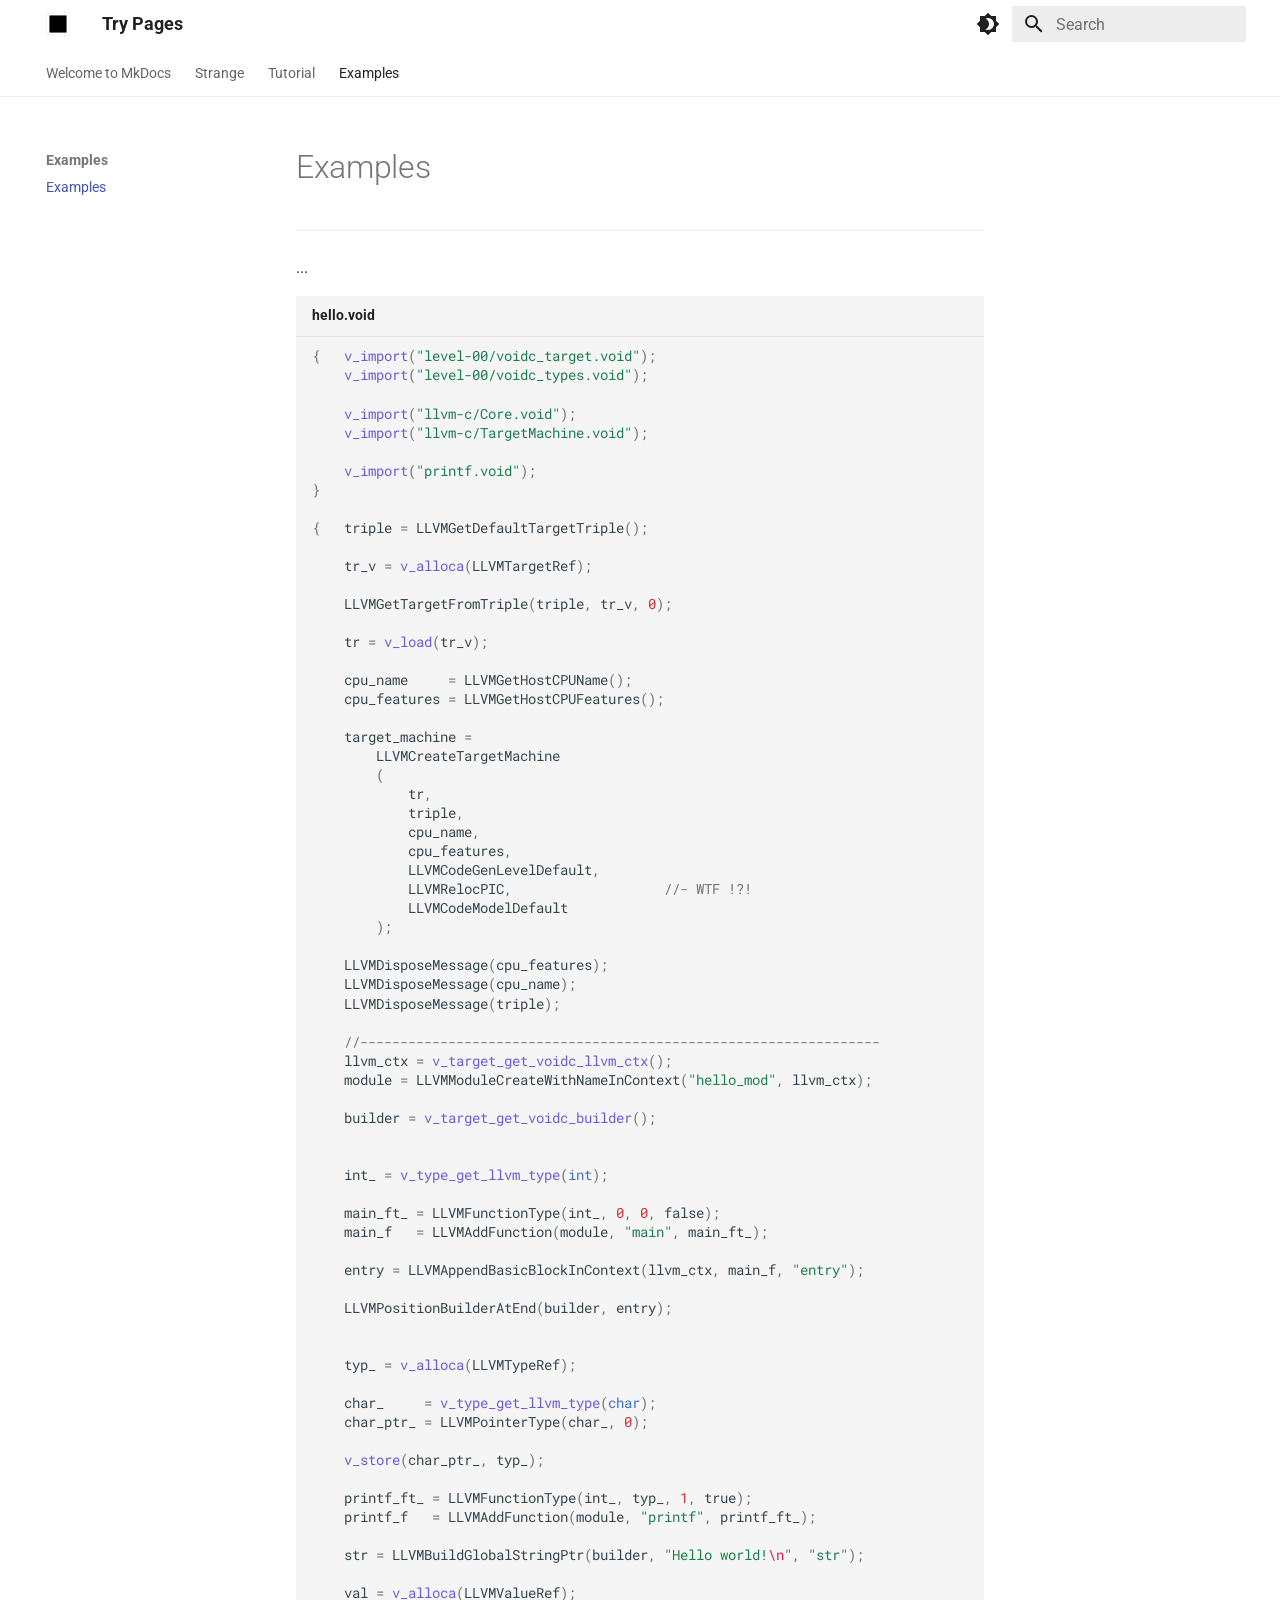
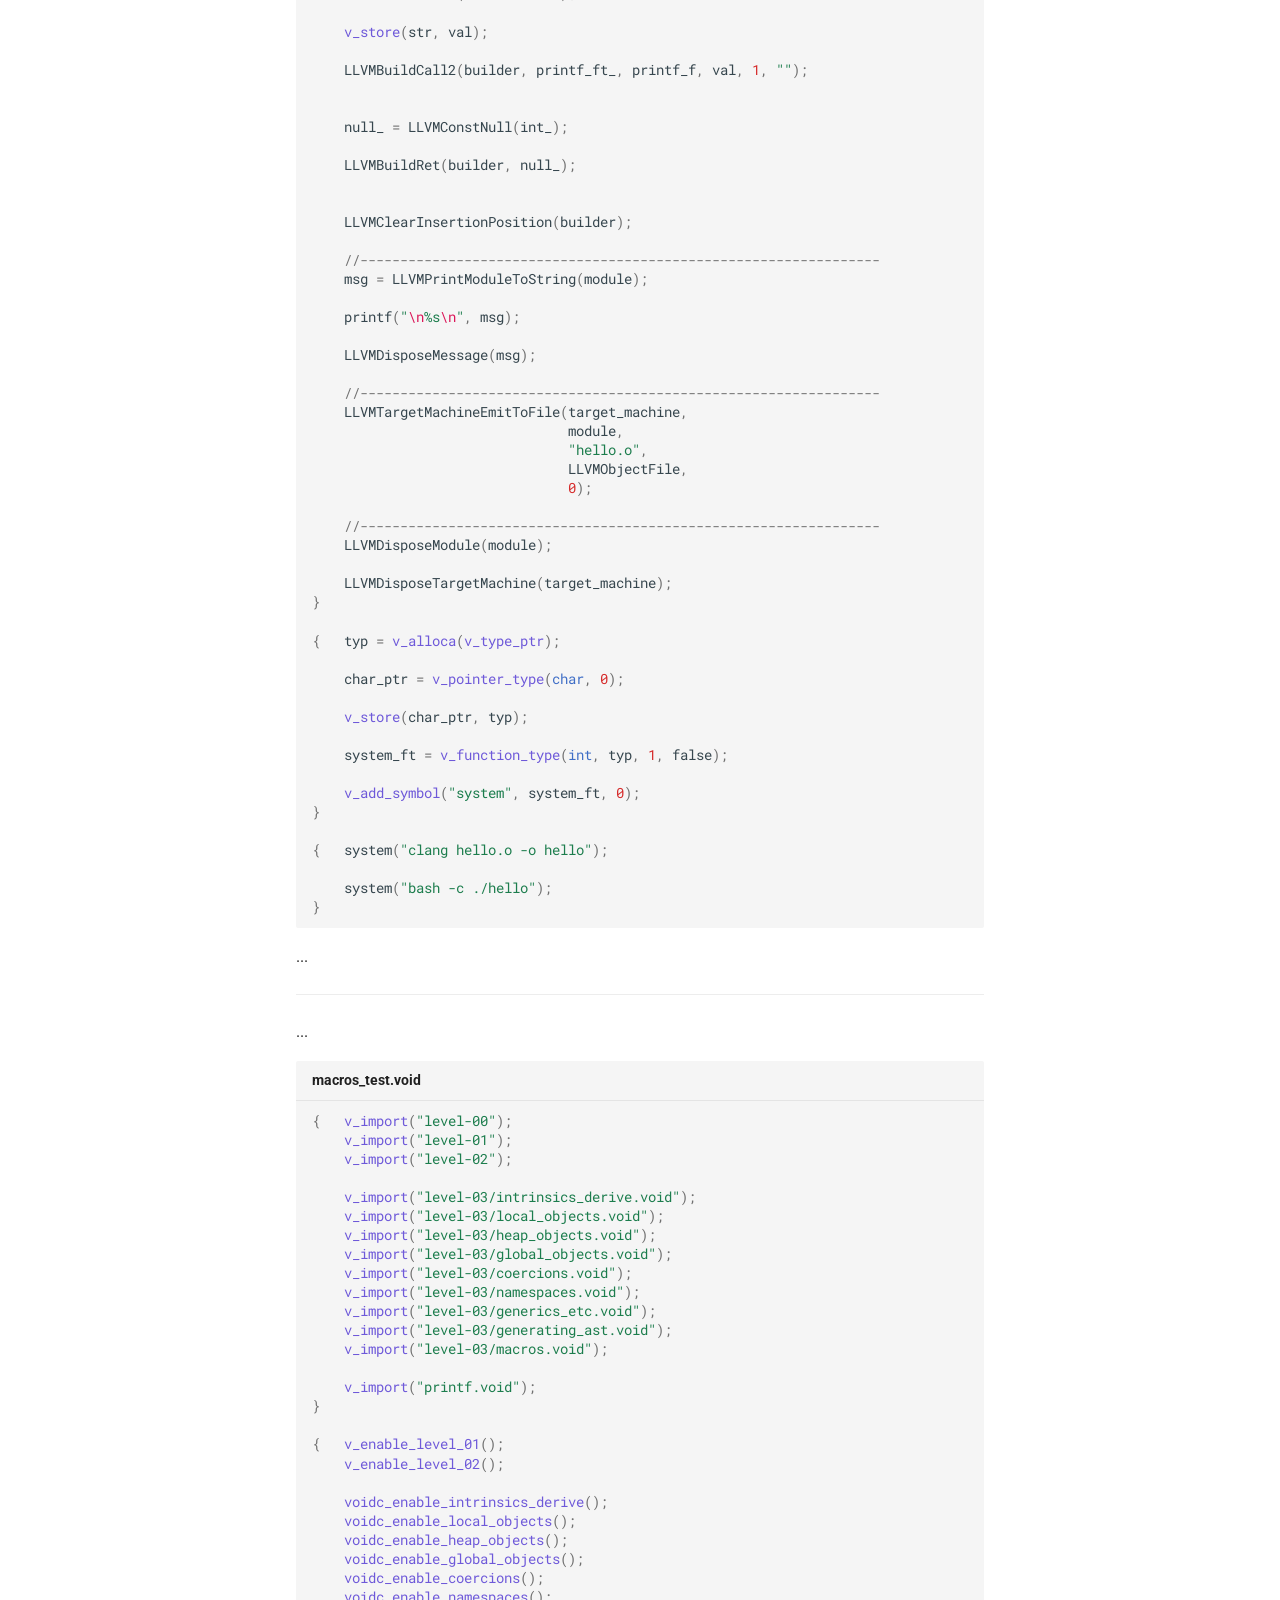
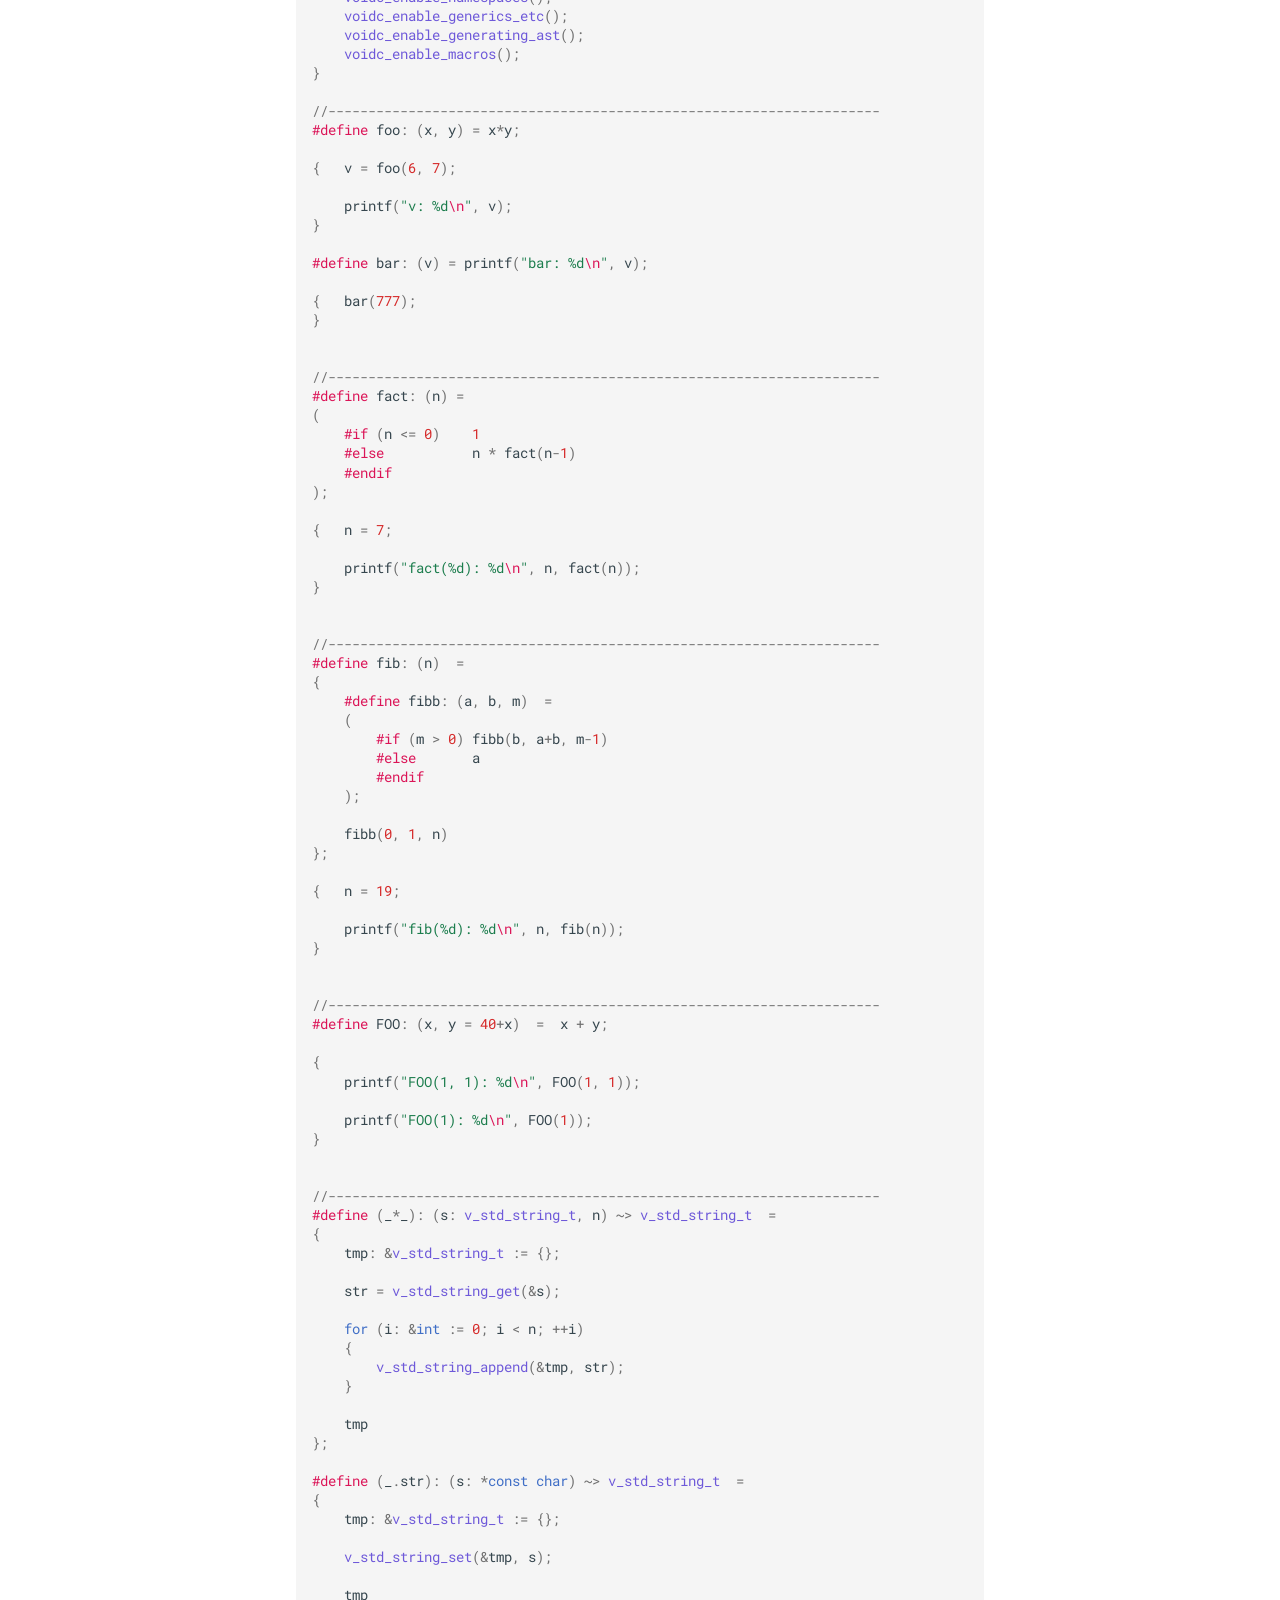
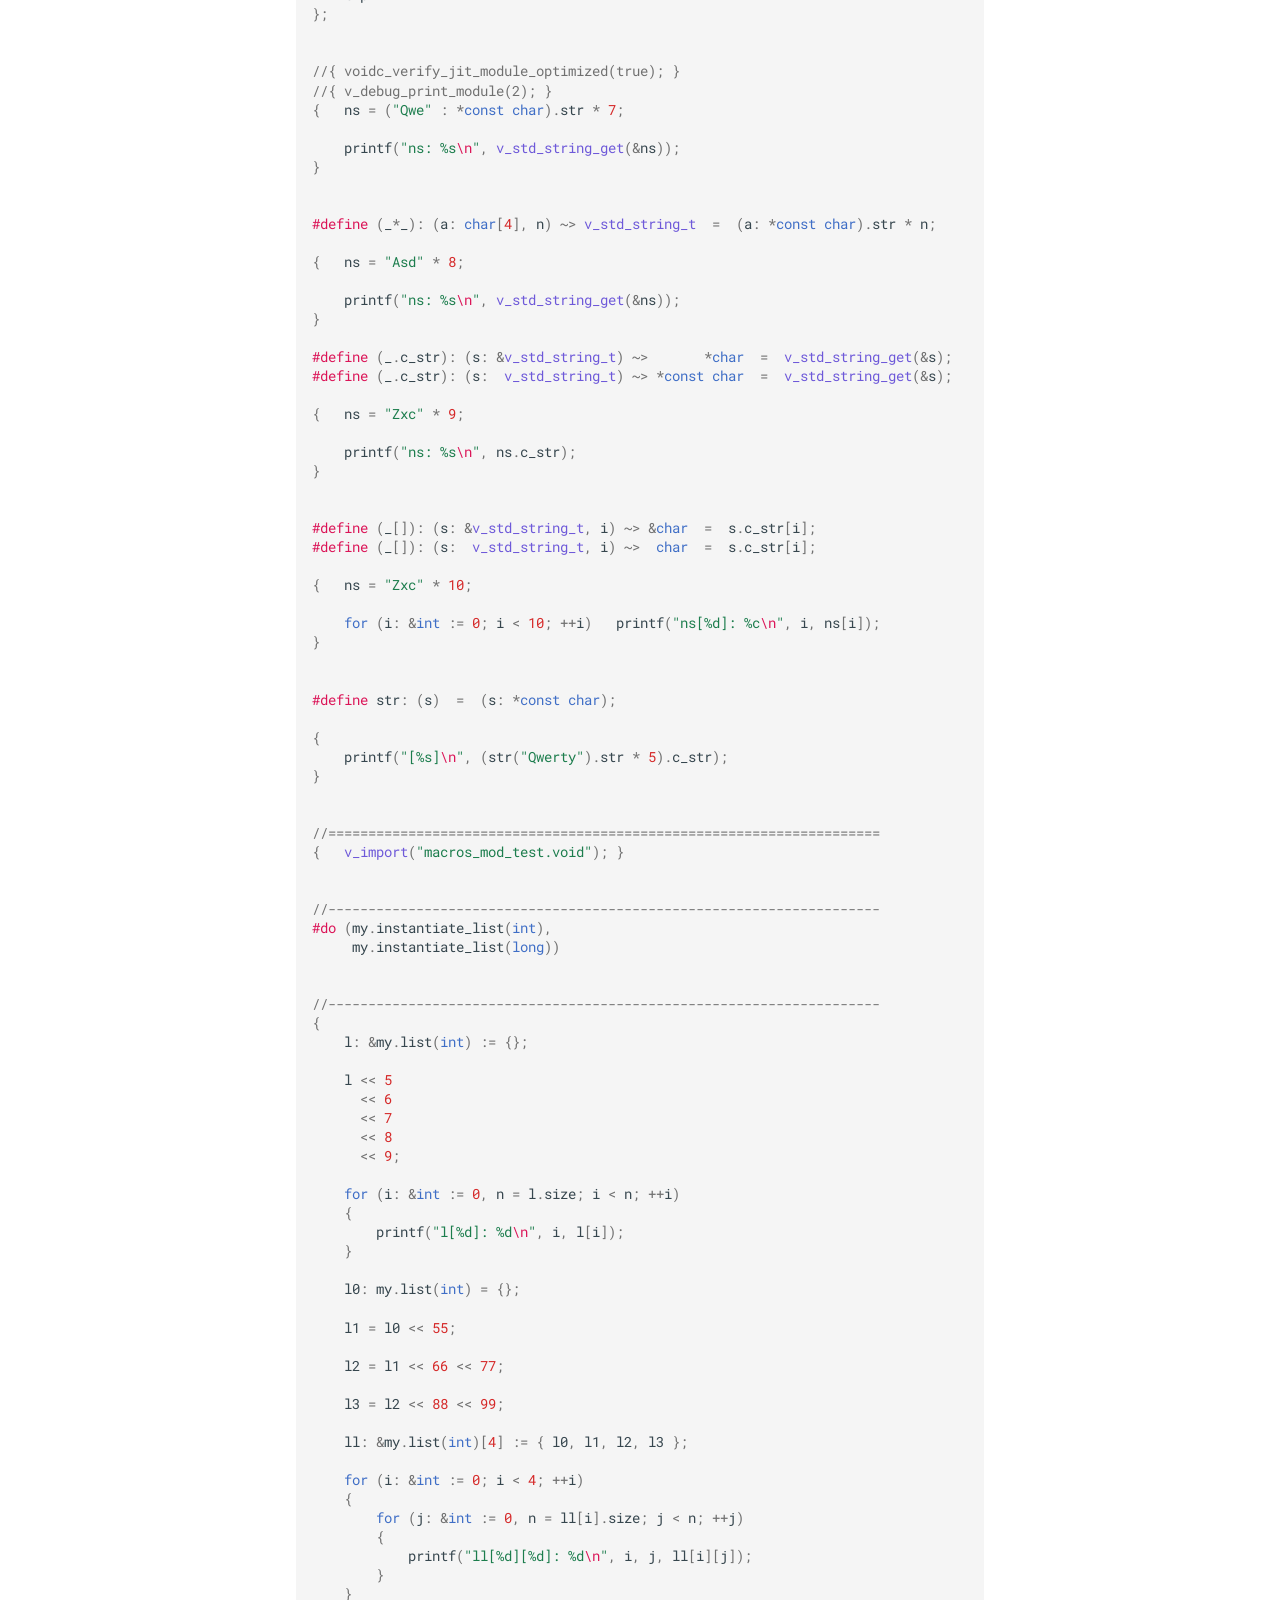
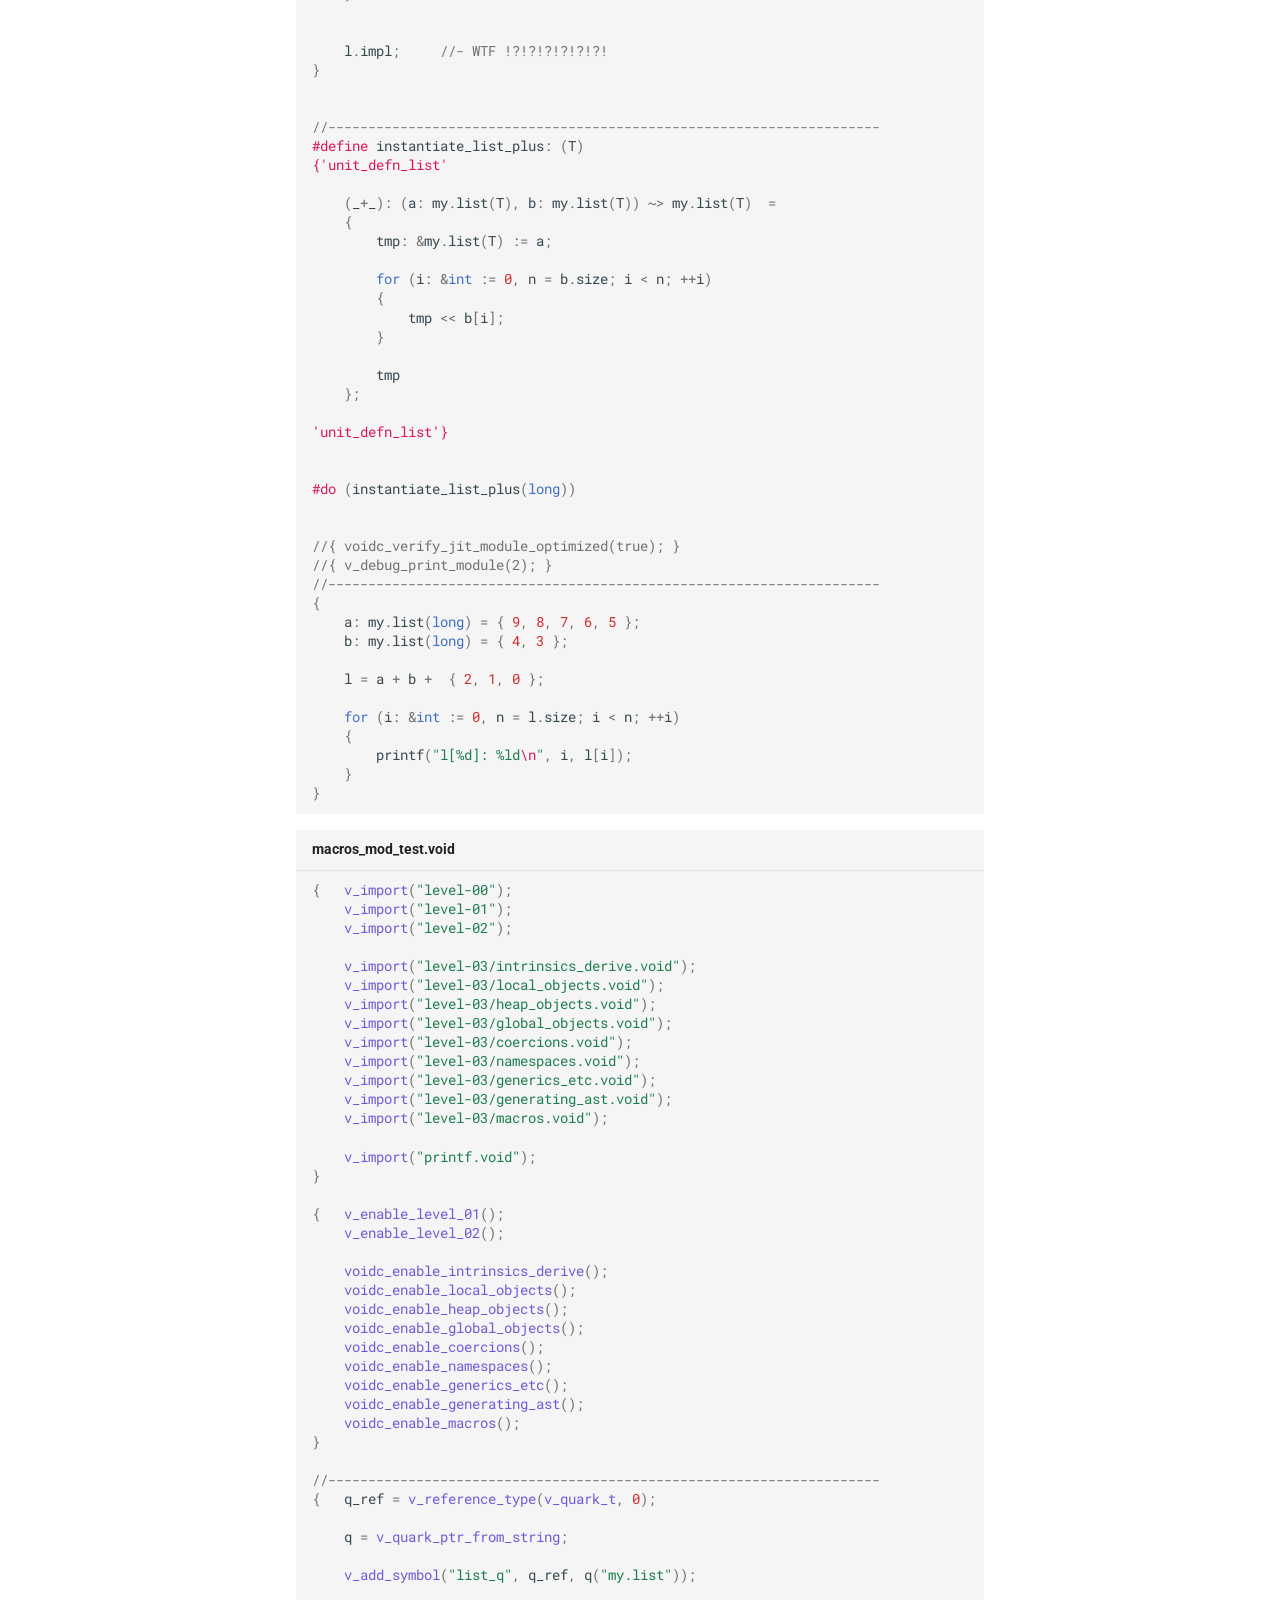
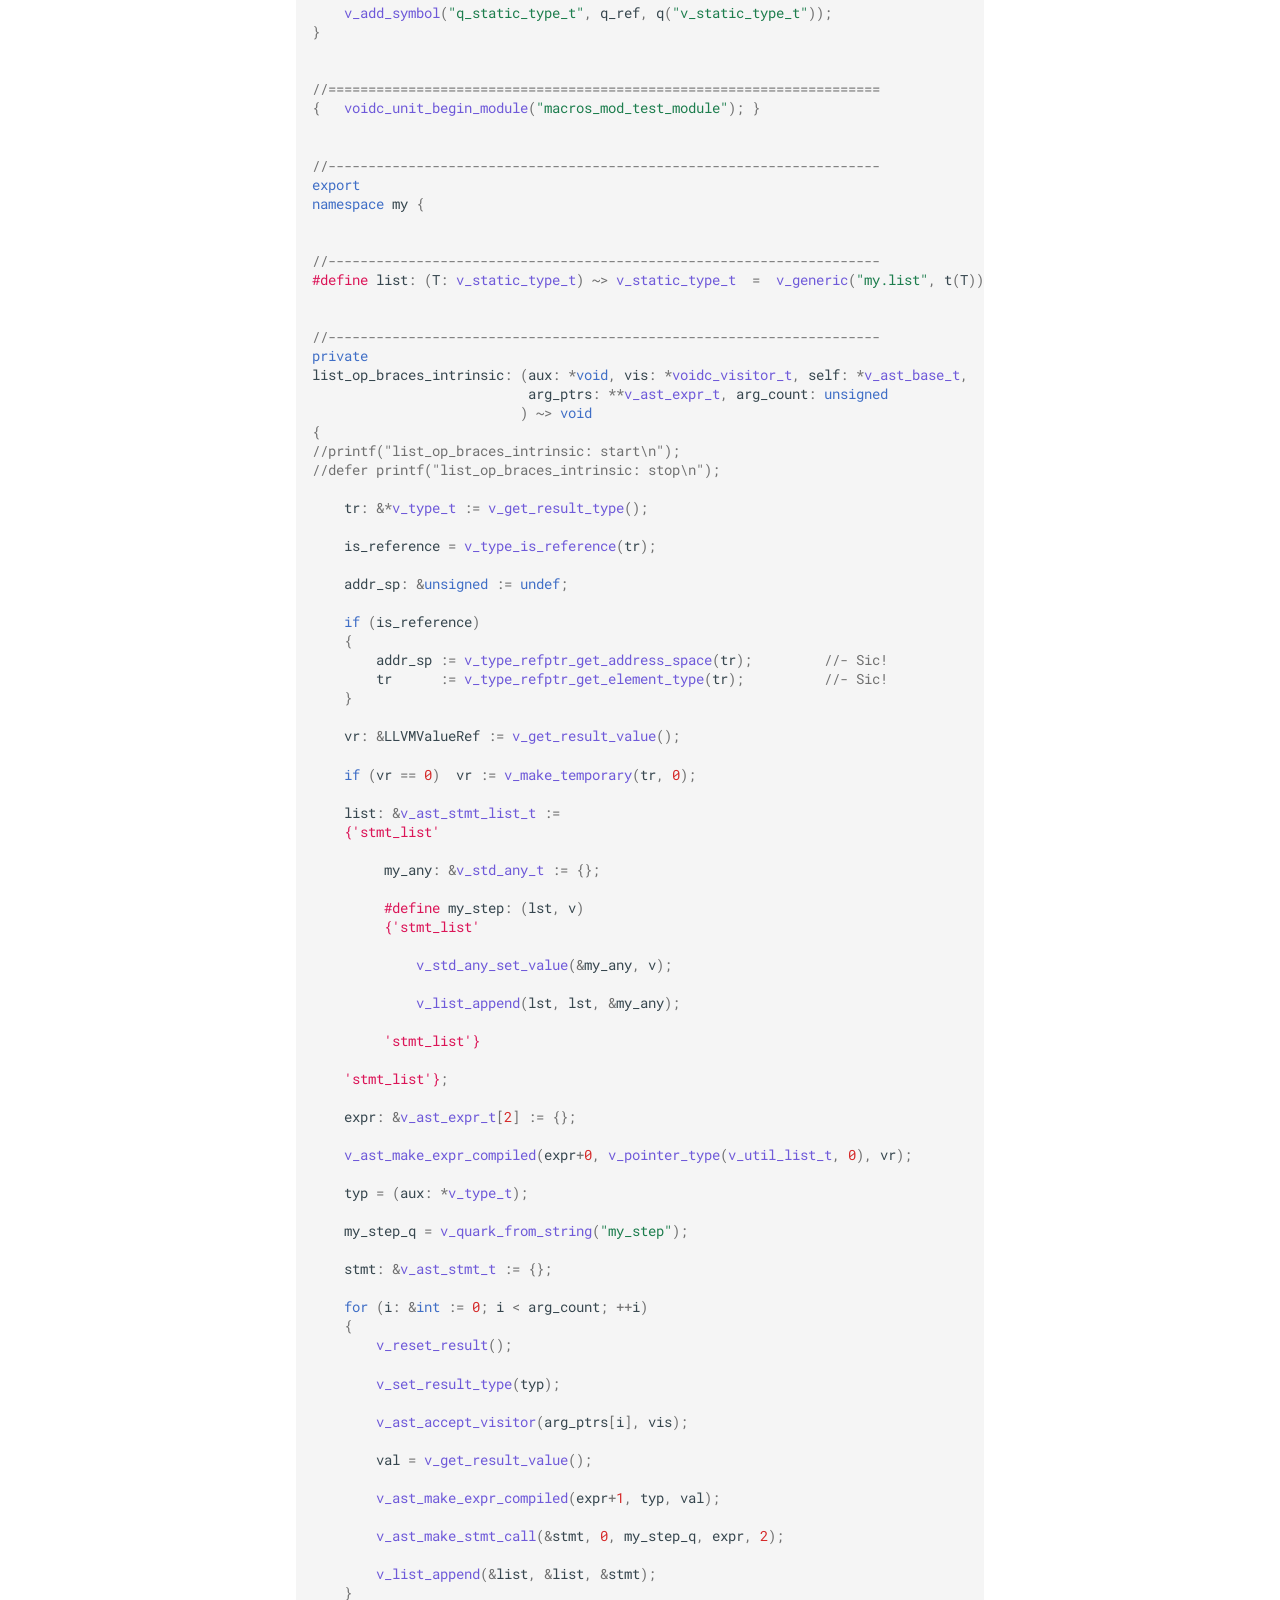
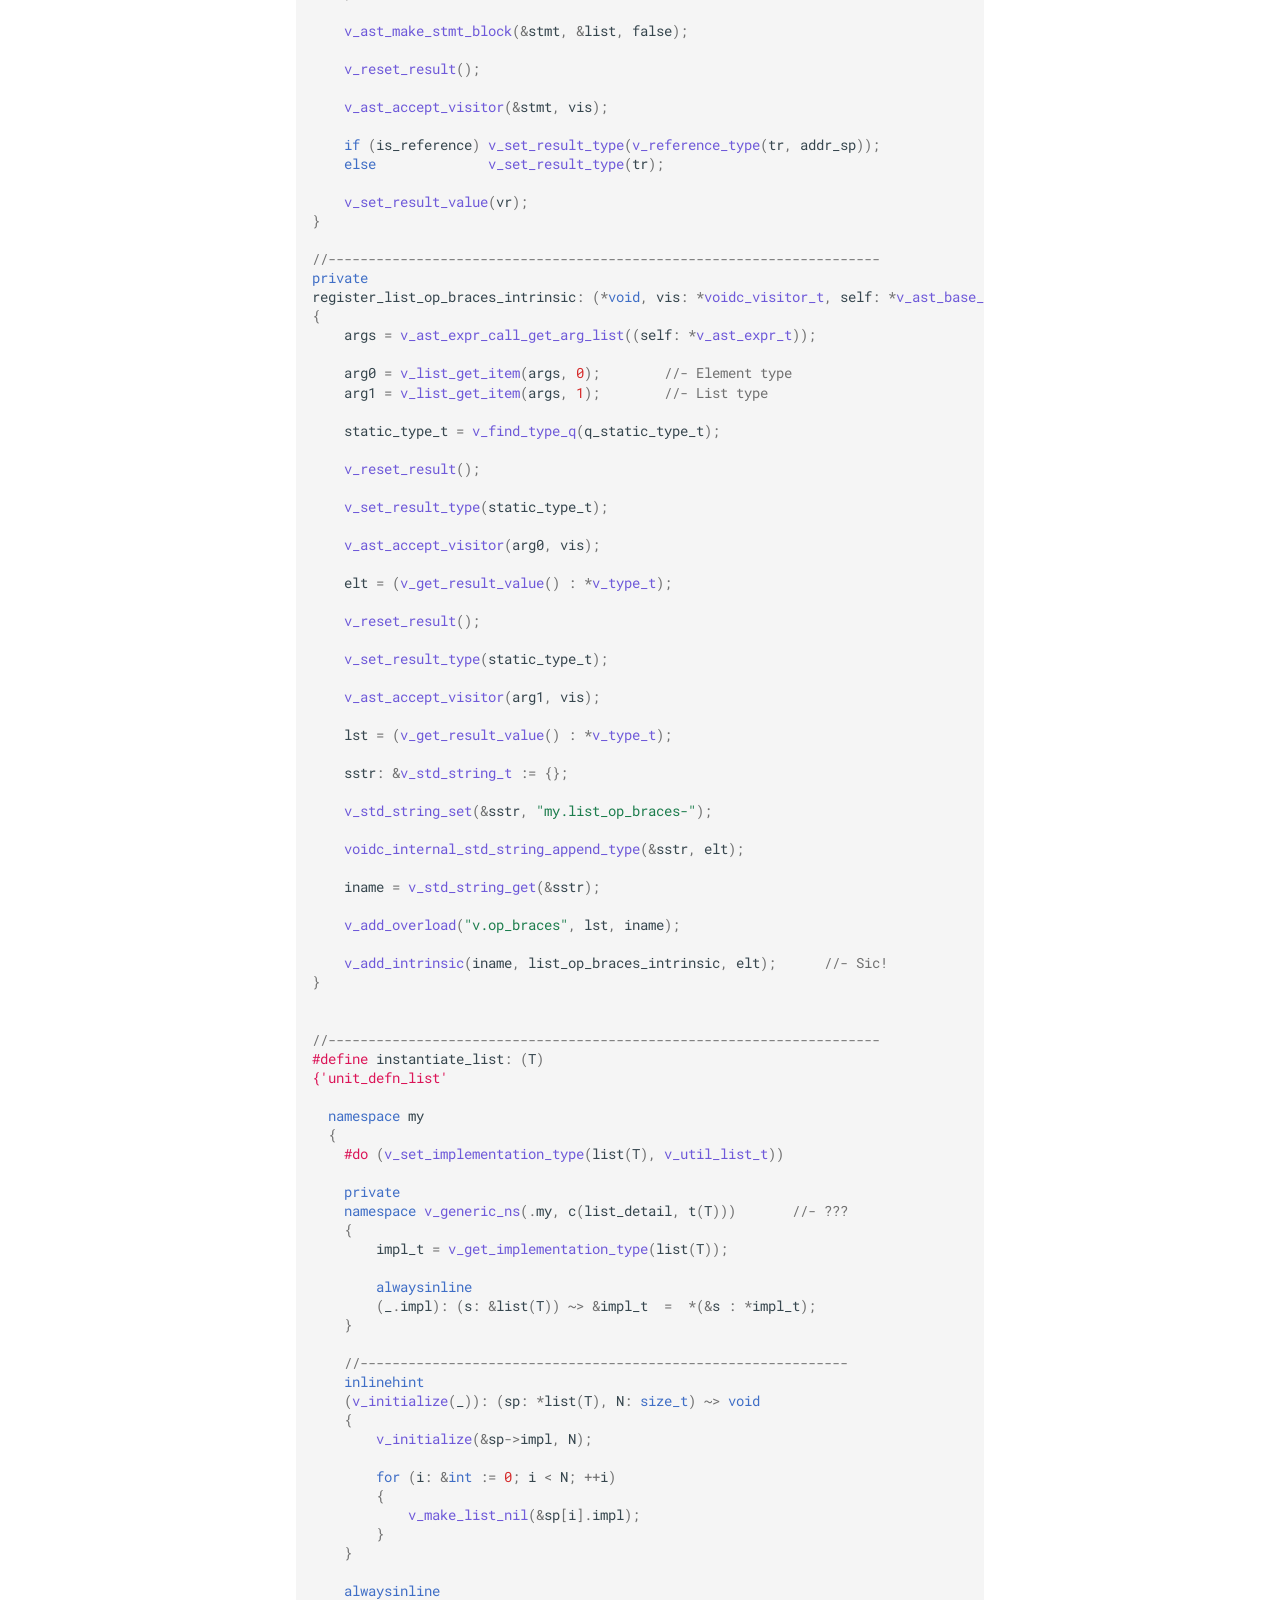
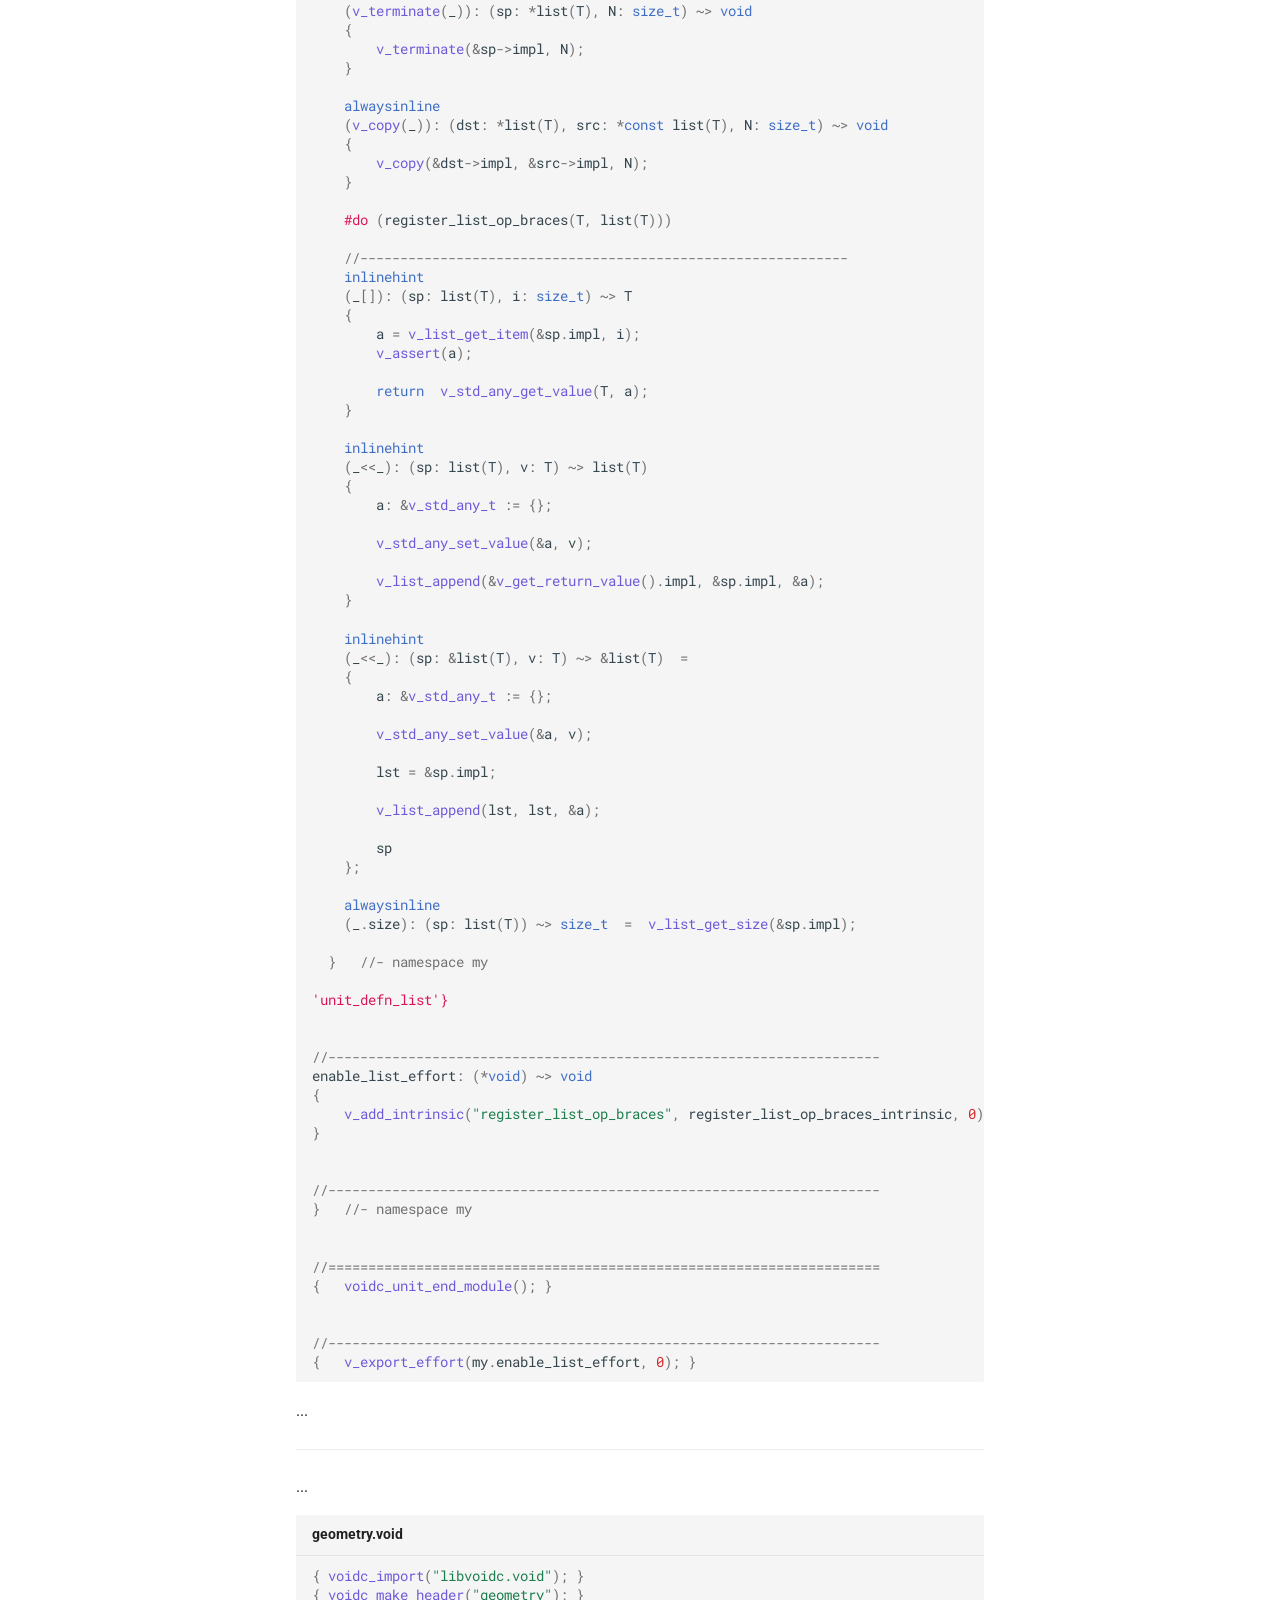
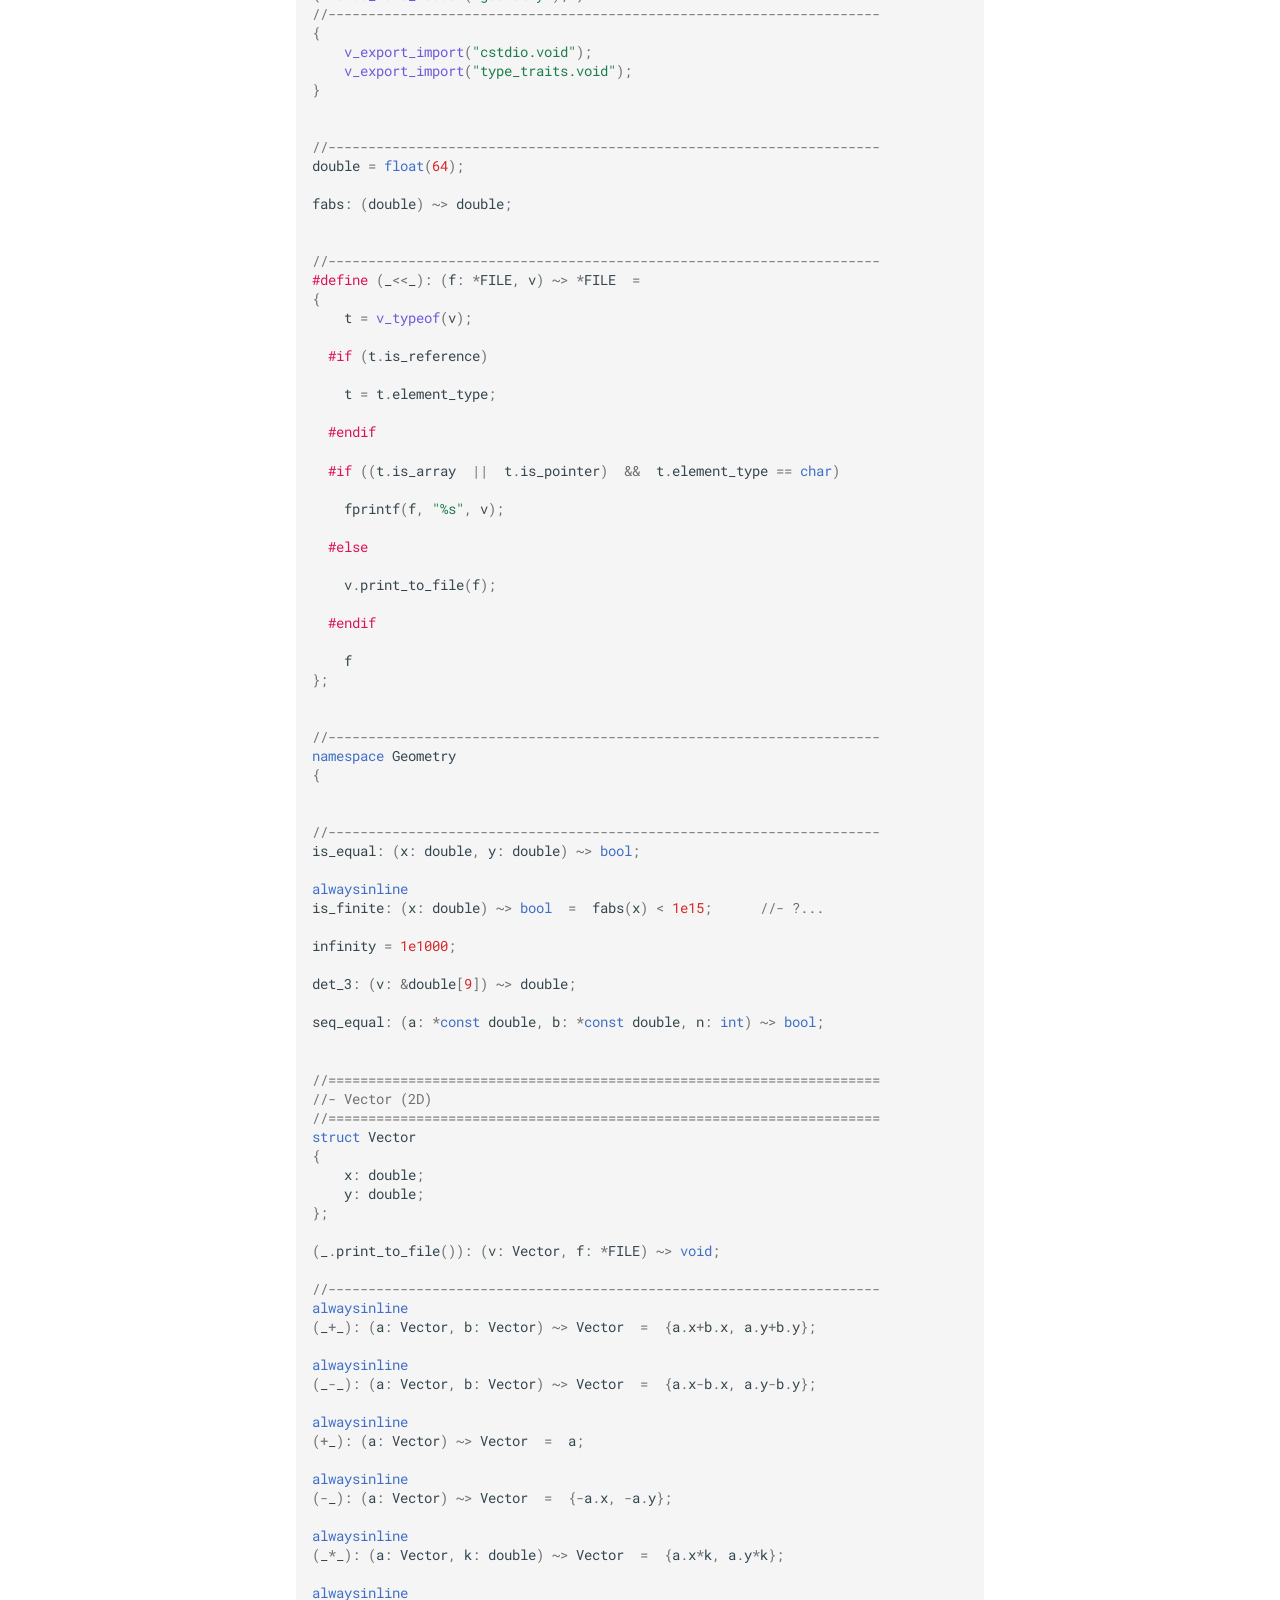
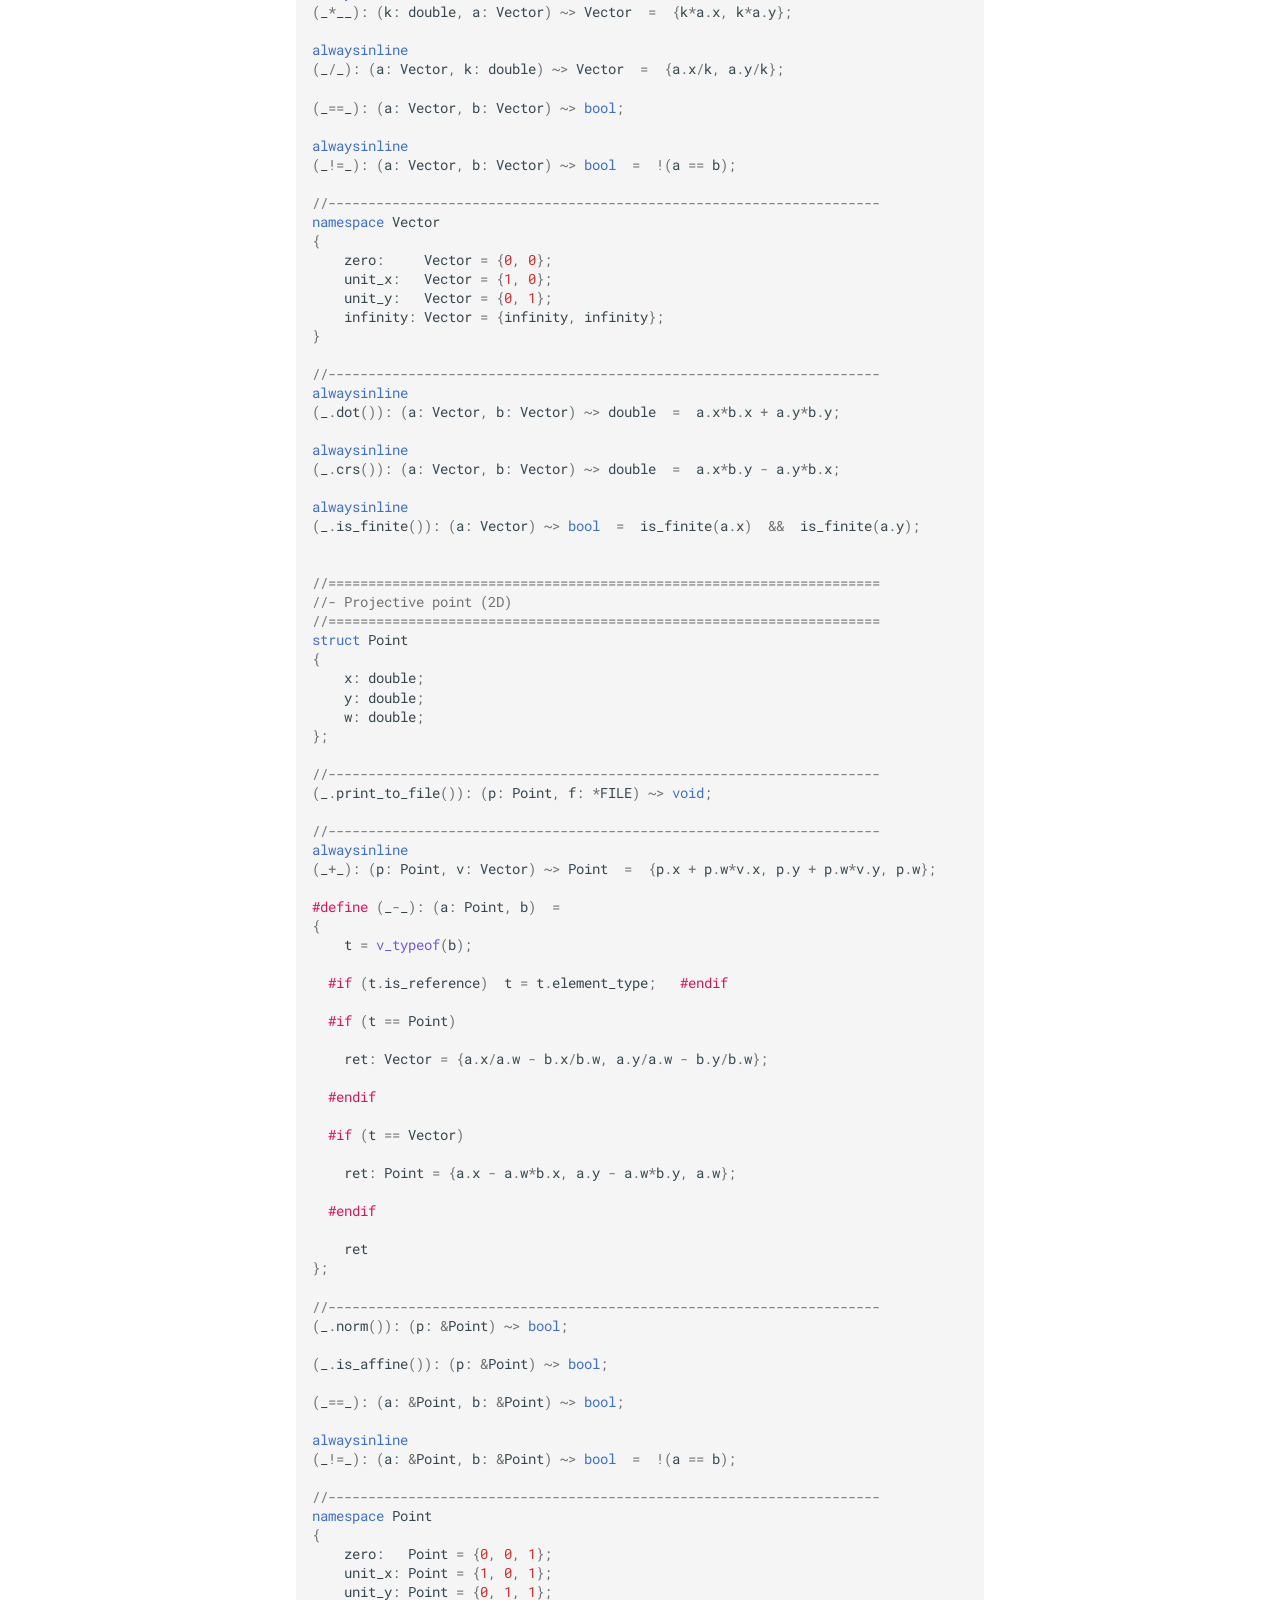
==== examples/index.html @ 0969ecd6 "Deployed 259bcb6 with MkDocs version: 1.6.1" ====
<!doctype html>
<html lang="en" class="no-js">
  <head>
    
      <meta charset="utf-8">
      <meta name="viewport" content="width=device-width,initial-scale=1">
      
      
      
        <link rel="canonical" href="https://dmitry-borodkin.github.io/try-pages/examples/">
      
      
        <link rel="prev" href="../tutorial/">
      
      
      
        
      
      
      <link rel="icon" href="../img/black_square.svg">
      <meta name="generator" content="mkdocs-1.6.1, mkdocs-material-9.7.3">
    
    
      
        <title>Examples - Try Pages</title>
      
    
    
      <link rel="stylesheet" href="../assets/stylesheets/main.484c7ddc.min.css">
      
        
        <link rel="stylesheet" href="../assets/stylesheets/palette.ab4e12ef.min.css">
      
      


    
    
      
    
    
      
        
        
        <link rel="preconnect" href="https://fonts.gstatic.com" crossorigin>
        <link rel="stylesheet" href="https://fonts.googleapis.com/css?family=Roboto:300,300i,400,400i,700,700i%7CRoboto+Mono:400,400i,700,700i&display=fallback">
        <style>:root{--md-text-font:"Roboto";--md-code-font:"Roboto Mono"}</style>
      
    
    
      <link rel="stylesheet" href="../stylesheets/extra.css">
    
    <script>__md_scope=new URL("..",location),__md_hash=e=>[...e].reduce(((e,_)=>(e<<5)-e+_.charCodeAt(0)),0),__md_get=(e,_=localStorage,t=__md_scope)=>JSON.parse(_.getItem(t.pathname+"."+e)),__md_set=(e,_,t=localStorage,a=__md_scope)=>{try{t.setItem(a.pathname+"."+e,JSON.stringify(_))}catch(e){}}</script>
    
      

    
    
  </head>
  
  
    
    
      
    
    
    
    
    <body dir="ltr" data-md-color-scheme="default" data-md-color-primary="white" data-md-color-accent="indigo">
  
    
    <input class="md-toggle" data-md-toggle="drawer" type="checkbox" id="__drawer" autocomplete="off">
    <input class="md-toggle" data-md-toggle="search" type="checkbox" id="__search" autocomplete="off">
    <label class="md-overlay" for="__drawer"></label>
    <div data-md-component="skip">
      
    </div>
    <div data-md-component="announce">
      
    </div>
    
    
      

<header class="md-header" data-md-component="header">
  <nav class="md-header__inner md-grid" aria-label="Header">
    <a href=".." title="Try Pages" class="md-header__button md-logo" aria-label="Try Pages" data-md-component="logo">
      
  <img src="../img/black_square.svg" alt="logo">

    </a>
    <label class="md-header__button md-icon" for="__drawer">
      
      <svg xmlns="http://www.w3.org/2000/svg" viewBox="0 0 24 24"><path d="M3 6h18v2H3zm0 5h18v2H3zm0 5h18v2H3z"/></svg>
    </label>
    <div class="md-header__title" data-md-component="header-title">
      <div class="md-header__ellipsis">
        <div class="md-header__topic">
          <span class="md-ellipsis">
            Try Pages
          </span>
        </div>
        <div class="md-header__topic" data-md-component="header-topic">
          <span class="md-ellipsis">
            
              Examples
            
          </span>
        </div>
      </div>
    </div>
    
      
        <form class="md-header__option" data-md-component="palette">
  
    
    
    
    <input class="md-option" data-md-color-media="" data-md-color-scheme="default" data-md-color-primary="white" data-md-color-accent="indigo"  aria-label="Switch to dark mode"  type="radio" name="__palette" id="__palette_0">
    
      <label class="md-header__button md-icon" title="Switch to dark mode" for="__palette_1" hidden>
        <svg xmlns="http://www.w3.org/2000/svg" viewBox="0 0 24 24"><path d="M12 18c-.89 0-1.74-.2-2.5-.55C11.56 16.5 13 14.42 13 12s-1.44-4.5-3.5-5.45C10.26 6.2 11.11 6 12 6a6 6 0 0 1 6 6 6 6 0 0 1-6 6m8-9.31V4h-4.69L12 .69 8.69 4H4v4.69L.69 12 4 15.31V20h4.69L12 23.31 15.31 20H20v-4.69L23.31 12z"/></svg>
      </label>
    
  
    
    
    
    <input class="md-option" data-md-color-media="" data-md-color-scheme="slate" data-md-color-primary="black" data-md-color-accent="indigo"  aria-label="Switch to light mode"  type="radio" name="__palette" id="__palette_1">
    
      <label class="md-header__button md-icon" title="Switch to light mode" for="__palette_0" hidden>
        <svg xmlns="http://www.w3.org/2000/svg" viewBox="0 0 24 24"><path d="M12 18c-.89 0-1.74-.2-2.5-.55C11.56 16.5 13 14.42 13 12s-1.44-4.5-3.5-5.45C10.26 6.2 11.11 6 12 6a6 6 0 0 1 6 6 6 6 0 0 1-6 6m8-9.31V4h-4.69L12 .69 8.69 4H4v4.69L.69 12 4 15.31V20h4.69L12 23.31 15.31 20H20v-4.69L23.31 12z"/></svg>
      </label>
    
  
</form>
      
    
    
      <script>var palette=__md_get("__palette");if(palette&&palette.color){if("(prefers-color-scheme)"===palette.color.media){var media=matchMedia("(prefers-color-scheme: light)"),input=document.querySelector(media.matches?"[data-md-color-media='(prefers-color-scheme: light)']":"[data-md-color-media='(prefers-color-scheme: dark)']");palette.color.media=input.getAttribute("data-md-color-media"),palette.color.scheme=input.getAttribute("data-md-color-scheme"),palette.color.primary=input.getAttribute("data-md-color-primary"),palette.color.accent=input.getAttribute("data-md-color-accent")}for(var[key,value]of Object.entries(palette.color))document.body.setAttribute("data-md-color-"+key,value)}</script>
    
    
    
      
      
        <label class="md-header__button md-icon" for="__search">
          
          <svg xmlns="http://www.w3.org/2000/svg" viewBox="0 0 24 24"><path d="M9.5 3A6.5 6.5 0 0 1 16 9.5c0 1.61-.59 3.09-1.56 4.23l.27.27h.79l5 5-1.5 1.5-5-5v-.79l-.27-.27A6.52 6.52 0 0 1 9.5 16 6.5 6.5 0 0 1 3 9.5 6.5 6.5 0 0 1 9.5 3m0 2C7 5 5 7 5 9.5S7 14 9.5 14 14 12 14 9.5 12 5 9.5 5"/></svg>
        </label>
        <div class="md-search" data-md-component="search" role="dialog">
  <label class="md-search__overlay" for="__search"></label>
  <div class="md-search__inner" role="search">
    <form class="md-search__form" name="search">
      <input type="text" class="md-search__input" name="query" aria-label="Search" placeholder="Search" autocapitalize="off" autocorrect="off" autocomplete="off" spellcheck="false" data-md-component="search-query" required>
      <label class="md-search__icon md-icon" for="__search">
        
        <svg xmlns="http://www.w3.org/2000/svg" viewBox="0 0 24 24"><path d="M9.5 3A6.5 6.5 0 0 1 16 9.5c0 1.61-.59 3.09-1.56 4.23l.27.27h.79l5 5-1.5 1.5-5-5v-.79l-.27-.27A6.52 6.52 0 0 1 9.5 16 6.5 6.5 0 0 1 3 9.5 6.5 6.5 0 0 1 9.5 3m0 2C7 5 5 7 5 9.5S7 14 9.5 14 14 12 14 9.5 12 5 9.5 5"/></svg>
        
        <svg xmlns="http://www.w3.org/2000/svg" viewBox="0 0 24 24"><path d="M20 11v2H8l5.5 5.5-1.42 1.42L4.16 12l7.92-7.92L13.5 5.5 8 11z"/></svg>
      </label>
      <nav class="md-search__options" aria-label="Search">
        
        <button type="reset" class="md-search__icon md-icon" title="Clear" aria-label="Clear" tabindex="-1">
          
          <svg xmlns="http://www.w3.org/2000/svg" viewBox="0 0 24 24"><path d="M19 6.41 17.59 5 12 10.59 6.41 5 5 6.41 10.59 12 5 17.59 6.41 19 12 13.41 17.59 19 19 17.59 13.41 12z"/></svg>
        </button>
      </nav>
      
    </form>
    <div class="md-search__output">
      <div class="md-search__scrollwrap" tabindex="0" data-md-scrollfix>
        <div class="md-search-result" data-md-component="search-result">
          <div class="md-search-result__meta">
            Initializing search
          </div>
          <ol class="md-search-result__list" role="presentation"></ol>
        </div>
      </div>
    </div>
  </div>
</div>
      
    
    
  </nav>
  
</header>
    
    <div class="md-container" data-md-component="container">
      
      
        
          
            
<nav class="md-tabs" aria-label="Tabs" data-md-component="tabs">
  <div class="md-grid">
    <ul class="md-tabs__list">
      
        
  
  
  
  
    <li class="md-tabs__item">
      <a href=".." class="md-tabs__link">
        
  
  
    
  
  Welcome to MkDocs

      </a>
    </li>
  

      
        
  
  
  
  
    
    
      <li class="md-tabs__item">
        <a href="../strange/" class="md-tabs__link">
          
  
  
  Strange

        </a>
      </li>
    
  

      
        
  
  
  
  
    
    
      <li class="md-tabs__item">
        <a href="../tutorial/" class="md-tabs__link">
          
  
  
  Tutorial

        </a>
      </li>
    
  

      
        
  
  
  
    
  
  
    
    
      <li class="md-tabs__item md-tabs__item--active">
        <a href="./" class="md-tabs__link">
          
  
  
  Examples

        </a>
      </li>
    
  

      
    </ul>
  </div>
</nav>
          
        
      
      <main class="md-main" data-md-component="main">
        <div class="md-main__inner md-grid">
          
            
              
              <div class="md-sidebar md-sidebar--primary" data-md-component="sidebar" data-md-type="navigation" >
                <div class="md-sidebar__scrollwrap">
                  <div class="md-sidebar__inner">
                    


  


<nav class="md-nav md-nav--primary md-nav--lifted" aria-label="Navigation" data-md-level="0">
  <label class="md-nav__title" for="__drawer">
    <a href=".." title="Try Pages" class="md-nav__button md-logo" aria-label="Try Pages" data-md-component="logo">
      
  <img src="../img/black_square.svg" alt="logo">

    </a>
    Try Pages
  </label>
  
  <ul class="md-nav__list" data-md-scrollfix>
    
      
      
  
  
  
  
    <li class="md-nav__item">
      <a href=".." class="md-nav__link">
        
  
  
  <span class="md-ellipsis">
    
  
    Welcome to MkDocs
  

    
  </span>
  
  

      </a>
    </li>
  

    
      
      
  
  
  
  
    
    
    
    
      
      
    
    
    <li class="md-nav__item md-nav__item--nested">
      
        
        
        <input class="md-nav__toggle md-toggle " type="checkbox" id="__nav_2" >
        
          
          <label class="md-nav__link" for="__nav_2" id="__nav_2_label" tabindex="0">
            
  
  
  <span class="md-ellipsis">
    
  
    Strange
  

    
  </span>
  
  

            <span class="md-nav__icon md-icon"></span>
          </label>
        
        <nav class="md-nav" data-md-level="1" aria-labelledby="__nav_2_label" aria-expanded="false">
          <label class="md-nav__title" for="__nav_2">
            <span class="md-nav__icon md-icon"></span>
            
  
    Strange
  

          </label>
          <ul class="md-nav__list" data-md-scrollfix>
            
              
                
  
  
  
  
    <li class="md-nav__item">
      <a href="../strange/" class="md-nav__link">
        
  
  
  <span class="md-ellipsis">
    
  
    Strange
  

    
  </span>
  
  

      </a>
    </li>
  

              
            
          </ul>
        </nav>
      
    </li>
  

    
      
      
  
  
  
  
    
    
    
    
      
      
    
    
    <li class="md-nav__item md-nav__item--nested">
      
        
        
        <input class="md-nav__toggle md-toggle " type="checkbox" id="__nav_3" >
        
          
          <label class="md-nav__link" for="__nav_3" id="__nav_3_label" tabindex="0">
            
  
  
  <span class="md-ellipsis">
    
  
    Tutorial
  

    
  </span>
  
  

            <span class="md-nav__icon md-icon"></span>
          </label>
        
        <nav class="md-nav" data-md-level="1" aria-labelledby="__nav_3_label" aria-expanded="false">
          <label class="md-nav__title" for="__nav_3">
            <span class="md-nav__icon md-icon"></span>
            
  
    Tutorial
  

          </label>
          <ul class="md-nav__list" data-md-scrollfix>
            
              
                
  
  
  
  
    <li class="md-nav__item">
      <a href="../tutorial/" class="md-nav__link">
        
  
  
  <span class="md-ellipsis">
    
  
    The Void Programming Language Tutorial
  

    
  </span>
  
  

      </a>
    </li>
  

              
            
          </ul>
        </nav>
      
    </li>
  

    
      
      
  
  
    
  
  
  
    
    
    
    
      
        
        
      
      
    
    
    <li class="md-nav__item md-nav__item--active md-nav__item--section md-nav__item--nested">
      
        
        
        <input class="md-nav__toggle md-toggle " type="checkbox" id="__nav_4" checked>
        
          
          <label class="md-nav__link" for="__nav_4" id="__nav_4_label" tabindex="">
            
  
  
  <span class="md-ellipsis">
    
  
    Examples
  

    
  </span>
  
  

            <span class="md-nav__icon md-icon"></span>
          </label>
        
        <nav class="md-nav" data-md-level="1" aria-labelledby="__nav_4_label" aria-expanded="true">
          <label class="md-nav__title" for="__nav_4">
            <span class="md-nav__icon md-icon"></span>
            
  
    Examples
  

          </label>
          <ul class="md-nav__list" data-md-scrollfix>
            
              
                
  
  
    
  
  
  
    <li class="md-nav__item md-nav__item--active">
      
      <input class="md-nav__toggle md-toggle" type="checkbox" id="__toc">
      
      
      
      <a href="./" class="md-nav__link md-nav__link--active">
        
  
  
  <span class="md-ellipsis">
    
  
    Examples
  

    
  </span>
  
  

      </a>
      
    </li>
  

              
            
          </ul>
        </nav>
      
    </li>
  

    
  </ul>
</nav>
                  </div>
                </div>
              </div>
            
            
              
              <div class="md-sidebar md-sidebar--secondary" data-md-component="sidebar" data-md-type="toc" >
                <div class="md-sidebar__scrollwrap">
                  <div class="md-sidebar__inner">
                    

<nav class="md-nav md-nav--secondary" aria-label="Table of contents">
  
  
  
  
</nav>
                  </div>
                </div>
              </div>
            
          
          
            <div class="md-content" data-md-component="content">
              
              <article class="md-content__inner md-typeset">
                
                  



  <h1>Examples</h1>

<hr />
<p>...</p>
<div class="language-void highlight"><span class="filename">hello.void</span><pre><span></span><code><span id="__span-0-1"><a id="__codelineno-0-1" name="__codelineno-0-1" href="#__codelineno-0-1"></a><span class="p">{</span>   <span class="nb">v_import</span><span class="p">(</span><span class="s">&quot;level-00/voidc_target.void&quot;</span><span class="p">);</span>
</span><span id="__span-0-2"><a id="__codelineno-0-2" name="__codelineno-0-2" href="#__codelineno-0-2"></a>    <span class="nb">v_import</span><span class="p">(</span><span class="s">&quot;level-00/voidc_types.void&quot;</span><span class="p">);</span>
</span><span id="__span-0-3"><a id="__codelineno-0-3" name="__codelineno-0-3" href="#__codelineno-0-3"></a>
</span><span id="__span-0-4"><a id="__codelineno-0-4" name="__codelineno-0-4" href="#__codelineno-0-4"></a>    <span class="nb">v_import</span><span class="p">(</span><span class="s">&quot;llvm-c/Core.void&quot;</span><span class="p">);</span>
</span><span id="__span-0-5"><a id="__codelineno-0-5" name="__codelineno-0-5" href="#__codelineno-0-5"></a>    <span class="nb">v_import</span><span class="p">(</span><span class="s">&quot;llvm-c/TargetMachine.void&quot;</span><span class="p">);</span>
</span><span id="__span-0-6"><a id="__codelineno-0-6" name="__codelineno-0-6" href="#__codelineno-0-6"></a>
</span><span id="__span-0-7"><a id="__codelineno-0-7" name="__codelineno-0-7" href="#__codelineno-0-7"></a>    <span class="nb">v_import</span><span class="p">(</span><span class="s">&quot;printf.void&quot;</span><span class="p">);</span>
</span><span id="__span-0-8"><a id="__codelineno-0-8" name="__codelineno-0-8" href="#__codelineno-0-8"></a><span class="p">}</span>
</span><span id="__span-0-9"><a id="__codelineno-0-9" name="__codelineno-0-9" href="#__codelineno-0-9"></a>
</span><span id="__span-0-10"><a id="__codelineno-0-10" name="__codelineno-0-10" href="#__codelineno-0-10"></a><span class="p">{</span>   <span class="n">triple</span> <span class="p">=</span> <span class="n">LLVMGetDefaultTargetTriple</span><span class="p">();</span>
</span><span id="__span-0-11"><a id="__codelineno-0-11" name="__codelineno-0-11" href="#__codelineno-0-11"></a>
</span><span id="__span-0-12"><a id="__codelineno-0-12" name="__codelineno-0-12" href="#__codelineno-0-12"></a>    <span class="n">tr_v</span> <span class="p">=</span> <span class="nb">v_alloca</span><span class="p">(</span><span class="n">LLVMTargetRef</span><span class="p">);</span>
</span><span id="__span-0-13"><a id="__codelineno-0-13" name="__codelineno-0-13" href="#__codelineno-0-13"></a>
</span><span id="__span-0-14"><a id="__codelineno-0-14" name="__codelineno-0-14" href="#__codelineno-0-14"></a>    <span class="n">LLVMGetTargetFromTriple</span><span class="p">(</span><span class="n">triple</span><span class="p">,</span> <span class="n">tr_v</span><span class="p">,</span> <span class="mi">0</span><span class="p">);</span>
</span><span id="__span-0-15"><a id="__codelineno-0-15" name="__codelineno-0-15" href="#__codelineno-0-15"></a>
</span><span id="__span-0-16"><a id="__codelineno-0-16" name="__codelineno-0-16" href="#__codelineno-0-16"></a>    <span class="n">tr</span> <span class="p">=</span> <span class="nb">v_load</span><span class="p">(</span><span class="n">tr_v</span><span class="p">);</span>
</span><span id="__span-0-17"><a id="__codelineno-0-17" name="__codelineno-0-17" href="#__codelineno-0-17"></a>
</span><span id="__span-0-18"><a id="__codelineno-0-18" name="__codelineno-0-18" href="#__codelineno-0-18"></a>    <span class="n">cpu_name</span>     <span class="p">=</span> <span class="n">LLVMGetHostCPUName</span><span class="p">();</span>
</span><span id="__span-0-19"><a id="__codelineno-0-19" name="__codelineno-0-19" href="#__codelineno-0-19"></a>    <span class="n">cpu_features</span> <span class="p">=</span> <span class="n">LLVMGetHostCPUFeatures</span><span class="p">();</span>
</span><span id="__span-0-20"><a id="__codelineno-0-20" name="__codelineno-0-20" href="#__codelineno-0-20"></a>
</span><span id="__span-0-21"><a id="__codelineno-0-21" name="__codelineno-0-21" href="#__codelineno-0-21"></a>    <span class="n">target_machine</span> <span class="p">=</span>
</span><span id="__span-0-22"><a id="__codelineno-0-22" name="__codelineno-0-22" href="#__codelineno-0-22"></a>        <span class="n">LLVMCreateTargetMachine</span>
</span><span id="__span-0-23"><a id="__codelineno-0-23" name="__codelineno-0-23" href="#__codelineno-0-23"></a>        <span class="p">(</span>
</span><span id="__span-0-24"><a id="__codelineno-0-24" name="__codelineno-0-24" href="#__codelineno-0-24"></a>            <span class="n">tr</span><span class="p">,</span>
</span><span id="__span-0-25"><a id="__codelineno-0-25" name="__codelineno-0-25" href="#__codelineno-0-25"></a>            <span class="n">triple</span><span class="p">,</span>
</span><span id="__span-0-26"><a id="__codelineno-0-26" name="__codelineno-0-26" href="#__codelineno-0-26"></a>            <span class="n">cpu_name</span><span class="p">,</span>
</span><span id="__span-0-27"><a id="__codelineno-0-27" name="__codelineno-0-27" href="#__codelineno-0-27"></a>            <span class="n">cpu_features</span><span class="p">,</span>
</span><span id="__span-0-28"><a id="__codelineno-0-28" name="__codelineno-0-28" href="#__codelineno-0-28"></a>            <span class="n">LLVMCodeGenLevelDefault</span><span class="p">,</span>
</span><span id="__span-0-29"><a id="__codelineno-0-29" name="__codelineno-0-29" href="#__codelineno-0-29"></a>            <span class="n">LLVMRelocPIC</span><span class="p">,</span>                   <span class="c1">//- WTF !?!</span>
</span><span id="__span-0-30"><a id="__codelineno-0-30" name="__codelineno-0-30" href="#__codelineno-0-30"></a>            <span class="n">LLVMCodeModelDefault</span>
</span><span id="__span-0-31"><a id="__codelineno-0-31" name="__codelineno-0-31" href="#__codelineno-0-31"></a>        <span class="p">);</span>
</span><span id="__span-0-32"><a id="__codelineno-0-32" name="__codelineno-0-32" href="#__codelineno-0-32"></a>
</span><span id="__span-0-33"><a id="__codelineno-0-33" name="__codelineno-0-33" href="#__codelineno-0-33"></a>    <span class="n">LLVMDisposeMessage</span><span class="p">(</span><span class="n">cpu_features</span><span class="p">);</span>
</span><span id="__span-0-34"><a id="__codelineno-0-34" name="__codelineno-0-34" href="#__codelineno-0-34"></a>    <span class="n">LLVMDisposeMessage</span><span class="p">(</span><span class="n">cpu_name</span><span class="p">);</span>
</span><span id="__span-0-35"><a id="__codelineno-0-35" name="__codelineno-0-35" href="#__codelineno-0-35"></a>    <span class="n">LLVMDisposeMessage</span><span class="p">(</span><span class="n">triple</span><span class="p">);</span>
</span><span id="__span-0-36"><a id="__codelineno-0-36" name="__codelineno-0-36" href="#__codelineno-0-36"></a>
</span><span id="__span-0-37"><a id="__codelineno-0-37" name="__codelineno-0-37" href="#__codelineno-0-37"></a>    <span class="c1">//-----------------------------------------------------------------</span>
</span><span id="__span-0-38"><a id="__codelineno-0-38" name="__codelineno-0-38" href="#__codelineno-0-38"></a>    <span class="n">llvm_ctx</span> <span class="p">=</span> <span class="nb">v_target_get_voidc_llvm_ctx</span><span class="p">();</span>
</span><span id="__span-0-39"><a id="__codelineno-0-39" name="__codelineno-0-39" href="#__codelineno-0-39"></a>    <span class="n">module</span> <span class="p">=</span> <span class="n">LLVMModuleCreateWithNameInContext</span><span class="p">(</span><span class="s">&quot;hello_mod&quot;</span><span class="p">,</span> <span class="n">llvm_ctx</span><span class="p">);</span>
</span><span id="__span-0-40"><a id="__codelineno-0-40" name="__codelineno-0-40" href="#__codelineno-0-40"></a>
</span><span id="__span-0-41"><a id="__codelineno-0-41" name="__codelineno-0-41" href="#__codelineno-0-41"></a>    <span class="n">builder</span> <span class="p">=</span> <span class="nb">v_target_get_voidc_builder</span><span class="p">();</span>
</span><span id="__span-0-42"><a id="__codelineno-0-42" name="__codelineno-0-42" href="#__codelineno-0-42"></a>
</span><span id="__span-0-43"><a id="__codelineno-0-43" name="__codelineno-0-43" href="#__codelineno-0-43"></a>
</span><span id="__span-0-44"><a id="__codelineno-0-44" name="__codelineno-0-44" href="#__codelineno-0-44"></a>    <span class="n">int_</span> <span class="p">=</span> <span class="nb">v_type_get_llvm_type</span><span class="p">(</span><span class="kt">int</span><span class="p">);</span>
</span><span id="__span-0-45"><a id="__codelineno-0-45" name="__codelineno-0-45" href="#__codelineno-0-45"></a>
</span><span id="__span-0-46"><a id="__codelineno-0-46" name="__codelineno-0-46" href="#__codelineno-0-46"></a>    <span class="n">main_ft_</span> <span class="p">=</span> <span class="n">LLVMFunctionType</span><span class="p">(</span><span class="n">int_</span><span class="p">,</span> <span class="mi">0</span><span class="p">,</span> <span class="mi">0</span><span class="p">,</span> <span class="kc">false</span><span class="p">);</span>
</span><span id="__span-0-47"><a id="__codelineno-0-47" name="__codelineno-0-47" href="#__codelineno-0-47"></a>    <span class="n">main_f</span>   <span class="p">=</span> <span class="n">LLVMAddFunction</span><span class="p">(</span><span class="n">module</span><span class="p">,</span> <span class="s">&quot;main&quot;</span><span class="p">,</span> <span class="n">main_ft_</span><span class="p">);</span>
</span><span id="__span-0-48"><a id="__codelineno-0-48" name="__codelineno-0-48" href="#__codelineno-0-48"></a>
</span><span id="__span-0-49"><a id="__codelineno-0-49" name="__codelineno-0-49" href="#__codelineno-0-49"></a>    <span class="n">entry</span> <span class="p">=</span> <span class="n">LLVMAppendBasicBlockInContext</span><span class="p">(</span><span class="n">llvm_ctx</span><span class="p">,</span> <span class="n">main_f</span><span class="p">,</span> <span class="s">&quot;entry&quot;</span><span class="p">);</span>
</span><span id="__span-0-50"><a id="__codelineno-0-50" name="__codelineno-0-50" href="#__codelineno-0-50"></a>
</span><span id="__span-0-51"><a id="__codelineno-0-51" name="__codelineno-0-51" href="#__codelineno-0-51"></a>    <span class="n">LLVMPositionBuilderAtEnd</span><span class="p">(</span><span class="n">builder</span><span class="p">,</span> <span class="n">entry</span><span class="p">);</span>
</span><span id="__span-0-52"><a id="__codelineno-0-52" name="__codelineno-0-52" href="#__codelineno-0-52"></a>
</span><span id="__span-0-53"><a id="__codelineno-0-53" name="__codelineno-0-53" href="#__codelineno-0-53"></a>
</span><span id="__span-0-54"><a id="__codelineno-0-54" name="__codelineno-0-54" href="#__codelineno-0-54"></a>    <span class="n">typ_</span> <span class="p">=</span> <span class="nb">v_alloca</span><span class="p">(</span><span class="n">LLVMTypeRef</span><span class="p">);</span>
</span><span id="__span-0-55"><a id="__codelineno-0-55" name="__codelineno-0-55" href="#__codelineno-0-55"></a>
</span><span id="__span-0-56"><a id="__codelineno-0-56" name="__codelineno-0-56" href="#__codelineno-0-56"></a>    <span class="n">char_</span>     <span class="p">=</span> <span class="nb">v_type_get_llvm_type</span><span class="p">(</span><span class="kt">char</span><span class="p">);</span>
</span><span id="__span-0-57"><a id="__codelineno-0-57" name="__codelineno-0-57" href="#__codelineno-0-57"></a>    <span class="n">char_ptr_</span> <span class="p">=</span> <span class="n">LLVMPointerType</span><span class="p">(</span><span class="n">char_</span><span class="p">,</span> <span class="mi">0</span><span class="p">);</span>
</span><span id="__span-0-58"><a id="__codelineno-0-58" name="__codelineno-0-58" href="#__codelineno-0-58"></a>
</span><span id="__span-0-59"><a id="__codelineno-0-59" name="__codelineno-0-59" href="#__codelineno-0-59"></a>    <span class="nb">v_store</span><span class="p">(</span><span class="n">char_ptr_</span><span class="p">,</span> <span class="n">typ_</span><span class="p">);</span>
</span><span id="__span-0-60"><a id="__codelineno-0-60" name="__codelineno-0-60" href="#__codelineno-0-60"></a>
</span><span id="__span-0-61"><a id="__codelineno-0-61" name="__codelineno-0-61" href="#__codelineno-0-61"></a>    <span class="n">printf_ft_</span> <span class="p">=</span> <span class="n">LLVMFunctionType</span><span class="p">(</span><span class="n">int_</span><span class="p">,</span> <span class="n">typ_</span><span class="p">,</span> <span class="mi">1</span><span class="p">,</span> <span class="kc">true</span><span class="p">);</span>
</span><span id="__span-0-62"><a id="__codelineno-0-62" name="__codelineno-0-62" href="#__codelineno-0-62"></a>    <span class="n">printf_f</span>   <span class="p">=</span> <span class="n">LLVMAddFunction</span><span class="p">(</span><span class="n">module</span><span class="p">,</span> <span class="s">&quot;printf&quot;</span><span class="p">,</span> <span class="n">printf_ft_</span><span class="p">);</span>
</span><span id="__span-0-63"><a id="__codelineno-0-63" name="__codelineno-0-63" href="#__codelineno-0-63"></a>
</span><span id="__span-0-64"><a id="__codelineno-0-64" name="__codelineno-0-64" href="#__codelineno-0-64"></a>    <span class="n">str</span> <span class="p">=</span> <span class="n">LLVMBuildGlobalStringPtr</span><span class="p">(</span><span class="n">builder</span><span class="p">,</span> <span class="s">&quot;Hello world!</span><span class="se">\n</span><span class="s">&quot;</span><span class="p">,</span> <span class="s">&quot;str&quot;</span><span class="p">);</span>
</span><span id="__span-0-65"><a id="__codelineno-0-65" name="__codelineno-0-65" href="#__codelineno-0-65"></a>
</span><span id="__span-0-66"><a id="__codelineno-0-66" name="__codelineno-0-66" href="#__codelineno-0-66"></a>    <span class="n">val</span> <span class="p">=</span> <span class="nb">v_alloca</span><span class="p">(</span><span class="n">LLVMValueRef</span><span class="p">);</span>
</span><span id="__span-0-67"><a id="__codelineno-0-67" name="__codelineno-0-67" href="#__codelineno-0-67"></a>
</span><span id="__span-0-68"><a id="__codelineno-0-68" name="__codelineno-0-68" href="#__codelineno-0-68"></a>    <span class="nb">v_store</span><span class="p">(</span><span class="n">str</span><span class="p">,</span> <span class="n">val</span><span class="p">);</span>
</span><span id="__span-0-69"><a id="__codelineno-0-69" name="__codelineno-0-69" href="#__codelineno-0-69"></a>
</span><span id="__span-0-70"><a id="__codelineno-0-70" name="__codelineno-0-70" href="#__codelineno-0-70"></a>    <span class="n">LLVMBuildCall2</span><span class="p">(</span><span class="n">builder</span><span class="p">,</span> <span class="n">printf_ft_</span><span class="p">,</span> <span class="n">printf_f</span><span class="p">,</span> <span class="n">val</span><span class="p">,</span> <span class="mi">1</span><span class="p">,</span> <span class="s">&quot;&quot;</span><span class="p">);</span>
</span><span id="__span-0-71"><a id="__codelineno-0-71" name="__codelineno-0-71" href="#__codelineno-0-71"></a>
</span><span id="__span-0-72"><a id="__codelineno-0-72" name="__codelineno-0-72" href="#__codelineno-0-72"></a>
</span><span id="__span-0-73"><a id="__codelineno-0-73" name="__codelineno-0-73" href="#__codelineno-0-73"></a>    <span class="n">null_</span> <span class="p">=</span> <span class="n">LLVMConstNull</span><span class="p">(</span><span class="n">int_</span><span class="p">);</span>
</span><span id="__span-0-74"><a id="__codelineno-0-74" name="__codelineno-0-74" href="#__codelineno-0-74"></a>
</span><span id="__span-0-75"><a id="__codelineno-0-75" name="__codelineno-0-75" href="#__codelineno-0-75"></a>    <span class="n">LLVMBuildRet</span><span class="p">(</span><span class="n">builder</span><span class="p">,</span> <span class="n">null_</span><span class="p">);</span>
</span><span id="__span-0-76"><a id="__codelineno-0-76" name="__codelineno-0-76" href="#__codelineno-0-76"></a>
</span><span id="__span-0-77"><a id="__codelineno-0-77" name="__codelineno-0-77" href="#__codelineno-0-77"></a>
</span><span id="__span-0-78"><a id="__codelineno-0-78" name="__codelineno-0-78" href="#__codelineno-0-78"></a>    <span class="n">LLVMClearInsertionPosition</span><span class="p">(</span><span class="n">builder</span><span class="p">);</span>
</span><span id="__span-0-79"><a id="__codelineno-0-79" name="__codelineno-0-79" href="#__codelineno-0-79"></a>
</span><span id="__span-0-80"><a id="__codelineno-0-80" name="__codelineno-0-80" href="#__codelineno-0-80"></a>    <span class="c1">//-----------------------------------------------------------------</span>
</span><span id="__span-0-81"><a id="__codelineno-0-81" name="__codelineno-0-81" href="#__codelineno-0-81"></a>    <span class="n">msg</span> <span class="p">=</span> <span class="n">LLVMPrintModuleToString</span><span class="p">(</span><span class="n">module</span><span class="p">);</span>
</span><span id="__span-0-82"><a id="__codelineno-0-82" name="__codelineno-0-82" href="#__codelineno-0-82"></a>
</span><span id="__span-0-83"><a id="__codelineno-0-83" name="__codelineno-0-83" href="#__codelineno-0-83"></a>    <span class="n">printf</span><span class="p">(</span><span class="s">&quot;</span><span class="se">\n</span><span class="s">%s</span><span class="se">\n</span><span class="s">&quot;</span><span class="p">,</span> <span class="n">msg</span><span class="p">);</span>
</span><span id="__span-0-84"><a id="__codelineno-0-84" name="__codelineno-0-84" href="#__codelineno-0-84"></a>
</span><span id="__span-0-85"><a id="__codelineno-0-85" name="__codelineno-0-85" href="#__codelineno-0-85"></a>    <span class="n">LLVMDisposeMessage</span><span class="p">(</span><span class="n">msg</span><span class="p">);</span>
</span><span id="__span-0-86"><a id="__codelineno-0-86" name="__codelineno-0-86" href="#__codelineno-0-86"></a>
</span><span id="__span-0-87"><a id="__codelineno-0-87" name="__codelineno-0-87" href="#__codelineno-0-87"></a>    <span class="c1">//-----------------------------------------------------------------</span>
</span><span id="__span-0-88"><a id="__codelineno-0-88" name="__codelineno-0-88" href="#__codelineno-0-88"></a>    <span class="n">LLVMTargetMachineEmitToFile</span><span class="p">(</span><span class="n">target_machine</span><span class="p">,</span>
</span><span id="__span-0-89"><a id="__codelineno-0-89" name="__codelineno-0-89" href="#__codelineno-0-89"></a>                                <span class="n">module</span><span class="p">,</span>
</span><span id="__span-0-90"><a id="__codelineno-0-90" name="__codelineno-0-90" href="#__codelineno-0-90"></a>                                <span class="s">&quot;hello.o&quot;</span><span class="p">,</span>
</span><span id="__span-0-91"><a id="__codelineno-0-91" name="__codelineno-0-91" href="#__codelineno-0-91"></a>                                <span class="n">LLVMObjectFile</span><span class="p">,</span>
</span><span id="__span-0-92"><a id="__codelineno-0-92" name="__codelineno-0-92" href="#__codelineno-0-92"></a>                                <span class="mi">0</span><span class="p">);</span>
</span><span id="__span-0-93"><a id="__codelineno-0-93" name="__codelineno-0-93" href="#__codelineno-0-93"></a>
</span><span id="__span-0-94"><a id="__codelineno-0-94" name="__codelineno-0-94" href="#__codelineno-0-94"></a>    <span class="c1">//-----------------------------------------------------------------</span>
</span><span id="__span-0-95"><a id="__codelineno-0-95" name="__codelineno-0-95" href="#__codelineno-0-95"></a>    <span class="n">LLVMDisposeModule</span><span class="p">(</span><span class="n">module</span><span class="p">);</span>
</span><span id="__span-0-96"><a id="__codelineno-0-96" name="__codelineno-0-96" href="#__codelineno-0-96"></a>
</span><span id="__span-0-97"><a id="__codelineno-0-97" name="__codelineno-0-97" href="#__codelineno-0-97"></a>    <span class="n">LLVMDisposeTargetMachine</span><span class="p">(</span><span class="n">target_machine</span><span class="p">);</span>
</span><span id="__span-0-98"><a id="__codelineno-0-98" name="__codelineno-0-98" href="#__codelineno-0-98"></a><span class="p">}</span>
</span><span id="__span-0-99"><a id="__codelineno-0-99" name="__codelineno-0-99" href="#__codelineno-0-99"></a>
</span><span id="__span-0-100"><a id="__codelineno-0-100" name="__codelineno-0-100" href="#__codelineno-0-100"></a><span class="p">{</span>   <span class="n">typ</span> <span class="p">=</span> <span class="nb">v_alloca</span><span class="p">(</span><span class="nb">v_type_ptr</span><span class="p">);</span>
</span><span id="__span-0-101"><a id="__codelineno-0-101" name="__codelineno-0-101" href="#__codelineno-0-101"></a>
</span><span id="__span-0-102"><a id="__codelineno-0-102" name="__codelineno-0-102" href="#__codelineno-0-102"></a>    <span class="n">char_ptr</span> <span class="p">=</span> <span class="nb">v_pointer_type</span><span class="p">(</span><span class="kt">char</span><span class="p">,</span> <span class="mi">0</span><span class="p">);</span>
</span><span id="__span-0-103"><a id="__codelineno-0-103" name="__codelineno-0-103" href="#__codelineno-0-103"></a>
</span><span id="__span-0-104"><a id="__codelineno-0-104" name="__codelineno-0-104" href="#__codelineno-0-104"></a>    <span class="nb">v_store</span><span class="p">(</span><span class="n">char_ptr</span><span class="p">,</span> <span class="n">typ</span><span class="p">);</span>
</span><span id="__span-0-105"><a id="__codelineno-0-105" name="__codelineno-0-105" href="#__codelineno-0-105"></a>
</span><span id="__span-0-106"><a id="__codelineno-0-106" name="__codelineno-0-106" href="#__codelineno-0-106"></a>    <span class="n">system_ft</span> <span class="p">=</span> <span class="nb">v_function_type</span><span class="p">(</span><span class="kt">int</span><span class="p">,</span> <span class="n">typ</span><span class="p">,</span> <span class="mi">1</span><span class="p">,</span> <span class="kc">false</span><span class="p">);</span>
</span><span id="__span-0-107"><a id="__codelineno-0-107" name="__codelineno-0-107" href="#__codelineno-0-107"></a>
</span><span id="__span-0-108"><a id="__codelineno-0-108" name="__codelineno-0-108" href="#__codelineno-0-108"></a>    <span class="nb">v_add_symbol</span><span class="p">(</span><span class="s">&quot;system&quot;</span><span class="p">,</span> <span class="n">system_ft</span><span class="p">,</span> <span class="mi">0</span><span class="p">);</span>
</span><span id="__span-0-109"><a id="__codelineno-0-109" name="__codelineno-0-109" href="#__codelineno-0-109"></a><span class="p">}</span>
</span><span id="__span-0-110"><a id="__codelineno-0-110" name="__codelineno-0-110" href="#__codelineno-0-110"></a>
</span><span id="__span-0-111"><a id="__codelineno-0-111" name="__codelineno-0-111" href="#__codelineno-0-111"></a><span class="p">{</span>   <span class="n">system</span><span class="p">(</span><span class="s">&quot;clang hello.o -o hello&quot;</span><span class="p">);</span>
</span><span id="__span-0-112"><a id="__codelineno-0-112" name="__codelineno-0-112" href="#__codelineno-0-112"></a>
</span><span id="__span-0-113"><a id="__codelineno-0-113" name="__codelineno-0-113" href="#__codelineno-0-113"></a>    <span class="n">system</span><span class="p">(</span><span class="s">&quot;bash -c ./hello&quot;</span><span class="p">);</span>
</span><span id="__span-0-114"><a id="__codelineno-0-114" name="__codelineno-0-114" href="#__codelineno-0-114"></a><span class="p">}</span>
</span></code></pre></div>
<p>...</p>
<hr />
<p>...</p>
<div class="language-void highlight"><span class="filename">macros_test.void</span><pre><span></span><code><span id="__span-1-1"><a id="__codelineno-1-1" name="__codelineno-1-1" href="#__codelineno-1-1"></a><span class="p">{</span>   <span class="nb">v_import</span><span class="p">(</span><span class="s">&quot;level-00&quot;</span><span class="p">);</span>
</span><span id="__span-1-2"><a id="__codelineno-1-2" name="__codelineno-1-2" href="#__codelineno-1-2"></a>    <span class="nb">v_import</span><span class="p">(</span><span class="s">&quot;level-01&quot;</span><span class="p">);</span>
</span><span id="__span-1-3"><a id="__codelineno-1-3" name="__codelineno-1-3" href="#__codelineno-1-3"></a>    <span class="nb">v_import</span><span class="p">(</span><span class="s">&quot;level-02&quot;</span><span class="p">);</span>
</span><span id="__span-1-4"><a id="__codelineno-1-4" name="__codelineno-1-4" href="#__codelineno-1-4"></a>
</span><span id="__span-1-5"><a id="__codelineno-1-5" name="__codelineno-1-5" href="#__codelineno-1-5"></a>    <span class="nb">v_import</span><span class="p">(</span><span class="s">&quot;level-03/intrinsics_derive.void&quot;</span><span class="p">);</span>
</span><span id="__span-1-6"><a id="__codelineno-1-6" name="__codelineno-1-6" href="#__codelineno-1-6"></a>    <span class="nb">v_import</span><span class="p">(</span><span class="s">&quot;level-03/local_objects.void&quot;</span><span class="p">);</span>
</span><span id="__span-1-7"><a id="__codelineno-1-7" name="__codelineno-1-7" href="#__codelineno-1-7"></a>    <span class="nb">v_import</span><span class="p">(</span><span class="s">&quot;level-03/heap_objects.void&quot;</span><span class="p">);</span>
</span><span id="__span-1-8"><a id="__codelineno-1-8" name="__codelineno-1-8" href="#__codelineno-1-8"></a>    <span class="nb">v_import</span><span class="p">(</span><span class="s">&quot;level-03/global_objects.void&quot;</span><span class="p">);</span>
</span><span id="__span-1-9"><a id="__codelineno-1-9" name="__codelineno-1-9" href="#__codelineno-1-9"></a>    <span class="nb">v_import</span><span class="p">(</span><span class="s">&quot;level-03/coercions.void&quot;</span><span class="p">);</span>
</span><span id="__span-1-10"><a id="__codelineno-1-10" name="__codelineno-1-10" href="#__codelineno-1-10"></a>    <span class="nb">v_import</span><span class="p">(</span><span class="s">&quot;level-03/namespaces.void&quot;</span><span class="p">);</span>
</span><span id="__span-1-11"><a id="__codelineno-1-11" name="__codelineno-1-11" href="#__codelineno-1-11"></a>    <span class="nb">v_import</span><span class="p">(</span><span class="s">&quot;level-03/generics_etc.void&quot;</span><span class="p">);</span>
</span><span id="__span-1-12"><a id="__codelineno-1-12" name="__codelineno-1-12" href="#__codelineno-1-12"></a>    <span class="nb">v_import</span><span class="p">(</span><span class="s">&quot;level-03/generating_ast.void&quot;</span><span class="p">);</span>
</span><span id="__span-1-13"><a id="__codelineno-1-13" name="__codelineno-1-13" href="#__codelineno-1-13"></a>    <span class="nb">v_import</span><span class="p">(</span><span class="s">&quot;level-03/macros.void&quot;</span><span class="p">);</span>
</span><span id="__span-1-14"><a id="__codelineno-1-14" name="__codelineno-1-14" href="#__codelineno-1-14"></a>
</span><span id="__span-1-15"><a id="__codelineno-1-15" name="__codelineno-1-15" href="#__codelineno-1-15"></a>    <span class="nb">v_import</span><span class="p">(</span><span class="s">&quot;printf.void&quot;</span><span class="p">);</span>
</span><span id="__span-1-16"><a id="__codelineno-1-16" name="__codelineno-1-16" href="#__codelineno-1-16"></a><span class="p">}</span>
</span><span id="__span-1-17"><a id="__codelineno-1-17" name="__codelineno-1-17" href="#__codelineno-1-17"></a>
</span><span id="__span-1-18"><a id="__codelineno-1-18" name="__codelineno-1-18" href="#__codelineno-1-18"></a><span class="p">{</span>   <span class="nb">v_enable_level_01</span><span class="p">();</span>
</span><span id="__span-1-19"><a id="__codelineno-1-19" name="__codelineno-1-19" href="#__codelineno-1-19"></a>    <span class="nb">v_enable_level_02</span><span class="p">();</span>
</span><span id="__span-1-20"><a id="__codelineno-1-20" name="__codelineno-1-20" href="#__codelineno-1-20"></a>
</span><span id="__span-1-21"><a id="__codelineno-1-21" name="__codelineno-1-21" href="#__codelineno-1-21"></a>    <span class="nb">voidc_enable_intrinsics_derive</span><span class="p">();</span>
</span><span id="__span-1-22"><a id="__codelineno-1-22" name="__codelineno-1-22" href="#__codelineno-1-22"></a>    <span class="nb">voidc_enable_local_objects</span><span class="p">();</span>
</span><span id="__span-1-23"><a id="__codelineno-1-23" name="__codelineno-1-23" href="#__codelineno-1-23"></a>    <span class="nb">voidc_enable_heap_objects</span><span class="p">();</span>
</span><span id="__span-1-24"><a id="__codelineno-1-24" name="__codelineno-1-24" href="#__codelineno-1-24"></a>    <span class="nb">voidc_enable_global_objects</span><span class="p">();</span>
</span><span id="__span-1-25"><a id="__codelineno-1-25" name="__codelineno-1-25" href="#__codelineno-1-25"></a>    <span class="nb">voidc_enable_coercions</span><span class="p">();</span>
</span><span id="__span-1-26"><a id="__codelineno-1-26" name="__codelineno-1-26" href="#__codelineno-1-26"></a>    <span class="nb">voidc_enable_namespaces</span><span class="p">();</span>
</span><span id="__span-1-27"><a id="__codelineno-1-27" name="__codelineno-1-27" href="#__codelineno-1-27"></a>    <span class="nb">voidc_enable_generics_etc</span><span class="p">();</span>
</span><span id="__span-1-28"><a id="__codelineno-1-28" name="__codelineno-1-28" href="#__codelineno-1-28"></a>    <span class="nb">voidc_enable_generating_ast</span><span class="p">();</span>
</span><span id="__span-1-29"><a id="__codelineno-1-29" name="__codelineno-1-29" href="#__codelineno-1-29"></a>    <span class="nb">voidc_enable_macros</span><span class="p">();</span>
</span><span id="__span-1-30"><a id="__codelineno-1-30" name="__codelineno-1-30" href="#__codelineno-1-30"></a><span class="p">}</span>
</span><span id="__span-1-31"><a id="__codelineno-1-31" name="__codelineno-1-31" href="#__codelineno-1-31"></a>
</span><span id="__span-1-32"><a id="__codelineno-1-32" name="__codelineno-1-32" href="#__codelineno-1-32"></a><span class="c1">//---------------------------------------------------------------------</span>
</span><span id="__span-1-33"><a id="__codelineno-1-33" name="__codelineno-1-33" href="#__codelineno-1-33"></a><span class="cp">#define</span> <span class="n">foo</span><span class="p">:</span> <span class="p">(</span><span class="n">x</span><span class="p">,</span> <span class="n">y</span><span class="p">)</span> <span class="p">=</span> <span class="n">x</span><span class="p">*</span><span class="n">y</span><span class="p">;</span>
</span><span id="__span-1-34"><a id="__codelineno-1-34" name="__codelineno-1-34" href="#__codelineno-1-34"></a>
</span><span id="__span-1-35"><a id="__codelineno-1-35" name="__codelineno-1-35" href="#__codelineno-1-35"></a><span class="p">{</span>   <span class="n">v</span> <span class="p">=</span> <span class="n">foo</span><span class="p">(</span><span class="mi">6</span><span class="p">,</span> <span class="mi">7</span><span class="p">);</span>
</span><span id="__span-1-36"><a id="__codelineno-1-36" name="__codelineno-1-36" href="#__codelineno-1-36"></a>
</span><span id="__span-1-37"><a id="__codelineno-1-37" name="__codelineno-1-37" href="#__codelineno-1-37"></a>    <span class="n">printf</span><span class="p">(</span><span class="s">&quot;v: %d</span><span class="se">\n</span><span class="s">&quot;</span><span class="p">,</span> <span class="n">v</span><span class="p">);</span>
</span><span id="__span-1-38"><a id="__codelineno-1-38" name="__codelineno-1-38" href="#__codelineno-1-38"></a><span class="p">}</span>
</span><span id="__span-1-39"><a id="__codelineno-1-39" name="__codelineno-1-39" href="#__codelineno-1-39"></a>
</span><span id="__span-1-40"><a id="__codelineno-1-40" name="__codelineno-1-40" href="#__codelineno-1-40"></a><span class="cp">#define</span> <span class="n">bar</span><span class="p">:</span> <span class="p">(</span><span class="n">v</span><span class="p">)</span> <span class="p">=</span> <span class="n">printf</span><span class="p">(</span><span class="s">&quot;bar: %d</span><span class="se">\n</span><span class="s">&quot;</span><span class="p">,</span> <span class="n">v</span><span class="p">);</span>
</span><span id="__span-1-41"><a id="__codelineno-1-41" name="__codelineno-1-41" href="#__codelineno-1-41"></a>
</span><span id="__span-1-42"><a id="__codelineno-1-42" name="__codelineno-1-42" href="#__codelineno-1-42"></a><span class="p">{</span>   <span class="n">bar</span><span class="p">(</span><span class="mi">777</span><span class="p">);</span>
</span><span id="__span-1-43"><a id="__codelineno-1-43" name="__codelineno-1-43" href="#__codelineno-1-43"></a><span class="p">}</span>
</span><span id="__span-1-44"><a id="__codelineno-1-44" name="__codelineno-1-44" href="#__codelineno-1-44"></a>
</span><span id="__span-1-45"><a id="__codelineno-1-45" name="__codelineno-1-45" href="#__codelineno-1-45"></a>
</span><span id="__span-1-46"><a id="__codelineno-1-46" name="__codelineno-1-46" href="#__codelineno-1-46"></a><span class="c1">//---------------------------------------------------------------------</span>
</span><span id="__span-1-47"><a id="__codelineno-1-47" name="__codelineno-1-47" href="#__codelineno-1-47"></a><span class="cp">#define</span> <span class="n">fact</span><span class="p">:</span> <span class="p">(</span><span class="n">n</span><span class="p">)</span> <span class="p">=</span>
</span><span id="__span-1-48"><a id="__codelineno-1-48" name="__codelineno-1-48" href="#__codelineno-1-48"></a><span class="p">(</span>
</span><span id="__span-1-49"><a id="__codelineno-1-49" name="__codelineno-1-49" href="#__codelineno-1-49"></a>    <span class="cp">#if</span> <span class="p">(</span><span class="n">n</span> <span class="p">&lt;=</span> <span class="mi">0</span><span class="p">)</span>    <span class="mi">1</span>
</span><span id="__span-1-50"><a id="__codelineno-1-50" name="__codelineno-1-50" href="#__codelineno-1-50"></a>    <span class="cp">#else</span>           <span class="n">n</span> <span class="p">*</span> <span class="n">fact</span><span class="p">(</span><span class="n">n</span><span class="p">-</span><span class="mi">1</span><span class="p">)</span>
</span><span id="__span-1-51"><a id="__codelineno-1-51" name="__codelineno-1-51" href="#__codelineno-1-51"></a>    <span class="cp">#endif</span>
</span><span id="__span-1-52"><a id="__codelineno-1-52" name="__codelineno-1-52" href="#__codelineno-1-52"></a><span class="p">);</span>
</span><span id="__span-1-53"><a id="__codelineno-1-53" name="__codelineno-1-53" href="#__codelineno-1-53"></a>
</span><span id="__span-1-54"><a id="__codelineno-1-54" name="__codelineno-1-54" href="#__codelineno-1-54"></a><span class="p">{</span>   <span class="n">n</span> <span class="p">=</span> <span class="mi">7</span><span class="p">;</span>
</span><span id="__span-1-55"><a id="__codelineno-1-55" name="__codelineno-1-55" href="#__codelineno-1-55"></a>
</span><span id="__span-1-56"><a id="__codelineno-1-56" name="__codelineno-1-56" href="#__codelineno-1-56"></a>    <span class="n">printf</span><span class="p">(</span><span class="s">&quot;fact(%d): %d</span><span class="se">\n</span><span class="s">&quot;</span><span class="p">,</span> <span class="n">n</span><span class="p">,</span> <span class="n">fact</span><span class="p">(</span><span class="n">n</span><span class="p">));</span>
</span><span id="__span-1-57"><a id="__codelineno-1-57" name="__codelineno-1-57" href="#__codelineno-1-57"></a><span class="p">}</span>
</span><span id="__span-1-58"><a id="__codelineno-1-58" name="__codelineno-1-58" href="#__codelineno-1-58"></a>
</span><span id="__span-1-59"><a id="__codelineno-1-59" name="__codelineno-1-59" href="#__codelineno-1-59"></a>
</span><span id="__span-1-60"><a id="__codelineno-1-60" name="__codelineno-1-60" href="#__codelineno-1-60"></a><span class="c1">//---------------------------------------------------------------------</span>
</span><span id="__span-1-61"><a id="__codelineno-1-61" name="__codelineno-1-61" href="#__codelineno-1-61"></a><span class="cp">#define</span> <span class="n">fib</span><span class="p">:</span> <span class="p">(</span><span class="n">n</span><span class="p">)</span>  <span class="p">=</span>
</span><span id="__span-1-62"><a id="__codelineno-1-62" name="__codelineno-1-62" href="#__codelineno-1-62"></a><span class="p">{</span>
</span><span id="__span-1-63"><a id="__codelineno-1-63" name="__codelineno-1-63" href="#__codelineno-1-63"></a>    <span class="cp">#define</span> <span class="n">fibb</span><span class="p">:</span> <span class="p">(</span><span class="n">a</span><span class="p">,</span> <span class="n">b</span><span class="p">,</span> <span class="n">m</span><span class="p">)</span>  <span class="p">=</span>
</span><span id="__span-1-64"><a id="__codelineno-1-64" name="__codelineno-1-64" href="#__codelineno-1-64"></a>    <span class="p">(</span>
</span><span id="__span-1-65"><a id="__codelineno-1-65" name="__codelineno-1-65" href="#__codelineno-1-65"></a>        <span class="cp">#if</span> <span class="p">(</span><span class="n">m</span> <span class="p">&gt;</span> <span class="mi">0</span><span class="p">)</span> <span class="n">fibb</span><span class="p">(</span><span class="n">b</span><span class="p">,</span> <span class="n">a</span><span class="p">+</span><span class="n">b</span><span class="p">,</span> <span class="n">m</span><span class="p">-</span><span class="mi">1</span><span class="p">)</span>
</span><span id="__span-1-66"><a id="__codelineno-1-66" name="__codelineno-1-66" href="#__codelineno-1-66"></a>        <span class="cp">#else</span>       <span class="n">a</span>
</span><span id="__span-1-67"><a id="__codelineno-1-67" name="__codelineno-1-67" href="#__codelineno-1-67"></a>        <span class="cp">#endif</span>
</span><span id="__span-1-68"><a id="__codelineno-1-68" name="__codelineno-1-68" href="#__codelineno-1-68"></a>    <span class="p">);</span>
</span><span id="__span-1-69"><a id="__codelineno-1-69" name="__codelineno-1-69" href="#__codelineno-1-69"></a>
</span><span id="__span-1-70"><a id="__codelineno-1-70" name="__codelineno-1-70" href="#__codelineno-1-70"></a>    <span class="n">fibb</span><span class="p">(</span><span class="mi">0</span><span class="p">,</span> <span class="mi">1</span><span class="p">,</span> <span class="n">n</span><span class="p">)</span>
</span><span id="__span-1-71"><a id="__codelineno-1-71" name="__codelineno-1-71" href="#__codelineno-1-71"></a><span class="p">};</span>
</span><span id="__span-1-72"><a id="__codelineno-1-72" name="__codelineno-1-72" href="#__codelineno-1-72"></a>
</span><span id="__span-1-73"><a id="__codelineno-1-73" name="__codelineno-1-73" href="#__codelineno-1-73"></a><span class="p">{</span>   <span class="n">n</span> <span class="p">=</span> <span class="mi">19</span><span class="p">;</span>
</span><span id="__span-1-74"><a id="__codelineno-1-74" name="__codelineno-1-74" href="#__codelineno-1-74"></a>
</span><span id="__span-1-75"><a id="__codelineno-1-75" name="__codelineno-1-75" href="#__codelineno-1-75"></a>    <span class="n">printf</span><span class="p">(</span><span class="s">&quot;fib(%d): %d</span><span class="se">\n</span><span class="s">&quot;</span><span class="p">,</span> <span class="n">n</span><span class="p">,</span> <span class="n">fib</span><span class="p">(</span><span class="n">n</span><span class="p">));</span>
</span><span id="__span-1-76"><a id="__codelineno-1-76" name="__codelineno-1-76" href="#__codelineno-1-76"></a><span class="p">}</span>
</span><span id="__span-1-77"><a id="__codelineno-1-77" name="__codelineno-1-77" href="#__codelineno-1-77"></a>
</span><span id="__span-1-78"><a id="__codelineno-1-78" name="__codelineno-1-78" href="#__codelineno-1-78"></a>
</span><span id="__span-1-79"><a id="__codelineno-1-79" name="__codelineno-1-79" href="#__codelineno-1-79"></a><span class="c1">//---------------------------------------------------------------------</span>
</span><span id="__span-1-80"><a id="__codelineno-1-80" name="__codelineno-1-80" href="#__codelineno-1-80"></a><span class="cp">#define</span> <span class="n">FOO</span><span class="p">:</span> <span class="p">(</span><span class="n">x</span><span class="p">,</span> <span class="n">y</span> <span class="p">=</span> <span class="mi">40</span><span class="p">+</span><span class="n">x</span><span class="p">)</span>  <span class="p">=</span>  <span class="n">x</span> <span class="p">+</span> <span class="n">y</span><span class="p">;</span>
</span><span id="__span-1-81"><a id="__codelineno-1-81" name="__codelineno-1-81" href="#__codelineno-1-81"></a>
</span><span id="__span-1-82"><a id="__codelineno-1-82" name="__codelineno-1-82" href="#__codelineno-1-82"></a><span class="p">{</span>
</span><span id="__span-1-83"><a id="__codelineno-1-83" name="__codelineno-1-83" href="#__codelineno-1-83"></a>    <span class="n">printf</span><span class="p">(</span><span class="s">&quot;FOO(1, 1): %d</span><span class="se">\n</span><span class="s">&quot;</span><span class="p">,</span> <span class="n">FOO</span><span class="p">(</span><span class="mi">1</span><span class="p">,</span> <span class="mi">1</span><span class="p">));</span>
</span><span id="__span-1-84"><a id="__codelineno-1-84" name="__codelineno-1-84" href="#__codelineno-1-84"></a>
</span><span id="__span-1-85"><a id="__codelineno-1-85" name="__codelineno-1-85" href="#__codelineno-1-85"></a>    <span class="n">printf</span><span class="p">(</span><span class="s">&quot;FOO(1): %d</span><span class="se">\n</span><span class="s">&quot;</span><span class="p">,</span> <span class="n">FOO</span><span class="p">(</span><span class="mi">1</span><span class="p">));</span>
</span><span id="__span-1-86"><a id="__codelineno-1-86" name="__codelineno-1-86" href="#__codelineno-1-86"></a><span class="p">}</span>
</span><span id="__span-1-87"><a id="__codelineno-1-87" name="__codelineno-1-87" href="#__codelineno-1-87"></a>
</span><span id="__span-1-88"><a id="__codelineno-1-88" name="__codelineno-1-88" href="#__codelineno-1-88"></a>
</span><span id="__span-1-89"><a id="__codelineno-1-89" name="__codelineno-1-89" href="#__codelineno-1-89"></a><span class="c1">//---------------------------------------------------------------------</span>
</span><span id="__span-1-90"><a id="__codelineno-1-90" name="__codelineno-1-90" href="#__codelineno-1-90"></a><span class="cp">#define</span> <span class="p">(</span><span class="n">_</span><span class="p">*</span><span class="n">_</span><span class="p">):</span> <span class="p">(</span><span class="n">s</span><span class="p">:</span> <span class="nb">v_std_string_t</span><span class="p">,</span> <span class="n">n</span><span class="p">)</span> <span class="p">~&gt;</span> <span class="nb">v_std_string_t</span>  <span class="p">=</span>
</span><span id="__span-1-91"><a id="__codelineno-1-91" name="__codelineno-1-91" href="#__codelineno-1-91"></a><span class="p">{</span>
</span><span id="__span-1-92"><a id="__codelineno-1-92" name="__codelineno-1-92" href="#__codelineno-1-92"></a>    <span class="n">tmp</span><span class="p">:</span> <span class="p">&amp;</span><span class="nb">v_std_string_t</span> <span class="p">:=</span> <span class="p">{};</span>
</span><span id="__span-1-93"><a id="__codelineno-1-93" name="__codelineno-1-93" href="#__codelineno-1-93"></a>
</span><span id="__span-1-94"><a id="__codelineno-1-94" name="__codelineno-1-94" href="#__codelineno-1-94"></a>    <span class="n">str</span> <span class="p">=</span> <span class="nb">v_std_string_get</span><span class="p">(&amp;</span><span class="n">s</span><span class="p">);</span>
</span><span id="__span-1-95"><a id="__codelineno-1-95" name="__codelineno-1-95" href="#__codelineno-1-95"></a>
</span><span id="__span-1-96"><a id="__codelineno-1-96" name="__codelineno-1-96" href="#__codelineno-1-96"></a>    <span class="k">for</span> <span class="p">(</span><span class="n">i</span><span class="p">:</span> <span class="p">&amp;</span><span class="kt">int</span> <span class="p">:=</span> <span class="mi">0</span><span class="p">;</span> <span class="n">i</span> <span class="p">&lt;</span> <span class="n">n</span><span class="p">;</span> <span class="p">++</span><span class="n">i</span><span class="p">)</span>
</span><span id="__span-1-97"><a id="__codelineno-1-97" name="__codelineno-1-97" href="#__codelineno-1-97"></a>    <span class="p">{</span>
</span><span id="__span-1-98"><a id="__codelineno-1-98" name="__codelineno-1-98" href="#__codelineno-1-98"></a>        <span class="nb">v_std_string_append</span><span class="p">(&amp;</span><span class="n">tmp</span><span class="p">,</span> <span class="n">str</span><span class="p">);</span>
</span><span id="__span-1-99"><a id="__codelineno-1-99" name="__codelineno-1-99" href="#__codelineno-1-99"></a>    <span class="p">}</span>
</span><span id="__span-1-100"><a id="__codelineno-1-100" name="__codelineno-1-100" href="#__codelineno-1-100"></a>
</span><span id="__span-1-101"><a id="__codelineno-1-101" name="__codelineno-1-101" href="#__codelineno-1-101"></a>    <span class="n">tmp</span>
</span><span id="__span-1-102"><a id="__codelineno-1-102" name="__codelineno-1-102" href="#__codelineno-1-102"></a><span class="p">};</span>
</span><span id="__span-1-103"><a id="__codelineno-1-103" name="__codelineno-1-103" href="#__codelineno-1-103"></a>
</span><span id="__span-1-104"><a id="__codelineno-1-104" name="__codelineno-1-104" href="#__codelineno-1-104"></a><span class="cp">#define</span> <span class="p">(</span><span class="n">_</span><span class="p">.</span><span class="n">str</span><span class="p">):</span> <span class="p">(</span><span class="n">s</span><span class="p">:</span> <span class="p">*</span><span class="k">const</span> <span class="kt">char</span><span class="p">)</span> <span class="p">~&gt;</span> <span class="nb">v_std_string_t</span>  <span class="p">=</span>
</span><span id="__span-1-105"><a id="__codelineno-1-105" name="__codelineno-1-105" href="#__codelineno-1-105"></a><span class="p">{</span>
</span><span id="__span-1-106"><a id="__codelineno-1-106" name="__codelineno-1-106" href="#__codelineno-1-106"></a>    <span class="n">tmp</span><span class="p">:</span> <span class="p">&amp;</span><span class="nb">v_std_string_t</span> <span class="p">:=</span> <span class="p">{};</span>
</span><span id="__span-1-107"><a id="__codelineno-1-107" name="__codelineno-1-107" href="#__codelineno-1-107"></a>
</span><span id="__span-1-108"><a id="__codelineno-1-108" name="__codelineno-1-108" href="#__codelineno-1-108"></a>    <span class="nb">v_std_string_set</span><span class="p">(&amp;</span><span class="n">tmp</span><span class="p">,</span> <span class="n">s</span><span class="p">);</span>
</span><span id="__span-1-109"><a id="__codelineno-1-109" name="__codelineno-1-109" href="#__codelineno-1-109"></a>
</span><span id="__span-1-110"><a id="__codelineno-1-110" name="__codelineno-1-110" href="#__codelineno-1-110"></a>    <span class="n">tmp</span>
</span><span id="__span-1-111"><a id="__codelineno-1-111" name="__codelineno-1-111" href="#__codelineno-1-111"></a><span class="p">};</span>
</span><span id="__span-1-112"><a id="__codelineno-1-112" name="__codelineno-1-112" href="#__codelineno-1-112"></a>
</span><span id="__span-1-113"><a id="__codelineno-1-113" name="__codelineno-1-113" href="#__codelineno-1-113"></a>
</span><span id="__span-1-114"><a id="__codelineno-1-114" name="__codelineno-1-114" href="#__codelineno-1-114"></a><span class="c1">//{ voidc_verify_jit_module_optimized(true); }</span>
</span><span id="__span-1-115"><a id="__codelineno-1-115" name="__codelineno-1-115" href="#__codelineno-1-115"></a><span class="c1">//{ v_debug_print_module(2); }</span>
</span><span id="__span-1-116"><a id="__codelineno-1-116" name="__codelineno-1-116" href="#__codelineno-1-116"></a><span class="p">{</span>   <span class="n">ns</span> <span class="p">=</span> <span class="p">(</span><span class="s">&quot;Qwe&quot;</span> <span class="p">:</span> <span class="p">*</span><span class="k">const</span> <span class="kt">char</span><span class="p">).</span><span class="n">str</span> <span class="p">*</span> <span class="mi">7</span><span class="p">;</span>
</span><span id="__span-1-117"><a id="__codelineno-1-117" name="__codelineno-1-117" href="#__codelineno-1-117"></a>
</span><span id="__span-1-118"><a id="__codelineno-1-118" name="__codelineno-1-118" href="#__codelineno-1-118"></a>    <span class="n">printf</span><span class="p">(</span><span class="s">&quot;ns: %s</span><span class="se">\n</span><span class="s">&quot;</span><span class="p">,</span> <span class="nb">v_std_string_get</span><span class="p">(&amp;</span><span class="n">ns</span><span class="p">));</span>
</span><span id="__span-1-119"><a id="__codelineno-1-119" name="__codelineno-1-119" href="#__codelineno-1-119"></a><span class="p">}</span>
</span><span id="__span-1-120"><a id="__codelineno-1-120" name="__codelineno-1-120" href="#__codelineno-1-120"></a>
</span><span id="__span-1-121"><a id="__codelineno-1-121" name="__codelineno-1-121" href="#__codelineno-1-121"></a>
</span><span id="__span-1-122"><a id="__codelineno-1-122" name="__codelineno-1-122" href="#__codelineno-1-122"></a><span class="cp">#define</span> <span class="p">(</span><span class="n">_</span><span class="p">*</span><span class="n">_</span><span class="p">):</span> <span class="p">(</span><span class="n">a</span><span class="p">:</span> <span class="kt">char</span><span class="p">[</span><span class="mi">4</span><span class="p">],</span> <span class="n">n</span><span class="p">)</span> <span class="p">~&gt;</span> <span class="nb">v_std_string_t</span>  <span class="p">=</span>  <span class="p">(</span><span class="n">a</span><span class="p">:</span> <span class="p">*</span><span class="k">const</span> <span class="kt">char</span><span class="p">).</span><span class="n">str</span> <span class="p">*</span> <span class="n">n</span><span class="p">;</span>
</span><span id="__span-1-123"><a id="__codelineno-1-123" name="__codelineno-1-123" href="#__codelineno-1-123"></a>
</span><span id="__span-1-124"><a id="__codelineno-1-124" name="__codelineno-1-124" href="#__codelineno-1-124"></a><span class="p">{</span>   <span class="n">ns</span> <span class="p">=</span> <span class="s">&quot;Asd&quot;</span> <span class="p">*</span> <span class="mi">8</span><span class="p">;</span>
</span><span id="__span-1-125"><a id="__codelineno-1-125" name="__codelineno-1-125" href="#__codelineno-1-125"></a>
</span><span id="__span-1-126"><a id="__codelineno-1-126" name="__codelineno-1-126" href="#__codelineno-1-126"></a>    <span class="n">printf</span><span class="p">(</span><span class="s">&quot;ns: %s</span><span class="se">\n</span><span class="s">&quot;</span><span class="p">,</span> <span class="nb">v_std_string_get</span><span class="p">(&amp;</span><span class="n">ns</span><span class="p">));</span>
</span><span id="__span-1-127"><a id="__codelineno-1-127" name="__codelineno-1-127" href="#__codelineno-1-127"></a><span class="p">}</span>
</span><span id="__span-1-128"><a id="__codelineno-1-128" name="__codelineno-1-128" href="#__codelineno-1-128"></a>
</span><span id="__span-1-129"><a id="__codelineno-1-129" name="__codelineno-1-129" href="#__codelineno-1-129"></a><span class="cp">#define</span> <span class="p">(</span><span class="n">_</span><span class="p">.</span><span class="n">c_str</span><span class="p">):</span> <span class="p">(</span><span class="n">s</span><span class="p">:</span> <span class="p">&amp;</span><span class="nb">v_std_string_t</span><span class="p">)</span> <span class="p">~&gt;</span>       <span class="p">*</span><span class="kt">char</span>  <span class="p">=</span>  <span class="nb">v_std_string_get</span><span class="p">(&amp;</span><span class="n">s</span><span class="p">);</span>
</span><span id="__span-1-130"><a id="__codelineno-1-130" name="__codelineno-1-130" href="#__codelineno-1-130"></a><span class="cp">#define</span> <span class="p">(</span><span class="n">_</span><span class="p">.</span><span class="n">c_str</span><span class="p">):</span> <span class="p">(</span><span class="n">s</span><span class="p">:</span>  <span class="nb">v_std_string_t</span><span class="p">)</span> <span class="p">~&gt;</span> <span class="p">*</span><span class="k">const</span> <span class="kt">char</span>  <span class="p">=</span>  <span class="nb">v_std_string_get</span><span class="p">(&amp;</span><span class="n">s</span><span class="p">);</span>
</span><span id="__span-1-131"><a id="__codelineno-1-131" name="__codelineno-1-131" href="#__codelineno-1-131"></a>
</span><span id="__span-1-132"><a id="__codelineno-1-132" name="__codelineno-1-132" href="#__codelineno-1-132"></a><span class="p">{</span>   <span class="n">ns</span> <span class="p">=</span> <span class="s">&quot;Zxc&quot;</span> <span class="p">*</span> <span class="mi">9</span><span class="p">;</span>
</span><span id="__span-1-133"><a id="__codelineno-1-133" name="__codelineno-1-133" href="#__codelineno-1-133"></a>
</span><span id="__span-1-134"><a id="__codelineno-1-134" name="__codelineno-1-134" href="#__codelineno-1-134"></a>    <span class="n">printf</span><span class="p">(</span><span class="s">&quot;ns: %s</span><span class="se">\n</span><span class="s">&quot;</span><span class="p">,</span> <span class="n">ns</span><span class="p">.</span><span class="n">c_str</span><span class="p">);</span>
</span><span id="__span-1-135"><a id="__codelineno-1-135" name="__codelineno-1-135" href="#__codelineno-1-135"></a><span class="p">}</span>
</span><span id="__span-1-136"><a id="__codelineno-1-136" name="__codelineno-1-136" href="#__codelineno-1-136"></a>
</span><span id="__span-1-137"><a id="__codelineno-1-137" name="__codelineno-1-137" href="#__codelineno-1-137"></a>
</span><span id="__span-1-138"><a id="__codelineno-1-138" name="__codelineno-1-138" href="#__codelineno-1-138"></a><span class="cp">#define</span> <span class="p">(</span><span class="n">_</span><span class="p">[]):</span> <span class="p">(</span><span class="n">s</span><span class="p">:</span> <span class="p">&amp;</span><span class="nb">v_std_string_t</span><span class="p">,</span> <span class="n">i</span><span class="p">)</span> <span class="p">~&gt;</span> <span class="p">&amp;</span><span class="kt">char</span>  <span class="p">=</span>  <span class="n">s</span><span class="p">.</span><span class="n">c_str</span><span class="p">[</span><span class="n">i</span><span class="p">];</span>
</span><span id="__span-1-139"><a id="__codelineno-1-139" name="__codelineno-1-139" href="#__codelineno-1-139"></a><span class="cp">#define</span> <span class="p">(</span><span class="n">_</span><span class="p">[]):</span> <span class="p">(</span><span class="n">s</span><span class="p">:</span>  <span class="nb">v_std_string_t</span><span class="p">,</span> <span class="n">i</span><span class="p">)</span> <span class="p">~&gt;</span>  <span class="kt">char</span>  <span class="p">=</span>  <span class="n">s</span><span class="p">.</span><span class="n">c_str</span><span class="p">[</span><span class="n">i</span><span class="p">];</span>
</span><span id="__span-1-140"><a id="__codelineno-1-140" name="__codelineno-1-140" href="#__codelineno-1-140"></a>
</span><span id="__span-1-141"><a id="__codelineno-1-141" name="__codelineno-1-141" href="#__codelineno-1-141"></a><span class="p">{</span>   <span class="n">ns</span> <span class="p">=</span> <span class="s">&quot;Zxc&quot;</span> <span class="p">*</span> <span class="mi">10</span><span class="p">;</span>
</span><span id="__span-1-142"><a id="__codelineno-1-142" name="__codelineno-1-142" href="#__codelineno-1-142"></a>
</span><span id="__span-1-143"><a id="__codelineno-1-143" name="__codelineno-1-143" href="#__codelineno-1-143"></a>    <span class="k">for</span> <span class="p">(</span><span class="n">i</span><span class="p">:</span> <span class="p">&amp;</span><span class="kt">int</span> <span class="p">:=</span> <span class="mi">0</span><span class="p">;</span> <span class="n">i</span> <span class="p">&lt;</span> <span class="mi">10</span><span class="p">;</span> <span class="p">++</span><span class="n">i</span><span class="p">)</span>   <span class="n">printf</span><span class="p">(</span><span class="s">&quot;ns[%d]: %c</span><span class="se">\n</span><span class="s">&quot;</span><span class="p">,</span> <span class="n">i</span><span class="p">,</span> <span class="n">ns</span><span class="p">[</span><span class="n">i</span><span class="p">]);</span>
</span><span id="__span-1-144"><a id="__codelineno-1-144" name="__codelineno-1-144" href="#__codelineno-1-144"></a><span class="p">}</span>
</span><span id="__span-1-145"><a id="__codelineno-1-145" name="__codelineno-1-145" href="#__codelineno-1-145"></a>
</span><span id="__span-1-146"><a id="__codelineno-1-146" name="__codelineno-1-146" href="#__codelineno-1-146"></a>
</span><span id="__span-1-147"><a id="__codelineno-1-147" name="__codelineno-1-147" href="#__codelineno-1-147"></a><span class="cp">#define</span> <span class="n">str</span><span class="p">:</span> <span class="p">(</span><span class="n">s</span><span class="p">)</span>  <span class="p">=</span>  <span class="p">(</span><span class="n">s</span><span class="p">:</span> <span class="p">*</span><span class="k">const</span> <span class="kt">char</span><span class="p">);</span>
</span><span id="__span-1-148"><a id="__codelineno-1-148" name="__codelineno-1-148" href="#__codelineno-1-148"></a>
</span><span id="__span-1-149"><a id="__codelineno-1-149" name="__codelineno-1-149" href="#__codelineno-1-149"></a><span class="p">{</span>
</span><span id="__span-1-150"><a id="__codelineno-1-150" name="__codelineno-1-150" href="#__codelineno-1-150"></a>    <span class="n">printf</span><span class="p">(</span><span class="s">&quot;[%s]</span><span class="se">\n</span><span class="s">&quot;</span><span class="p">,</span> <span class="p">(</span><span class="n">str</span><span class="p">(</span><span class="s">&quot;Qwerty&quot;</span><span class="p">).</span><span class="n">str</span> <span class="p">*</span> <span class="mi">5</span><span class="p">).</span><span class="n">c_str</span><span class="p">);</span>
</span><span id="__span-1-151"><a id="__codelineno-1-151" name="__codelineno-1-151" href="#__codelineno-1-151"></a><span class="p">}</span>
</span><span id="__span-1-152"><a id="__codelineno-1-152" name="__codelineno-1-152" href="#__codelineno-1-152"></a>
</span><span id="__span-1-153"><a id="__codelineno-1-153" name="__codelineno-1-153" href="#__codelineno-1-153"></a>
</span><span id="__span-1-154"><a id="__codelineno-1-154" name="__codelineno-1-154" href="#__codelineno-1-154"></a><span class="c1">//=====================================================================</span>
</span><span id="__span-1-155"><a id="__codelineno-1-155" name="__codelineno-1-155" href="#__codelineno-1-155"></a><span class="p">{</span>   <span class="nb">v_import</span><span class="p">(</span><span class="s">&quot;macros_mod_test.void&quot;</span><span class="p">);</span> <span class="p">}</span>
</span><span id="__span-1-156"><a id="__codelineno-1-156" name="__codelineno-1-156" href="#__codelineno-1-156"></a>
</span><span id="__span-1-157"><a id="__codelineno-1-157" name="__codelineno-1-157" href="#__codelineno-1-157"></a>
</span><span id="__span-1-158"><a id="__codelineno-1-158" name="__codelineno-1-158" href="#__codelineno-1-158"></a><span class="c1">//---------------------------------------------------------------------</span>
</span><span id="__span-1-159"><a id="__codelineno-1-159" name="__codelineno-1-159" href="#__codelineno-1-159"></a><span class="cp">#do</span> <span class="p">(</span><span class="n">my</span><span class="p">.</span><span class="n">instantiate_list</span><span class="p">(</span><span class="kt">int</span><span class="p">),</span>
</span><span id="__span-1-160"><a id="__codelineno-1-160" name="__codelineno-1-160" href="#__codelineno-1-160"></a>     <span class="n">my</span><span class="p">.</span><span class="n">instantiate_list</span><span class="p">(</span><span class="kt">long</span><span class="p">))</span>
</span><span id="__span-1-161"><a id="__codelineno-1-161" name="__codelineno-1-161" href="#__codelineno-1-161"></a>
</span><span id="__span-1-162"><a id="__codelineno-1-162" name="__codelineno-1-162" href="#__codelineno-1-162"></a>
</span><span id="__span-1-163"><a id="__codelineno-1-163" name="__codelineno-1-163" href="#__codelineno-1-163"></a><span class="c1">//---------------------------------------------------------------------</span>
</span><span id="__span-1-164"><a id="__codelineno-1-164" name="__codelineno-1-164" href="#__codelineno-1-164"></a><span class="p">{</span>
</span><span id="__span-1-165"><a id="__codelineno-1-165" name="__codelineno-1-165" href="#__codelineno-1-165"></a>    <span class="n">l</span><span class="p">:</span> <span class="p">&amp;</span><span class="n">my</span><span class="p">.</span><span class="n">list</span><span class="p">(</span><span class="kt">int</span><span class="p">)</span> <span class="p">:=</span> <span class="p">{};</span>
</span><span id="__span-1-166"><a id="__codelineno-1-166" name="__codelineno-1-166" href="#__codelineno-1-166"></a>
</span><span id="__span-1-167"><a id="__codelineno-1-167" name="__codelineno-1-167" href="#__codelineno-1-167"></a>    <span class="n">l</span> <span class="p">&lt;&lt;</span> <span class="mi">5</span>
</span><span id="__span-1-168"><a id="__codelineno-1-168" name="__codelineno-1-168" href="#__codelineno-1-168"></a>      <span class="p">&lt;&lt;</span> <span class="mi">6</span>
</span><span id="__span-1-169"><a id="__codelineno-1-169" name="__codelineno-1-169" href="#__codelineno-1-169"></a>      <span class="p">&lt;&lt;</span> <span class="mi">7</span>
</span><span id="__span-1-170"><a id="__codelineno-1-170" name="__codelineno-1-170" href="#__codelineno-1-170"></a>      <span class="p">&lt;&lt;</span> <span class="mi">8</span>
</span><span id="__span-1-171"><a id="__codelineno-1-171" name="__codelineno-1-171" href="#__codelineno-1-171"></a>      <span class="p">&lt;&lt;</span> <span class="mi">9</span><span class="p">;</span>
</span><span id="__span-1-172"><a id="__codelineno-1-172" name="__codelineno-1-172" href="#__codelineno-1-172"></a>
</span><span id="__span-1-173"><a id="__codelineno-1-173" name="__codelineno-1-173" href="#__codelineno-1-173"></a>    <span class="k">for</span> <span class="p">(</span><span class="n">i</span><span class="p">:</span> <span class="p">&amp;</span><span class="kt">int</span> <span class="p">:=</span> <span class="mi">0</span><span class="p">,</span> <span class="n">n</span> <span class="p">=</span> <span class="n">l</span><span class="p">.</span><span class="n">size</span><span class="p">;</span> <span class="n">i</span> <span class="p">&lt;</span> <span class="n">n</span><span class="p">;</span> <span class="p">++</span><span class="n">i</span><span class="p">)</span>
</span><span id="__span-1-174"><a id="__codelineno-1-174" name="__codelineno-1-174" href="#__codelineno-1-174"></a>    <span class="p">{</span>
</span><span id="__span-1-175"><a id="__codelineno-1-175" name="__codelineno-1-175" href="#__codelineno-1-175"></a>        <span class="n">printf</span><span class="p">(</span><span class="s">&quot;l[%d]: %d</span><span class="se">\n</span><span class="s">&quot;</span><span class="p">,</span> <span class="n">i</span><span class="p">,</span> <span class="n">l</span><span class="p">[</span><span class="n">i</span><span class="p">]);</span>
</span><span id="__span-1-176"><a id="__codelineno-1-176" name="__codelineno-1-176" href="#__codelineno-1-176"></a>    <span class="p">}</span>
</span><span id="__span-1-177"><a id="__codelineno-1-177" name="__codelineno-1-177" href="#__codelineno-1-177"></a>
</span><span id="__span-1-178"><a id="__codelineno-1-178" name="__codelineno-1-178" href="#__codelineno-1-178"></a>    <span class="n">l0</span><span class="p">:</span> <span class="n">my</span><span class="p">.</span><span class="n">list</span><span class="p">(</span><span class="kt">int</span><span class="p">)</span> <span class="p">=</span> <span class="p">{};</span>
</span><span id="__span-1-179"><a id="__codelineno-1-179" name="__codelineno-1-179" href="#__codelineno-1-179"></a>
</span><span id="__span-1-180"><a id="__codelineno-1-180" name="__codelineno-1-180" href="#__codelineno-1-180"></a>    <span class="n">l1</span> <span class="p">=</span> <span class="n">l0</span> <span class="p">&lt;&lt;</span> <span class="mi">55</span><span class="p">;</span>
</span><span id="__span-1-181"><a id="__codelineno-1-181" name="__codelineno-1-181" href="#__codelineno-1-181"></a>
</span><span id="__span-1-182"><a id="__codelineno-1-182" name="__codelineno-1-182" href="#__codelineno-1-182"></a>    <span class="n">l2</span> <span class="p">=</span> <span class="n">l1</span> <span class="p">&lt;&lt;</span> <span class="mi">66</span> <span class="p">&lt;&lt;</span> <span class="mi">77</span><span class="p">;</span>
</span><span id="__span-1-183"><a id="__codelineno-1-183" name="__codelineno-1-183" href="#__codelineno-1-183"></a>
</span><span id="__span-1-184"><a id="__codelineno-1-184" name="__codelineno-1-184" href="#__codelineno-1-184"></a>    <span class="n">l3</span> <span class="p">=</span> <span class="n">l2</span> <span class="p">&lt;&lt;</span> <span class="mi">88</span> <span class="p">&lt;&lt;</span> <span class="mi">99</span><span class="p">;</span>
</span><span id="__span-1-185"><a id="__codelineno-1-185" name="__codelineno-1-185" href="#__codelineno-1-185"></a>
</span><span id="__span-1-186"><a id="__codelineno-1-186" name="__codelineno-1-186" href="#__codelineno-1-186"></a>    <span class="n">ll</span><span class="p">:</span> <span class="p">&amp;</span><span class="n">my</span><span class="p">.</span><span class="n">list</span><span class="p">(</span><span class="kt">int</span><span class="p">)[</span><span class="mi">4</span><span class="p">]</span> <span class="p">:=</span> <span class="p">{</span> <span class="n">l0</span><span class="p">,</span> <span class="n">l1</span><span class="p">,</span> <span class="n">l2</span><span class="p">,</span> <span class="n">l3</span> <span class="p">};</span>
</span><span id="__span-1-187"><a id="__codelineno-1-187" name="__codelineno-1-187" href="#__codelineno-1-187"></a>
</span><span id="__span-1-188"><a id="__codelineno-1-188" name="__codelineno-1-188" href="#__codelineno-1-188"></a>    <span class="k">for</span> <span class="p">(</span><span class="n">i</span><span class="p">:</span> <span class="p">&amp;</span><span class="kt">int</span> <span class="p">:=</span> <span class="mi">0</span><span class="p">;</span> <span class="n">i</span> <span class="p">&lt;</span> <span class="mi">4</span><span class="p">;</span> <span class="p">++</span><span class="n">i</span><span class="p">)</span>
</span><span id="__span-1-189"><a id="__codelineno-1-189" name="__codelineno-1-189" href="#__codelineno-1-189"></a>    <span class="p">{</span>
</span><span id="__span-1-190"><a id="__codelineno-1-190" name="__codelineno-1-190" href="#__codelineno-1-190"></a>        <span class="k">for</span> <span class="p">(</span><span class="n">j</span><span class="p">:</span> <span class="p">&amp;</span><span class="kt">int</span> <span class="p">:=</span> <span class="mi">0</span><span class="p">,</span> <span class="n">n</span> <span class="p">=</span> <span class="n">ll</span><span class="p">[</span><span class="n">i</span><span class="p">].</span><span class="n">size</span><span class="p">;</span> <span class="n">j</span> <span class="p">&lt;</span> <span class="n">n</span><span class="p">;</span> <span class="p">++</span><span class="n">j</span><span class="p">)</span>
</span><span id="__span-1-191"><a id="__codelineno-1-191" name="__codelineno-1-191" href="#__codelineno-1-191"></a>        <span class="p">{</span>
</span><span id="__span-1-192"><a id="__codelineno-1-192" name="__codelineno-1-192" href="#__codelineno-1-192"></a>            <span class="n">printf</span><span class="p">(</span><span class="s">&quot;ll[%d][%d]: %d</span><span class="se">\n</span><span class="s">&quot;</span><span class="p">,</span> <span class="n">i</span><span class="p">,</span> <span class="n">j</span><span class="p">,</span> <span class="n">ll</span><span class="p">[</span><span class="n">i</span><span class="p">][</span><span class="n">j</span><span class="p">]);</span>
</span><span id="__span-1-193"><a id="__codelineno-1-193" name="__codelineno-1-193" href="#__codelineno-1-193"></a>        <span class="p">}</span>
</span><span id="__span-1-194"><a id="__codelineno-1-194" name="__codelineno-1-194" href="#__codelineno-1-194"></a>    <span class="p">}</span>
</span><span id="__span-1-195"><a id="__codelineno-1-195" name="__codelineno-1-195" href="#__codelineno-1-195"></a>
</span><span id="__span-1-196"><a id="__codelineno-1-196" name="__codelineno-1-196" href="#__codelineno-1-196"></a>
</span><span id="__span-1-197"><a id="__codelineno-1-197" name="__codelineno-1-197" href="#__codelineno-1-197"></a>    <span class="n">l</span><span class="p">.</span><span class="n">impl</span><span class="p">;</span>     <span class="c1">//- WTF !?!?!?!?!?!?!</span>
</span><span id="__span-1-198"><a id="__codelineno-1-198" name="__codelineno-1-198" href="#__codelineno-1-198"></a><span class="p">}</span>
</span><span id="__span-1-199"><a id="__codelineno-1-199" name="__codelineno-1-199" href="#__codelineno-1-199"></a>
</span><span id="__span-1-200"><a id="__codelineno-1-200" name="__codelineno-1-200" href="#__codelineno-1-200"></a>
</span><span id="__span-1-201"><a id="__codelineno-1-201" name="__codelineno-1-201" href="#__codelineno-1-201"></a><span class="c1">//---------------------------------------------------------------------</span>
</span><span id="__span-1-202"><a id="__codelineno-1-202" name="__codelineno-1-202" href="#__codelineno-1-202"></a><span class="cp">#define</span> <span class="n">instantiate_list_plus</span><span class="p">:</span> <span class="p">(</span><span class="n">T</span><span class="p">)</span>
</span><span id="__span-1-203"><a id="__codelineno-1-203" name="__codelineno-1-203" href="#__codelineno-1-203"></a><span class="cp">{&#39;unit_defn_list&#39;</span>
</span><span id="__span-1-204"><a id="__codelineno-1-204" name="__codelineno-1-204" href="#__codelineno-1-204"></a>
</span><span id="__span-1-205"><a id="__codelineno-1-205" name="__codelineno-1-205" href="#__codelineno-1-205"></a>    <span class="p">(</span><span class="n">_</span><span class="p">+</span><span class="n">_</span><span class="p">):</span> <span class="p">(</span><span class="n">a</span><span class="p">:</span> <span class="n">my</span><span class="p">.</span><span class="n">list</span><span class="p">(</span><span class="n">T</span><span class="p">),</span> <span class="n">b</span><span class="p">:</span> <span class="n">my</span><span class="p">.</span><span class="n">list</span><span class="p">(</span><span class="n">T</span><span class="p">))</span> <span class="p">~&gt;</span> <span class="n">my</span><span class="p">.</span><span class="n">list</span><span class="p">(</span><span class="n">T</span><span class="p">)</span>  <span class="p">=</span>
</span><span id="__span-1-206"><a id="__codelineno-1-206" name="__codelineno-1-206" href="#__codelineno-1-206"></a>    <span class="p">{</span>
</span><span id="__span-1-207"><a id="__codelineno-1-207" name="__codelineno-1-207" href="#__codelineno-1-207"></a>        <span class="n">tmp</span><span class="p">:</span> <span class="p">&amp;</span><span class="n">my</span><span class="p">.</span><span class="n">list</span><span class="p">(</span><span class="n">T</span><span class="p">)</span> <span class="p">:=</span> <span class="n">a</span><span class="p">;</span>
</span><span id="__span-1-208"><a id="__codelineno-1-208" name="__codelineno-1-208" href="#__codelineno-1-208"></a>
</span><span id="__span-1-209"><a id="__codelineno-1-209" name="__codelineno-1-209" href="#__codelineno-1-209"></a>        <span class="k">for</span> <span class="p">(</span><span class="n">i</span><span class="p">:</span> <span class="p">&amp;</span><span class="kt">int</span> <span class="p">:=</span> <span class="mi">0</span><span class="p">,</span> <span class="n">n</span> <span class="p">=</span> <span class="n">b</span><span class="p">.</span><span class="n">size</span><span class="p">;</span> <span class="n">i</span> <span class="p">&lt;</span> <span class="n">n</span><span class="p">;</span> <span class="p">++</span><span class="n">i</span><span class="p">)</span>
</span><span id="__span-1-210"><a id="__codelineno-1-210" name="__codelineno-1-210" href="#__codelineno-1-210"></a>        <span class="p">{</span>
</span><span id="__span-1-211"><a id="__codelineno-1-211" name="__codelineno-1-211" href="#__codelineno-1-211"></a>            <span class="n">tmp</span> <span class="p">&lt;&lt;</span> <span class="n">b</span><span class="p">[</span><span class="n">i</span><span class="p">];</span>
</span><span id="__span-1-212"><a id="__codelineno-1-212" name="__codelineno-1-212" href="#__codelineno-1-212"></a>        <span class="p">}</span>
</span><span id="__span-1-213"><a id="__codelineno-1-213" name="__codelineno-1-213" href="#__codelineno-1-213"></a>
</span><span id="__span-1-214"><a id="__codelineno-1-214" name="__codelineno-1-214" href="#__codelineno-1-214"></a>        <span class="n">tmp</span>
</span><span id="__span-1-215"><a id="__codelineno-1-215" name="__codelineno-1-215" href="#__codelineno-1-215"></a>    <span class="p">};</span>
</span><span id="__span-1-216"><a id="__codelineno-1-216" name="__codelineno-1-216" href="#__codelineno-1-216"></a>
</span><span id="__span-1-217"><a id="__codelineno-1-217" name="__codelineno-1-217" href="#__codelineno-1-217"></a><span class="cp">&#39;unit_defn_list&#39;}</span>
</span><span id="__span-1-218"><a id="__codelineno-1-218" name="__codelineno-1-218" href="#__codelineno-1-218"></a>
</span><span id="__span-1-219"><a id="__codelineno-1-219" name="__codelineno-1-219" href="#__codelineno-1-219"></a>
</span><span id="__span-1-220"><a id="__codelineno-1-220" name="__codelineno-1-220" href="#__codelineno-1-220"></a><span class="cp">#do</span> <span class="p">(</span><span class="n">instantiate_list_plus</span><span class="p">(</span><span class="kt">long</span><span class="p">))</span>
</span><span id="__span-1-221"><a id="__codelineno-1-221" name="__codelineno-1-221" href="#__codelineno-1-221"></a>
</span><span id="__span-1-222"><a id="__codelineno-1-222" name="__codelineno-1-222" href="#__codelineno-1-222"></a>
</span><span id="__span-1-223"><a id="__codelineno-1-223" name="__codelineno-1-223" href="#__codelineno-1-223"></a><span class="c1">//{ voidc_verify_jit_module_optimized(true); }</span>
</span><span id="__span-1-224"><a id="__codelineno-1-224" name="__codelineno-1-224" href="#__codelineno-1-224"></a><span class="c1">//{ v_debug_print_module(2); }</span>
</span><span id="__span-1-225"><a id="__codelineno-1-225" name="__codelineno-1-225" href="#__codelineno-1-225"></a><span class="c1">//---------------------------------------------------------------------</span>
</span><span id="__span-1-226"><a id="__codelineno-1-226" name="__codelineno-1-226" href="#__codelineno-1-226"></a><span class="p">{</span>
</span><span id="__span-1-227"><a id="__codelineno-1-227" name="__codelineno-1-227" href="#__codelineno-1-227"></a>    <span class="n">a</span><span class="p">:</span> <span class="n">my</span><span class="p">.</span><span class="n">list</span><span class="p">(</span><span class="kt">long</span><span class="p">)</span> <span class="p">=</span> <span class="p">{</span> <span class="mi">9</span><span class="p">,</span> <span class="mi">8</span><span class="p">,</span> <span class="mi">7</span><span class="p">,</span> <span class="mi">6</span><span class="p">,</span> <span class="mi">5</span> <span class="p">};</span>
</span><span id="__span-1-228"><a id="__codelineno-1-228" name="__codelineno-1-228" href="#__codelineno-1-228"></a>    <span class="n">b</span><span class="p">:</span> <span class="n">my</span><span class="p">.</span><span class="n">list</span><span class="p">(</span><span class="kt">long</span><span class="p">)</span> <span class="p">=</span> <span class="p">{</span> <span class="mi">4</span><span class="p">,</span> <span class="mi">3</span> <span class="p">};</span>
</span><span id="__span-1-229"><a id="__codelineno-1-229" name="__codelineno-1-229" href="#__codelineno-1-229"></a>
</span><span id="__span-1-230"><a id="__codelineno-1-230" name="__codelineno-1-230" href="#__codelineno-1-230"></a>    <span class="n">l</span> <span class="p">=</span> <span class="n">a</span> <span class="p">+</span> <span class="n">b</span> <span class="p">+</span>  <span class="p">{</span> <span class="mi">2</span><span class="p">,</span> <span class="mi">1</span><span class="p">,</span> <span class="mi">0</span> <span class="p">};</span>
</span><span id="__span-1-231"><a id="__codelineno-1-231" name="__codelineno-1-231" href="#__codelineno-1-231"></a>
</span><span id="__span-1-232"><a id="__codelineno-1-232" name="__codelineno-1-232" href="#__codelineno-1-232"></a>    <span class="k">for</span> <span class="p">(</span><span class="n">i</span><span class="p">:</span> <span class="p">&amp;</span><span class="kt">int</span> <span class="p">:=</span> <span class="mi">0</span><span class="p">,</span> <span class="n">n</span> <span class="p">=</span> <span class="n">l</span><span class="p">.</span><span class="n">size</span><span class="p">;</span> <span class="n">i</span> <span class="p">&lt;</span> <span class="n">n</span><span class="p">;</span> <span class="p">++</span><span class="n">i</span><span class="p">)</span>
</span><span id="__span-1-233"><a id="__codelineno-1-233" name="__codelineno-1-233" href="#__codelineno-1-233"></a>    <span class="p">{</span>
</span><span id="__span-1-234"><a id="__codelineno-1-234" name="__codelineno-1-234" href="#__codelineno-1-234"></a>        <span class="n">printf</span><span class="p">(</span><span class="s">&quot;l[%d]: %ld</span><span class="se">\n</span><span class="s">&quot;</span><span class="p">,</span> <span class="n">i</span><span class="p">,</span> <span class="n">l</span><span class="p">[</span><span class="n">i</span><span class="p">]);</span>
</span><span id="__span-1-235"><a id="__codelineno-1-235" name="__codelineno-1-235" href="#__codelineno-1-235"></a>    <span class="p">}</span>
</span><span id="__span-1-236"><a id="__codelineno-1-236" name="__codelineno-1-236" href="#__codelineno-1-236"></a><span class="p">}</span>
</span></code></pre></div>
<div class="language-void highlight"><span class="filename">macros_mod_test.void</span><pre><span></span><code><span id="__span-2-1"><a id="__codelineno-2-1" name="__codelineno-2-1" href="#__codelineno-2-1"></a><span class="p">{</span>   <span class="nb">v_import</span><span class="p">(</span><span class="s">&quot;level-00&quot;</span><span class="p">);</span>
</span><span id="__span-2-2"><a id="__codelineno-2-2" name="__codelineno-2-2" href="#__codelineno-2-2"></a>    <span class="nb">v_import</span><span class="p">(</span><span class="s">&quot;level-01&quot;</span><span class="p">);</span>
</span><span id="__span-2-3"><a id="__codelineno-2-3" name="__codelineno-2-3" href="#__codelineno-2-3"></a>    <span class="nb">v_import</span><span class="p">(</span><span class="s">&quot;level-02&quot;</span><span class="p">);</span>
</span><span id="__span-2-4"><a id="__codelineno-2-4" name="__codelineno-2-4" href="#__codelineno-2-4"></a>
</span><span id="__span-2-5"><a id="__codelineno-2-5" name="__codelineno-2-5" href="#__codelineno-2-5"></a>    <span class="nb">v_import</span><span class="p">(</span><span class="s">&quot;level-03/intrinsics_derive.void&quot;</span><span class="p">);</span>
</span><span id="__span-2-6"><a id="__codelineno-2-6" name="__codelineno-2-6" href="#__codelineno-2-6"></a>    <span class="nb">v_import</span><span class="p">(</span><span class="s">&quot;level-03/local_objects.void&quot;</span><span class="p">);</span>
</span><span id="__span-2-7"><a id="__codelineno-2-7" name="__codelineno-2-7" href="#__codelineno-2-7"></a>    <span class="nb">v_import</span><span class="p">(</span><span class="s">&quot;level-03/heap_objects.void&quot;</span><span class="p">);</span>
</span><span id="__span-2-8"><a id="__codelineno-2-8" name="__codelineno-2-8" href="#__codelineno-2-8"></a>    <span class="nb">v_import</span><span class="p">(</span><span class="s">&quot;level-03/global_objects.void&quot;</span><span class="p">);</span>
</span><span id="__span-2-9"><a id="__codelineno-2-9" name="__codelineno-2-9" href="#__codelineno-2-9"></a>    <span class="nb">v_import</span><span class="p">(</span><span class="s">&quot;level-03/coercions.void&quot;</span><span class="p">);</span>
</span><span id="__span-2-10"><a id="__codelineno-2-10" name="__codelineno-2-10" href="#__codelineno-2-10"></a>    <span class="nb">v_import</span><span class="p">(</span><span class="s">&quot;level-03/namespaces.void&quot;</span><span class="p">);</span>
</span><span id="__span-2-11"><a id="__codelineno-2-11" name="__codelineno-2-11" href="#__codelineno-2-11"></a>    <span class="nb">v_import</span><span class="p">(</span><span class="s">&quot;level-03/generics_etc.void&quot;</span><span class="p">);</span>
</span><span id="__span-2-12"><a id="__codelineno-2-12" name="__codelineno-2-12" href="#__codelineno-2-12"></a>    <span class="nb">v_import</span><span class="p">(</span><span class="s">&quot;level-03/generating_ast.void&quot;</span><span class="p">);</span>
</span><span id="__span-2-13"><a id="__codelineno-2-13" name="__codelineno-2-13" href="#__codelineno-2-13"></a>    <span class="nb">v_import</span><span class="p">(</span><span class="s">&quot;level-03/macros.void&quot;</span><span class="p">);</span>
</span><span id="__span-2-14"><a id="__codelineno-2-14" name="__codelineno-2-14" href="#__codelineno-2-14"></a>
</span><span id="__span-2-15"><a id="__codelineno-2-15" name="__codelineno-2-15" href="#__codelineno-2-15"></a>    <span class="nb">v_import</span><span class="p">(</span><span class="s">&quot;printf.void&quot;</span><span class="p">);</span>
</span><span id="__span-2-16"><a id="__codelineno-2-16" name="__codelineno-2-16" href="#__codelineno-2-16"></a><span class="p">}</span>
</span><span id="__span-2-17"><a id="__codelineno-2-17" name="__codelineno-2-17" href="#__codelineno-2-17"></a>
</span><span id="__span-2-18"><a id="__codelineno-2-18" name="__codelineno-2-18" href="#__codelineno-2-18"></a><span class="p">{</span>   <span class="nb">v_enable_level_01</span><span class="p">();</span>
</span><span id="__span-2-19"><a id="__codelineno-2-19" name="__codelineno-2-19" href="#__codelineno-2-19"></a>    <span class="nb">v_enable_level_02</span><span class="p">();</span>
</span><span id="__span-2-20"><a id="__codelineno-2-20" name="__codelineno-2-20" href="#__codelineno-2-20"></a>
</span><span id="__span-2-21"><a id="__codelineno-2-21" name="__codelineno-2-21" href="#__codelineno-2-21"></a>    <span class="nb">voidc_enable_intrinsics_derive</span><span class="p">();</span>
</span><span id="__span-2-22"><a id="__codelineno-2-22" name="__codelineno-2-22" href="#__codelineno-2-22"></a>    <span class="nb">voidc_enable_local_objects</span><span class="p">();</span>
</span><span id="__span-2-23"><a id="__codelineno-2-23" name="__codelineno-2-23" href="#__codelineno-2-23"></a>    <span class="nb">voidc_enable_heap_objects</span><span class="p">();</span>
</span><span id="__span-2-24"><a id="__codelineno-2-24" name="__codelineno-2-24" href="#__codelineno-2-24"></a>    <span class="nb">voidc_enable_global_objects</span><span class="p">();</span>
</span><span id="__span-2-25"><a id="__codelineno-2-25" name="__codelineno-2-25" href="#__codelineno-2-25"></a>    <span class="nb">voidc_enable_coercions</span><span class="p">();</span>
</span><span id="__span-2-26"><a id="__codelineno-2-26" name="__codelineno-2-26" href="#__codelineno-2-26"></a>    <span class="nb">voidc_enable_namespaces</span><span class="p">();</span>
</span><span id="__span-2-27"><a id="__codelineno-2-27" name="__codelineno-2-27" href="#__codelineno-2-27"></a>    <span class="nb">voidc_enable_generics_etc</span><span class="p">();</span>
</span><span id="__span-2-28"><a id="__codelineno-2-28" name="__codelineno-2-28" href="#__codelineno-2-28"></a>    <span class="nb">voidc_enable_generating_ast</span><span class="p">();</span>
</span><span id="__span-2-29"><a id="__codelineno-2-29" name="__codelineno-2-29" href="#__codelineno-2-29"></a>    <span class="nb">voidc_enable_macros</span><span class="p">();</span>
</span><span id="__span-2-30"><a id="__codelineno-2-30" name="__codelineno-2-30" href="#__codelineno-2-30"></a><span class="p">}</span>
</span><span id="__span-2-31"><a id="__codelineno-2-31" name="__codelineno-2-31" href="#__codelineno-2-31"></a>
</span><span id="__span-2-32"><a id="__codelineno-2-32" name="__codelineno-2-32" href="#__codelineno-2-32"></a><span class="c1">//---------------------------------------------------------------------</span>
</span><span id="__span-2-33"><a id="__codelineno-2-33" name="__codelineno-2-33" href="#__codelineno-2-33"></a><span class="p">{</span>   <span class="n">q_ref</span> <span class="p">=</span> <span class="nb">v_reference_type</span><span class="p">(</span><span class="nb">v_quark_t</span><span class="p">,</span> <span class="mi">0</span><span class="p">);</span>
</span><span id="__span-2-34"><a id="__codelineno-2-34" name="__codelineno-2-34" href="#__codelineno-2-34"></a>
</span><span id="__span-2-35"><a id="__codelineno-2-35" name="__codelineno-2-35" href="#__codelineno-2-35"></a>    <span class="n">q</span> <span class="p">=</span> <span class="nb">v_quark_ptr_from_string</span><span class="p">;</span>
</span><span id="__span-2-36"><a id="__codelineno-2-36" name="__codelineno-2-36" href="#__codelineno-2-36"></a>
</span><span id="__span-2-37"><a id="__codelineno-2-37" name="__codelineno-2-37" href="#__codelineno-2-37"></a>    <span class="nb">v_add_symbol</span><span class="p">(</span><span class="s">&quot;list_q&quot;</span><span class="p">,</span> <span class="n">q_ref</span><span class="p">,</span> <span class="n">q</span><span class="p">(</span><span class="s">&quot;my.list&quot;</span><span class="p">));</span>
</span><span id="__span-2-38"><a id="__codelineno-2-38" name="__codelineno-2-38" href="#__codelineno-2-38"></a>
</span><span id="__span-2-39"><a id="__codelineno-2-39" name="__codelineno-2-39" href="#__codelineno-2-39"></a>    <span class="nb">v_add_symbol</span><span class="p">(</span><span class="s">&quot;q_static_type_t&quot;</span><span class="p">,</span> <span class="n">q_ref</span><span class="p">,</span> <span class="n">q</span><span class="p">(</span><span class="s">&quot;v_static_type_t&quot;</span><span class="p">));</span>
</span><span id="__span-2-40"><a id="__codelineno-2-40" name="__codelineno-2-40" href="#__codelineno-2-40"></a><span class="p">}</span>
</span><span id="__span-2-41"><a id="__codelineno-2-41" name="__codelineno-2-41" href="#__codelineno-2-41"></a>
</span><span id="__span-2-42"><a id="__codelineno-2-42" name="__codelineno-2-42" href="#__codelineno-2-42"></a>
</span><span id="__span-2-43"><a id="__codelineno-2-43" name="__codelineno-2-43" href="#__codelineno-2-43"></a><span class="c1">//=====================================================================</span>
</span><span id="__span-2-44"><a id="__codelineno-2-44" name="__codelineno-2-44" href="#__codelineno-2-44"></a><span class="p">{</span>   <span class="nb">voidc_unit_begin_module</span><span class="p">(</span><span class="s">&quot;macros_mod_test_module&quot;</span><span class="p">);</span> <span class="p">}</span>
</span><span id="__span-2-45"><a id="__codelineno-2-45" name="__codelineno-2-45" href="#__codelineno-2-45"></a>
</span><span id="__span-2-46"><a id="__codelineno-2-46" name="__codelineno-2-46" href="#__codelineno-2-46"></a>
</span><span id="__span-2-47"><a id="__codelineno-2-47" name="__codelineno-2-47" href="#__codelineno-2-47"></a><span class="c1">//---------------------------------------------------------------------</span>
</span><span id="__span-2-48"><a id="__codelineno-2-48" name="__codelineno-2-48" href="#__codelineno-2-48"></a><span class="k">export</span>
</span><span id="__span-2-49"><a id="__codelineno-2-49" name="__codelineno-2-49" href="#__codelineno-2-49"></a><span class="k">namespace</span> <span class="n">my</span> <span class="p">{</span>
</span><span id="__span-2-50"><a id="__codelineno-2-50" name="__codelineno-2-50" href="#__codelineno-2-50"></a>
</span><span id="__span-2-51"><a id="__codelineno-2-51" name="__codelineno-2-51" href="#__codelineno-2-51"></a>
</span><span id="__span-2-52"><a id="__codelineno-2-52" name="__codelineno-2-52" href="#__codelineno-2-52"></a><span class="c1">//---------------------------------------------------------------------</span>
</span><span id="__span-2-53"><a id="__codelineno-2-53" name="__codelineno-2-53" href="#__codelineno-2-53"></a><span class="cp">#define</span> <span class="n">list</span><span class="p">:</span> <span class="p">(</span><span class="n">T</span><span class="p">:</span> <span class="nb">v_static_type_t</span><span class="p">)</span> <span class="p">~&gt;</span> <span class="nb">v_static_type_t</span>  <span class="p">=</span>  <span class="nb">v_generic</span><span class="p">(</span><span class="s">&quot;my.list&quot;</span><span class="p">,</span> <span class="n">t</span><span class="p">(</span><span class="n">T</span><span class="p">));</span>
</span><span id="__span-2-54"><a id="__codelineno-2-54" name="__codelineno-2-54" href="#__codelineno-2-54"></a>
</span><span id="__span-2-55"><a id="__codelineno-2-55" name="__codelineno-2-55" href="#__codelineno-2-55"></a>
</span><span id="__span-2-56"><a id="__codelineno-2-56" name="__codelineno-2-56" href="#__codelineno-2-56"></a><span class="c1">//---------------------------------------------------------------------</span>
</span><span id="__span-2-57"><a id="__codelineno-2-57" name="__codelineno-2-57" href="#__codelineno-2-57"></a><span class="k">private</span>
</span><span id="__span-2-58"><a id="__codelineno-2-58" name="__codelineno-2-58" href="#__codelineno-2-58"></a><span class="n">list_op_braces_intrinsic</span><span class="p">:</span> <span class="p">(</span><span class="n">aux</span><span class="p">:</span> <span class="p">*</span><span class="kt">void</span><span class="p">,</span> <span class="n">vis</span><span class="p">:</span> <span class="p">*</span><span class="nb">voidc_visitor_t</span><span class="p">,</span> <span class="n">self</span><span class="p">:</span> <span class="p">*</span><span class="nb">v_ast_base_t</span><span class="p">,</span>
</span><span id="__span-2-59"><a id="__codelineno-2-59" name="__codelineno-2-59" href="#__codelineno-2-59"></a>                           <span class="n">arg_ptrs</span><span class="p">:</span> <span class="p">**</span><span class="nb">v_ast_expr_t</span><span class="p">,</span> <span class="n">arg_count</span><span class="p">:</span> <span class="kt">unsigned</span>
</span><span id="__span-2-60"><a id="__codelineno-2-60" name="__codelineno-2-60" href="#__codelineno-2-60"></a>                          <span class="p">)</span> <span class="p">~&gt;</span> <span class="kt">void</span>
</span><span id="__span-2-61"><a id="__codelineno-2-61" name="__codelineno-2-61" href="#__codelineno-2-61"></a><span class="p">{</span>
</span><span id="__span-2-62"><a id="__codelineno-2-62" name="__codelineno-2-62" href="#__codelineno-2-62"></a><span class="c1">//printf(&quot;list_op_braces_intrinsic: start\n&quot;);</span>
</span><span id="__span-2-63"><a id="__codelineno-2-63" name="__codelineno-2-63" href="#__codelineno-2-63"></a><span class="c1">//defer printf(&quot;list_op_braces_intrinsic: stop\n&quot;);</span>
</span><span id="__span-2-64"><a id="__codelineno-2-64" name="__codelineno-2-64" href="#__codelineno-2-64"></a>
</span><span id="__span-2-65"><a id="__codelineno-2-65" name="__codelineno-2-65" href="#__codelineno-2-65"></a>    <span class="n">tr</span><span class="p">:</span> <span class="p">&amp;*</span><span class="nb">v_type_t</span> <span class="p">:=</span> <span class="nb">v_get_result_type</span><span class="p">();</span>
</span><span id="__span-2-66"><a id="__codelineno-2-66" name="__codelineno-2-66" href="#__codelineno-2-66"></a>
</span><span id="__span-2-67"><a id="__codelineno-2-67" name="__codelineno-2-67" href="#__codelineno-2-67"></a>    <span class="n">is_reference</span> <span class="p">=</span> <span class="nb">v_type_is_reference</span><span class="p">(</span><span class="n">tr</span><span class="p">);</span>
</span><span id="__span-2-68"><a id="__codelineno-2-68" name="__codelineno-2-68" href="#__codelineno-2-68"></a>
</span><span id="__span-2-69"><a id="__codelineno-2-69" name="__codelineno-2-69" href="#__codelineno-2-69"></a>    <span class="n">addr_sp</span><span class="p">:</span> <span class="p">&amp;</span><span class="kt">unsigned</span> <span class="p">:=</span> <span class="kp">undef</span><span class="p">;</span>
</span><span id="__span-2-70"><a id="__codelineno-2-70" name="__codelineno-2-70" href="#__codelineno-2-70"></a>
</span><span id="__span-2-71"><a id="__codelineno-2-71" name="__codelineno-2-71" href="#__codelineno-2-71"></a>    <span class="k">if</span> <span class="p">(</span><span class="n">is_reference</span><span class="p">)</span>
</span><span id="__span-2-72"><a id="__codelineno-2-72" name="__codelineno-2-72" href="#__codelineno-2-72"></a>    <span class="p">{</span>
</span><span id="__span-2-73"><a id="__codelineno-2-73" name="__codelineno-2-73" href="#__codelineno-2-73"></a>        <span class="n">addr_sp</span> <span class="p">:=</span> <span class="nb">v_type_refptr_get_address_space</span><span class="p">(</span><span class="n">tr</span><span class="p">);</span>         <span class="c1">//- Sic!</span>
</span><span id="__span-2-74"><a id="__codelineno-2-74" name="__codelineno-2-74" href="#__codelineno-2-74"></a>        <span class="n">tr</span>      <span class="p">:=</span> <span class="nb">v_type_refptr_get_element_type</span><span class="p">(</span><span class="n">tr</span><span class="p">);</span>          <span class="c1">//- Sic!</span>
</span><span id="__span-2-75"><a id="__codelineno-2-75" name="__codelineno-2-75" href="#__codelineno-2-75"></a>    <span class="p">}</span>
</span><span id="__span-2-76"><a id="__codelineno-2-76" name="__codelineno-2-76" href="#__codelineno-2-76"></a>
</span><span id="__span-2-77"><a id="__codelineno-2-77" name="__codelineno-2-77" href="#__codelineno-2-77"></a>    <span class="n">vr</span><span class="p">:</span> <span class="p">&amp;</span><span class="n">LLVMValueRef</span> <span class="p">:=</span> <span class="nb">v_get_result_value</span><span class="p">();</span>
</span><span id="__span-2-78"><a id="__codelineno-2-78" name="__codelineno-2-78" href="#__codelineno-2-78"></a>
</span><span id="__span-2-79"><a id="__codelineno-2-79" name="__codelineno-2-79" href="#__codelineno-2-79"></a>    <span class="k">if</span> <span class="p">(</span><span class="n">vr</span> <span class="p">==</span> <span class="mi">0</span><span class="p">)</span>  <span class="n">vr</span> <span class="p">:=</span> <span class="nb">v_make_temporary</span><span class="p">(</span><span class="n">tr</span><span class="p">,</span> <span class="mi">0</span><span class="p">);</span>
</span><span id="__span-2-80"><a id="__codelineno-2-80" name="__codelineno-2-80" href="#__codelineno-2-80"></a>
</span><span id="__span-2-81"><a id="__codelineno-2-81" name="__codelineno-2-81" href="#__codelineno-2-81"></a>    <span class="n">list</span><span class="p">:</span> <span class="p">&amp;</span><span class="nb">v_ast_stmt_list_t</span> <span class="p">:=</span>
</span><span id="__span-2-82"><a id="__codelineno-2-82" name="__codelineno-2-82" href="#__codelineno-2-82"></a>    <span class="cp">{&#39;stmt_list&#39;</span>
</span><span id="__span-2-83"><a id="__codelineno-2-83" name="__codelineno-2-83" href="#__codelineno-2-83"></a>
</span><span id="__span-2-84"><a id="__codelineno-2-84" name="__codelineno-2-84" href="#__codelineno-2-84"></a>         <span class="n">my_any</span><span class="p">:</span> <span class="p">&amp;</span><span class="nb">v_std_any_t</span> <span class="p">:=</span> <span class="p">{};</span>
</span><span id="__span-2-85"><a id="__codelineno-2-85" name="__codelineno-2-85" href="#__codelineno-2-85"></a>
</span><span id="__span-2-86"><a id="__codelineno-2-86" name="__codelineno-2-86" href="#__codelineno-2-86"></a>         <span class="cp">#define</span> <span class="n">my_step</span><span class="p">:</span> <span class="p">(</span><span class="n">lst</span><span class="p">,</span> <span class="n">v</span><span class="p">)</span>
</span><span id="__span-2-87"><a id="__codelineno-2-87" name="__codelineno-2-87" href="#__codelineno-2-87"></a>         <span class="cp">{&#39;stmt_list&#39;</span>
</span><span id="__span-2-88"><a id="__codelineno-2-88" name="__codelineno-2-88" href="#__codelineno-2-88"></a>
</span><span id="__span-2-89"><a id="__codelineno-2-89" name="__codelineno-2-89" href="#__codelineno-2-89"></a>             <span class="nb">v_std_any_set_value</span><span class="p">(&amp;</span><span class="n">my_any</span><span class="p">,</span> <span class="n">v</span><span class="p">);</span>
</span><span id="__span-2-90"><a id="__codelineno-2-90" name="__codelineno-2-90" href="#__codelineno-2-90"></a>
</span><span id="__span-2-91"><a id="__codelineno-2-91" name="__codelineno-2-91" href="#__codelineno-2-91"></a>             <span class="nb">v_list_append</span><span class="p">(</span><span class="n">lst</span><span class="p">,</span> <span class="n">lst</span><span class="p">,</span> <span class="p">&amp;</span><span class="n">my_any</span><span class="p">);</span>
</span><span id="__span-2-92"><a id="__codelineno-2-92" name="__codelineno-2-92" href="#__codelineno-2-92"></a>
</span><span id="__span-2-93"><a id="__codelineno-2-93" name="__codelineno-2-93" href="#__codelineno-2-93"></a>         <span class="cp">&#39;stmt_list&#39;}</span>
</span><span id="__span-2-94"><a id="__codelineno-2-94" name="__codelineno-2-94" href="#__codelineno-2-94"></a>
</span><span id="__span-2-95"><a id="__codelineno-2-95" name="__codelineno-2-95" href="#__codelineno-2-95"></a>    <span class="cp">&#39;stmt_list&#39;}</span><span class="p">;</span>
</span><span id="__span-2-96"><a id="__codelineno-2-96" name="__codelineno-2-96" href="#__codelineno-2-96"></a>
</span><span id="__span-2-97"><a id="__codelineno-2-97" name="__codelineno-2-97" href="#__codelineno-2-97"></a>    <span class="n">expr</span><span class="p">:</span> <span class="p">&amp;</span><span class="nb">v_ast_expr_t</span><span class="p">[</span><span class="mi">2</span><span class="p">]</span> <span class="p">:=</span> <span class="p">{};</span>
</span><span id="__span-2-98"><a id="__codelineno-2-98" name="__codelineno-2-98" href="#__codelineno-2-98"></a>
</span><span id="__span-2-99"><a id="__codelineno-2-99" name="__codelineno-2-99" href="#__codelineno-2-99"></a>    <span class="nb">v_ast_make_expr_compiled</span><span class="p">(</span><span class="n">expr</span><span class="p">+</span><span class="mi">0</span><span class="p">,</span> <span class="nb">v_pointer_type</span><span class="p">(</span><span class="nb">v_util_list_t</span><span class="p">,</span> <span class="mi">0</span><span class="p">),</span> <span class="n">vr</span><span class="p">);</span>
</span><span id="__span-2-100"><a id="__codelineno-2-100" name="__codelineno-2-100" href="#__codelineno-2-100"></a>
</span><span id="__span-2-101"><a id="__codelineno-2-101" name="__codelineno-2-101" href="#__codelineno-2-101"></a>    <span class="n">typ</span> <span class="p">=</span> <span class="p">(</span><span class="n">aux</span><span class="p">:</span> <span class="p">*</span><span class="nb">v_type_t</span><span class="p">);</span>
</span><span id="__span-2-102"><a id="__codelineno-2-102" name="__codelineno-2-102" href="#__codelineno-2-102"></a>
</span><span id="__span-2-103"><a id="__codelineno-2-103" name="__codelineno-2-103" href="#__codelineno-2-103"></a>    <span class="n">my_step_q</span> <span class="p">=</span> <span class="nb">v_quark_from_string</span><span class="p">(</span><span class="s">&quot;my_step&quot;</span><span class="p">);</span>
</span><span id="__span-2-104"><a id="__codelineno-2-104" name="__codelineno-2-104" href="#__codelineno-2-104"></a>
</span><span id="__span-2-105"><a id="__codelineno-2-105" name="__codelineno-2-105" href="#__codelineno-2-105"></a>    <span class="n">stmt</span><span class="p">:</span> <span class="p">&amp;</span><span class="nb">v_ast_stmt_t</span> <span class="p">:=</span> <span class="p">{};</span>
</span><span id="__span-2-106"><a id="__codelineno-2-106" name="__codelineno-2-106" href="#__codelineno-2-106"></a>
</span><span id="__span-2-107"><a id="__codelineno-2-107" name="__codelineno-2-107" href="#__codelineno-2-107"></a>    <span class="k">for</span> <span class="p">(</span><span class="n">i</span><span class="p">:</span> <span class="p">&amp;</span><span class="kt">int</span> <span class="p">:=</span> <span class="mi">0</span><span class="p">;</span> <span class="n">i</span> <span class="p">&lt;</span> <span class="n">arg_count</span><span class="p">;</span> <span class="p">++</span><span class="n">i</span><span class="p">)</span>
</span><span id="__span-2-108"><a id="__codelineno-2-108" name="__codelineno-2-108" href="#__codelineno-2-108"></a>    <span class="p">{</span>
</span><span id="__span-2-109"><a id="__codelineno-2-109" name="__codelineno-2-109" href="#__codelineno-2-109"></a>        <span class="nb">v_reset_result</span><span class="p">();</span>
</span><span id="__span-2-110"><a id="__codelineno-2-110" name="__codelineno-2-110" href="#__codelineno-2-110"></a>
</span><span id="__span-2-111"><a id="__codelineno-2-111" name="__codelineno-2-111" href="#__codelineno-2-111"></a>        <span class="nb">v_set_result_type</span><span class="p">(</span><span class="n">typ</span><span class="p">);</span>
</span><span id="__span-2-112"><a id="__codelineno-2-112" name="__codelineno-2-112" href="#__codelineno-2-112"></a>
</span><span id="__span-2-113"><a id="__codelineno-2-113" name="__codelineno-2-113" href="#__codelineno-2-113"></a>        <span class="nb">v_ast_accept_visitor</span><span class="p">(</span><span class="n">arg_ptrs</span><span class="p">[</span><span class="n">i</span><span class="p">],</span> <span class="n">vis</span><span class="p">);</span>
</span><span id="__span-2-114"><a id="__codelineno-2-114" name="__codelineno-2-114" href="#__codelineno-2-114"></a>
</span><span id="__span-2-115"><a id="__codelineno-2-115" name="__codelineno-2-115" href="#__codelineno-2-115"></a>        <span class="n">val</span> <span class="p">=</span> <span class="nb">v_get_result_value</span><span class="p">();</span>
</span><span id="__span-2-116"><a id="__codelineno-2-116" name="__codelineno-2-116" href="#__codelineno-2-116"></a>
</span><span id="__span-2-117"><a id="__codelineno-2-117" name="__codelineno-2-117" href="#__codelineno-2-117"></a>        <span class="nb">v_ast_make_expr_compiled</span><span class="p">(</span><span class="n">expr</span><span class="p">+</span><span class="mi">1</span><span class="p">,</span> <span class="n">typ</span><span class="p">,</span> <span class="n">val</span><span class="p">);</span>
</span><span id="__span-2-118"><a id="__codelineno-2-118" name="__codelineno-2-118" href="#__codelineno-2-118"></a>
</span><span id="__span-2-119"><a id="__codelineno-2-119" name="__codelineno-2-119" href="#__codelineno-2-119"></a>        <span class="nb">v_ast_make_stmt_call</span><span class="p">(&amp;</span><span class="n">stmt</span><span class="p">,</span> <span class="mi">0</span><span class="p">,</span> <span class="n">my_step_q</span><span class="p">,</span> <span class="n">expr</span><span class="p">,</span> <span class="mi">2</span><span class="p">);</span>
</span><span id="__span-2-120"><a id="__codelineno-2-120" name="__codelineno-2-120" href="#__codelineno-2-120"></a>
</span><span id="__span-2-121"><a id="__codelineno-2-121" name="__codelineno-2-121" href="#__codelineno-2-121"></a>        <span class="nb">v_list_append</span><span class="p">(&amp;</span><span class="n">list</span><span class="p">,</span> <span class="p">&amp;</span><span class="n">list</span><span class="p">,</span> <span class="p">&amp;</span><span class="n">stmt</span><span class="p">);</span>
</span><span id="__span-2-122"><a id="__codelineno-2-122" name="__codelineno-2-122" href="#__codelineno-2-122"></a>    <span class="p">}</span>
</span><span id="__span-2-123"><a id="__codelineno-2-123" name="__codelineno-2-123" href="#__codelineno-2-123"></a>
</span><span id="__span-2-124"><a id="__codelineno-2-124" name="__codelineno-2-124" href="#__codelineno-2-124"></a>    <span class="nb">v_ast_make_stmt_block</span><span class="p">(&amp;</span><span class="n">stmt</span><span class="p">,</span> <span class="p">&amp;</span><span class="n">list</span><span class="p">,</span> <span class="kc">false</span><span class="p">);</span>
</span><span id="__span-2-125"><a id="__codelineno-2-125" name="__codelineno-2-125" href="#__codelineno-2-125"></a>
</span><span id="__span-2-126"><a id="__codelineno-2-126" name="__codelineno-2-126" href="#__codelineno-2-126"></a>    <span class="nb">v_reset_result</span><span class="p">();</span>
</span><span id="__span-2-127"><a id="__codelineno-2-127" name="__codelineno-2-127" href="#__codelineno-2-127"></a>
</span><span id="__span-2-128"><a id="__codelineno-2-128" name="__codelineno-2-128" href="#__codelineno-2-128"></a>    <span class="nb">v_ast_accept_visitor</span><span class="p">(&amp;</span><span class="n">stmt</span><span class="p">,</span> <span class="n">vis</span><span class="p">);</span>
</span><span id="__span-2-129"><a id="__codelineno-2-129" name="__codelineno-2-129" href="#__codelineno-2-129"></a>
</span><span id="__span-2-130"><a id="__codelineno-2-130" name="__codelineno-2-130" href="#__codelineno-2-130"></a>    <span class="k">if</span> <span class="p">(</span><span class="n">is_reference</span><span class="p">)</span> <span class="nb">v_set_result_type</span><span class="p">(</span><span class="nb">v_reference_type</span><span class="p">(</span><span class="n">tr</span><span class="p">,</span> <span class="n">addr_sp</span><span class="p">));</span>
</span><span id="__span-2-131"><a id="__codelineno-2-131" name="__codelineno-2-131" href="#__codelineno-2-131"></a>    <span class="k">else</span>              <span class="nb">v_set_result_type</span><span class="p">(</span><span class="n">tr</span><span class="p">);</span>
</span><span id="__span-2-132"><a id="__codelineno-2-132" name="__codelineno-2-132" href="#__codelineno-2-132"></a>
</span><span id="__span-2-133"><a id="__codelineno-2-133" name="__codelineno-2-133" href="#__codelineno-2-133"></a>    <span class="nb">v_set_result_value</span><span class="p">(</span><span class="n">vr</span><span class="p">);</span>
</span><span id="__span-2-134"><a id="__codelineno-2-134" name="__codelineno-2-134" href="#__codelineno-2-134"></a><span class="p">}</span>
</span><span id="__span-2-135"><a id="__codelineno-2-135" name="__codelineno-2-135" href="#__codelineno-2-135"></a>
</span><span id="__span-2-136"><a id="__codelineno-2-136" name="__codelineno-2-136" href="#__codelineno-2-136"></a><span class="c1">//---------------------------------------------------------------------</span>
</span><span id="__span-2-137"><a id="__codelineno-2-137" name="__codelineno-2-137" href="#__codelineno-2-137"></a><span class="k">private</span>
</span><span id="__span-2-138"><a id="__codelineno-2-138" name="__codelineno-2-138" href="#__codelineno-2-138"></a><span class="n">register_list_op_braces_intrinsic</span><span class="p">:</span> <span class="p">(*</span><span class="kt">void</span><span class="p">,</span> <span class="n">vis</span><span class="p">:</span> <span class="p">*</span><span class="nb">voidc_visitor_t</span><span class="p">,</span> <span class="n">self</span><span class="p">:</span> <span class="p">*</span><span class="nb">v_ast_base_t</span><span class="p">)</span> <span class="p">~&gt;</span> <span class="kt">void</span>
</span><span id="__span-2-139"><a id="__codelineno-2-139" name="__codelineno-2-139" href="#__codelineno-2-139"></a><span class="p">{</span>
</span><span id="__span-2-140"><a id="__codelineno-2-140" name="__codelineno-2-140" href="#__codelineno-2-140"></a>    <span class="n">args</span> <span class="p">=</span> <span class="nb">v_ast_expr_call_get_arg_list</span><span class="p">((</span><span class="n">self</span><span class="p">:</span> <span class="p">*</span><span class="nb">v_ast_expr_t</span><span class="p">));</span>
</span><span id="__span-2-141"><a id="__codelineno-2-141" name="__codelineno-2-141" href="#__codelineno-2-141"></a>
</span><span id="__span-2-142"><a id="__codelineno-2-142" name="__codelineno-2-142" href="#__codelineno-2-142"></a>    <span class="n">arg0</span> <span class="p">=</span> <span class="nb">v_list_get_item</span><span class="p">(</span><span class="n">args</span><span class="p">,</span> <span class="mi">0</span><span class="p">);</span>        <span class="c1">//- Element type</span>
</span><span id="__span-2-143"><a id="__codelineno-2-143" name="__codelineno-2-143" href="#__codelineno-2-143"></a>    <span class="n">arg1</span> <span class="p">=</span> <span class="nb">v_list_get_item</span><span class="p">(</span><span class="n">args</span><span class="p">,</span> <span class="mi">1</span><span class="p">);</span>        <span class="c1">//- List type</span>
</span><span id="__span-2-144"><a id="__codelineno-2-144" name="__codelineno-2-144" href="#__codelineno-2-144"></a>
</span><span id="__span-2-145"><a id="__codelineno-2-145" name="__codelineno-2-145" href="#__codelineno-2-145"></a>    <span class="n">static_type_t</span> <span class="p">=</span> <span class="nb">v_find_type_q</span><span class="p">(</span><span class="n">q_static_type_t</span><span class="p">);</span>
</span><span id="__span-2-146"><a id="__codelineno-2-146" name="__codelineno-2-146" href="#__codelineno-2-146"></a>
</span><span id="__span-2-147"><a id="__codelineno-2-147" name="__codelineno-2-147" href="#__codelineno-2-147"></a>    <span class="nb">v_reset_result</span><span class="p">();</span>
</span><span id="__span-2-148"><a id="__codelineno-2-148" name="__codelineno-2-148" href="#__codelineno-2-148"></a>
</span><span id="__span-2-149"><a id="__codelineno-2-149" name="__codelineno-2-149" href="#__codelineno-2-149"></a>    <span class="nb">v_set_result_type</span><span class="p">(</span><span class="n">static_type_t</span><span class="p">);</span>
</span><span id="__span-2-150"><a id="__codelineno-2-150" name="__codelineno-2-150" href="#__codelineno-2-150"></a>
</span><span id="__span-2-151"><a id="__codelineno-2-151" name="__codelineno-2-151" href="#__codelineno-2-151"></a>    <span class="nb">v_ast_accept_visitor</span><span class="p">(</span><span class="n">arg0</span><span class="p">,</span> <span class="n">vis</span><span class="p">);</span>
</span><span id="__span-2-152"><a id="__codelineno-2-152" name="__codelineno-2-152" href="#__codelineno-2-152"></a>
</span><span id="__span-2-153"><a id="__codelineno-2-153" name="__codelineno-2-153" href="#__codelineno-2-153"></a>    <span class="n">elt</span> <span class="p">=</span> <span class="p">(</span><span class="nb">v_get_result_value</span><span class="p">()</span> <span class="p">:</span> <span class="p">*</span><span class="nb">v_type_t</span><span class="p">);</span>
</span><span id="__span-2-154"><a id="__codelineno-2-154" name="__codelineno-2-154" href="#__codelineno-2-154"></a>
</span><span id="__span-2-155"><a id="__codelineno-2-155" name="__codelineno-2-155" href="#__codelineno-2-155"></a>    <span class="nb">v_reset_result</span><span class="p">();</span>
</span><span id="__span-2-156"><a id="__codelineno-2-156" name="__codelineno-2-156" href="#__codelineno-2-156"></a>
</span><span id="__span-2-157"><a id="__codelineno-2-157" name="__codelineno-2-157" href="#__codelineno-2-157"></a>    <span class="nb">v_set_result_type</span><span class="p">(</span><span class="n">static_type_t</span><span class="p">);</span>
</span><span id="__span-2-158"><a id="__codelineno-2-158" name="__codelineno-2-158" href="#__codelineno-2-158"></a>
</span><span id="__span-2-159"><a id="__codelineno-2-159" name="__codelineno-2-159" href="#__codelineno-2-159"></a>    <span class="nb">v_ast_accept_visitor</span><span class="p">(</span><span class="n">arg1</span><span class="p">,</span> <span class="n">vis</span><span class="p">);</span>
</span><span id="__span-2-160"><a id="__codelineno-2-160" name="__codelineno-2-160" href="#__codelineno-2-160"></a>
</span><span id="__span-2-161"><a id="__codelineno-2-161" name="__codelineno-2-161" href="#__codelineno-2-161"></a>    <span class="n">lst</span> <span class="p">=</span> <span class="p">(</span><span class="nb">v_get_result_value</span><span class="p">()</span> <span class="p">:</span> <span class="p">*</span><span class="nb">v_type_t</span><span class="p">);</span>
</span><span id="__span-2-162"><a id="__codelineno-2-162" name="__codelineno-2-162" href="#__codelineno-2-162"></a>
</span><span id="__span-2-163"><a id="__codelineno-2-163" name="__codelineno-2-163" href="#__codelineno-2-163"></a>    <span class="n">sstr</span><span class="p">:</span> <span class="p">&amp;</span><span class="nb">v_std_string_t</span> <span class="p">:=</span> <span class="p">{};</span>
</span><span id="__span-2-164"><a id="__codelineno-2-164" name="__codelineno-2-164" href="#__codelineno-2-164"></a>
</span><span id="__span-2-165"><a id="__codelineno-2-165" name="__codelineno-2-165" href="#__codelineno-2-165"></a>    <span class="nb">v_std_string_set</span><span class="p">(&amp;</span><span class="n">sstr</span><span class="p">,</span> <span class="s">&quot;my.list_op_braces-&quot;</span><span class="p">);</span>
</span><span id="__span-2-166"><a id="__codelineno-2-166" name="__codelineno-2-166" href="#__codelineno-2-166"></a>
</span><span id="__span-2-167"><a id="__codelineno-2-167" name="__codelineno-2-167" href="#__codelineno-2-167"></a>    <span class="nb">voidc_internal_std_string_append_type</span><span class="p">(&amp;</span><span class="n">sstr</span><span class="p">,</span> <span class="n">elt</span><span class="p">);</span>
</span><span id="__span-2-168"><a id="__codelineno-2-168" name="__codelineno-2-168" href="#__codelineno-2-168"></a>
</span><span id="__span-2-169"><a id="__codelineno-2-169" name="__codelineno-2-169" href="#__codelineno-2-169"></a>    <span class="n">iname</span> <span class="p">=</span> <span class="nb">v_std_string_get</span><span class="p">(&amp;</span><span class="n">sstr</span><span class="p">);</span>
</span><span id="__span-2-170"><a id="__codelineno-2-170" name="__codelineno-2-170" href="#__codelineno-2-170"></a>
</span><span id="__span-2-171"><a id="__codelineno-2-171" name="__codelineno-2-171" href="#__codelineno-2-171"></a>    <span class="nb">v_add_overload</span><span class="p">(</span><span class="s">&quot;v.op_braces&quot;</span><span class="p">,</span> <span class="n">lst</span><span class="p">,</span> <span class="n">iname</span><span class="p">);</span>
</span><span id="__span-2-172"><a id="__codelineno-2-172" name="__codelineno-2-172" href="#__codelineno-2-172"></a>
</span><span id="__span-2-173"><a id="__codelineno-2-173" name="__codelineno-2-173" href="#__codelineno-2-173"></a>    <span class="nb">v_add_intrinsic</span><span class="p">(</span><span class="n">iname</span><span class="p">,</span> <span class="n">list_op_braces_intrinsic</span><span class="p">,</span> <span class="n">elt</span><span class="p">);</span>      <span class="c1">//- Sic!</span>
</span><span id="__span-2-174"><a id="__codelineno-2-174" name="__codelineno-2-174" href="#__codelineno-2-174"></a><span class="p">}</span>
</span><span id="__span-2-175"><a id="__codelineno-2-175" name="__codelineno-2-175" href="#__codelineno-2-175"></a>
</span><span id="__span-2-176"><a id="__codelineno-2-176" name="__codelineno-2-176" href="#__codelineno-2-176"></a>
</span><span id="__span-2-177"><a id="__codelineno-2-177" name="__codelineno-2-177" href="#__codelineno-2-177"></a><span class="c1">//---------------------------------------------------------------------</span>
</span><span id="__span-2-178"><a id="__codelineno-2-178" name="__codelineno-2-178" href="#__codelineno-2-178"></a><span class="cp">#define</span> <span class="n">instantiate_list</span><span class="p">:</span> <span class="p">(</span><span class="n">T</span><span class="p">)</span>
</span><span id="__span-2-179"><a id="__codelineno-2-179" name="__codelineno-2-179" href="#__codelineno-2-179"></a><span class="cp">{&#39;unit_defn_list&#39;</span>
</span><span id="__span-2-180"><a id="__codelineno-2-180" name="__codelineno-2-180" href="#__codelineno-2-180"></a>
</span><span id="__span-2-181"><a id="__codelineno-2-181" name="__codelineno-2-181" href="#__codelineno-2-181"></a>  <span class="k">namespace</span> <span class="n">my</span>
</span><span id="__span-2-182"><a id="__codelineno-2-182" name="__codelineno-2-182" href="#__codelineno-2-182"></a>  <span class="p">{</span>
</span><span id="__span-2-183"><a id="__codelineno-2-183" name="__codelineno-2-183" href="#__codelineno-2-183"></a>    <span class="cp">#do</span> <span class="p">(</span><span class="nb">v_set_implementation_type</span><span class="p">(</span><span class="n">list</span><span class="p">(</span><span class="n">T</span><span class="p">),</span> <span class="nb">v_util_list_t</span><span class="p">))</span>
</span><span id="__span-2-184"><a id="__codelineno-2-184" name="__codelineno-2-184" href="#__codelineno-2-184"></a>
</span><span id="__span-2-185"><a id="__codelineno-2-185" name="__codelineno-2-185" href="#__codelineno-2-185"></a>    <span class="k">private</span>
</span><span id="__span-2-186"><a id="__codelineno-2-186" name="__codelineno-2-186" href="#__codelineno-2-186"></a>    <span class="k">namespace</span> <span class="nb">v_generic_ns</span><span class="p">(.</span><span class="n">my</span><span class="p">,</span> <span class="n">c</span><span class="p">(</span><span class="n">list_detail</span><span class="p">,</span> <span class="n">t</span><span class="p">(</span><span class="n">T</span><span class="p">)))</span>       <span class="c1">//- ???</span>
</span><span id="__span-2-187"><a id="__codelineno-2-187" name="__codelineno-2-187" href="#__codelineno-2-187"></a>    <span class="p">{</span>
</span><span id="__span-2-188"><a id="__codelineno-2-188" name="__codelineno-2-188" href="#__codelineno-2-188"></a>        <span class="n">impl_t</span> <span class="p">=</span> <span class="nb">v_get_implementation_type</span><span class="p">(</span><span class="n">list</span><span class="p">(</span><span class="n">T</span><span class="p">));</span>
</span><span id="__span-2-189"><a id="__codelineno-2-189" name="__codelineno-2-189" href="#__codelineno-2-189"></a>
</span><span id="__span-2-190"><a id="__codelineno-2-190" name="__codelineno-2-190" href="#__codelineno-2-190"></a>        <span class="k">alwaysinline</span>
</span><span id="__span-2-191"><a id="__codelineno-2-191" name="__codelineno-2-191" href="#__codelineno-2-191"></a>        <span class="p">(</span><span class="n">_</span><span class="p">.</span><span class="n">impl</span><span class="p">):</span> <span class="p">(</span><span class="n">s</span><span class="p">:</span> <span class="p">&amp;</span><span class="n">list</span><span class="p">(</span><span class="n">T</span><span class="p">))</span> <span class="p">~&gt;</span> <span class="p">&amp;</span><span class="n">impl_t</span>  <span class="p">=</span>  <span class="p">*(&amp;</span><span class="n">s</span> <span class="p">:</span> <span class="p">*</span><span class="n">impl_t</span><span class="p">);</span>
</span><span id="__span-2-192"><a id="__codelineno-2-192" name="__codelineno-2-192" href="#__codelineno-2-192"></a>    <span class="p">}</span>
</span><span id="__span-2-193"><a id="__codelineno-2-193" name="__codelineno-2-193" href="#__codelineno-2-193"></a>
</span><span id="__span-2-194"><a id="__codelineno-2-194" name="__codelineno-2-194" href="#__codelineno-2-194"></a>    <span class="c1">//-------------------------------------------------------------</span>
</span><span id="__span-2-195"><a id="__codelineno-2-195" name="__codelineno-2-195" href="#__codelineno-2-195"></a>    <span class="k">inlinehint</span>
</span><span id="__span-2-196"><a id="__codelineno-2-196" name="__codelineno-2-196" href="#__codelineno-2-196"></a>    <span class="p">(</span><span class="nb">v_initialize</span><span class="p">(</span><span class="n">_</span><span class="p">)):</span> <span class="p">(</span><span class="n">sp</span><span class="p">:</span> <span class="p">*</span><span class="n">list</span><span class="p">(</span><span class="n">T</span><span class="p">),</span> <span class="n">N</span><span class="p">:</span> <span class="kt">size_t</span><span class="p">)</span> <span class="p">~&gt;</span> <span class="kt">void</span>
</span><span id="__span-2-197"><a id="__codelineno-2-197" name="__codelineno-2-197" href="#__codelineno-2-197"></a>    <span class="p">{</span>
</span><span id="__span-2-198"><a id="__codelineno-2-198" name="__codelineno-2-198" href="#__codelineno-2-198"></a>        <span class="nb">v_initialize</span><span class="p">(&amp;</span><span class="n">sp</span><span class="p">-&gt;</span><span class="n">impl</span><span class="p">,</span> <span class="n">N</span><span class="p">);</span>
</span><span id="__span-2-199"><a id="__codelineno-2-199" name="__codelineno-2-199" href="#__codelineno-2-199"></a>
</span><span id="__span-2-200"><a id="__codelineno-2-200" name="__codelineno-2-200" href="#__codelineno-2-200"></a>        <span class="k">for</span> <span class="p">(</span><span class="n">i</span><span class="p">:</span> <span class="p">&amp;</span><span class="kt">int</span> <span class="p">:=</span> <span class="mi">0</span><span class="p">;</span> <span class="n">i</span> <span class="p">&lt;</span> <span class="n">N</span><span class="p">;</span> <span class="p">++</span><span class="n">i</span><span class="p">)</span>
</span><span id="__span-2-201"><a id="__codelineno-2-201" name="__codelineno-2-201" href="#__codelineno-2-201"></a>        <span class="p">{</span>
</span><span id="__span-2-202"><a id="__codelineno-2-202" name="__codelineno-2-202" href="#__codelineno-2-202"></a>            <span class="nb">v_make_list_nil</span><span class="p">(&amp;</span><span class="n">sp</span><span class="p">[</span><span class="n">i</span><span class="p">].</span><span class="n">impl</span><span class="p">);</span>
</span><span id="__span-2-203"><a id="__codelineno-2-203" name="__codelineno-2-203" href="#__codelineno-2-203"></a>        <span class="p">}</span>
</span><span id="__span-2-204"><a id="__codelineno-2-204" name="__codelineno-2-204" href="#__codelineno-2-204"></a>    <span class="p">}</span>
</span><span id="__span-2-205"><a id="__codelineno-2-205" name="__codelineno-2-205" href="#__codelineno-2-205"></a>
</span><span id="__span-2-206"><a id="__codelineno-2-206" name="__codelineno-2-206" href="#__codelineno-2-206"></a>    <span class="k">alwaysinline</span>
</span><span id="__span-2-207"><a id="__codelineno-2-207" name="__codelineno-2-207" href="#__codelineno-2-207"></a>    <span class="p">(</span><span class="nb">v_terminate</span><span class="p">(</span><span class="n">_</span><span class="p">)):</span> <span class="p">(</span><span class="n">sp</span><span class="p">:</span> <span class="p">*</span><span class="n">list</span><span class="p">(</span><span class="n">T</span><span class="p">),</span> <span class="n">N</span><span class="p">:</span> <span class="kt">size_t</span><span class="p">)</span> <span class="p">~&gt;</span> <span class="kt">void</span>
</span><span id="__span-2-208"><a id="__codelineno-2-208" name="__codelineno-2-208" href="#__codelineno-2-208"></a>    <span class="p">{</span>
</span><span id="__span-2-209"><a id="__codelineno-2-209" name="__codelineno-2-209" href="#__codelineno-2-209"></a>        <span class="nb">v_terminate</span><span class="p">(&amp;</span><span class="n">sp</span><span class="p">-&gt;</span><span class="n">impl</span><span class="p">,</span> <span class="n">N</span><span class="p">);</span>
</span><span id="__span-2-210"><a id="__codelineno-2-210" name="__codelineno-2-210" href="#__codelineno-2-210"></a>    <span class="p">}</span>
</span><span id="__span-2-211"><a id="__codelineno-2-211" name="__codelineno-2-211" href="#__codelineno-2-211"></a>
</span><span id="__span-2-212"><a id="__codelineno-2-212" name="__codelineno-2-212" href="#__codelineno-2-212"></a>    <span class="k">alwaysinline</span>
</span><span id="__span-2-213"><a id="__codelineno-2-213" name="__codelineno-2-213" href="#__codelineno-2-213"></a>    <span class="p">(</span><span class="nb">v_copy</span><span class="p">(</span><span class="n">_</span><span class="p">)):</span> <span class="p">(</span><span class="n">dst</span><span class="p">:</span> <span class="p">*</span><span class="n">list</span><span class="p">(</span><span class="n">T</span><span class="p">),</span> <span class="n">src</span><span class="p">:</span> <span class="p">*</span><span class="k">const</span> <span class="n">list</span><span class="p">(</span><span class="n">T</span><span class="p">),</span> <span class="n">N</span><span class="p">:</span> <span class="kt">size_t</span><span class="p">)</span> <span class="p">~&gt;</span> <span class="kt">void</span>
</span><span id="__span-2-214"><a id="__codelineno-2-214" name="__codelineno-2-214" href="#__codelineno-2-214"></a>    <span class="p">{</span>
</span><span id="__span-2-215"><a id="__codelineno-2-215" name="__codelineno-2-215" href="#__codelineno-2-215"></a>        <span class="nb">v_copy</span><span class="p">(&amp;</span><span class="n">dst</span><span class="p">-&gt;</span><span class="n">impl</span><span class="p">,</span> <span class="p">&amp;</span><span class="n">src</span><span class="p">-&gt;</span><span class="n">impl</span><span class="p">,</span> <span class="n">N</span><span class="p">);</span>
</span><span id="__span-2-216"><a id="__codelineno-2-216" name="__codelineno-2-216" href="#__codelineno-2-216"></a>    <span class="p">}</span>
</span><span id="__span-2-217"><a id="__codelineno-2-217" name="__codelineno-2-217" href="#__codelineno-2-217"></a>
</span><span id="__span-2-218"><a id="__codelineno-2-218" name="__codelineno-2-218" href="#__codelineno-2-218"></a>    <span class="cp">#do</span> <span class="p">(</span><span class="n">register_list_op_braces</span><span class="p">(</span><span class="n">T</span><span class="p">,</span> <span class="n">list</span><span class="p">(</span><span class="n">T</span><span class="p">)))</span>
</span><span id="__span-2-219"><a id="__codelineno-2-219" name="__codelineno-2-219" href="#__codelineno-2-219"></a>
</span><span id="__span-2-220"><a id="__codelineno-2-220" name="__codelineno-2-220" href="#__codelineno-2-220"></a>    <span class="c1">//-------------------------------------------------------------</span>
</span><span id="__span-2-221"><a id="__codelineno-2-221" name="__codelineno-2-221" href="#__codelineno-2-221"></a>    <span class="k">inlinehint</span>
</span><span id="__span-2-222"><a id="__codelineno-2-222" name="__codelineno-2-222" href="#__codelineno-2-222"></a>    <span class="p">(</span><span class="n">_</span><span class="p">[]):</span> <span class="p">(</span><span class="n">sp</span><span class="p">:</span> <span class="n">list</span><span class="p">(</span><span class="n">T</span><span class="p">),</span> <span class="n">i</span><span class="p">:</span> <span class="kt">size_t</span><span class="p">)</span> <span class="p">~&gt;</span> <span class="n">T</span>
</span><span id="__span-2-223"><a id="__codelineno-2-223" name="__codelineno-2-223" href="#__codelineno-2-223"></a>    <span class="p">{</span>
</span><span id="__span-2-224"><a id="__codelineno-2-224" name="__codelineno-2-224" href="#__codelineno-2-224"></a>        <span class="n">a</span> <span class="p">=</span> <span class="nb">v_list_get_item</span><span class="p">(&amp;</span><span class="n">sp</span><span class="p">.</span><span class="n">impl</span><span class="p">,</span> <span class="n">i</span><span class="p">);</span>
</span><span id="__span-2-225"><a id="__codelineno-2-225" name="__codelineno-2-225" href="#__codelineno-2-225"></a>        <span class="nb">v_assert</span><span class="p">(</span><span class="n">a</span><span class="p">);</span>
</span><span id="__span-2-226"><a id="__codelineno-2-226" name="__codelineno-2-226" href="#__codelineno-2-226"></a>
</span><span id="__span-2-227"><a id="__codelineno-2-227" name="__codelineno-2-227" href="#__codelineno-2-227"></a>        <span class="k">return</span>  <span class="nb">v_std_any_get_value</span><span class="p">(</span><span class="n">T</span><span class="p">,</span> <span class="n">a</span><span class="p">);</span>
</span><span id="__span-2-228"><a id="__codelineno-2-228" name="__codelineno-2-228" href="#__codelineno-2-228"></a>    <span class="p">}</span>
</span><span id="__span-2-229"><a id="__codelineno-2-229" name="__codelineno-2-229" href="#__codelineno-2-229"></a>
</span><span id="__span-2-230"><a id="__codelineno-2-230" name="__codelineno-2-230" href="#__codelineno-2-230"></a>    <span class="k">inlinehint</span>
</span><span id="__span-2-231"><a id="__codelineno-2-231" name="__codelineno-2-231" href="#__codelineno-2-231"></a>    <span class="p">(</span><span class="n">_</span><span class="p">&lt;&lt;</span><span class="n">_</span><span class="p">):</span> <span class="p">(</span><span class="n">sp</span><span class="p">:</span> <span class="n">list</span><span class="p">(</span><span class="n">T</span><span class="p">),</span> <span class="n">v</span><span class="p">:</span> <span class="n">T</span><span class="p">)</span> <span class="p">~&gt;</span> <span class="n">list</span><span class="p">(</span><span class="n">T</span><span class="p">)</span>
</span><span id="__span-2-232"><a id="__codelineno-2-232" name="__codelineno-2-232" href="#__codelineno-2-232"></a>    <span class="p">{</span>
</span><span id="__span-2-233"><a id="__codelineno-2-233" name="__codelineno-2-233" href="#__codelineno-2-233"></a>        <span class="n">a</span><span class="p">:</span> <span class="p">&amp;</span><span class="nb">v_std_any_t</span> <span class="p">:=</span> <span class="p">{};</span>
</span><span id="__span-2-234"><a id="__codelineno-2-234" name="__codelineno-2-234" href="#__codelineno-2-234"></a>
</span><span id="__span-2-235"><a id="__codelineno-2-235" name="__codelineno-2-235" href="#__codelineno-2-235"></a>        <span class="nb">v_std_any_set_value</span><span class="p">(&amp;</span><span class="n">a</span><span class="p">,</span> <span class="n">v</span><span class="p">);</span>
</span><span id="__span-2-236"><a id="__codelineno-2-236" name="__codelineno-2-236" href="#__codelineno-2-236"></a>
</span><span id="__span-2-237"><a id="__codelineno-2-237" name="__codelineno-2-237" href="#__codelineno-2-237"></a>        <span class="nb">v_list_append</span><span class="p">(&amp;</span><span class="nb">v_get_return_value</span><span class="p">().</span><span class="n">impl</span><span class="p">,</span> <span class="p">&amp;</span><span class="n">sp</span><span class="p">.</span><span class="n">impl</span><span class="p">,</span> <span class="p">&amp;</span><span class="n">a</span><span class="p">);</span>
</span><span id="__span-2-238"><a id="__codelineno-2-238" name="__codelineno-2-238" href="#__codelineno-2-238"></a>    <span class="p">}</span>
</span><span id="__span-2-239"><a id="__codelineno-2-239" name="__codelineno-2-239" href="#__codelineno-2-239"></a>
</span><span id="__span-2-240"><a id="__codelineno-2-240" name="__codelineno-2-240" href="#__codelineno-2-240"></a>    <span class="k">inlinehint</span>
</span><span id="__span-2-241"><a id="__codelineno-2-241" name="__codelineno-2-241" href="#__codelineno-2-241"></a>    <span class="p">(</span><span class="n">_</span><span class="p">&lt;&lt;</span><span class="n">_</span><span class="p">):</span> <span class="p">(</span><span class="n">sp</span><span class="p">:</span> <span class="p">&amp;</span><span class="n">list</span><span class="p">(</span><span class="n">T</span><span class="p">),</span> <span class="n">v</span><span class="p">:</span> <span class="n">T</span><span class="p">)</span> <span class="p">~&gt;</span> <span class="p">&amp;</span><span class="n">list</span><span class="p">(</span><span class="n">T</span><span class="p">)</span>  <span class="p">=</span>
</span><span id="__span-2-242"><a id="__codelineno-2-242" name="__codelineno-2-242" href="#__codelineno-2-242"></a>    <span class="p">{</span>
</span><span id="__span-2-243"><a id="__codelineno-2-243" name="__codelineno-2-243" href="#__codelineno-2-243"></a>        <span class="n">a</span><span class="p">:</span> <span class="p">&amp;</span><span class="nb">v_std_any_t</span> <span class="p">:=</span> <span class="p">{};</span>
</span><span id="__span-2-244"><a id="__codelineno-2-244" name="__codelineno-2-244" href="#__codelineno-2-244"></a>
</span><span id="__span-2-245"><a id="__codelineno-2-245" name="__codelineno-2-245" href="#__codelineno-2-245"></a>        <span class="nb">v_std_any_set_value</span><span class="p">(&amp;</span><span class="n">a</span><span class="p">,</span> <span class="n">v</span><span class="p">);</span>
</span><span id="__span-2-246"><a id="__codelineno-2-246" name="__codelineno-2-246" href="#__codelineno-2-246"></a>
</span><span id="__span-2-247"><a id="__codelineno-2-247" name="__codelineno-2-247" href="#__codelineno-2-247"></a>        <span class="n">lst</span> <span class="p">=</span> <span class="p">&amp;</span><span class="n">sp</span><span class="p">.</span><span class="n">impl</span><span class="p">;</span>
</span><span id="__span-2-248"><a id="__codelineno-2-248" name="__codelineno-2-248" href="#__codelineno-2-248"></a>
</span><span id="__span-2-249"><a id="__codelineno-2-249" name="__codelineno-2-249" href="#__codelineno-2-249"></a>        <span class="nb">v_list_append</span><span class="p">(</span><span class="n">lst</span><span class="p">,</span> <span class="n">lst</span><span class="p">,</span> <span class="p">&amp;</span><span class="n">a</span><span class="p">);</span>
</span><span id="__span-2-250"><a id="__codelineno-2-250" name="__codelineno-2-250" href="#__codelineno-2-250"></a>
</span><span id="__span-2-251"><a id="__codelineno-2-251" name="__codelineno-2-251" href="#__codelineno-2-251"></a>        <span class="n">sp</span>
</span><span id="__span-2-252"><a id="__codelineno-2-252" name="__codelineno-2-252" href="#__codelineno-2-252"></a>    <span class="p">};</span>
</span><span id="__span-2-253"><a id="__codelineno-2-253" name="__codelineno-2-253" href="#__codelineno-2-253"></a>
</span><span id="__span-2-254"><a id="__codelineno-2-254" name="__codelineno-2-254" href="#__codelineno-2-254"></a>    <span class="k">alwaysinline</span>
</span><span id="__span-2-255"><a id="__codelineno-2-255" name="__codelineno-2-255" href="#__codelineno-2-255"></a>    <span class="p">(</span><span class="n">_</span><span class="p">.</span><span class="n">size</span><span class="p">):</span> <span class="p">(</span><span class="n">sp</span><span class="p">:</span> <span class="n">list</span><span class="p">(</span><span class="n">T</span><span class="p">))</span> <span class="p">~&gt;</span> <span class="kt">size_t</span>  <span class="p">=</span>  <span class="nb">v_list_get_size</span><span class="p">(&amp;</span><span class="n">sp</span><span class="p">.</span><span class="n">impl</span><span class="p">);</span>
</span><span id="__span-2-256"><a id="__codelineno-2-256" name="__codelineno-2-256" href="#__codelineno-2-256"></a>
</span><span id="__span-2-257"><a id="__codelineno-2-257" name="__codelineno-2-257" href="#__codelineno-2-257"></a>  <span class="p">}</span>   <span class="c1">//- namespace my</span>
</span><span id="__span-2-258"><a id="__codelineno-2-258" name="__codelineno-2-258" href="#__codelineno-2-258"></a>
</span><span id="__span-2-259"><a id="__codelineno-2-259" name="__codelineno-2-259" href="#__codelineno-2-259"></a><span class="cp">&#39;unit_defn_list&#39;}</span>
</span><span id="__span-2-260"><a id="__codelineno-2-260" name="__codelineno-2-260" href="#__codelineno-2-260"></a>
</span><span id="__span-2-261"><a id="__codelineno-2-261" name="__codelineno-2-261" href="#__codelineno-2-261"></a>
</span><span id="__span-2-262"><a id="__codelineno-2-262" name="__codelineno-2-262" href="#__codelineno-2-262"></a><span class="c1">//---------------------------------------------------------------------</span>
</span><span id="__span-2-263"><a id="__codelineno-2-263" name="__codelineno-2-263" href="#__codelineno-2-263"></a><span class="n">enable_list_effort</span><span class="p">:</span> <span class="p">(*</span><span class="kt">void</span><span class="p">)</span> <span class="p">~&gt;</span> <span class="kt">void</span>
</span><span id="__span-2-264"><a id="__codelineno-2-264" name="__codelineno-2-264" href="#__codelineno-2-264"></a><span class="p">{</span>
</span><span id="__span-2-265"><a id="__codelineno-2-265" name="__codelineno-2-265" href="#__codelineno-2-265"></a>    <span class="nb">v_add_intrinsic</span><span class="p">(</span><span class="s">&quot;register_list_op_braces&quot;</span><span class="p">,</span> <span class="n">register_list_op_braces_intrinsic</span><span class="p">,</span> <span class="mi">0</span><span class="p">);</span>
</span><span id="__span-2-266"><a id="__codelineno-2-266" name="__codelineno-2-266" href="#__codelineno-2-266"></a><span class="p">}</span>
</span><span id="__span-2-267"><a id="__codelineno-2-267" name="__codelineno-2-267" href="#__codelineno-2-267"></a>
</span><span id="__span-2-268"><a id="__codelineno-2-268" name="__codelineno-2-268" href="#__codelineno-2-268"></a>
</span><span id="__span-2-269"><a id="__codelineno-2-269" name="__codelineno-2-269" href="#__codelineno-2-269"></a><span class="c1">//---------------------------------------------------------------------</span>
</span><span id="__span-2-270"><a id="__codelineno-2-270" name="__codelineno-2-270" href="#__codelineno-2-270"></a><span class="p">}</span>   <span class="c1">//- namespace my</span>
</span><span id="__span-2-271"><a id="__codelineno-2-271" name="__codelineno-2-271" href="#__codelineno-2-271"></a>
</span><span id="__span-2-272"><a id="__codelineno-2-272" name="__codelineno-2-272" href="#__codelineno-2-272"></a>
</span><span id="__span-2-273"><a id="__codelineno-2-273" name="__codelineno-2-273" href="#__codelineno-2-273"></a><span class="c1">//=====================================================================</span>
</span><span id="__span-2-274"><a id="__codelineno-2-274" name="__codelineno-2-274" href="#__codelineno-2-274"></a><span class="p">{</span>   <span class="nb">voidc_unit_end_module</span><span class="p">();</span> <span class="p">}</span>
</span><span id="__span-2-275"><a id="__codelineno-2-275" name="__codelineno-2-275" href="#__codelineno-2-275"></a>
</span><span id="__span-2-276"><a id="__codelineno-2-276" name="__codelineno-2-276" href="#__codelineno-2-276"></a>
</span><span id="__span-2-277"><a id="__codelineno-2-277" name="__codelineno-2-277" href="#__codelineno-2-277"></a><span class="c1">//---------------------------------------------------------------------</span>
</span><span id="__span-2-278"><a id="__codelineno-2-278" name="__codelineno-2-278" href="#__codelineno-2-278"></a><span class="p">{</span>   <span class="nb">v_export_effort</span><span class="p">(</span><span class="n">my</span><span class="p">.</span><span class="n">enable_list_effort</span><span class="p">,</span> <span class="mi">0</span><span class="p">);</span> <span class="p">}</span>
</span></code></pre></div>
<p>...</p>
<hr />
<p>...</p>
<div class="language-void highlight"><span class="filename">geometry.void</span><pre><span></span><code><span id="__span-3-1"><a id="__codelineno-3-1" name="__codelineno-3-1" href="#__codelineno-3-1"></a><span class="p">{</span> <span class="nb">voidc_import</span><span class="p">(</span><span class="s">&quot;libvoidc.void&quot;</span><span class="p">);</span> <span class="p">}</span>
</span><span id="__span-3-2"><a id="__codelineno-3-2" name="__codelineno-3-2" href="#__codelineno-3-2"></a><span class="p">{</span> <span class="nb">voidc_make_header</span><span class="p">(</span><span class="s">&quot;geometry&quot;</span><span class="p">);</span> <span class="p">}</span>
</span><span id="__span-3-3"><a id="__codelineno-3-3" name="__codelineno-3-3" href="#__codelineno-3-3"></a><span class="c1">//---------------------------------------------------------------------</span>
</span><span id="__span-3-4"><a id="__codelineno-3-4" name="__codelineno-3-4" href="#__codelineno-3-4"></a><span class="p">{</span>
</span><span id="__span-3-5"><a id="__codelineno-3-5" name="__codelineno-3-5" href="#__codelineno-3-5"></a>    <span class="nb">v_export_import</span><span class="p">(</span><span class="s">&quot;cstdio.void&quot;</span><span class="p">);</span>
</span><span id="__span-3-6"><a id="__codelineno-3-6" name="__codelineno-3-6" href="#__codelineno-3-6"></a>    <span class="nb">v_export_import</span><span class="p">(</span><span class="s">&quot;type_traits.void&quot;</span><span class="p">);</span>
</span><span id="__span-3-7"><a id="__codelineno-3-7" name="__codelineno-3-7" href="#__codelineno-3-7"></a><span class="p">}</span>
</span><span id="__span-3-8"><a id="__codelineno-3-8" name="__codelineno-3-8" href="#__codelineno-3-8"></a>
</span><span id="__span-3-9"><a id="__codelineno-3-9" name="__codelineno-3-9" href="#__codelineno-3-9"></a>
</span><span id="__span-3-10"><a id="__codelineno-3-10" name="__codelineno-3-10" href="#__codelineno-3-10"></a><span class="c1">//---------------------------------------------------------------------</span>
</span><span id="__span-3-11"><a id="__codelineno-3-11" name="__codelineno-3-11" href="#__codelineno-3-11"></a><span class="n">double</span> <span class="p">=</span> <span class="kt">float</span><span class="p">(</span><span class="mi">64</span><span class="p">);</span>
</span><span id="__span-3-12"><a id="__codelineno-3-12" name="__codelineno-3-12" href="#__codelineno-3-12"></a>
</span><span id="__span-3-13"><a id="__codelineno-3-13" name="__codelineno-3-13" href="#__codelineno-3-13"></a><span class="n">fabs</span><span class="p">:</span> <span class="p">(</span><span class="n">double</span><span class="p">)</span> <span class="p">~&gt;</span> <span class="n">double</span><span class="p">;</span>
</span><span id="__span-3-14"><a id="__codelineno-3-14" name="__codelineno-3-14" href="#__codelineno-3-14"></a>
</span><span id="__span-3-15"><a id="__codelineno-3-15" name="__codelineno-3-15" href="#__codelineno-3-15"></a>
</span><span id="__span-3-16"><a id="__codelineno-3-16" name="__codelineno-3-16" href="#__codelineno-3-16"></a><span class="c1">//---------------------------------------------------------------------</span>
</span><span id="__span-3-17"><a id="__codelineno-3-17" name="__codelineno-3-17" href="#__codelineno-3-17"></a><span class="cp">#define</span> <span class="p">(</span><span class="n">_</span><span class="p">&lt;&lt;</span><span class="n">_</span><span class="p">):</span> <span class="p">(</span><span class="n">f</span><span class="p">:</span> <span class="p">*</span><span class="n">FILE</span><span class="p">,</span> <span class="n">v</span><span class="p">)</span> <span class="p">~&gt;</span> <span class="p">*</span><span class="n">FILE</span>  <span class="p">=</span>
</span><span id="__span-3-18"><a id="__codelineno-3-18" name="__codelineno-3-18" href="#__codelineno-3-18"></a><span class="p">{</span>
</span><span id="__span-3-19"><a id="__codelineno-3-19" name="__codelineno-3-19" href="#__codelineno-3-19"></a>    <span class="n">t</span> <span class="p">=</span> <span class="nb">v_typeof</span><span class="p">(</span><span class="n">v</span><span class="p">);</span>
</span><span id="__span-3-20"><a id="__codelineno-3-20" name="__codelineno-3-20" href="#__codelineno-3-20"></a>
</span><span id="__span-3-21"><a id="__codelineno-3-21" name="__codelineno-3-21" href="#__codelineno-3-21"></a>  <span class="cp">#if</span> <span class="p">(</span><span class="n">t</span><span class="p">.</span><span class="n">is_reference</span><span class="p">)</span>
</span><span id="__span-3-22"><a id="__codelineno-3-22" name="__codelineno-3-22" href="#__codelineno-3-22"></a>
</span><span id="__span-3-23"><a id="__codelineno-3-23" name="__codelineno-3-23" href="#__codelineno-3-23"></a>    <span class="n">t</span> <span class="p">=</span> <span class="n">t</span><span class="p">.</span><span class="n">element_type</span><span class="p">;</span>
</span><span id="__span-3-24"><a id="__codelineno-3-24" name="__codelineno-3-24" href="#__codelineno-3-24"></a>
</span><span id="__span-3-25"><a id="__codelineno-3-25" name="__codelineno-3-25" href="#__codelineno-3-25"></a>  <span class="cp">#endif</span>
</span><span id="__span-3-26"><a id="__codelineno-3-26" name="__codelineno-3-26" href="#__codelineno-3-26"></a>
</span><span id="__span-3-27"><a id="__codelineno-3-27" name="__codelineno-3-27" href="#__codelineno-3-27"></a>  <span class="cp">#if</span> <span class="p">((</span><span class="n">t</span><span class="p">.</span><span class="n">is_array</span>  <span class="p">||</span>  <span class="n">t</span><span class="p">.</span><span class="n">is_pointer</span><span class="p">)</span>  <span class="p">&amp;&amp;</span>  <span class="n">t</span><span class="p">.</span><span class="n">element_type</span> <span class="p">==</span> <span class="kt">char</span><span class="p">)</span>
</span><span id="__span-3-28"><a id="__codelineno-3-28" name="__codelineno-3-28" href="#__codelineno-3-28"></a>
</span><span id="__span-3-29"><a id="__codelineno-3-29" name="__codelineno-3-29" href="#__codelineno-3-29"></a>    <span class="n">fprintf</span><span class="p">(</span><span class="n">f</span><span class="p">,</span> <span class="s">&quot;%s&quot;</span><span class="p">,</span> <span class="n">v</span><span class="p">);</span>
</span><span id="__span-3-30"><a id="__codelineno-3-30" name="__codelineno-3-30" href="#__codelineno-3-30"></a>
</span><span id="__span-3-31"><a id="__codelineno-3-31" name="__codelineno-3-31" href="#__codelineno-3-31"></a>  <span class="cp">#else</span>
</span><span id="__span-3-32"><a id="__codelineno-3-32" name="__codelineno-3-32" href="#__codelineno-3-32"></a>
</span><span id="__span-3-33"><a id="__codelineno-3-33" name="__codelineno-3-33" href="#__codelineno-3-33"></a>    <span class="n">v</span><span class="p">.</span><span class="n">print_to_file</span><span class="p">(</span><span class="n">f</span><span class="p">);</span>
</span><span id="__span-3-34"><a id="__codelineno-3-34" name="__codelineno-3-34" href="#__codelineno-3-34"></a>
</span><span id="__span-3-35"><a id="__codelineno-3-35" name="__codelineno-3-35" href="#__codelineno-3-35"></a>  <span class="cp">#endif</span>
</span><span id="__span-3-36"><a id="__codelineno-3-36" name="__codelineno-3-36" href="#__codelineno-3-36"></a>
</span><span id="__span-3-37"><a id="__codelineno-3-37" name="__codelineno-3-37" href="#__codelineno-3-37"></a>    <span class="n">f</span>
</span><span id="__span-3-38"><a id="__codelineno-3-38" name="__codelineno-3-38" href="#__codelineno-3-38"></a><span class="p">};</span>
</span><span id="__span-3-39"><a id="__codelineno-3-39" name="__codelineno-3-39" href="#__codelineno-3-39"></a>
</span><span id="__span-3-40"><a id="__codelineno-3-40" name="__codelineno-3-40" href="#__codelineno-3-40"></a>
</span><span id="__span-3-41"><a id="__codelineno-3-41" name="__codelineno-3-41" href="#__codelineno-3-41"></a><span class="c1">//---------------------------------------------------------------------</span>
</span><span id="__span-3-42"><a id="__codelineno-3-42" name="__codelineno-3-42" href="#__codelineno-3-42"></a><span class="k">namespace</span> <span class="n">Geometry</span>
</span><span id="__span-3-43"><a id="__codelineno-3-43" name="__codelineno-3-43" href="#__codelineno-3-43"></a><span class="p">{</span>
</span><span id="__span-3-44"><a id="__codelineno-3-44" name="__codelineno-3-44" href="#__codelineno-3-44"></a>
</span><span id="__span-3-45"><a id="__codelineno-3-45" name="__codelineno-3-45" href="#__codelineno-3-45"></a>
</span><span id="__span-3-46"><a id="__codelineno-3-46" name="__codelineno-3-46" href="#__codelineno-3-46"></a><span class="c1">//---------------------------------------------------------------------</span>
</span><span id="__span-3-47"><a id="__codelineno-3-47" name="__codelineno-3-47" href="#__codelineno-3-47"></a><span class="n">is_equal</span><span class="p">:</span> <span class="p">(</span><span class="n">x</span><span class="p">:</span> <span class="n">double</span><span class="p">,</span> <span class="n">y</span><span class="p">:</span> <span class="n">double</span><span class="p">)</span> <span class="p">~&gt;</span> <span class="kt">bool</span><span class="p">;</span>
</span><span id="__span-3-48"><a id="__codelineno-3-48" name="__codelineno-3-48" href="#__codelineno-3-48"></a>
</span><span id="__span-3-49"><a id="__codelineno-3-49" name="__codelineno-3-49" href="#__codelineno-3-49"></a><span class="k">alwaysinline</span>
</span><span id="__span-3-50"><a id="__codelineno-3-50" name="__codelineno-3-50" href="#__codelineno-3-50"></a><span class="n">is_finite</span><span class="p">:</span> <span class="p">(</span><span class="n">x</span><span class="p">:</span> <span class="n">double</span><span class="p">)</span> <span class="p">~&gt;</span> <span class="kt">bool</span>  <span class="p">=</span>  <span class="n">fabs</span><span class="p">(</span><span class="n">x</span><span class="p">)</span> <span class="p">&lt;</span> <span class="mf">1e15</span><span class="p">;</span>      <span class="c1">//- ?...</span>
</span><span id="__span-3-51"><a id="__codelineno-3-51" name="__codelineno-3-51" href="#__codelineno-3-51"></a>
</span><span id="__span-3-52"><a id="__codelineno-3-52" name="__codelineno-3-52" href="#__codelineno-3-52"></a><span class="n">infinity</span> <span class="p">=</span> <span class="mf">1e1000</span><span class="p">;</span>
</span><span id="__span-3-53"><a id="__codelineno-3-53" name="__codelineno-3-53" href="#__codelineno-3-53"></a>
</span><span id="__span-3-54"><a id="__codelineno-3-54" name="__codelineno-3-54" href="#__codelineno-3-54"></a><span class="n">det_3</span><span class="p">:</span> <span class="p">(</span><span class="n">v</span><span class="p">:</span> <span class="p">&amp;</span><span class="n">double</span><span class="p">[</span><span class="mi">9</span><span class="p">])</span> <span class="p">~&gt;</span> <span class="n">double</span><span class="p">;</span>
</span><span id="__span-3-55"><a id="__codelineno-3-55" name="__codelineno-3-55" href="#__codelineno-3-55"></a>
</span><span id="__span-3-56"><a id="__codelineno-3-56" name="__codelineno-3-56" href="#__codelineno-3-56"></a><span class="n">seq_equal</span><span class="p">:</span> <span class="p">(</span><span class="n">a</span><span class="p">:</span> <span class="p">*</span><span class="k">const</span> <span class="n">double</span><span class="p">,</span> <span class="n">b</span><span class="p">:</span> <span class="p">*</span><span class="k">const</span> <span class="n">double</span><span class="p">,</span> <span class="n">n</span><span class="p">:</span> <span class="kt">int</span><span class="p">)</span> <span class="p">~&gt;</span> <span class="kt">bool</span><span class="p">;</span>
</span><span id="__span-3-57"><a id="__codelineno-3-57" name="__codelineno-3-57" href="#__codelineno-3-57"></a>
</span><span id="__span-3-58"><a id="__codelineno-3-58" name="__codelineno-3-58" href="#__codelineno-3-58"></a>
</span><span id="__span-3-59"><a id="__codelineno-3-59" name="__codelineno-3-59" href="#__codelineno-3-59"></a><span class="c1">//=====================================================================</span>
</span><span id="__span-3-60"><a id="__codelineno-3-60" name="__codelineno-3-60" href="#__codelineno-3-60"></a><span class="c1">//- Vector (2D)</span>
</span><span id="__span-3-61"><a id="__codelineno-3-61" name="__codelineno-3-61" href="#__codelineno-3-61"></a><span class="c1">//=====================================================================</span>
</span><span id="__span-3-62"><a id="__codelineno-3-62" name="__codelineno-3-62" href="#__codelineno-3-62"></a><span class="k">struct</span> <span class="n">Vector</span>
</span><span id="__span-3-63"><a id="__codelineno-3-63" name="__codelineno-3-63" href="#__codelineno-3-63"></a><span class="p">{</span>
</span><span id="__span-3-64"><a id="__codelineno-3-64" name="__codelineno-3-64" href="#__codelineno-3-64"></a>    <span class="n">x</span><span class="p">:</span> <span class="n">double</span><span class="p">;</span>
</span><span id="__span-3-65"><a id="__codelineno-3-65" name="__codelineno-3-65" href="#__codelineno-3-65"></a>    <span class="n">y</span><span class="p">:</span> <span class="n">double</span><span class="p">;</span>
</span><span id="__span-3-66"><a id="__codelineno-3-66" name="__codelineno-3-66" href="#__codelineno-3-66"></a><span class="p">};</span>
</span><span id="__span-3-67"><a id="__codelineno-3-67" name="__codelineno-3-67" href="#__codelineno-3-67"></a>
</span><span id="__span-3-68"><a id="__codelineno-3-68" name="__codelineno-3-68" href="#__codelineno-3-68"></a><span class="p">(</span><span class="n">_</span><span class="p">.</span><span class="n">print_to_file</span><span class="p">()):</span> <span class="p">(</span><span class="n">v</span><span class="p">:</span> <span class="n">Vector</span><span class="p">,</span> <span class="n">f</span><span class="p">:</span> <span class="p">*</span><span class="n">FILE</span><span class="p">)</span> <span class="p">~&gt;</span> <span class="kt">void</span><span class="p">;</span>
</span><span id="__span-3-69"><a id="__codelineno-3-69" name="__codelineno-3-69" href="#__codelineno-3-69"></a>
</span><span id="__span-3-70"><a id="__codelineno-3-70" name="__codelineno-3-70" href="#__codelineno-3-70"></a><span class="c1">//---------------------------------------------------------------------</span>
</span><span id="__span-3-71"><a id="__codelineno-3-71" name="__codelineno-3-71" href="#__codelineno-3-71"></a><span class="k">alwaysinline</span>
</span><span id="__span-3-72"><a id="__codelineno-3-72" name="__codelineno-3-72" href="#__codelineno-3-72"></a><span class="p">(</span><span class="n">_</span><span class="p">+</span><span class="n">_</span><span class="p">):</span> <span class="p">(</span><span class="n">a</span><span class="p">:</span> <span class="n">Vector</span><span class="p">,</span> <span class="n">b</span><span class="p">:</span> <span class="n">Vector</span><span class="p">)</span> <span class="p">~&gt;</span> <span class="n">Vector</span>  <span class="p">=</span>  <span class="p">{</span><span class="n">a</span><span class="p">.</span><span class="n">x</span><span class="p">+</span><span class="n">b</span><span class="p">.</span><span class="n">x</span><span class="p">,</span> <span class="n">a</span><span class="p">.</span><span class="n">y</span><span class="p">+</span><span class="n">b</span><span class="p">.</span><span class="n">y</span><span class="p">};</span>
</span><span id="__span-3-73"><a id="__codelineno-3-73" name="__codelineno-3-73" href="#__codelineno-3-73"></a>
</span><span id="__span-3-74"><a id="__codelineno-3-74" name="__codelineno-3-74" href="#__codelineno-3-74"></a><span class="k">alwaysinline</span>
</span><span id="__span-3-75"><a id="__codelineno-3-75" name="__codelineno-3-75" href="#__codelineno-3-75"></a><span class="p">(</span><span class="n">_</span><span class="p">-</span><span class="n">_</span><span class="p">):</span> <span class="p">(</span><span class="n">a</span><span class="p">:</span> <span class="n">Vector</span><span class="p">,</span> <span class="n">b</span><span class="p">:</span> <span class="n">Vector</span><span class="p">)</span> <span class="p">~&gt;</span> <span class="n">Vector</span>  <span class="p">=</span>  <span class="p">{</span><span class="n">a</span><span class="p">.</span><span class="n">x</span><span class="p">-</span><span class="n">b</span><span class="p">.</span><span class="n">x</span><span class="p">,</span> <span class="n">a</span><span class="p">.</span><span class="n">y</span><span class="p">-</span><span class="n">b</span><span class="p">.</span><span class="n">y</span><span class="p">};</span>
</span><span id="__span-3-76"><a id="__codelineno-3-76" name="__codelineno-3-76" href="#__codelineno-3-76"></a>
</span><span id="__span-3-77"><a id="__codelineno-3-77" name="__codelineno-3-77" href="#__codelineno-3-77"></a><span class="k">alwaysinline</span>
</span><span id="__span-3-78"><a id="__codelineno-3-78" name="__codelineno-3-78" href="#__codelineno-3-78"></a><span class="p">(+</span><span class="n">_</span><span class="p">):</span> <span class="p">(</span><span class="n">a</span><span class="p">:</span> <span class="n">Vector</span><span class="p">)</span> <span class="p">~&gt;</span> <span class="n">Vector</span>  <span class="p">=</span>  <span class="n">a</span><span class="p">;</span>
</span><span id="__span-3-79"><a id="__codelineno-3-79" name="__codelineno-3-79" href="#__codelineno-3-79"></a>
</span><span id="__span-3-80"><a id="__codelineno-3-80" name="__codelineno-3-80" href="#__codelineno-3-80"></a><span class="k">alwaysinline</span>
</span><span id="__span-3-81"><a id="__codelineno-3-81" name="__codelineno-3-81" href="#__codelineno-3-81"></a><span class="p">(-</span><span class="n">_</span><span class="p">):</span> <span class="p">(</span><span class="n">a</span><span class="p">:</span> <span class="n">Vector</span><span class="p">)</span> <span class="p">~&gt;</span> <span class="n">Vector</span>  <span class="p">=</span>  <span class="p">{-</span><span class="n">a</span><span class="p">.</span><span class="n">x</span><span class="p">,</span> <span class="p">-</span><span class="n">a</span><span class="p">.</span><span class="n">y</span><span class="p">};</span>
</span><span id="__span-3-82"><a id="__codelineno-3-82" name="__codelineno-3-82" href="#__codelineno-3-82"></a>
</span><span id="__span-3-83"><a id="__codelineno-3-83" name="__codelineno-3-83" href="#__codelineno-3-83"></a><span class="k">alwaysinline</span>
</span><span id="__span-3-84"><a id="__codelineno-3-84" name="__codelineno-3-84" href="#__codelineno-3-84"></a><span class="p">(</span><span class="n">_</span><span class="p">*</span><span class="n">_</span><span class="p">):</span> <span class="p">(</span><span class="n">a</span><span class="p">:</span> <span class="n">Vector</span><span class="p">,</span> <span class="n">k</span><span class="p">:</span> <span class="n">double</span><span class="p">)</span> <span class="p">~&gt;</span> <span class="n">Vector</span>  <span class="p">=</span>  <span class="p">{</span><span class="n">a</span><span class="p">.</span><span class="n">x</span><span class="p">*</span><span class="n">k</span><span class="p">,</span> <span class="n">a</span><span class="p">.</span><span class="n">y</span><span class="p">*</span><span class="n">k</span><span class="p">};</span>
</span><span id="__span-3-85"><a id="__codelineno-3-85" name="__codelineno-3-85" href="#__codelineno-3-85"></a>
</span><span id="__span-3-86"><a id="__codelineno-3-86" name="__codelineno-3-86" href="#__codelineno-3-86"></a><span class="k">alwaysinline</span>
</span><span id="__span-3-87"><a id="__codelineno-3-87" name="__codelineno-3-87" href="#__codelineno-3-87"></a><span class="p">(</span><span class="n">_</span><span class="p">*</span><span class="n">__</span><span class="p">):</span> <span class="p">(</span><span class="n">k</span><span class="p">:</span> <span class="n">double</span><span class="p">,</span> <span class="n">a</span><span class="p">:</span> <span class="n">Vector</span><span class="p">)</span> <span class="p">~&gt;</span> <span class="n">Vector</span>  <span class="p">=</span>  <span class="p">{</span><span class="n">k</span><span class="p">*</span><span class="n">a</span><span class="p">.</span><span class="n">x</span><span class="p">,</span> <span class="n">k</span><span class="p">*</span><span class="n">a</span><span class="p">.</span><span class="n">y</span><span class="p">};</span>
</span><span id="__span-3-88"><a id="__codelineno-3-88" name="__codelineno-3-88" href="#__codelineno-3-88"></a>
</span><span id="__span-3-89"><a id="__codelineno-3-89" name="__codelineno-3-89" href="#__codelineno-3-89"></a><span class="k">alwaysinline</span>
</span><span id="__span-3-90"><a id="__codelineno-3-90" name="__codelineno-3-90" href="#__codelineno-3-90"></a><span class="p">(</span><span class="n">_</span><span class="p">/</span><span class="n">_</span><span class="p">):</span> <span class="p">(</span><span class="n">a</span><span class="p">:</span> <span class="n">Vector</span><span class="p">,</span> <span class="n">k</span><span class="p">:</span> <span class="n">double</span><span class="p">)</span> <span class="p">~&gt;</span> <span class="n">Vector</span>  <span class="p">=</span>  <span class="p">{</span><span class="n">a</span><span class="p">.</span><span class="n">x</span><span class="p">/</span><span class="n">k</span><span class="p">,</span> <span class="n">a</span><span class="p">.</span><span class="n">y</span><span class="p">/</span><span class="n">k</span><span class="p">};</span>
</span><span id="__span-3-91"><a id="__codelineno-3-91" name="__codelineno-3-91" href="#__codelineno-3-91"></a>
</span><span id="__span-3-92"><a id="__codelineno-3-92" name="__codelineno-3-92" href="#__codelineno-3-92"></a><span class="p">(</span><span class="n">_</span><span class="p">==</span><span class="n">_</span><span class="p">):</span> <span class="p">(</span><span class="n">a</span><span class="p">:</span> <span class="n">Vector</span><span class="p">,</span> <span class="n">b</span><span class="p">:</span> <span class="n">Vector</span><span class="p">)</span> <span class="p">~&gt;</span> <span class="kt">bool</span><span class="p">;</span>
</span><span id="__span-3-93"><a id="__codelineno-3-93" name="__codelineno-3-93" href="#__codelineno-3-93"></a>
</span><span id="__span-3-94"><a id="__codelineno-3-94" name="__codelineno-3-94" href="#__codelineno-3-94"></a><span class="k">alwaysinline</span>
</span><span id="__span-3-95"><a id="__codelineno-3-95" name="__codelineno-3-95" href="#__codelineno-3-95"></a><span class="p">(</span><span class="n">_</span><span class="p">!=</span><span class="n">_</span><span class="p">):</span> <span class="p">(</span><span class="n">a</span><span class="p">:</span> <span class="n">Vector</span><span class="p">,</span> <span class="n">b</span><span class="p">:</span> <span class="n">Vector</span><span class="p">)</span> <span class="p">~&gt;</span> <span class="kt">bool</span>  <span class="p">=</span>  <span class="p">!(</span><span class="n">a</span> <span class="p">==</span> <span class="n">b</span><span class="p">);</span>
</span><span id="__span-3-96"><a id="__codelineno-3-96" name="__codelineno-3-96" href="#__codelineno-3-96"></a>
</span><span id="__span-3-97"><a id="__codelineno-3-97" name="__codelineno-3-97" href="#__codelineno-3-97"></a><span class="c1">//---------------------------------------------------------------------</span>
</span><span id="__span-3-98"><a id="__codelineno-3-98" name="__codelineno-3-98" href="#__codelineno-3-98"></a><span class="k">namespace</span> <span class="n">Vector</span>
</span><span id="__span-3-99"><a id="__codelineno-3-99" name="__codelineno-3-99" href="#__codelineno-3-99"></a><span class="p">{</span>
</span><span id="__span-3-100"><a id="__codelineno-3-100" name="__codelineno-3-100" href="#__codelineno-3-100"></a>    <span class="n">zero</span><span class="p">:</span>     <span class="n">Vector</span> <span class="p">=</span> <span class="p">{</span><span class="mi">0</span><span class="p">,</span> <span class="mi">0</span><span class="p">};</span>
</span><span id="__span-3-101"><a id="__codelineno-3-101" name="__codelineno-3-101" href="#__codelineno-3-101"></a>    <span class="n">unit_x</span><span class="p">:</span>   <span class="n">Vector</span> <span class="p">=</span> <span class="p">{</span><span class="mi">1</span><span class="p">,</span> <span class="mi">0</span><span class="p">};</span>
</span><span id="__span-3-102"><a id="__codelineno-3-102" name="__codelineno-3-102" href="#__codelineno-3-102"></a>    <span class="n">unit_y</span><span class="p">:</span>   <span class="n">Vector</span> <span class="p">=</span> <span class="p">{</span><span class="mi">0</span><span class="p">,</span> <span class="mi">1</span><span class="p">};</span>
</span><span id="__span-3-103"><a id="__codelineno-3-103" name="__codelineno-3-103" href="#__codelineno-3-103"></a>    <span class="n">infinity</span><span class="p">:</span> <span class="n">Vector</span> <span class="p">=</span> <span class="p">{</span><span class="n">infinity</span><span class="p">,</span> <span class="n">infinity</span><span class="p">};</span>
</span><span id="__span-3-104"><a id="__codelineno-3-104" name="__codelineno-3-104" href="#__codelineno-3-104"></a><span class="p">}</span>
</span><span id="__span-3-105"><a id="__codelineno-3-105" name="__codelineno-3-105" href="#__codelineno-3-105"></a>
</span><span id="__span-3-106"><a id="__codelineno-3-106" name="__codelineno-3-106" href="#__codelineno-3-106"></a><span class="c1">//---------------------------------------------------------------------</span>
</span><span id="__span-3-107"><a id="__codelineno-3-107" name="__codelineno-3-107" href="#__codelineno-3-107"></a><span class="k">alwaysinline</span>
</span><span id="__span-3-108"><a id="__codelineno-3-108" name="__codelineno-3-108" href="#__codelineno-3-108"></a><span class="p">(</span><span class="n">_</span><span class="p">.</span><span class="n">dot</span><span class="p">()):</span> <span class="p">(</span><span class="n">a</span><span class="p">:</span> <span class="n">Vector</span><span class="p">,</span> <span class="n">b</span><span class="p">:</span> <span class="n">Vector</span><span class="p">)</span> <span class="p">~&gt;</span> <span class="n">double</span>  <span class="p">=</span>  <span class="n">a</span><span class="p">.</span><span class="n">x</span><span class="p">*</span><span class="n">b</span><span class="p">.</span><span class="n">x</span> <span class="p">+</span> <span class="n">a</span><span class="p">.</span><span class="n">y</span><span class="p">*</span><span class="n">b</span><span class="p">.</span><span class="n">y</span><span class="p">;</span>
</span><span id="__span-3-109"><a id="__codelineno-3-109" name="__codelineno-3-109" href="#__codelineno-3-109"></a>
</span><span id="__span-3-110"><a id="__codelineno-3-110" name="__codelineno-3-110" href="#__codelineno-3-110"></a><span class="k">alwaysinline</span>
</span><span id="__span-3-111"><a id="__codelineno-3-111" name="__codelineno-3-111" href="#__codelineno-3-111"></a><span class="p">(</span><span class="n">_</span><span class="p">.</span><span class="n">crs</span><span class="p">()):</span> <span class="p">(</span><span class="n">a</span><span class="p">:</span> <span class="n">Vector</span><span class="p">,</span> <span class="n">b</span><span class="p">:</span> <span class="n">Vector</span><span class="p">)</span> <span class="p">~&gt;</span> <span class="n">double</span>  <span class="p">=</span>  <span class="n">a</span><span class="p">.</span><span class="n">x</span><span class="p">*</span><span class="n">b</span><span class="p">.</span><span class="n">y</span> <span class="p">-</span> <span class="n">a</span><span class="p">.</span><span class="n">y</span><span class="p">*</span><span class="n">b</span><span class="p">.</span><span class="n">x</span><span class="p">;</span>
</span><span id="__span-3-112"><a id="__codelineno-3-112" name="__codelineno-3-112" href="#__codelineno-3-112"></a>
</span><span id="__span-3-113"><a id="__codelineno-3-113" name="__codelineno-3-113" href="#__codelineno-3-113"></a><span class="k">alwaysinline</span>
</span><span id="__span-3-114"><a id="__codelineno-3-114" name="__codelineno-3-114" href="#__codelineno-3-114"></a><span class="p">(</span><span class="n">_</span><span class="p">.</span><span class="n">is_finite</span><span class="p">()):</span> <span class="p">(</span><span class="n">a</span><span class="p">:</span> <span class="n">Vector</span><span class="p">)</span> <span class="p">~&gt;</span> <span class="kt">bool</span>  <span class="p">=</span>  <span class="n">is_finite</span><span class="p">(</span><span class="n">a</span><span class="p">.</span><span class="n">x</span><span class="p">)</span>  <span class="p">&amp;&amp;</span>  <span class="n">is_finite</span><span class="p">(</span><span class="n">a</span><span class="p">.</span><span class="n">y</span><span class="p">);</span>
</span><span id="__span-3-115"><a id="__codelineno-3-115" name="__codelineno-3-115" href="#__codelineno-3-115"></a>
</span><span id="__span-3-116"><a id="__codelineno-3-116" name="__codelineno-3-116" href="#__codelineno-3-116"></a>
</span><span id="__span-3-117"><a id="__codelineno-3-117" name="__codelineno-3-117" href="#__codelineno-3-117"></a><span class="c1">//=====================================================================</span>
</span><span id="__span-3-118"><a id="__codelineno-3-118" name="__codelineno-3-118" href="#__codelineno-3-118"></a><span class="c1">//- Projective point (2D)</span>
</span><span id="__span-3-119"><a id="__codelineno-3-119" name="__codelineno-3-119" href="#__codelineno-3-119"></a><span class="c1">//=====================================================================</span>
</span><span id="__span-3-120"><a id="__codelineno-3-120" name="__codelineno-3-120" href="#__codelineno-3-120"></a><span class="k">struct</span> <span class="n">Point</span>
</span><span id="__span-3-121"><a id="__codelineno-3-121" name="__codelineno-3-121" href="#__codelineno-3-121"></a><span class="p">{</span>
</span><span id="__span-3-122"><a id="__codelineno-3-122" name="__codelineno-3-122" href="#__codelineno-3-122"></a>    <span class="n">x</span><span class="p">:</span> <span class="n">double</span><span class="p">;</span>
</span><span id="__span-3-123"><a id="__codelineno-3-123" name="__codelineno-3-123" href="#__codelineno-3-123"></a>    <span class="n">y</span><span class="p">:</span> <span class="n">double</span><span class="p">;</span>
</span><span id="__span-3-124"><a id="__codelineno-3-124" name="__codelineno-3-124" href="#__codelineno-3-124"></a>    <span class="n">w</span><span class="p">:</span> <span class="n">double</span><span class="p">;</span>
</span><span id="__span-3-125"><a id="__codelineno-3-125" name="__codelineno-3-125" href="#__codelineno-3-125"></a><span class="p">};</span>
</span><span id="__span-3-126"><a id="__codelineno-3-126" name="__codelineno-3-126" href="#__codelineno-3-126"></a>
</span><span id="__span-3-127"><a id="__codelineno-3-127" name="__codelineno-3-127" href="#__codelineno-3-127"></a><span class="c1">//---------------------------------------------------------------------</span>
</span><span id="__span-3-128"><a id="__codelineno-3-128" name="__codelineno-3-128" href="#__codelineno-3-128"></a><span class="p">(</span><span class="n">_</span><span class="p">.</span><span class="n">print_to_file</span><span class="p">()):</span> <span class="p">(</span><span class="n">p</span><span class="p">:</span> <span class="n">Point</span><span class="p">,</span> <span class="n">f</span><span class="p">:</span> <span class="p">*</span><span class="n">FILE</span><span class="p">)</span> <span class="p">~&gt;</span> <span class="kt">void</span><span class="p">;</span>
</span><span id="__span-3-129"><a id="__codelineno-3-129" name="__codelineno-3-129" href="#__codelineno-3-129"></a>
</span><span id="__span-3-130"><a id="__codelineno-3-130" name="__codelineno-3-130" href="#__codelineno-3-130"></a><span class="c1">//---------------------------------------------------------------------</span>
</span><span id="__span-3-131"><a id="__codelineno-3-131" name="__codelineno-3-131" href="#__codelineno-3-131"></a><span class="k">alwaysinline</span>
</span><span id="__span-3-132"><a id="__codelineno-3-132" name="__codelineno-3-132" href="#__codelineno-3-132"></a><span class="p">(</span><span class="n">_</span><span class="p">+</span><span class="n">_</span><span class="p">):</span> <span class="p">(</span><span class="n">p</span><span class="p">:</span> <span class="n">Point</span><span class="p">,</span> <span class="n">v</span><span class="p">:</span> <span class="n">Vector</span><span class="p">)</span> <span class="p">~&gt;</span> <span class="n">Point</span>  <span class="p">=</span>  <span class="p">{</span><span class="n">p</span><span class="p">.</span><span class="n">x</span> <span class="p">+</span> <span class="n">p</span><span class="p">.</span><span class="n">w</span><span class="p">*</span><span class="n">v</span><span class="p">.</span><span class="n">x</span><span class="p">,</span> <span class="n">p</span><span class="p">.</span><span class="n">y</span> <span class="p">+</span> <span class="n">p</span><span class="p">.</span><span class="n">w</span><span class="p">*</span><span class="n">v</span><span class="p">.</span><span class="n">y</span><span class="p">,</span> <span class="n">p</span><span class="p">.</span><span class="n">w</span><span class="p">};</span>
</span><span id="__span-3-133"><a id="__codelineno-3-133" name="__codelineno-3-133" href="#__codelineno-3-133"></a>
</span><span id="__span-3-134"><a id="__codelineno-3-134" name="__codelineno-3-134" href="#__codelineno-3-134"></a><span class="cp">#define</span> <span class="p">(</span><span class="n">_</span><span class="p">-</span><span class="n">_</span><span class="p">):</span> <span class="p">(</span><span class="n">a</span><span class="p">:</span> <span class="n">Point</span><span class="p">,</span> <span class="n">b</span><span class="p">)</span>  <span class="p">=</span>
</span><span id="__span-3-135"><a id="__codelineno-3-135" name="__codelineno-3-135" href="#__codelineno-3-135"></a><span class="p">{</span>
</span><span id="__span-3-136"><a id="__codelineno-3-136" name="__codelineno-3-136" href="#__codelineno-3-136"></a>    <span class="n">t</span> <span class="p">=</span> <span class="nb">v_typeof</span><span class="p">(</span><span class="n">b</span><span class="p">);</span>
</span><span id="__span-3-137"><a id="__codelineno-3-137" name="__codelineno-3-137" href="#__codelineno-3-137"></a>
</span><span id="__span-3-138"><a id="__codelineno-3-138" name="__codelineno-3-138" href="#__codelineno-3-138"></a>  <span class="cp">#if</span> <span class="p">(</span><span class="n">t</span><span class="p">.</span><span class="n">is_reference</span><span class="p">)</span>  <span class="n">t</span> <span class="p">=</span> <span class="n">t</span><span class="p">.</span><span class="n">element_type</span><span class="p">;</span>   <span class="cp">#endif</span>
</span><span id="__span-3-139"><a id="__codelineno-3-139" name="__codelineno-3-139" href="#__codelineno-3-139"></a>
</span><span id="__span-3-140"><a id="__codelineno-3-140" name="__codelineno-3-140" href="#__codelineno-3-140"></a>  <span class="cp">#if</span> <span class="p">(</span><span class="n">t</span> <span class="p">==</span> <span class="n">Point</span><span class="p">)</span>
</span><span id="__span-3-141"><a id="__codelineno-3-141" name="__codelineno-3-141" href="#__codelineno-3-141"></a>
</span><span id="__span-3-142"><a id="__codelineno-3-142" name="__codelineno-3-142" href="#__codelineno-3-142"></a>    <span class="n">ret</span><span class="p">:</span> <span class="n">Vector</span> <span class="p">=</span> <span class="p">{</span><span class="n">a</span><span class="p">.</span><span class="n">x</span><span class="p">/</span><span class="n">a</span><span class="p">.</span><span class="n">w</span> <span class="p">-</span> <span class="n">b</span><span class="p">.</span><span class="n">x</span><span class="p">/</span><span class="n">b</span><span class="p">.</span><span class="n">w</span><span class="p">,</span> <span class="n">a</span><span class="p">.</span><span class="n">y</span><span class="p">/</span><span class="n">a</span><span class="p">.</span><span class="n">w</span> <span class="p">-</span> <span class="n">b</span><span class="p">.</span><span class="n">y</span><span class="p">/</span><span class="n">b</span><span class="p">.</span><span class="n">w</span><span class="p">};</span>
</span><span id="__span-3-143"><a id="__codelineno-3-143" name="__codelineno-3-143" href="#__codelineno-3-143"></a>
</span><span id="__span-3-144"><a id="__codelineno-3-144" name="__codelineno-3-144" href="#__codelineno-3-144"></a>  <span class="cp">#endif</span>
</span><span id="__span-3-145"><a id="__codelineno-3-145" name="__codelineno-3-145" href="#__codelineno-3-145"></a>
</span><span id="__span-3-146"><a id="__codelineno-3-146" name="__codelineno-3-146" href="#__codelineno-3-146"></a>  <span class="cp">#if</span> <span class="p">(</span><span class="n">t</span> <span class="p">==</span> <span class="n">Vector</span><span class="p">)</span>
</span><span id="__span-3-147"><a id="__codelineno-3-147" name="__codelineno-3-147" href="#__codelineno-3-147"></a>
</span><span id="__span-3-148"><a id="__codelineno-3-148" name="__codelineno-3-148" href="#__codelineno-3-148"></a>    <span class="n">ret</span><span class="p">:</span> <span class="n">Point</span> <span class="p">=</span> <span class="p">{</span><span class="n">a</span><span class="p">.</span><span class="n">x</span> <span class="p">-</span> <span class="n">a</span><span class="p">.</span><span class="n">w</span><span class="p">*</span><span class="n">b</span><span class="p">.</span><span class="n">x</span><span class="p">,</span> <span class="n">a</span><span class="p">.</span><span class="n">y</span> <span class="p">-</span> <span class="n">a</span><span class="p">.</span><span class="n">w</span><span class="p">*</span><span class="n">b</span><span class="p">.</span><span class="n">y</span><span class="p">,</span> <span class="n">a</span><span class="p">.</span><span class="n">w</span><span class="p">};</span>
</span><span id="__span-3-149"><a id="__codelineno-3-149" name="__codelineno-3-149" href="#__codelineno-3-149"></a>
</span><span id="__span-3-150"><a id="__codelineno-3-150" name="__codelineno-3-150" href="#__codelineno-3-150"></a>  <span class="cp">#endif</span>
</span><span id="__span-3-151"><a id="__codelineno-3-151" name="__codelineno-3-151" href="#__codelineno-3-151"></a>
</span><span id="__span-3-152"><a id="__codelineno-3-152" name="__codelineno-3-152" href="#__codelineno-3-152"></a>    <span class="n">ret</span>
</span><span id="__span-3-153"><a id="__codelineno-3-153" name="__codelineno-3-153" href="#__codelineno-3-153"></a><span class="p">};</span>
</span><span id="__span-3-154"><a id="__codelineno-3-154" name="__codelineno-3-154" href="#__codelineno-3-154"></a>
</span><span id="__span-3-155"><a id="__codelineno-3-155" name="__codelineno-3-155" href="#__codelineno-3-155"></a><span class="c1">//---------------------------------------------------------------------</span>
</span><span id="__span-3-156"><a id="__codelineno-3-156" name="__codelineno-3-156" href="#__codelineno-3-156"></a><span class="p">(</span><span class="n">_</span><span class="p">.</span><span class="n">norm</span><span class="p">()):</span> <span class="p">(</span><span class="n">p</span><span class="p">:</span> <span class="p">&amp;</span><span class="n">Point</span><span class="p">)</span> <span class="p">~&gt;</span> <span class="kt">bool</span><span class="p">;</span>
</span><span id="__span-3-157"><a id="__codelineno-3-157" name="__codelineno-3-157" href="#__codelineno-3-157"></a>
</span><span id="__span-3-158"><a id="__codelineno-3-158" name="__codelineno-3-158" href="#__codelineno-3-158"></a><span class="p">(</span><span class="n">_</span><span class="p">.</span><span class="n">is_affine</span><span class="p">()):</span> <span class="p">(</span><span class="n">p</span><span class="p">:</span> <span class="p">&amp;</span><span class="n">Point</span><span class="p">)</span> <span class="p">~&gt;</span> <span class="kt">bool</span><span class="p">;</span>
</span><span id="__span-3-159"><a id="__codelineno-3-159" name="__codelineno-3-159" href="#__codelineno-3-159"></a>
</span><span id="__span-3-160"><a id="__codelineno-3-160" name="__codelineno-3-160" href="#__codelineno-3-160"></a><span class="p">(</span><span class="n">_</span><span class="p">==</span><span class="n">_</span><span class="p">):</span> <span class="p">(</span><span class="n">a</span><span class="p">:</span> <span class="p">&amp;</span><span class="n">Point</span><span class="p">,</span> <span class="n">b</span><span class="p">:</span> <span class="p">&amp;</span><span class="n">Point</span><span class="p">)</span> <span class="p">~&gt;</span> <span class="kt">bool</span><span class="p">;</span>
</span><span id="__span-3-161"><a id="__codelineno-3-161" name="__codelineno-3-161" href="#__codelineno-3-161"></a>
</span><span id="__span-3-162"><a id="__codelineno-3-162" name="__codelineno-3-162" href="#__codelineno-3-162"></a><span class="k">alwaysinline</span>
</span><span id="__span-3-163"><a id="__codelineno-3-163" name="__codelineno-3-163" href="#__codelineno-3-163"></a><span class="p">(</span><span class="n">_</span><span class="p">!=</span><span class="n">_</span><span class="p">):</span> <span class="p">(</span><span class="n">a</span><span class="p">:</span> <span class="p">&amp;</span><span class="n">Point</span><span class="p">,</span> <span class="n">b</span><span class="p">:</span> <span class="p">&amp;</span><span class="n">Point</span><span class="p">)</span> <span class="p">~&gt;</span> <span class="kt">bool</span>  <span class="p">=</span>  <span class="p">!(</span><span class="n">a</span> <span class="p">==</span> <span class="n">b</span><span class="p">);</span>
</span><span id="__span-3-164"><a id="__codelineno-3-164" name="__codelineno-3-164" href="#__codelineno-3-164"></a>
</span><span id="__span-3-165"><a id="__codelineno-3-165" name="__codelineno-3-165" href="#__codelineno-3-165"></a><span class="c1">//---------------------------------------------------------------------</span>
</span><span id="__span-3-166"><a id="__codelineno-3-166" name="__codelineno-3-166" href="#__codelineno-3-166"></a><span class="k">namespace</span> <span class="n">Point</span>
</span><span id="__span-3-167"><a id="__codelineno-3-167" name="__codelineno-3-167" href="#__codelineno-3-167"></a><span class="p">{</span>
</span><span id="__span-3-168"><a id="__codelineno-3-168" name="__codelineno-3-168" href="#__codelineno-3-168"></a>    <span class="n">zero</span><span class="p">:</span>   <span class="n">Point</span> <span class="p">=</span> <span class="p">{</span><span class="mi">0</span><span class="p">,</span> <span class="mi">0</span><span class="p">,</span> <span class="mi">1</span><span class="p">};</span>
</span><span id="__span-3-169"><a id="__codelineno-3-169" name="__codelineno-3-169" href="#__codelineno-3-169"></a>    <span class="n">unit_x</span><span class="p">:</span> <span class="n">Point</span> <span class="p">=</span> <span class="p">{</span><span class="mi">1</span><span class="p">,</span> <span class="mi">0</span><span class="p">,</span> <span class="mi">1</span><span class="p">};</span>
</span><span id="__span-3-170"><a id="__codelineno-3-170" name="__codelineno-3-170" href="#__codelineno-3-170"></a>    <span class="n">unit_y</span><span class="p">:</span> <span class="n">Point</span> <span class="p">=</span> <span class="p">{</span><span class="mi">0</span><span class="p">,</span> <span class="mi">1</span><span class="p">,</span> <span class="mi">1</span><span class="p">};</span>
</span><span id="__span-3-171"><a id="__codelineno-3-171" name="__codelineno-3-171" href="#__codelineno-3-171"></a>    <span class="n">inf_x</span><span class="p">:</span>  <span class="n">Point</span> <span class="p">=</span> <span class="p">{</span><span class="mi">1</span><span class="p">,</span> <span class="mi">0</span><span class="p">,</span> <span class="mi">0</span><span class="p">};</span>
</span><span id="__span-3-172"><a id="__codelineno-3-172" name="__codelineno-3-172" href="#__codelineno-3-172"></a>    <span class="n">inf_y</span><span class="p">:</span>  <span class="n">Point</span> <span class="p">=</span> <span class="p">{</span><span class="mi">0</span><span class="p">,</span> <span class="mi">1</span><span class="p">,</span> <span class="mi">0</span><span class="p">};</span>
</span><span id="__span-3-173"><a id="__codelineno-3-173" name="__codelineno-3-173" href="#__codelineno-3-173"></a><span class="p">}</span>
</span><span id="__span-3-174"><a id="__codelineno-3-174" name="__codelineno-3-174" href="#__codelineno-3-174"></a>
</span><span id="__span-3-175"><a id="__codelineno-3-175" name="__codelineno-3-175" href="#__codelineno-3-175"></a>
</span><span id="__span-3-176"><a id="__codelineno-3-176" name="__codelineno-3-176" href="#__codelineno-3-176"></a><span class="c1">//=====================================================================</span>
</span><span id="__span-3-177"><a id="__codelineno-3-177" name="__codelineno-3-177" href="#__codelineno-3-177"></a><span class="c1">//- Projective line (2D)</span>
</span><span id="__span-3-178"><a id="__codelineno-3-178" name="__codelineno-3-178" href="#__codelineno-3-178"></a><span class="c1">//=====================================================================</span>
</span><span id="__span-3-179"><a id="__codelineno-3-179" name="__codelineno-3-179" href="#__codelineno-3-179"></a><span class="k">struct</span> <span class="n">Line</span>
</span><span id="__span-3-180"><a id="__codelineno-3-180" name="__codelineno-3-180" href="#__codelineno-3-180"></a><span class="p">{</span>
</span><span id="__span-3-181"><a id="__codelineno-3-181" name="__codelineno-3-181" href="#__codelineno-3-181"></a>    <span class="n">cx</span><span class="p">:</span> <span class="n">double</span><span class="p">;</span>
</span><span id="__span-3-182"><a id="__codelineno-3-182" name="__codelineno-3-182" href="#__codelineno-3-182"></a>    <span class="n">cy</span><span class="p">:</span> <span class="n">double</span><span class="p">;</span>
</span><span id="__span-3-183"><a id="__codelineno-3-183" name="__codelineno-3-183" href="#__codelineno-3-183"></a>    <span class="n">cw</span><span class="p">:</span> <span class="n">double</span><span class="p">;</span>
</span><span id="__span-3-184"><a id="__codelineno-3-184" name="__codelineno-3-184" href="#__codelineno-3-184"></a><span class="p">};</span>
</span><span id="__span-3-185"><a id="__codelineno-3-185" name="__codelineno-3-185" href="#__codelineno-3-185"></a>
</span><span id="__span-3-186"><a id="__codelineno-3-186" name="__codelineno-3-186" href="#__codelineno-3-186"></a><span class="c1">//---------------------------------------------------------------------</span>
</span><span id="__span-3-187"><a id="__codelineno-3-187" name="__codelineno-3-187" href="#__codelineno-3-187"></a><span class="p">(</span><span class="n">_</span><span class="p">.</span><span class="n">print_to_file</span><span class="p">()):</span> <span class="p">(</span><span class="n">l</span><span class="p">:</span> <span class="n">Line</span><span class="p">,</span> <span class="n">f</span><span class="p">:</span> <span class="p">*</span><span class="n">FILE</span><span class="p">)</span> <span class="p">~&gt;</span> <span class="kt">void</span><span class="p">;</span>
</span><span id="__span-3-188"><a id="__codelineno-3-188" name="__codelineno-3-188" href="#__codelineno-3-188"></a>
</span><span id="__span-3-189"><a id="__codelineno-3-189" name="__codelineno-3-189" href="#__codelineno-3-189"></a><span class="c1">//---------------------------------------------------------------------</span>
</span><span id="__span-3-190"><a id="__codelineno-3-190" name="__codelineno-3-190" href="#__codelineno-3-190"></a><span class="k">alwaysinline</span>
</span><span id="__span-3-191"><a id="__codelineno-3-191" name="__codelineno-3-191" href="#__codelineno-3-191"></a><span class="p">(</span><span class="n">_</span><span class="p">+</span><span class="n">_</span><span class="p">):</span> <span class="p">(</span><span class="n">l</span><span class="p">:</span> <span class="n">Line</span><span class="p">,</span> <span class="n">v</span><span class="p">:</span> <span class="n">Vector</span><span class="p">)</span> <span class="p">~&gt;</span> <span class="n">Line</span>  <span class="p">=</span>  <span class="p">{</span><span class="n">l</span><span class="p">.</span><span class="n">cx</span><span class="p">,</span> <span class="n">l</span><span class="p">.</span><span class="n">cy</span><span class="p">,</span> <span class="n">l</span><span class="p">.</span><span class="n">cw</span> <span class="p">-</span> <span class="n">l</span><span class="p">.</span><span class="n">cx</span><span class="p">*</span><span class="n">v</span><span class="p">.</span><span class="n">x</span> <span class="p">-</span> <span class="n">l</span><span class="p">.</span><span class="n">cy</span><span class="p">*</span><span class="n">v</span><span class="p">.</span><span class="n">y</span><span class="p">};</span>
</span><span id="__span-3-192"><a id="__codelineno-3-192" name="__codelineno-3-192" href="#__codelineno-3-192"></a>
</span><span id="__span-3-193"><a id="__codelineno-3-193" name="__codelineno-3-193" href="#__codelineno-3-193"></a><span class="k">alwaysinline</span>
</span><span id="__span-3-194"><a id="__codelineno-3-194" name="__codelineno-3-194" href="#__codelineno-3-194"></a><span class="p">(</span><span class="n">_</span><span class="p">-</span><span class="n">_</span><span class="p">):</span> <span class="p">(</span><span class="n">l</span><span class="p">:</span> <span class="n">Line</span><span class="p">,</span> <span class="n">v</span><span class="p">:</span> <span class="n">Vector</span><span class="p">)</span> <span class="p">~&gt;</span> <span class="n">Line</span>  <span class="p">=</span>  <span class="p">{</span><span class="n">l</span><span class="p">.</span><span class="n">cx</span><span class="p">,</span> <span class="n">l</span><span class="p">.</span><span class="n">cy</span><span class="p">,</span> <span class="n">l</span><span class="p">.</span><span class="n">cw</span> <span class="p">+</span> <span class="n">l</span><span class="p">.</span><span class="n">cx</span><span class="p">*</span><span class="n">v</span><span class="p">.</span><span class="n">x</span> <span class="p">+</span> <span class="n">l</span><span class="p">.</span><span class="n">cy</span><span class="p">*</span><span class="n">v</span><span class="p">.</span><span class="n">y</span><span class="p">};</span>
</span><span id="__span-3-195"><a id="__codelineno-3-195" name="__codelineno-3-195" href="#__codelineno-3-195"></a>
</span><span id="__span-3-196"><a id="__codelineno-3-196" name="__codelineno-3-196" href="#__codelineno-3-196"></a><span class="c1">//---------------------------------------------------------------------</span>
</span><span id="__span-3-197"><a id="__codelineno-3-197" name="__codelineno-3-197" href="#__codelineno-3-197"></a><span class="p">(</span><span class="n">_</span><span class="p">.</span><span class="n">norm</span><span class="p">()):</span> <span class="p">(</span><span class="n">l</span><span class="p">:</span> <span class="p">&amp;</span><span class="n">Line</span><span class="p">)</span> <span class="p">~&gt;</span> <span class="kt">bool</span><span class="p">;</span>
</span><span id="__span-3-198"><a id="__codelineno-3-198" name="__codelineno-3-198" href="#__codelineno-3-198"></a>
</span><span id="__span-3-199"><a id="__codelineno-3-199" name="__codelineno-3-199" href="#__codelineno-3-199"></a><span class="p">(</span><span class="n">_</span><span class="p">.</span><span class="n">is_affine</span><span class="p">()):</span> <span class="p">(</span><span class="n">l</span><span class="p">:</span> <span class="p">&amp;</span><span class="n">Line</span><span class="p">)</span> <span class="p">~&gt;</span> <span class="kt">bool</span><span class="p">;</span>
</span><span id="__span-3-200"><a id="__codelineno-3-200" name="__codelineno-3-200" href="#__codelineno-3-200"></a>
</span><span id="__span-3-201"><a id="__codelineno-3-201" name="__codelineno-3-201" href="#__codelineno-3-201"></a><span class="p">(</span><span class="n">_</span><span class="p">==</span><span class="n">_</span><span class="p">):</span> <span class="p">(</span><span class="n">a</span><span class="p">:</span> <span class="p">&amp;</span><span class="n">Line</span><span class="p">,</span> <span class="n">b</span><span class="p">:</span> <span class="p">&amp;</span><span class="n">Line</span><span class="p">)</span> <span class="p">~&gt;</span> <span class="kt">bool</span><span class="p">;</span>
</span><span id="__span-3-202"><a id="__codelineno-3-202" name="__codelineno-3-202" href="#__codelineno-3-202"></a>
</span><span id="__span-3-203"><a id="__codelineno-3-203" name="__codelineno-3-203" href="#__codelineno-3-203"></a><span class="k">alwaysinline</span>
</span><span id="__span-3-204"><a id="__codelineno-3-204" name="__codelineno-3-204" href="#__codelineno-3-204"></a><span class="p">(</span><span class="n">_</span><span class="p">!=</span><span class="n">_</span><span class="p">):</span> <span class="p">(</span><span class="n">a</span><span class="p">:</span> <span class="p">&amp;</span><span class="n">Line</span><span class="p">,</span> <span class="n">b</span><span class="p">:</span> <span class="p">&amp;</span><span class="n">Line</span><span class="p">)</span> <span class="p">~&gt;</span> <span class="kt">bool</span>  <span class="p">=</span>  <span class="p">!(</span><span class="n">a</span> <span class="p">==</span> <span class="n">b</span><span class="p">);</span>
</span><span id="__span-3-205"><a id="__codelineno-3-205" name="__codelineno-3-205" href="#__codelineno-3-205"></a>
</span><span id="__span-3-206"><a id="__codelineno-3-206" name="__codelineno-3-206" href="#__codelineno-3-206"></a><span class="c1">//---------------------------------------------------------------------</span>
</span><span id="__span-3-207"><a id="__codelineno-3-207" name="__codelineno-3-207" href="#__codelineno-3-207"></a><span class="k">namespace</span> <span class="n">Line</span>
</span><span id="__span-3-208"><a id="__codelineno-3-208" name="__codelineno-3-208" href="#__codelineno-3-208"></a><span class="p">{</span>
</span><span id="__span-3-209"><a id="__codelineno-3-209" name="__codelineno-3-209" href="#__codelineno-3-209"></a>    <span class="n">infinity</span><span class="p">:</span> <span class="n">Line</span> <span class="p">=</span> <span class="p">{</span><span class="mi">0</span><span class="p">,</span> <span class="mi">0</span><span class="p">,</span> <span class="mi">1</span><span class="p">};</span>
</span><span id="__span-3-210"><a id="__codelineno-3-210" name="__codelineno-3-210" href="#__codelineno-3-210"></a>    <span class="n">abscissa</span><span class="p">:</span> <span class="n">Line</span> <span class="p">=</span> <span class="p">{</span><span class="mi">0</span><span class="p">,</span> <span class="mi">1</span><span class="p">,</span> <span class="mi">0</span><span class="p">};</span>
</span><span id="__span-3-211"><a id="__codelineno-3-211" name="__codelineno-3-211" href="#__codelineno-3-211"></a>    <span class="n">ordinate</span><span class="p">:</span> <span class="n">Line</span> <span class="p">=</span> <span class="p">{</span><span class="mi">1</span><span class="p">,</span> <span class="mi">0</span><span class="p">,</span> <span class="mi">0</span><span class="p">};</span>
</span><span id="__span-3-212"><a id="__codelineno-3-212" name="__codelineno-3-212" href="#__codelineno-3-212"></a><span class="p">}</span>
</span><span id="__span-3-213"><a id="__codelineno-3-213" name="__codelineno-3-213" href="#__codelineno-3-213"></a>
</span><span id="__span-3-214"><a id="__codelineno-3-214" name="__codelineno-3-214" href="#__codelineno-3-214"></a>
</span><span id="__span-3-215"><a id="__codelineno-3-215" name="__codelineno-3-215" href="#__codelineno-3-215"></a><span class="c1">//=====================================================================</span>
</span><span id="__span-3-216"><a id="__codelineno-3-216" name="__codelineno-3-216" href="#__codelineno-3-216"></a><span class="p">(</span><span class="n">_</span><span class="p">.</span><span class="n">incident</span><span class="p">()):</span> <span class="p">(</span><span class="n">l</span><span class="p">:</span> <span class="p">&amp;</span><span class="n">Line</span><span class="p">,</span> <span class="n">p</span><span class="p">:</span> <span class="p">&amp;</span><span class="n">Point</span><span class="p">)</span> <span class="p">~&gt;</span> <span class="kt">bool</span><span class="p">;</span>
</span><span id="__span-3-217"><a id="__codelineno-3-217" name="__codelineno-3-217" href="#__codelineno-3-217"></a>
</span><span id="__span-3-218"><a id="__codelineno-3-218" name="__codelineno-3-218" href="#__codelineno-3-218"></a><span class="c1">//---------------------------------------------------------------------</span>
</span><span id="__span-3-219"><a id="__codelineno-3-219" name="__codelineno-3-219" href="#__codelineno-3-219"></a><span class="k">alwaysinline</span>
</span><span id="__span-3-220"><a id="__codelineno-3-220" name="__codelineno-3-220" href="#__codelineno-3-220"></a><span class="p">(</span><span class="n">_</span><span class="p">&amp;</span><span class="n">_</span><span class="p">):</span> <span class="p">(</span><span class="n">a</span><span class="p">:</span> <span class="n">Point</span><span class="p">,</span> <span class="n">b</span><span class="p">:</span> <span class="n">Point</span><span class="p">)</span> <span class="p">~&gt;</span> <span class="n">Line</span>  <span class="p">=</span>  <span class="p">{</span><span class="n">a</span><span class="p">.</span><span class="n">y</span><span class="p">*</span><span class="n">b</span><span class="p">.</span><span class="n">w</span> <span class="p">-</span> <span class="n">a</span><span class="p">.</span><span class="n">w</span><span class="p">*</span><span class="n">b</span><span class="p">.</span><span class="n">y</span><span class="p">,</span> <span class="n">a</span><span class="p">.</span><span class="n">w</span><span class="p">*</span><span class="n">b</span><span class="p">.</span><span class="n">x</span> <span class="p">-</span> <span class="n">a</span><span class="p">.</span><span class="n">x</span><span class="p">*</span><span class="n">b</span><span class="p">.</span><span class="n">w</span><span class="p">,</span> <span class="n">a</span><span class="p">.</span><span class="n">x</span><span class="p">*</span><span class="n">b</span><span class="p">.</span><span class="n">y</span> <span class="p">-</span> <span class="n">a</span><span class="p">.</span><span class="n">y</span><span class="p">*</span><span class="n">b</span><span class="p">.</span><span class="n">x</span><span class="p">};</span>
</span><span id="__span-3-221"><a id="__codelineno-3-221" name="__codelineno-3-221" href="#__codelineno-3-221"></a>
</span><span id="__span-3-222"><a id="__codelineno-3-222" name="__codelineno-3-222" href="#__codelineno-3-222"></a><span class="k">alwaysinline</span>
</span><span id="__span-3-223"><a id="__codelineno-3-223" name="__codelineno-3-223" href="#__codelineno-3-223"></a><span class="p">(</span><span class="n">_</span><span class="p">&amp;</span><span class="n">_</span><span class="p">):</span> <span class="p">(</span><span class="n">a</span><span class="p">:</span> <span class="n">Line</span><span class="p">,</span> <span class="n">b</span><span class="p">:</span> <span class="n">Line</span><span class="p">)</span> <span class="p">~&gt;</span> <span class="n">Point</span>  <span class="p">=</span>  <span class="p">{</span><span class="n">a</span><span class="p">.</span><span class="n">cy</span><span class="p">*</span><span class="n">b</span><span class="p">.</span><span class="n">cw</span> <span class="p">-</span> <span class="n">a</span><span class="p">.</span><span class="n">cw</span><span class="p">*</span><span class="n">b</span><span class="p">.</span><span class="n">cy</span><span class="p">,</span> <span class="n">a</span><span class="p">.</span><span class="n">cw</span><span class="p">*</span><span class="n">b</span><span class="p">.</span><span class="n">cx</span> <span class="p">-</span> <span class="n">a</span><span class="p">.</span><span class="n">cx</span><span class="p">*</span><span class="n">b</span><span class="p">.</span><span class="n">cw</span><span class="p">,</span> <span class="n">a</span><span class="p">.</span><span class="n">cx</span><span class="p">*</span><span class="n">b</span><span class="p">.</span><span class="n">cy</span> <span class="p">-</span> <span class="n">a</span><span class="p">.</span><span class="n">cy</span><span class="p">*</span><span class="n">b</span><span class="p">.</span><span class="n">cx</span><span class="p">};</span>
</span><span id="__span-3-224"><a id="__codelineno-3-224" name="__codelineno-3-224" href="#__codelineno-3-224"></a>
</span><span id="__span-3-225"><a id="__codelineno-3-225" name="__codelineno-3-225" href="#__codelineno-3-225"></a>
</span><span id="__span-3-226"><a id="__codelineno-3-226" name="__codelineno-3-226" href="#__codelineno-3-226"></a><span class="c1">//=====================================================================</span>
</span><span id="__span-3-227"><a id="__codelineno-3-227" name="__codelineno-3-227" href="#__codelineno-3-227"></a><span class="c1">//- Projective transformation (2D)</span>
</span><span id="__span-3-228"><a id="__codelineno-3-228" name="__codelineno-3-228" href="#__codelineno-3-228"></a><span class="c1">//=====================================================================</span>
</span><span id="__span-3-229"><a id="__codelineno-3-229" name="__codelineno-3-229" href="#__codelineno-3-229"></a><span class="k">struct</span> <span class="n">Transform</span>
</span><span id="__span-3-230"><a id="__codelineno-3-230" name="__codelineno-3-230" href="#__codelineno-3-230"></a><span class="p">{</span>
</span><span id="__span-3-231"><a id="__codelineno-3-231" name="__codelineno-3-231" href="#__codelineno-3-231"></a>    <span class="n">double</span><span class="p">[</span><span class="mi">9</span><span class="p">];</span>
</span><span id="__span-3-232"><a id="__codelineno-3-232" name="__codelineno-3-232" href="#__codelineno-3-232"></a><span class="p">};</span>
</span><span id="__span-3-233"><a id="__codelineno-3-233" name="__codelineno-3-233" href="#__codelineno-3-233"></a>
</span><span id="__span-3-234"><a id="__codelineno-3-234" name="__codelineno-3-234" href="#__codelineno-3-234"></a><span class="c1">//---------------------------------------------------------------------</span>
</span><span id="__span-3-235"><a id="__codelineno-3-235" name="__codelineno-3-235" href="#__codelineno-3-235"></a><span class="p">(</span><span class="n">_</span><span class="p">.</span><span class="n">print_to_file</span><span class="p">()):</span> <span class="p">(</span><span class="n">t</span><span class="p">:</span> <span class="p">&amp;</span><span class="n">Transform</span><span class="p">,</span> <span class="n">f</span><span class="p">:</span> <span class="p">*</span><span class="n">FILE</span><span class="p">)</span> <span class="p">~&gt;</span> <span class="kt">void</span><span class="p">;</span>
</span><span id="__span-3-236"><a id="__codelineno-3-236" name="__codelineno-3-236" href="#__codelineno-3-236"></a>
</span><span id="__span-3-237"><a id="__codelineno-3-237" name="__codelineno-3-237" href="#__codelineno-3-237"></a><span class="c1">//---------------------------------------------------------------------</span>
</span><span id="__span-3-238"><a id="__codelineno-3-238" name="__codelineno-3-238" href="#__codelineno-3-238"></a><span class="p">(</span><span class="n">_</span><span class="p">.</span><span class="n">norm</span><span class="p">()):</span> <span class="p">(</span><span class="n">t</span><span class="p">:</span> <span class="p">&amp;</span><span class="n">Transform</span><span class="p">)</span> <span class="p">~&gt;</span> <span class="kt">bool</span><span class="p">;</span>
</span><span id="__span-3-239"><a id="__codelineno-3-239" name="__codelineno-3-239" href="#__codelineno-3-239"></a>
</span><span id="__span-3-240"><a id="__codelineno-3-240" name="__codelineno-3-240" href="#__codelineno-3-240"></a><span class="p">(</span><span class="n">_</span><span class="p">.</span><span class="n">is_regular</span><span class="p">()):</span> <span class="p">(</span><span class="n">t</span><span class="p">:</span> <span class="p">&amp;</span><span class="n">Transform</span><span class="p">)</span> <span class="p">~&gt;</span> <span class="kt">bool</span><span class="p">;</span>
</span><span id="__span-3-241"><a id="__codelineno-3-241" name="__codelineno-3-241" href="#__codelineno-3-241"></a>
</span><span id="__span-3-242"><a id="__codelineno-3-242" name="__codelineno-3-242" href="#__codelineno-3-242"></a><span class="p">(</span><span class="n">_</span><span class="p">.</span><span class="n">is_affine</span><span class="p">()):</span> <span class="p">(</span><span class="n">t</span><span class="p">:</span> <span class="p">&amp;</span><span class="n">Transform</span><span class="p">)</span> <span class="p">~&gt;</span> <span class="kt">bool</span><span class="p">;</span>
</span><span id="__span-3-243"><a id="__codelineno-3-243" name="__codelineno-3-243" href="#__codelineno-3-243"></a>
</span><span id="__span-3-244"><a id="__codelineno-3-244" name="__codelineno-3-244" href="#__codelineno-3-244"></a><span class="p">(</span><span class="n">_</span><span class="p">==</span><span class="n">_</span><span class="p">):</span> <span class="p">(</span><span class="n">a</span><span class="p">:</span> <span class="p">&amp;</span><span class="n">Transform</span><span class="p">,</span> <span class="n">b</span><span class="p">:</span> <span class="p">&amp;</span><span class="n">Transform</span><span class="p">)</span> <span class="p">~&gt;</span> <span class="kt">bool</span><span class="p">;</span>
</span><span id="__span-3-245"><a id="__codelineno-3-245" name="__codelineno-3-245" href="#__codelineno-3-245"></a>
</span><span id="__span-3-246"><a id="__codelineno-3-246" name="__codelineno-3-246" href="#__codelineno-3-246"></a><span class="k">alwaysinline</span>
</span><span id="__span-3-247"><a id="__codelineno-3-247" name="__codelineno-3-247" href="#__codelineno-3-247"></a><span class="p">(</span><span class="n">_</span><span class="p">!=</span><span class="n">_</span><span class="p">):</span> <span class="p">(</span><span class="n">a</span><span class="p">:</span> <span class="p">&amp;</span><span class="n">Transform</span><span class="p">,</span> <span class="n">b</span><span class="p">:</span> <span class="p">&amp;</span><span class="n">Transform</span><span class="p">)</span> <span class="p">~&gt;</span> <span class="kt">bool</span>  <span class="p">=</span>  <span class="p">!(</span><span class="n">a</span> <span class="p">==</span> <span class="n">b</span><span class="p">);</span>
</span><span id="__span-3-248"><a id="__codelineno-3-248" name="__codelineno-3-248" href="#__codelineno-3-248"></a>
</span><span id="__span-3-249"><a id="__codelineno-3-249" name="__codelineno-3-249" href="#__codelineno-3-249"></a><span class="c1">//---------------------------------------------------------------------</span>
</span><span id="__span-3-250"><a id="__codelineno-3-250" name="__codelineno-3-250" href="#__codelineno-3-250"></a><span class="k">alwaysinline</span>
</span><span id="__span-3-251"><a id="__codelineno-3-251" name="__codelineno-3-251" href="#__codelineno-3-251"></a><span class="p">(</span><span class="n">_</span><span class="p">.</span><span class="n">det</span><span class="p">()):</span> <span class="p">(</span><span class="n">t</span><span class="p">:</span> <span class="p">&amp;</span><span class="n">Transform</span><span class="p">)</span> <span class="p">~&gt;</span> <span class="n">double</span>  <span class="p">=</span>  <span class="n">det_3</span><span class="p">(</span><span class="n">t</span><span class="p">[</span><span class="mi">0</span><span class="p">]);</span>
</span><span id="__span-3-252"><a id="__codelineno-3-252" name="__codelineno-3-252" href="#__codelineno-3-252"></a>
</span><span id="__span-3-253"><a id="__codelineno-3-253" name="__codelineno-3-253" href="#__codelineno-3-253"></a>
</span><span id="__span-3-254"><a id="__codelineno-3-254" name="__codelineno-3-254" href="#__codelineno-3-254"></a><span class="c1">//---------------------------------------------------------------------</span>
</span><span id="__span-3-255"><a id="__codelineno-3-255" name="__codelineno-3-255" href="#__codelineno-3-255"></a><span class="cp">#define</span> <span class="p">(</span><span class="n">_</span><span class="p">()):</span> <span class="p">(</span><span class="n">t</span><span class="p">:</span> <span class="n">Transform</span><span class="p">,</span> <span class="n">v</span><span class="p">)</span>  <span class="p">=</span>  <span class="n">v</span><span class="p">.</span><span class="n">transform_by</span><span class="p">(</span><span class="n">t</span><span class="p">);</span>
</span><span id="__span-3-256"><a id="__codelineno-3-256" name="__codelineno-3-256" href="#__codelineno-3-256"></a>
</span><span id="__span-3-257"><a id="__codelineno-3-257" name="__codelineno-3-257" href="#__codelineno-3-257"></a><span class="c1">//---------------------------------------------------------------------</span>
</span><span id="__span-3-258"><a id="__codelineno-3-258" name="__codelineno-3-258" href="#__codelineno-3-258"></a><span class="p">(</span><span class="n">_</span><span class="p">.</span><span class="n">transform_by</span><span class="p">()):</span> <span class="p">(</span><span class="n">v</span><span class="p">:</span> <span class="n">Vector</span><span class="p">,</span> <span class="n">t</span><span class="p">:</span> <span class="n">Transform</span><span class="p">)</span> <span class="p">~&gt;</span> <span class="n">Vector</span><span class="p">;</span>
</span><span id="__span-3-259"><a id="__codelineno-3-259" name="__codelineno-3-259" href="#__codelineno-3-259"></a><span class="p">(</span><span class="n">_</span><span class="p">.</span><span class="n">transform_by</span><span class="p">()):</span> <span class="p">(</span><span class="n">p</span><span class="p">:</span> <span class="n">Point</span><span class="p">,</span> <span class="n">t</span><span class="p">:</span> <span class="n">Transform</span><span class="p">)</span> <span class="p">~&gt;</span> <span class="n">Point</span><span class="p">;</span>
</span><span id="__span-3-260"><a id="__codelineno-3-260" name="__codelineno-3-260" href="#__codelineno-3-260"></a><span class="p">(</span><span class="n">_</span><span class="p">.</span><span class="n">transform_by</span><span class="p">()):</span> <span class="p">(</span><span class="n">l</span><span class="p">:</span> <span class="n">Line</span><span class="p">,</span> <span class="n">t</span><span class="p">:</span> <span class="n">Transform</span><span class="p">)</span> <span class="p">~&gt;</span> <span class="n">Line</span><span class="p">;</span>
</span><span id="__span-3-261"><a id="__codelineno-3-261" name="__codelineno-3-261" href="#__codelineno-3-261"></a>
</span><span id="__span-3-262"><a id="__codelineno-3-262" name="__codelineno-3-262" href="#__codelineno-3-262"></a><span class="c1">//---------------------------------------------------------------------</span>
</span><span id="__span-3-263"><a id="__codelineno-3-263" name="__codelineno-3-263" href="#__codelineno-3-263"></a><span class="p">(</span><span class="n">_</span><span class="p">+</span><span class="n">_</span><span class="p">):</span> <span class="p">(</span><span class="n">t</span><span class="p">:</span> <span class="n">Transform</span><span class="p">,</span> <span class="n">v</span><span class="p">:</span> <span class="n">Vector</span><span class="p">)</span> <span class="p">~&gt;</span> <span class="n">Transform</span><span class="p">;</span>
</span><span id="__span-3-264"><a id="__codelineno-3-264" name="__codelineno-3-264" href="#__codelineno-3-264"></a>
</span><span id="__span-3-265"><a id="__codelineno-3-265" name="__codelineno-3-265" href="#__codelineno-3-265"></a><span class="k">alwaysinline</span>
</span><span id="__span-3-266"><a id="__codelineno-3-266" name="__codelineno-3-266" href="#__codelineno-3-266"></a><span class="p">(</span><span class="n">_</span><span class="p">-</span><span class="n">_</span><span class="p">):</span> <span class="p">(</span><span class="n">t</span><span class="p">:</span> <span class="n">Transform</span><span class="p">,</span> <span class="n">v</span><span class="p">:</span> <span class="n">Vector</span><span class="p">)</span> <span class="p">~&gt;</span> <span class="n">Transform</span>  <span class="p">=</span>  <span class="n">t</span> <span class="p">+</span> <span class="p">-</span><span class="n">v</span><span class="p">;</span>
</span><span id="__span-3-267"><a id="__codelineno-3-267" name="__codelineno-3-267" href="#__codelineno-3-267"></a>
</span><span id="__span-3-268"><a id="__codelineno-3-268" name="__codelineno-3-268" href="#__codelineno-3-268"></a><span class="p">(</span><span class="n">_</span><span class="p">*</span><span class="n">_</span><span class="p">):</span> <span class="p">(</span><span class="n">a</span><span class="p">:</span> <span class="n">Transform</span><span class="p">,</span> <span class="n">b</span><span class="p">:</span> <span class="n">Transform</span><span class="p">)</span> <span class="p">~&gt;</span> <span class="n">Transform</span><span class="p">;</span>
</span><span id="__span-3-269"><a id="__codelineno-3-269" name="__codelineno-3-269" href="#__codelineno-3-269"></a><span class="p">(</span><span class="n">_</span><span class="p">*</span><span class="n">__</span><span class="p">):</span> <span class="p">(</span><span class="n">k</span><span class="p">:</span> <span class="n">double</span><span class="p">,</span> <span class="n">t</span><span class="p">:</span> <span class="n">Transform</span><span class="p">)</span> <span class="p">~&gt;</span> <span class="n">Transform</span><span class="p">;</span>
</span><span id="__span-3-270"><a id="__codelineno-3-270" name="__codelineno-3-270" href="#__codelineno-3-270"></a>
</span><span id="__span-3-271"><a id="__codelineno-3-271" name="__codelineno-3-271" href="#__codelineno-3-271"></a><span class="p">(~</span><span class="n">_</span><span class="p">):</span> <span class="p">(</span><span class="n">t</span><span class="p">:</span> <span class="n">Transform</span><span class="p">)</span> <span class="p">~&gt;</span> <span class="n">Transform</span><span class="p">;</span>
</span><span id="__span-3-272"><a id="__codelineno-3-272" name="__codelineno-3-272" href="#__codelineno-3-272"></a>
</span><span id="__span-3-273"><a id="__codelineno-3-273" name="__codelineno-3-273" href="#__codelineno-3-273"></a><span class="p">(</span><span class="n">_</span><span class="p">/</span><span class="n">_</span><span class="p">):</span> <span class="p">(</span><span class="n">a</span><span class="p">:</span> <span class="n">Transform</span><span class="p">,</span> <span class="n">b</span><span class="p">:</span> <span class="n">Transform</span><span class="p">)</span> <span class="p">~&gt;</span> <span class="n">Transform</span><span class="p">;</span>
</span><span id="__span-3-274"><a id="__codelineno-3-274" name="__codelineno-3-274" href="#__codelineno-3-274"></a>
</span><span id="__span-3-275"><a id="__codelineno-3-275" name="__codelineno-3-275" href="#__codelineno-3-275"></a><span class="c1">//---------------------------------------------------------------------</span>
</span><span id="__span-3-276"><a id="__codelineno-3-276" name="__codelineno-3-276" href="#__codelineno-3-276"></a><span class="k">alwaysinline</span>
</span><span id="__span-3-277"><a id="__codelineno-3-277" name="__codelineno-3-277" href="#__codelineno-3-277"></a><span class="p">(</span><span class="n">_</span><span class="p">.</span><span class="n">scaled</span><span class="p">()):</span> <span class="p">(</span><span class="n">t</span><span class="p">:</span> <span class="n">Transform</span><span class="p">,</span> <span class="n">k</span><span class="p">:</span> <span class="n">double</span><span class="p">)</span> <span class="p">~&gt;</span> <span class="n">Transform</span>  <span class="p">=</span>  <span class="n">k</span> <span class="p">*</span> <span class="n">t</span><span class="p">;</span>
</span><span id="__span-3-278"><a id="__codelineno-3-278" name="__codelineno-3-278" href="#__codelineno-3-278"></a>
</span><span id="__span-3-279"><a id="__codelineno-3-279" name="__codelineno-3-279" href="#__codelineno-3-279"></a><span class="k">alwaysinline</span>
</span><span id="__span-3-280"><a id="__codelineno-3-280" name="__codelineno-3-280" href="#__codelineno-3-280"></a><span class="p">(</span><span class="n">_</span><span class="p">.</span><span class="n">shifted</span><span class="p">()):</span> <span class="p">(</span><span class="n">t</span><span class="p">:</span> <span class="n">Transform</span><span class="p">,</span> <span class="n">v</span><span class="p">:</span> <span class="n">Vector</span><span class="p">)</span> <span class="p">~&gt;</span> <span class="n">Transform</span>  <span class="p">=</span>  <span class="n">t</span> <span class="p">+</span> <span class="n">v</span><span class="p">;</span>
</span><span id="__span-3-281"><a id="__codelineno-3-281" name="__codelineno-3-281" href="#__codelineno-3-281"></a>
</span><span id="__span-3-282"><a id="__codelineno-3-282" name="__codelineno-3-282" href="#__codelineno-3-282"></a><span class="p">(</span><span class="n">_</span><span class="p">.</span><span class="n">rotated</span><span class="p">()):</span> <span class="p">(</span><span class="n">t</span><span class="p">:</span> <span class="n">Transform</span><span class="p">,</span> <span class="n">d</span><span class="p">:</span> <span class="n">double</span><span class="p">)</span> <span class="p">~&gt;</span> <span class="n">Transform</span><span class="p">;</span>
</span><span id="__span-3-283"><a id="__codelineno-3-283" name="__codelineno-3-283" href="#__codelineno-3-283"></a>
</span><span id="__span-3-284"><a id="__codelineno-3-284" name="__codelineno-3-284" href="#__codelineno-3-284"></a><span class="c1">//---------------------------------------------------------------------</span>
</span><span id="__span-3-285"><a id="__codelineno-3-285" name="__codelineno-3-285" href="#__codelineno-3-285"></a><span class="k">namespace</span> <span class="n">Transform</span>
</span><span id="__span-3-286"><a id="__codelineno-3-286" name="__codelineno-3-286" href="#__codelineno-3-286"></a><span class="p">{</span>
</span><span id="__span-3-287"><a id="__codelineno-3-287" name="__codelineno-3-287" href="#__codelineno-3-287"></a>    <span class="n">map4</span><span class="p">:</span> <span class="p">(</span><span class="n">i1</span><span class="p">:</span> <span class="p">&amp;</span><span class="n">Point</span><span class="p">,</span> <span class="n">i2</span><span class="p">:</span> <span class="p">&amp;</span><span class="n">Point</span><span class="p">,</span> <span class="n">i3</span><span class="p">:</span> <span class="p">&amp;</span><span class="n">Point</span><span class="p">,</span> <span class="n">i4</span><span class="p">:</span> <span class="p">&amp;</span><span class="n">Point</span><span class="p">,</span>
</span><span id="__span-3-288"><a id="__codelineno-3-288" name="__codelineno-3-288" href="#__codelineno-3-288"></a>           <span class="n">o1</span><span class="p">:</span> <span class="p">&amp;</span><span class="n">Point</span><span class="p">,</span> <span class="n">o2</span><span class="p">:</span> <span class="p">&amp;</span><span class="n">Point</span><span class="p">,</span> <span class="n">o3</span><span class="p">:</span> <span class="p">&amp;</span><span class="n">Point</span><span class="p">,</span> <span class="n">o4</span><span class="p">:</span> <span class="p">&amp;</span><span class="n">Point</span>
</span><span id="__span-3-289"><a id="__codelineno-3-289" name="__codelineno-3-289" href="#__codelineno-3-289"></a>          <span class="p">)</span> <span class="p">~&gt;</span> <span class="n">Transform</span><span class="p">;</span>
</span><span id="__span-3-290"><a id="__codelineno-3-290" name="__codelineno-3-290" href="#__codelineno-3-290"></a>
</span><span id="__span-3-291"><a id="__codelineno-3-291" name="__codelineno-3-291" href="#__codelineno-3-291"></a>    <span class="n">map3</span><span class="p">:</span> <span class="p">(</span><span class="n">i1</span><span class="p">:</span> <span class="p">&amp;</span><span class="n">Point</span><span class="p">,</span> <span class="n">i2</span><span class="p">:</span> <span class="p">&amp;</span><span class="n">Point</span><span class="p">,</span> <span class="n">i3</span><span class="p">:</span> <span class="p">&amp;</span><span class="n">Point</span><span class="p">,</span>
</span><span id="__span-3-292"><a id="__codelineno-3-292" name="__codelineno-3-292" href="#__codelineno-3-292"></a>           <span class="n">o1</span><span class="p">:</span> <span class="p">&amp;</span><span class="n">Point</span><span class="p">,</span> <span class="n">o2</span><span class="p">:</span> <span class="p">&amp;</span><span class="n">Point</span><span class="p">,</span> <span class="n">o3</span><span class="p">:</span> <span class="p">&amp;</span><span class="n">Point</span>
</span><span id="__span-3-293"><a id="__codelineno-3-293" name="__codelineno-3-293" href="#__codelineno-3-293"></a>          <span class="p">)</span> <span class="p">~&gt;</span> <span class="n">Transform</span><span class="p">;</span>
</span><span id="__span-3-294"><a id="__codelineno-3-294" name="__codelineno-3-294" href="#__codelineno-3-294"></a>
</span><span id="__span-3-295"><a id="__codelineno-3-295" name="__codelineno-3-295" href="#__codelineno-3-295"></a>    <span class="n">map2</span><span class="p">:</span> <span class="p">(</span><span class="n">i1</span><span class="p">:</span> <span class="p">&amp;</span><span class="n">Point</span><span class="p">,</span> <span class="n">i2</span><span class="p">:</span> <span class="p">&amp;</span><span class="n">Point</span><span class="p">,</span>
</span><span id="__span-3-296"><a id="__codelineno-3-296" name="__codelineno-3-296" href="#__codelineno-3-296"></a>           <span class="n">o1</span><span class="p">:</span> <span class="p">&amp;</span><span class="n">Point</span><span class="p">,</span> <span class="n">o2</span><span class="p">:</span> <span class="p">&amp;</span><span class="n">Point</span>
</span><span id="__span-3-297"><a id="__codelineno-3-297" name="__codelineno-3-297" href="#__codelineno-3-297"></a>          <span class="p">)</span> <span class="p">~&gt;</span> <span class="n">Transform</span><span class="p">;</span>
</span><span id="__span-3-298"><a id="__codelineno-3-298" name="__codelineno-3-298" href="#__codelineno-3-298"></a>
</span><span id="__span-3-299"><a id="__codelineno-3-299" name="__codelineno-3-299" href="#__codelineno-3-299"></a>    <span class="n">map2_mirror</span><span class="p">:</span> <span class="p">(</span><span class="n">i1</span><span class="p">:</span> <span class="p">&amp;</span><span class="n">Point</span><span class="p">,</span> <span class="n">i2</span><span class="p">:</span> <span class="p">&amp;</span><span class="n">Point</span><span class="p">,</span>
</span><span id="__span-3-300"><a id="__codelineno-3-300" name="__codelineno-3-300" href="#__codelineno-3-300"></a>                  <span class="n">o1</span><span class="p">:</span> <span class="p">&amp;</span><span class="n">Point</span><span class="p">,</span> <span class="n">o2</span><span class="p">:</span> <span class="p">&amp;</span><span class="n">Point</span>
</span><span id="__span-3-301"><a id="__codelineno-3-301" name="__codelineno-3-301" href="#__codelineno-3-301"></a>                 <span class="p">)</span> <span class="p">~&gt;</span> <span class="n">Transform</span><span class="p">;</span>
</span><span id="__span-3-302"><a id="__codelineno-3-302" name="__codelineno-3-302" href="#__codelineno-3-302"></a>
</span><span id="__span-3-303"><a id="__codelineno-3-303" name="__codelineno-3-303" href="#__codelineno-3-303"></a>    <span class="c1">//------------------------------------------------------</span>
</span><span id="__span-3-304"><a id="__codelineno-3-304" name="__codelineno-3-304" href="#__codelineno-3-304"></a>    <span class="n">identity</span><span class="p">:</span> <span class="n">Transform</span> <span class="p">=</span> <span class="p">{{</span> <span class="mi">1</span><span class="p">,</span> <span class="mi">0</span><span class="p">,</span> <span class="mi">0</span><span class="p">,</span>  <span class="mi">0</span><span class="p">,</span> <span class="mi">1</span><span class="p">,</span> <span class="mi">0</span><span class="p">,</span>  <span class="mi">0</span><span class="p">,</span> <span class="mi">0</span><span class="p">,</span> <span class="mi">1</span> <span class="p">}};</span>
</span><span id="__span-3-305"><a id="__codelineno-3-305" name="__codelineno-3-305" href="#__codelineno-3-305"></a>    <span class="n">flip_x</span><span class="p">:</span>   <span class="n">Transform</span> <span class="p">=</span> <span class="p">{{-</span><span class="mi">1</span><span class="p">,</span> <span class="mi">0</span><span class="p">,</span> <span class="mi">0</span><span class="p">,</span>  <span class="mi">0</span><span class="p">,</span> <span class="mi">1</span><span class="p">,</span> <span class="mi">0</span><span class="p">,</span>  <span class="mi">0</span><span class="p">,</span> <span class="mi">0</span><span class="p">,</span> <span class="mi">1</span> <span class="p">}};</span>
</span><span id="__span-3-306"><a id="__codelineno-3-306" name="__codelineno-3-306" href="#__codelineno-3-306"></a>    <span class="n">flip_y</span><span class="p">:</span>   <span class="n">Transform</span> <span class="p">=</span> <span class="p">{{</span> <span class="mi">1</span><span class="p">,</span> <span class="mi">0</span><span class="p">,</span> <span class="mi">0</span><span class="p">,</span>  <span class="mi">0</span><span class="p">,-</span><span class="mi">1</span><span class="p">,</span> <span class="mi">0</span><span class="p">,</span>  <span class="mi">0</span><span class="p">,</span> <span class="mi">0</span><span class="p">,</span> <span class="mi">1</span> <span class="p">}};</span>
</span><span id="__span-3-307"><a id="__codelineno-3-307" name="__codelineno-3-307" href="#__codelineno-3-307"></a><span class="p">}</span>
</span><span id="__span-3-308"><a id="__codelineno-3-308" name="__codelineno-3-308" href="#__codelineno-3-308"></a>
</span><span id="__span-3-309"><a id="__codelineno-3-309" name="__codelineno-3-309" href="#__codelineno-3-309"></a><span class="c1">//---------------------------------------------------------------------</span>
</span><span id="__span-3-310"><a id="__codelineno-3-310" name="__codelineno-3-310" href="#__codelineno-3-310"></a><span class="p">}</span>   <span class="c1">//- namespace Geometry</span>
</span></code></pre></div>
<div class="language-void highlight"><span class="filename">geometry_mod.void</span><pre><span></span><code><span id="__span-4-1"><a id="__codelineno-4-1" name="__codelineno-4-1" href="#__codelineno-4-1"></a><span class="p">{</span> <span class="nb">v_import</span><span class="p">(</span><span class="s">&quot;libvoidc.void&quot;</span><span class="p">);</span> <span class="p">}</span>
</span><span id="__span-4-2"><a id="__codelineno-4-2" name="__codelineno-4-2" href="#__codelineno-4-2"></a><span class="p">{</span> <span class="nb">voidc_make_module</span><span class="p">(</span><span class="s">&quot;geometry&quot;</span><span class="p">);</span> <span class="p">}</span>
</span><span id="__span-4-3"><a id="__codelineno-4-3" name="__codelineno-4-3" href="#__codelineno-4-3"></a><span class="c1">//---------------------------------------------------------------------</span>
</span><span id="__span-4-4"><a id="__codelineno-4-4" name="__codelineno-4-4" href="#__codelineno-4-4"></a><span class="p">{</span>
</span><span id="__span-4-5"><a id="__codelineno-4-5" name="__codelineno-4-5" href="#__codelineno-4-5"></a>    <span class="nb">v_import</span><span class="p">(</span><span class="s">&quot;geometry.void&quot;</span><span class="p">);</span>
</span><span id="__span-4-6"><a id="__codelineno-4-6" name="__codelineno-4-6" href="#__codelineno-4-6"></a><span class="p">}</span>
</span><span id="__span-4-7"><a id="__codelineno-4-7" name="__codelineno-4-7" href="#__codelineno-4-7"></a>
</span><span id="__span-4-8"><a id="__codelineno-4-8" name="__codelineno-4-8" href="#__codelineno-4-8"></a>
</span><span id="__span-4-9"><a id="__codelineno-4-9" name="__codelineno-4-9" href="#__codelineno-4-9"></a><span class="c1">//---------------------------------------------------------------------</span>
</span><span id="__span-4-10"><a id="__codelineno-4-10" name="__codelineno-4-10" href="#__codelineno-4-10"></a><span class="n">sin</span><span class="p">:</span> <span class="p">(</span><span class="n">double</span><span class="p">)</span> <span class="p">~&gt;</span> <span class="n">double</span><span class="p">;</span>
</span><span id="__span-4-11"><a id="__codelineno-4-11" name="__codelineno-4-11" href="#__codelineno-4-11"></a><span class="n">cos</span><span class="p">:</span> <span class="p">(</span><span class="n">double</span><span class="p">)</span> <span class="p">~&gt;</span> <span class="n">double</span><span class="p">;</span>
</span><span id="__span-4-12"><a id="__codelineno-4-12" name="__codelineno-4-12" href="#__codelineno-4-12"></a>
</span><span id="__span-4-13"><a id="__codelineno-4-13" name="__codelineno-4-13" href="#__codelineno-4-13"></a><span class="n">M_PI</span> <span class="p">=</span> <span class="mf">3.14159265358979323846264338327950288419716939937510582</span><span class="p">;</span>
</span><span id="__span-4-14"><a id="__codelineno-4-14" name="__codelineno-4-14" href="#__codelineno-4-14"></a>
</span><span id="__span-4-15"><a id="__codelineno-4-15" name="__codelineno-4-15" href="#__codelineno-4-15"></a>
</span><span id="__span-4-16"><a id="__codelineno-4-16" name="__codelineno-4-16" href="#__codelineno-4-16"></a><span class="c1">//---------------------------------------------------------------------</span>
</span><span id="__span-4-17"><a id="__codelineno-4-17" name="__codelineno-4-17" href="#__codelineno-4-17"></a><span class="k">namespace</span> <span class="n">Geometry</span>
</span><span id="__span-4-18"><a id="__codelineno-4-18" name="__codelineno-4-18" href="#__codelineno-4-18"></a><span class="p">{</span>
</span><span id="__span-4-19"><a id="__codelineno-4-19" name="__codelineno-4-19" href="#__codelineno-4-19"></a>
</span><span id="__span-4-20"><a id="__codelineno-4-20" name="__codelineno-4-20" href="#__codelineno-4-20"></a>
</span><span id="__span-4-21"><a id="__codelineno-4-21" name="__codelineno-4-21" href="#__codelineno-4-21"></a><span class="c1">//---------------------------------------------------------------------</span>
</span><span id="__span-4-22"><a id="__codelineno-4-22" name="__codelineno-4-22" href="#__codelineno-4-22"></a><span class="n">EPSILON</span> <span class="p">=</span> <span class="mf">1e-9</span><span class="p">;</span>
</span><span id="__span-4-23"><a id="__codelineno-4-23" name="__codelineno-4-23" href="#__codelineno-4-23"></a>
</span><span id="__span-4-24"><a id="__codelineno-4-24" name="__codelineno-4-24" href="#__codelineno-4-24"></a><span class="n">is_equal</span><span class="p">:</span> <span class="p">(</span><span class="n">x</span><span class="p">:</span> <span class="n">double</span><span class="p">,</span> <span class="n">y</span><span class="p">:</span> <span class="n">double</span><span class="p">)</span> <span class="p">~&gt;</span> <span class="kt">bool</span>
</span><span id="__span-4-25"><a id="__codelineno-4-25" name="__codelineno-4-25" href="#__codelineno-4-25"></a><span class="p">{</span>
</span><span id="__span-4-26"><a id="__codelineno-4-26" name="__codelineno-4-26" href="#__codelineno-4-26"></a>    <span class="k">if</span> <span class="p">(</span><span class="n">x</span> <span class="p">==</span> <span class="n">y</span><span class="p">)</span>  <span class="k">return</span> <span class="kc">true</span><span class="p">;</span>
</span><span id="__span-4-27"><a id="__codelineno-4-27" name="__codelineno-4-27" href="#__codelineno-4-27"></a>
</span><span id="__span-4-28"><a id="__codelineno-4-28" name="__codelineno-4-28" href="#__codelineno-4-28"></a>    <span class="n">size</span> <span class="p">=</span> <span class="n">fabs</span><span class="p">(</span><span class="n">x</span><span class="p">)</span> <span class="p">+</span> <span class="n">fabs</span><span class="p">(</span><span class="n">y</span><span class="p">);</span>
</span><span id="__span-4-29"><a id="__codelineno-4-29" name="__codelineno-4-29" href="#__codelineno-4-29"></a>
</span><span id="__span-4-30"><a id="__codelineno-4-30" name="__codelineno-4-30" href="#__codelineno-4-30"></a>    <span class="k">if</span> <span class="p">(</span><span class="n">size</span> <span class="p">&lt;=</span> <span class="n">EPSILON</span><span class="p">)</span>  <span class="k">return</span> <span class="kc">true</span><span class="p">;</span>
</span><span id="__span-4-31"><a id="__codelineno-4-31" name="__codelineno-4-31" href="#__codelineno-4-31"></a>
</span><span id="__span-4-32"><a id="__codelineno-4-32" name="__codelineno-4-32" href="#__codelineno-4-32"></a>    <span class="n">diff</span> <span class="p">=</span> <span class="n">fabs</span><span class="p">(</span><span class="n">x</span> <span class="p">-</span> <span class="n">y</span><span class="p">);</span>
</span><span id="__span-4-33"><a id="__codelineno-4-33" name="__codelineno-4-33" href="#__codelineno-4-33"></a>
</span><span id="__span-4-34"><a id="__codelineno-4-34" name="__codelineno-4-34" href="#__codelineno-4-34"></a>    <span class="k">if</span> <span class="p">(</span><span class="n">diff</span> <span class="p">&lt;=</span> <span class="n">EPSILON</span><span class="p">)</span>  <span class="k">return</span> <span class="kc">true</span><span class="p">;</span>
</span><span id="__span-4-35"><a id="__codelineno-4-35" name="__codelineno-4-35" href="#__codelineno-4-35"></a>
</span><span id="__span-4-36"><a id="__codelineno-4-36" name="__codelineno-4-36" href="#__codelineno-4-36"></a>    <span class="k">if</span> <span class="p">(</span><span class="n">size</span> <span class="p">&gt;</span> <span class="mi">1</span>  <span class="p">&amp;&amp;</span>  <span class="n">diff</span><span class="p">/</span><span class="n">size</span> <span class="p">&lt;=</span> <span class="n">EPSILON</span><span class="p">)</span>  <span class="k">return</span> <span class="kc">true</span><span class="p">;</span>
</span><span id="__span-4-37"><a id="__codelineno-4-37" name="__codelineno-4-37" href="#__codelineno-4-37"></a>
</span><span id="__span-4-38"><a id="__codelineno-4-38" name="__codelineno-4-38" href="#__codelineno-4-38"></a>    <span class="k">return</span>  <span class="kc">false</span><span class="p">;</span>
</span><span id="__span-4-39"><a id="__codelineno-4-39" name="__codelineno-4-39" href="#__codelineno-4-39"></a><span class="p">}</span>
</span><span id="__span-4-40"><a id="__codelineno-4-40" name="__codelineno-4-40" href="#__codelineno-4-40"></a>
</span><span id="__span-4-41"><a id="__codelineno-4-41" name="__codelineno-4-41" href="#__codelineno-4-41"></a><span class="n">det_3</span><span class="p">:</span> <span class="p">(</span><span class="n">v</span><span class="p">:</span> <span class="p">&amp;</span><span class="n">double</span><span class="p">[</span><span class="mi">9</span><span class="p">])</span> <span class="p">~&gt;</span> <span class="n">double</span>
</span><span id="__span-4-42"><a id="__codelineno-4-42" name="__codelineno-4-42" href="#__codelineno-4-42"></a><span class="p">{</span>
</span><span id="__span-4-43"><a id="__codelineno-4-43" name="__codelineno-4-43" href="#__codelineno-4-43"></a>    <span class="n">v00</span> <span class="p">=</span> <span class="n">v</span><span class="p">[</span><span class="mi">0</span><span class="p">];</span> <span class="n">v01</span> <span class="p">=</span> <span class="n">v</span><span class="p">[</span><span class="mi">1</span><span class="p">];</span> <span class="n">v02</span> <span class="p">=</span> <span class="n">v</span><span class="p">[</span><span class="mi">2</span><span class="p">];</span>
</span><span id="__span-4-44"><a id="__codelineno-4-44" name="__codelineno-4-44" href="#__codelineno-4-44"></a>    <span class="n">v10</span> <span class="p">=</span> <span class="n">v</span><span class="p">[</span><span class="mi">3</span><span class="p">];</span> <span class="n">v11</span> <span class="p">=</span> <span class="n">v</span><span class="p">[</span><span class="mi">4</span><span class="p">];</span> <span class="n">v12</span> <span class="p">=</span> <span class="n">v</span><span class="p">[</span><span class="mi">5</span><span class="p">];</span>
</span><span id="__span-4-45"><a id="__codelineno-4-45" name="__codelineno-4-45" href="#__codelineno-4-45"></a>    <span class="n">v20</span> <span class="p">=</span> <span class="n">v</span><span class="p">[</span><span class="mi">6</span><span class="p">];</span> <span class="n">v21</span> <span class="p">=</span> <span class="n">v</span><span class="p">[</span><span class="mi">7</span><span class="p">];</span> <span class="n">v22</span> <span class="p">=</span> <span class="n">v</span><span class="p">[</span><span class="mi">8</span><span class="p">];</span>
</span><span id="__span-4-46"><a id="__codelineno-4-46" name="__codelineno-4-46" href="#__codelineno-4-46"></a>
</span><span id="__span-4-47"><a id="__codelineno-4-47" name="__codelineno-4-47" href="#__codelineno-4-47"></a>    <span class="k">return</span>  <span class="n">v00</span> <span class="p">*</span> <span class="p">(</span><span class="n">v11</span><span class="p">*</span><span class="n">v22</span> <span class="p">-</span> <span class="n">v12</span><span class="p">*</span><span class="n">v21</span><span class="p">)</span>
</span><span id="__span-4-48"><a id="__codelineno-4-48" name="__codelineno-4-48" href="#__codelineno-4-48"></a>          <span class="p">-</span> <span class="n">v10</span> <span class="p">*</span> <span class="p">(</span><span class="n">v01</span><span class="p">*</span><span class="n">v22</span> <span class="p">-</span> <span class="n">v02</span><span class="p">*</span><span class="n">v21</span><span class="p">)</span>
</span><span id="__span-4-49"><a id="__codelineno-4-49" name="__codelineno-4-49" href="#__codelineno-4-49"></a>          <span class="p">+</span> <span class="n">v20</span> <span class="p">*</span> <span class="p">(</span><span class="n">v01</span><span class="p">*</span><span class="n">v12</span> <span class="p">-</span> <span class="n">v02</span><span class="p">*</span><span class="n">v11</span><span class="p">);</span>
</span><span id="__span-4-50"><a id="__codelineno-4-50" name="__codelineno-4-50" href="#__codelineno-4-50"></a><span class="p">}</span>
</span><span id="__span-4-51"><a id="__codelineno-4-51" name="__codelineno-4-51" href="#__codelineno-4-51"></a>
</span><span id="__span-4-52"><a id="__codelineno-4-52" name="__codelineno-4-52" href="#__codelineno-4-52"></a>
</span><span id="__span-4-53"><a id="__codelineno-4-53" name="__codelineno-4-53" href="#__codelineno-4-53"></a><span class="c1">//---------------------------------------------------------------------</span>
</span><span id="__span-4-54"><a id="__codelineno-4-54" name="__codelineno-4-54" href="#__codelineno-4-54"></a><span class="n">seq_equal</span><span class="p">:</span> <span class="p">(</span><span class="n">a</span><span class="p">:</span> <span class="p">*</span><span class="k">const</span> <span class="n">double</span><span class="p">,</span> <span class="n">b</span><span class="p">:</span> <span class="p">*</span><span class="k">const</span> <span class="n">double</span><span class="p">,</span> <span class="n">n</span><span class="p">:</span> <span class="kt">int</span><span class="p">)</span> <span class="p">~&gt;</span> <span class="kt">bool</span>
</span><span id="__span-4-55"><a id="__codelineno-4-55" name="__codelineno-4-55" href="#__codelineno-4-55"></a><span class="p">{</span>
</span><span id="__span-4-56"><a id="__codelineno-4-56" name="__codelineno-4-56" href="#__codelineno-4-56"></a>    <span class="n">ret</span><span class="p">:</span> <span class="p">&amp;</span><span class="kt">bool</span> <span class="p">:=</span> <span class="kc">true</span><span class="p">;</span>
</span><span id="__span-4-57"><a id="__codelineno-4-57" name="__codelineno-4-57" href="#__codelineno-4-57"></a>
</span><span id="__span-4-58"><a id="__codelineno-4-58" name="__codelineno-4-58" href="#__codelineno-4-58"></a>    <span class="k">for</span> <span class="p">(</span><span class="n">i</span><span class="p">:</span> <span class="p">&amp;</span><span class="kt">int</span> <span class="p">:=</span> <span class="mi">0</span><span class="p">;</span> <span class="n">i</span> <span class="p">&lt;</span> <span class="n">n</span><span class="p">;</span> <span class="p">++</span><span class="n">i</span><span class="p">)</span>  <span class="k">if</span> <span class="p">(!</span><span class="n">is_equal</span><span class="p">(</span> <span class="n">a</span><span class="p">[</span><span class="n">i</span><span class="p">],</span> <span class="n">b</span><span class="p">[</span><span class="n">i</span><span class="p">]))</span>  <span class="p">{</span> <span class="n">ret</span> <span class="p">:=</span> <span class="kc">false</span><span class="p">;</span>  <span class="k">break</span><span class="p">;</span> <span class="p">}</span>
</span><span id="__span-4-59"><a id="__codelineno-4-59" name="__codelineno-4-59" href="#__codelineno-4-59"></a>
</span><span id="__span-4-60"><a id="__codelineno-4-60" name="__codelineno-4-60" href="#__codelineno-4-60"></a>    <span class="k">if</span> <span class="p">(</span><span class="n">ret</span><span class="p">)</span>  <span class="k">return</span> <span class="kc">true</span><span class="p">;</span>
</span><span id="__span-4-61"><a id="__codelineno-4-61" name="__codelineno-4-61" href="#__codelineno-4-61"></a>
</span><span id="__span-4-62"><a id="__codelineno-4-62" name="__codelineno-4-62" href="#__codelineno-4-62"></a>    <span class="k">for</span> <span class="p">(</span><span class="n">i</span><span class="p">:</span> <span class="p">&amp;</span><span class="kt">int</span> <span class="p">:=</span> <span class="mi">0</span><span class="p">;</span> <span class="n">i</span> <span class="p">&lt;</span> <span class="n">n</span><span class="p">;</span> <span class="p">++</span><span class="n">i</span><span class="p">)</span>  <span class="k">if</span> <span class="p">(!</span><span class="n">is_equal</span><span class="p">(-</span><span class="n">a</span><span class="p">[</span><span class="n">i</span><span class="p">],</span> <span class="n">b</span><span class="p">[</span><span class="n">i</span><span class="p">]))</span>  <span class="p">{</span> <span class="k">return</span> <span class="kc">false</span><span class="p">;</span> <span class="p">}</span>
</span><span id="__span-4-63"><a id="__codelineno-4-63" name="__codelineno-4-63" href="#__codelineno-4-63"></a>
</span><span id="__span-4-64"><a id="__codelineno-4-64" name="__codelineno-4-64" href="#__codelineno-4-64"></a>    <span class="k">return</span>  <span class="kc">true</span><span class="p">;</span>
</span><span id="__span-4-65"><a id="__codelineno-4-65" name="__codelineno-4-65" href="#__codelineno-4-65"></a><span class="p">}</span>
</span><span id="__span-4-66"><a id="__codelineno-4-66" name="__codelineno-4-66" href="#__codelineno-4-66"></a>
</span><span id="__span-4-67"><a id="__codelineno-4-67" name="__codelineno-4-67" href="#__codelineno-4-67"></a>
</span><span id="__span-4-68"><a id="__codelineno-4-68" name="__codelineno-4-68" href="#__codelineno-4-68"></a><span class="c1">//=====================================================================</span>
</span><span id="__span-4-69"><a id="__codelineno-4-69" name="__codelineno-4-69" href="#__codelineno-4-69"></a><span class="c1">//- Vector (2D)</span>
</span><span id="__span-4-70"><a id="__codelineno-4-70" name="__codelineno-4-70" href="#__codelineno-4-70"></a><span class="c1">//=====================================================================</span>
</span><span id="__span-4-71"><a id="__codelineno-4-71" name="__codelineno-4-71" href="#__codelineno-4-71"></a><span class="p">(</span><span class="n">_</span><span class="p">.</span><span class="n">print_to_file</span><span class="p">()):</span> <span class="p">(</span><span class="n">v</span><span class="p">:</span> <span class="n">Vector</span><span class="p">,</span> <span class="n">f</span><span class="p">:</span> <span class="p">*</span><span class="n">FILE</span><span class="p">)</span> <span class="p">~&gt;</span> <span class="kt">void</span>
</span><span id="__span-4-72"><a id="__codelineno-4-72" name="__codelineno-4-72" href="#__codelineno-4-72"></a><span class="p">{</span>
</span><span id="__span-4-73"><a id="__codelineno-4-73" name="__codelineno-4-73" href="#__codelineno-4-73"></a>    <span class="n">fprintf</span><span class="p">(</span><span class="n">f</span><span class="p">,</span> <span class="s">&quot;(%g, %g)&quot;</span><span class="p">,</span> <span class="n">v</span><span class="p">.</span><span class="n">x</span><span class="p">,</span> <span class="n">v</span><span class="p">.</span><span class="n">y</span><span class="p">);</span>
</span><span id="__span-4-74"><a id="__codelineno-4-74" name="__codelineno-4-74" href="#__codelineno-4-74"></a><span class="p">}</span>
</span><span id="__span-4-75"><a id="__codelineno-4-75" name="__codelineno-4-75" href="#__codelineno-4-75"></a>
</span><span id="__span-4-76"><a id="__codelineno-4-76" name="__codelineno-4-76" href="#__codelineno-4-76"></a><span class="p">(</span><span class="n">_</span><span class="p">==</span><span class="n">_</span><span class="p">):</span> <span class="p">(</span><span class="n">a</span><span class="p">:</span> <span class="n">Vector</span><span class="p">,</span> <span class="n">b</span><span class="p">:</span> <span class="n">Vector</span><span class="p">)</span> <span class="p">~&gt;</span> <span class="kt">bool</span>
</span><span id="__span-4-77"><a id="__codelineno-4-77" name="__codelineno-4-77" href="#__codelineno-4-77"></a><span class="p">{</span>
</span><span id="__span-4-78"><a id="__codelineno-4-78" name="__codelineno-4-78" href="#__codelineno-4-78"></a>    <span class="k">return</span>  <span class="n">is_equal</span><span class="p">(</span><span class="n">a</span><span class="p">.</span><span class="n">x</span><span class="p">,</span> <span class="n">b</span><span class="p">.</span><span class="n">x</span><span class="p">)</span>  <span class="p">&amp;&amp;</span>  <span class="n">is_equal</span><span class="p">(</span><span class="n">a</span><span class="p">.</span><span class="n">y</span><span class="p">,</span> <span class="n">b</span><span class="p">.</span><span class="n">y</span><span class="p">);</span>
</span><span id="__span-4-79"><a id="__codelineno-4-79" name="__codelineno-4-79" href="#__codelineno-4-79"></a><span class="p">}</span>
</span><span id="__span-4-80"><a id="__codelineno-4-80" name="__codelineno-4-80" href="#__codelineno-4-80"></a>
</span><span id="__span-4-81"><a id="__codelineno-4-81" name="__codelineno-4-81" href="#__codelineno-4-81"></a>
</span><span id="__span-4-82"><a id="__codelineno-4-82" name="__codelineno-4-82" href="#__codelineno-4-82"></a><span class="c1">//=====================================================================</span>
</span><span id="__span-4-83"><a id="__codelineno-4-83" name="__codelineno-4-83" href="#__codelineno-4-83"></a><span class="c1">//- Projective point (2D)</span>
</span><span id="__span-4-84"><a id="__codelineno-4-84" name="__codelineno-4-84" href="#__codelineno-4-84"></a><span class="c1">//=====================================================================</span>
</span><span id="__span-4-85"><a id="__codelineno-4-85" name="__codelineno-4-85" href="#__codelineno-4-85"></a><span class="p">(</span><span class="n">_</span><span class="p">.</span><span class="n">print_to_file</span><span class="p">()):</span> <span class="p">(</span><span class="n">p</span><span class="p">:</span> <span class="n">Point</span><span class="p">,</span> <span class="n">f</span><span class="p">:</span> <span class="p">*</span><span class="n">FILE</span><span class="p">)</span> <span class="p">~&gt;</span> <span class="kt">void</span>
</span><span id="__span-4-86"><a id="__codelineno-4-86" name="__codelineno-4-86" href="#__codelineno-4-86"></a><span class="p">{</span>
</span><span id="__span-4-87"><a id="__codelineno-4-87" name="__codelineno-4-87" href="#__codelineno-4-87"></a>    <span class="n">fprintf</span><span class="p">(</span><span class="n">f</span><span class="p">,</span> <span class="s">&quot;(%g, %g, %g)&quot;</span><span class="p">,</span> <span class="n">p</span><span class="p">.</span><span class="n">x</span><span class="p">,</span> <span class="n">p</span><span class="p">.</span><span class="n">y</span><span class="p">,</span> <span class="n">p</span><span class="p">.</span><span class="n">w</span><span class="p">);</span>
</span><span id="__span-4-88"><a id="__codelineno-4-88" name="__codelineno-4-88" href="#__codelineno-4-88"></a><span class="p">}</span>
</span><span id="__span-4-89"><a id="__codelineno-4-89" name="__codelineno-4-89" href="#__codelineno-4-89"></a>
</span><span id="__span-4-90"><a id="__codelineno-4-90" name="__codelineno-4-90" href="#__codelineno-4-90"></a><span class="c1">//---------------------------------------------------------------------</span>
</span><span id="__span-4-91"><a id="__codelineno-4-91" name="__codelineno-4-91" href="#__codelineno-4-91"></a><span class="p">(</span><span class="n">_</span><span class="p">.</span><span class="n">norm</span><span class="p">()):</span> <span class="p">(</span><span class="n">p</span><span class="p">:</span> <span class="p">&amp;</span><span class="n">Point</span><span class="p">)</span> <span class="p">~&gt;</span> <span class="kt">bool</span>
</span><span id="__span-4-92"><a id="__codelineno-4-92" name="__codelineno-4-92" href="#__codelineno-4-92"></a><span class="p">{</span>
</span><span id="__span-4-93"><a id="__codelineno-4-93" name="__codelineno-4-93" href="#__codelineno-4-93"></a>    <span class="n">pa</span><span class="p">:</span> <span class="p">&amp;</span><span class="n">double</span><span class="p">[</span><span class="mi">3</span><span class="p">]</span> <span class="p">:=</span> <span class="p">{</span><span class="n">p</span><span class="p">.</span><span class="n">x</span><span class="p">,</span> <span class="n">p</span><span class="p">.</span><span class="n">y</span><span class="p">,</span> <span class="n">p</span><span class="p">.</span><span class="n">w</span><span class="p">};</span>
</span><span id="__span-4-94"><a id="__codelineno-4-94" name="__codelineno-4-94" href="#__codelineno-4-94"></a>
</span><span id="__span-4-95"><a id="__codelineno-4-95" name="__codelineno-4-95" href="#__codelineno-4-95"></a>    <span class="n">d</span><span class="p">:</span> <span class="p">&amp;</span><span class="n">double</span> <span class="p">:=</span> <span class="mi">0</span><span class="p">;</span>
</span><span id="__span-4-96"><a id="__codelineno-4-96" name="__codelineno-4-96" href="#__codelineno-4-96"></a>
</span><span id="__span-4-97"><a id="__codelineno-4-97" name="__codelineno-4-97" href="#__codelineno-4-97"></a>    <span class="k">for</span> <span class="p">(</span><span class="n">i</span><span class="p">:</span> <span class="p">&amp;</span><span class="kt">int</span> <span class="p">:=</span> <span class="mi">0</span><span class="p">;</span> <span class="n">i</span> <span class="p">&lt;</span> <span class="mi">3</span><span class="p">;</span> <span class="p">++</span><span class="n">i</span><span class="p">)</span>
</span><span id="__span-4-98"><a id="__codelineno-4-98" name="__codelineno-4-98" href="#__codelineno-4-98"></a>    <span class="p">{</span>
</span><span id="__span-4-99"><a id="__codelineno-4-99" name="__codelineno-4-99" href="#__codelineno-4-99"></a>        <span class="k">if</span> <span class="p">(!</span><span class="n">is_finite</span><span class="p">(</span><span class="n">pa</span><span class="p">[</span><span class="n">i</span><span class="p">]))</span>  <span class="k">return</span> <span class="kc">false</span><span class="p">;</span>
</span><span id="__span-4-100"><a id="__codelineno-4-100" name="__codelineno-4-100" href="#__codelineno-4-100"></a>
</span><span id="__span-4-101"><a id="__codelineno-4-101" name="__codelineno-4-101" href="#__codelineno-4-101"></a>        <span class="k">if</span> <span class="p">(</span><span class="n">di</span> <span class="p">=</span> <span class="n">fabs</span><span class="p">(</span><span class="n">pa</span><span class="p">[</span><span class="n">i</span><span class="p">]),</span> <span class="n">d</span> <span class="p">&lt;</span> <span class="n">di</span><span class="p">)</span>   <span class="n">d</span> <span class="p">:=</span> <span class="n">di</span><span class="p">;</span>
</span><span id="__span-4-102"><a id="__codelineno-4-102" name="__codelineno-4-102" href="#__codelineno-4-102"></a>    <span class="p">}</span>
</span><span id="__span-4-103"><a id="__codelineno-4-103" name="__codelineno-4-103" href="#__codelineno-4-103"></a>
</span><span id="__span-4-104"><a id="__codelineno-4-104" name="__codelineno-4-104" href="#__codelineno-4-104"></a>    <span class="k">if</span> <span class="p">(</span><span class="n">d</span> <span class="p">==</span> <span class="mi">0</span><span class="p">)</span>  <span class="k">return</span> <span class="kc">false</span><span class="p">;</span>
</span><span id="__span-4-105"><a id="__codelineno-4-105" name="__codelineno-4-105" href="#__codelineno-4-105"></a>    <span class="k">if</span> <span class="p">(</span><span class="n">d</span> <span class="p">==</span> <span class="mi">1</span><span class="p">)</span>  <span class="k">return</span> <span class="kc">true</span><span class="p">;</span>
</span><span id="__span-4-106"><a id="__codelineno-4-106" name="__codelineno-4-106" href="#__codelineno-4-106"></a>
</span><span id="__span-4-107"><a id="__codelineno-4-107" name="__codelineno-4-107" href="#__codelineno-4-107"></a>    <span class="n">p</span><span class="p">.</span><span class="n">x</span> <span class="p">/=</span> <span class="n">d</span><span class="p">;</span>
</span><span id="__span-4-108"><a id="__codelineno-4-108" name="__codelineno-4-108" href="#__codelineno-4-108"></a>    <span class="n">p</span><span class="p">.</span><span class="n">y</span> <span class="p">/=</span> <span class="n">d</span><span class="p">;</span>
</span><span id="__span-4-109"><a id="__codelineno-4-109" name="__codelineno-4-109" href="#__codelineno-4-109"></a>    <span class="n">p</span><span class="p">.</span><span class="n">w</span> <span class="p">/=</span> <span class="n">d</span><span class="p">;</span>
</span><span id="__span-4-110"><a id="__codelineno-4-110" name="__codelineno-4-110" href="#__codelineno-4-110"></a>
</span><span id="__span-4-111"><a id="__codelineno-4-111" name="__codelineno-4-111" href="#__codelineno-4-111"></a>    <span class="k">return</span>  <span class="kc">true</span><span class="p">;</span>
</span><span id="__span-4-112"><a id="__codelineno-4-112" name="__codelineno-4-112" href="#__codelineno-4-112"></a><span class="p">}</span>
</span><span id="__span-4-113"><a id="__codelineno-4-113" name="__codelineno-4-113" href="#__codelineno-4-113"></a>
</span><span id="__span-4-114"><a id="__codelineno-4-114" name="__codelineno-4-114" href="#__codelineno-4-114"></a><span class="c1">//---------------------------------------------------------------------</span>
</span><span id="__span-4-115"><a id="__codelineno-4-115" name="__codelineno-4-115" href="#__codelineno-4-115"></a><span class="p">(</span><span class="n">_</span><span class="p">.</span><span class="n">is_affine</span><span class="p">()):</span> <span class="p">(</span><span class="n">p</span><span class="p">:</span> <span class="p">&amp;</span><span class="n">Point</span><span class="p">)</span> <span class="p">~&gt;</span> <span class="kt">bool</span>
</span><span id="__span-4-116"><a id="__codelineno-4-116" name="__codelineno-4-116" href="#__codelineno-4-116"></a><span class="p">{</span>
</span><span id="__span-4-117"><a id="__codelineno-4-117" name="__codelineno-4-117" href="#__codelineno-4-117"></a>    <span class="k">if</span> <span class="p">(!</span><span class="n">p</span><span class="p">.</span><span class="n">norm</span><span class="p">())</span>  <span class="k">return</span> <span class="kc">false</span><span class="p">;</span>
</span><span id="__span-4-118"><a id="__codelineno-4-118" name="__codelineno-4-118" href="#__codelineno-4-118"></a>
</span><span id="__span-4-119"><a id="__codelineno-4-119" name="__codelineno-4-119" href="#__codelineno-4-119"></a>    <span class="k">return</span>  <span class="n">fabs</span><span class="p">(</span><span class="n">p</span><span class="p">.</span><span class="n">w</span><span class="p">)</span> <span class="p">&gt;</span> <span class="n">EPSILON</span><span class="p">;</span>
</span><span id="__span-4-120"><a id="__codelineno-4-120" name="__codelineno-4-120" href="#__codelineno-4-120"></a><span class="p">}</span>
</span><span id="__span-4-121"><a id="__codelineno-4-121" name="__codelineno-4-121" href="#__codelineno-4-121"></a>
</span><span id="__span-4-122"><a id="__codelineno-4-122" name="__codelineno-4-122" href="#__codelineno-4-122"></a><span class="c1">//---------------------------------------------------------------------</span>
</span><span id="__span-4-123"><a id="__codelineno-4-123" name="__codelineno-4-123" href="#__codelineno-4-123"></a><span class="p">(</span><span class="n">_</span><span class="p">==</span><span class="n">_</span><span class="p">):</span> <span class="p">(</span><span class="n">a</span><span class="p">:</span> <span class="p">&amp;</span><span class="n">Point</span><span class="p">,</span> <span class="n">b</span><span class="p">:</span> <span class="p">&amp;</span><span class="n">Point</span><span class="p">)</span> <span class="p">~&gt;</span> <span class="kt">bool</span>
</span><span id="__span-4-124"><a id="__codelineno-4-124" name="__codelineno-4-124" href="#__codelineno-4-124"></a><span class="p">{</span>
</span><span id="__span-4-125"><a id="__codelineno-4-125" name="__codelineno-4-125" href="#__codelineno-4-125"></a>    <span class="k">if</span> <span class="p">(!(</span><span class="n">a</span><span class="p">.</span><span class="n">norm</span><span class="p">()</span>  <span class="p">&amp;&amp;</span>  <span class="n">b</span><span class="p">.</span><span class="n">norm</span><span class="p">()))</span>  <span class="k">return</span> <span class="kc">false</span><span class="p">;</span>
</span><span id="__span-4-126"><a id="__codelineno-4-126" name="__codelineno-4-126" href="#__codelineno-4-126"></a>
</span><span id="__span-4-127"><a id="__codelineno-4-127" name="__codelineno-4-127" href="#__codelineno-4-127"></a>    <span class="n">sa</span><span class="p">:</span> <span class="p">&amp;</span><span class="n">double</span><span class="p">[]</span> <span class="p">:=</span> <span class="p">{</span><span class="n">a</span><span class="p">.</span><span class="n">x</span><span class="p">,</span> <span class="n">a</span><span class="p">.</span><span class="n">y</span><span class="p">,</span> <span class="n">a</span><span class="p">.</span><span class="n">w</span><span class="p">};</span>
</span><span id="__span-4-128"><a id="__codelineno-4-128" name="__codelineno-4-128" href="#__codelineno-4-128"></a>    <span class="n">sb</span><span class="p">:</span> <span class="p">&amp;</span><span class="n">double</span><span class="p">[]</span> <span class="p">:=</span> <span class="p">{</span><span class="n">b</span><span class="p">.</span><span class="n">x</span><span class="p">,</span> <span class="n">b</span><span class="p">.</span><span class="n">y</span><span class="p">,</span> <span class="n">b</span><span class="p">.</span><span class="n">w</span><span class="p">};</span>
</span><span id="__span-4-129"><a id="__codelineno-4-129" name="__codelineno-4-129" href="#__codelineno-4-129"></a>
</span><span id="__span-4-130"><a id="__codelineno-4-130" name="__codelineno-4-130" href="#__codelineno-4-130"></a>    <span class="k">return</span>  <span class="n">seq_equal</span><span class="p">(</span><span class="n">sa</span><span class="p">,</span> <span class="n">sb</span><span class="p">,</span> <span class="mi">3</span><span class="p">);</span>
</span><span id="__span-4-131"><a id="__codelineno-4-131" name="__codelineno-4-131" href="#__codelineno-4-131"></a><span class="p">}</span>
</span><span id="__span-4-132"><a id="__codelineno-4-132" name="__codelineno-4-132" href="#__codelineno-4-132"></a>
</span><span id="__span-4-133"><a id="__codelineno-4-133" name="__codelineno-4-133" href="#__codelineno-4-133"></a>
</span><span id="__span-4-134"><a id="__codelineno-4-134" name="__codelineno-4-134" href="#__codelineno-4-134"></a><span class="c1">//=====================================================================</span>
</span><span id="__span-4-135"><a id="__codelineno-4-135" name="__codelineno-4-135" href="#__codelineno-4-135"></a><span class="c1">//- Projective line (2D)</span>
</span><span id="__span-4-136"><a id="__codelineno-4-136" name="__codelineno-4-136" href="#__codelineno-4-136"></a><span class="c1">//=====================================================================</span>
</span><span id="__span-4-137"><a id="__codelineno-4-137" name="__codelineno-4-137" href="#__codelineno-4-137"></a><span class="p">(</span><span class="n">_</span><span class="p">.</span><span class="n">print_to_file</span><span class="p">()):</span> <span class="p">(</span><span class="n">l</span><span class="p">:</span> <span class="n">Line</span><span class="p">,</span> <span class="n">f</span><span class="p">:</span> <span class="p">*</span><span class="n">FILE</span><span class="p">)</span> <span class="p">~&gt;</span> <span class="kt">void</span>
</span><span id="__span-4-138"><a id="__codelineno-4-138" name="__codelineno-4-138" href="#__codelineno-4-138"></a><span class="p">{</span>
</span><span id="__span-4-139"><a id="__codelineno-4-139" name="__codelineno-4-139" href="#__codelineno-4-139"></a>    <span class="n">fprintf</span><span class="p">(</span><span class="n">f</span><span class="p">,</span> <span class="s">&quot;(%g, %g, %g)&quot;</span><span class="p">,</span> <span class="n">l</span><span class="p">.</span><span class="n">cx</span><span class="p">,</span> <span class="n">l</span><span class="p">.</span><span class="n">cy</span><span class="p">,</span> <span class="n">l</span><span class="p">.</span><span class="n">cw</span><span class="p">);</span>
</span><span id="__span-4-140"><a id="__codelineno-4-140" name="__codelineno-4-140" href="#__codelineno-4-140"></a><span class="p">}</span>
</span><span id="__span-4-141"><a id="__codelineno-4-141" name="__codelineno-4-141" href="#__codelineno-4-141"></a>
</span><span id="__span-4-142"><a id="__codelineno-4-142" name="__codelineno-4-142" href="#__codelineno-4-142"></a><span class="c1">//---------------------------------------------------------------------</span>
</span><span id="__span-4-143"><a id="__codelineno-4-143" name="__codelineno-4-143" href="#__codelineno-4-143"></a><span class="p">(</span><span class="n">_</span><span class="p">.</span><span class="n">norm</span><span class="p">()):</span> <span class="p">(</span><span class="n">l</span><span class="p">:</span> <span class="p">&amp;</span><span class="n">Line</span><span class="p">)</span> <span class="p">~&gt;</span> <span class="kt">bool</span>
</span><span id="__span-4-144"><a id="__codelineno-4-144" name="__codelineno-4-144" href="#__codelineno-4-144"></a><span class="p">{</span>
</span><span id="__span-4-145"><a id="__codelineno-4-145" name="__codelineno-4-145" href="#__codelineno-4-145"></a>    <span class="n">la</span><span class="p">:</span> <span class="p">&amp;</span><span class="n">double</span><span class="p">[</span><span class="mi">3</span><span class="p">]</span> <span class="p">:=</span> <span class="p">{</span><span class="n">l</span><span class="p">.</span><span class="n">cx</span><span class="p">,</span> <span class="n">l</span><span class="p">.</span><span class="n">cy</span><span class="p">,</span> <span class="n">l</span><span class="p">.</span><span class="n">cw</span><span class="p">};</span>
</span><span id="__span-4-146"><a id="__codelineno-4-146" name="__codelineno-4-146" href="#__codelineno-4-146"></a>
</span><span id="__span-4-147"><a id="__codelineno-4-147" name="__codelineno-4-147" href="#__codelineno-4-147"></a>    <span class="n">d</span><span class="p">:</span> <span class="p">&amp;</span><span class="n">double</span> <span class="p">:=</span> <span class="mi">0</span><span class="p">;</span>
</span><span id="__span-4-148"><a id="__codelineno-4-148" name="__codelineno-4-148" href="#__codelineno-4-148"></a>
</span><span id="__span-4-149"><a id="__codelineno-4-149" name="__codelineno-4-149" href="#__codelineno-4-149"></a>    <span class="k">for</span> <span class="p">(</span><span class="n">i</span><span class="p">:</span> <span class="p">&amp;</span><span class="kt">int</span> <span class="p">:=</span> <span class="mi">0</span><span class="p">;</span> <span class="n">i</span> <span class="p">&lt;</span> <span class="mi">3</span><span class="p">;</span> <span class="p">++</span><span class="n">i</span><span class="p">)</span>
</span><span id="__span-4-150"><a id="__codelineno-4-150" name="__codelineno-4-150" href="#__codelineno-4-150"></a>    <span class="p">{</span>
</span><span id="__span-4-151"><a id="__codelineno-4-151" name="__codelineno-4-151" href="#__codelineno-4-151"></a>        <span class="k">if</span> <span class="p">(!</span><span class="n">is_finite</span><span class="p">(</span><span class="n">la</span><span class="p">[</span><span class="n">i</span><span class="p">]))</span>  <span class="k">return</span> <span class="kc">false</span><span class="p">;</span>
</span><span id="__span-4-152"><a id="__codelineno-4-152" name="__codelineno-4-152" href="#__codelineno-4-152"></a>
</span><span id="__span-4-153"><a id="__codelineno-4-153" name="__codelineno-4-153" href="#__codelineno-4-153"></a>        <span class="k">if</span> <span class="p">(</span><span class="n">di</span> <span class="p">=</span> <span class="n">fabs</span><span class="p">(</span><span class="n">la</span><span class="p">[</span><span class="n">i</span><span class="p">]),</span> <span class="n">d</span> <span class="p">&lt;</span> <span class="n">di</span><span class="p">)</span>   <span class="n">d</span> <span class="p">:=</span> <span class="n">di</span><span class="p">;</span>
</span><span id="__span-4-154"><a id="__codelineno-4-154" name="__codelineno-4-154" href="#__codelineno-4-154"></a>    <span class="p">}</span>
</span><span id="__span-4-155"><a id="__codelineno-4-155" name="__codelineno-4-155" href="#__codelineno-4-155"></a>
</span><span id="__span-4-156"><a id="__codelineno-4-156" name="__codelineno-4-156" href="#__codelineno-4-156"></a>    <span class="k">if</span> <span class="p">(</span><span class="n">d</span> <span class="p">==</span> <span class="mi">0</span><span class="p">)</span>  <span class="k">return</span> <span class="kc">false</span><span class="p">;</span>
</span><span id="__span-4-157"><a id="__codelineno-4-157" name="__codelineno-4-157" href="#__codelineno-4-157"></a>    <span class="k">if</span> <span class="p">(</span><span class="n">d</span> <span class="p">==</span> <span class="mi">1</span><span class="p">)</span>  <span class="k">return</span> <span class="kc">true</span><span class="p">;</span>
</span><span id="__span-4-158"><a id="__codelineno-4-158" name="__codelineno-4-158" href="#__codelineno-4-158"></a>
</span><span id="__span-4-159"><a id="__codelineno-4-159" name="__codelineno-4-159" href="#__codelineno-4-159"></a>    <span class="n">l</span><span class="p">.</span><span class="n">cx</span> <span class="p">/=</span> <span class="n">d</span><span class="p">;</span>
</span><span id="__span-4-160"><a id="__codelineno-4-160" name="__codelineno-4-160" href="#__codelineno-4-160"></a>    <span class="n">l</span><span class="p">.</span><span class="n">cy</span> <span class="p">/=</span> <span class="n">d</span><span class="p">;</span>
</span><span id="__span-4-161"><a id="__codelineno-4-161" name="__codelineno-4-161" href="#__codelineno-4-161"></a>    <span class="n">l</span><span class="p">.</span><span class="n">cw</span> <span class="p">/=</span> <span class="n">d</span><span class="p">;</span>
</span><span id="__span-4-162"><a id="__codelineno-4-162" name="__codelineno-4-162" href="#__codelineno-4-162"></a>
</span><span id="__span-4-163"><a id="__codelineno-4-163" name="__codelineno-4-163" href="#__codelineno-4-163"></a>    <span class="k">return</span>  <span class="kc">true</span><span class="p">;</span>
</span><span id="__span-4-164"><a id="__codelineno-4-164" name="__codelineno-4-164" href="#__codelineno-4-164"></a><span class="p">}</span>
</span><span id="__span-4-165"><a id="__codelineno-4-165" name="__codelineno-4-165" href="#__codelineno-4-165"></a>
</span><span id="__span-4-166"><a id="__codelineno-4-166" name="__codelineno-4-166" href="#__codelineno-4-166"></a><span class="c1">//---------------------------------------------------------------------</span>
</span><span id="__span-4-167"><a id="__codelineno-4-167" name="__codelineno-4-167" href="#__codelineno-4-167"></a><span class="p">(</span><span class="n">_</span><span class="p">.</span><span class="n">is_affine</span><span class="p">()):</span> <span class="p">(</span><span class="n">l</span><span class="p">:</span> <span class="p">&amp;</span><span class="n">Line</span><span class="p">)</span> <span class="p">~&gt;</span> <span class="kt">bool</span>
</span><span id="__span-4-168"><a id="__codelineno-4-168" name="__codelineno-4-168" href="#__codelineno-4-168"></a><span class="p">{</span>
</span><span id="__span-4-169"><a id="__codelineno-4-169" name="__codelineno-4-169" href="#__codelineno-4-169"></a>    <span class="k">if</span> <span class="p">(!</span><span class="n">l</span><span class="p">.</span><span class="n">norm</span><span class="p">())</span>  <span class="k">return</span> <span class="kc">false</span><span class="p">;</span>
</span><span id="__span-4-170"><a id="__codelineno-4-170" name="__codelineno-4-170" href="#__codelineno-4-170"></a>
</span><span id="__span-4-171"><a id="__codelineno-4-171" name="__codelineno-4-171" href="#__codelineno-4-171"></a>    <span class="k">return</span>  <span class="n">fabs</span><span class="p">(</span><span class="n">l</span><span class="p">.</span><span class="n">cx</span><span class="p">)</span> <span class="p">&gt;</span> <span class="n">EPSILON</span>  <span class="p">||</span>  <span class="n">fabs</span><span class="p">(</span><span class="n">l</span><span class="p">.</span><span class="n">cy</span><span class="p">)</span> <span class="p">&gt;</span> <span class="n">EPSILON</span><span class="p">;</span>
</span><span id="__span-4-172"><a id="__codelineno-4-172" name="__codelineno-4-172" href="#__codelineno-4-172"></a><span class="p">}</span>
</span><span id="__span-4-173"><a id="__codelineno-4-173" name="__codelineno-4-173" href="#__codelineno-4-173"></a>
</span><span id="__span-4-174"><a id="__codelineno-4-174" name="__codelineno-4-174" href="#__codelineno-4-174"></a><span class="c1">//---------------------------------------------------------------------</span>
</span><span id="__span-4-175"><a id="__codelineno-4-175" name="__codelineno-4-175" href="#__codelineno-4-175"></a><span class="p">(</span><span class="n">_</span><span class="p">==</span><span class="n">_</span><span class="p">):</span> <span class="p">(</span><span class="n">a</span><span class="p">:</span> <span class="p">&amp;</span><span class="n">Line</span><span class="p">,</span> <span class="n">b</span><span class="p">:</span> <span class="p">&amp;</span><span class="n">Line</span><span class="p">)</span> <span class="p">~&gt;</span> <span class="kt">bool</span>
</span><span id="__span-4-176"><a id="__codelineno-4-176" name="__codelineno-4-176" href="#__codelineno-4-176"></a><span class="p">{</span>
</span><span id="__span-4-177"><a id="__codelineno-4-177" name="__codelineno-4-177" href="#__codelineno-4-177"></a>    <span class="k">if</span> <span class="p">(!(</span><span class="n">a</span><span class="p">.</span><span class="n">norm</span><span class="p">()</span>  <span class="p">&amp;&amp;</span>  <span class="n">b</span><span class="p">.</span><span class="n">norm</span><span class="p">()))</span>  <span class="k">return</span> <span class="kc">false</span><span class="p">;</span>
</span><span id="__span-4-178"><a id="__codelineno-4-178" name="__codelineno-4-178" href="#__codelineno-4-178"></a>
</span><span id="__span-4-179"><a id="__codelineno-4-179" name="__codelineno-4-179" href="#__codelineno-4-179"></a>    <span class="n">sa</span><span class="p">:</span> <span class="p">&amp;</span><span class="n">double</span><span class="p">[]</span> <span class="p">:=</span> <span class="p">{</span><span class="n">a</span><span class="p">.</span><span class="n">cx</span><span class="p">,</span> <span class="n">a</span><span class="p">.</span><span class="n">cy</span><span class="p">,</span> <span class="n">a</span><span class="p">.</span><span class="n">cw</span><span class="p">};</span>
</span><span id="__span-4-180"><a id="__codelineno-4-180" name="__codelineno-4-180" href="#__codelineno-4-180"></a>    <span class="n">sb</span><span class="p">:</span> <span class="p">&amp;</span><span class="n">double</span><span class="p">[]</span> <span class="p">:=</span> <span class="p">{</span><span class="n">b</span><span class="p">.</span><span class="n">cx</span><span class="p">,</span> <span class="n">b</span><span class="p">.</span><span class="n">cy</span><span class="p">,</span> <span class="n">b</span><span class="p">.</span><span class="n">cw</span><span class="p">};</span>
</span><span id="__span-4-181"><a id="__codelineno-4-181" name="__codelineno-4-181" href="#__codelineno-4-181"></a>
</span><span id="__span-4-182"><a id="__codelineno-4-182" name="__codelineno-4-182" href="#__codelineno-4-182"></a>    <span class="k">return</span>  <span class="n">seq_equal</span><span class="p">(</span><span class="n">sa</span><span class="p">,</span> <span class="n">sb</span><span class="p">,</span> <span class="mi">3</span><span class="p">);</span>
</span><span id="__span-4-183"><a id="__codelineno-4-183" name="__codelineno-4-183" href="#__codelineno-4-183"></a><span class="p">}</span>
</span><span id="__span-4-184"><a id="__codelineno-4-184" name="__codelineno-4-184" href="#__codelineno-4-184"></a>
</span><span id="__span-4-185"><a id="__codelineno-4-185" name="__codelineno-4-185" href="#__codelineno-4-185"></a>
</span><span id="__span-4-186"><a id="__codelineno-4-186" name="__codelineno-4-186" href="#__codelineno-4-186"></a><span class="c1">//=====================================================================</span>
</span><span id="__span-4-187"><a id="__codelineno-4-187" name="__codelineno-4-187" href="#__codelineno-4-187"></a><span class="p">(</span><span class="n">_</span><span class="p">.</span><span class="n">incident</span><span class="p">()):</span> <span class="p">(</span><span class="n">l</span><span class="p">:</span> <span class="p">&amp;</span><span class="n">Line</span><span class="p">,</span> <span class="n">p</span><span class="p">:</span> <span class="p">&amp;</span><span class="n">Point</span><span class="p">)</span> <span class="p">~&gt;</span> <span class="kt">bool</span>
</span><span id="__span-4-188"><a id="__codelineno-4-188" name="__codelineno-4-188" href="#__codelineno-4-188"></a><span class="p">{</span>
</span><span id="__span-4-189"><a id="__codelineno-4-189" name="__codelineno-4-189" href="#__codelineno-4-189"></a>    <span class="n">l</span><span class="p">.</span><span class="n">norm</span><span class="p">();</span>
</span><span id="__span-4-190"><a id="__codelineno-4-190" name="__codelineno-4-190" href="#__codelineno-4-190"></a>    <span class="n">p</span><span class="p">.</span><span class="n">norm</span><span class="p">();</span>
</span><span id="__span-4-191"><a id="__codelineno-4-191" name="__codelineno-4-191" href="#__codelineno-4-191"></a>
</span><span id="__span-4-192"><a id="__codelineno-4-192" name="__codelineno-4-192" href="#__codelineno-4-192"></a>    <span class="k">return</span>  <span class="n">fabs</span><span class="p">(</span><span class="n">l</span><span class="p">.</span><span class="n">cx</span><span class="p">*</span><span class="n">p</span><span class="p">.</span><span class="n">x</span> <span class="p">+</span> <span class="n">l</span><span class="p">.</span><span class="n">cy</span><span class="p">*</span><span class="n">p</span><span class="p">.</span><span class="n">y</span> <span class="p">+</span> <span class="n">l</span><span class="p">.</span><span class="n">cw</span><span class="p">*</span><span class="n">p</span><span class="p">.</span><span class="n">w</span><span class="p">)</span> <span class="p">&lt;</span> <span class="n">EPSILON</span><span class="p">;</span>
</span><span id="__span-4-193"><a id="__codelineno-4-193" name="__codelineno-4-193" href="#__codelineno-4-193"></a><span class="p">}</span>
</span><span id="__span-4-194"><a id="__codelineno-4-194" name="__codelineno-4-194" href="#__codelineno-4-194"></a>
</span><span id="__span-4-195"><a id="__codelineno-4-195" name="__codelineno-4-195" href="#__codelineno-4-195"></a>
</span><span id="__span-4-196"><a id="__codelineno-4-196" name="__codelineno-4-196" href="#__codelineno-4-196"></a><span class="c1">//=====================================================================</span>
</span><span id="__span-4-197"><a id="__codelineno-4-197" name="__codelineno-4-197" href="#__codelineno-4-197"></a><span class="c1">//- Projective transformation (2D)</span>
</span><span id="__span-4-198"><a id="__codelineno-4-198" name="__codelineno-4-198" href="#__codelineno-4-198"></a><span class="c1">//=====================================================================</span>
</span><span id="__span-4-199"><a id="__codelineno-4-199" name="__codelineno-4-199" href="#__codelineno-4-199"></a><span class="p">(</span><span class="n">_</span><span class="p">.</span><span class="n">print_to_file</span><span class="p">()):</span> <span class="p">(</span><span class="n">t</span><span class="p">:</span> <span class="p">&amp;</span><span class="n">Transform</span><span class="p">,</span> <span class="n">f</span><span class="p">:</span> <span class="p">*</span><span class="n">FILE</span><span class="p">)</span> <span class="p">~&gt;</span> <span class="kt">void</span>
</span><span id="__span-4-200"><a id="__codelineno-4-200" name="__codelineno-4-200" href="#__codelineno-4-200"></a><span class="p">{</span>
</span><span id="__span-4-201"><a id="__codelineno-4-201" name="__codelineno-4-201" href="#__codelineno-4-201"></a>    <span class="n">t</span> <span class="p">=</span> <span class="n">t</span><span class="p">[</span><span class="mi">0</span><span class="p">];</span>
</span><span id="__span-4-202"><a id="__codelineno-4-202" name="__codelineno-4-202" href="#__codelineno-4-202"></a>
</span><span id="__span-4-203"><a id="__codelineno-4-203" name="__codelineno-4-203" href="#__codelineno-4-203"></a>    <span class="n">fprintf</span><span class="p">(</span><span class="n">f</span><span class="p">,</span> <span class="s">&quot;(%g, %g, %g, %g, %g, %g, %g, %g, %g)&quot;</span><span class="p">,</span> <span class="n">t</span><span class="p">[</span><span class="mi">0</span><span class="p">],</span> <span class="n">t</span><span class="p">[</span><span class="mi">1</span><span class="p">],</span> <span class="n">t</span><span class="p">[</span><span class="mi">2</span><span class="p">],</span> <span class="n">t</span><span class="p">[</span><span class="mi">3</span><span class="p">],</span> <span class="n">t</span><span class="p">[</span><span class="mi">4</span><span class="p">],</span> <span class="n">t</span><span class="p">[</span><span class="mi">5</span><span class="p">],</span> <span class="n">t</span><span class="p">[</span><span class="mi">6</span><span class="p">],</span> <span class="n">t</span><span class="p">[</span><span class="mi">7</span><span class="p">],</span> <span class="n">t</span><span class="p">[</span><span class="mi">8</span><span class="p">]);</span>
</span><span id="__span-4-204"><a id="__codelineno-4-204" name="__codelineno-4-204" href="#__codelineno-4-204"></a><span class="p">}</span>
</span><span id="__span-4-205"><a id="__codelineno-4-205" name="__codelineno-4-205" href="#__codelineno-4-205"></a>
</span><span id="__span-4-206"><a id="__codelineno-4-206" name="__codelineno-4-206" href="#__codelineno-4-206"></a><span class="c1">//---------------------------------------------------------------------</span>
</span><span id="__span-4-207"><a id="__codelineno-4-207" name="__codelineno-4-207" href="#__codelineno-4-207"></a><span class="p">(</span><span class="n">_</span><span class="p">.</span><span class="n">norm</span><span class="p">()):</span> <span class="p">(</span><span class="n">t</span><span class="p">:</span> <span class="p">&amp;</span><span class="n">Transform</span><span class="p">)</span> <span class="p">~&gt;</span> <span class="kt">bool</span>
</span><span id="__span-4-208"><a id="__codelineno-4-208" name="__codelineno-4-208" href="#__codelineno-4-208"></a><span class="p">{</span>
</span><span id="__span-4-209"><a id="__codelineno-4-209" name="__codelineno-4-209" href="#__codelineno-4-209"></a>    <span class="n">t</span> <span class="p">=</span> <span class="n">t</span><span class="p">[</span><span class="mi">0</span><span class="p">];</span>
</span><span id="__span-4-210"><a id="__codelineno-4-210" name="__codelineno-4-210" href="#__codelineno-4-210"></a>
</span><span id="__span-4-211"><a id="__codelineno-4-211" name="__codelineno-4-211" href="#__codelineno-4-211"></a>    <span class="n">d</span><span class="p">:</span> <span class="p">&amp;</span><span class="n">double</span> <span class="p">:=</span> <span class="mi">0</span><span class="p">;</span>
</span><span id="__span-4-212"><a id="__codelineno-4-212" name="__codelineno-4-212" href="#__codelineno-4-212"></a>
</span><span id="__span-4-213"><a id="__codelineno-4-213" name="__codelineno-4-213" href="#__codelineno-4-213"></a>    <span class="k">for</span> <span class="p">(</span><span class="n">i</span><span class="p">:</span> <span class="p">&amp;</span><span class="kt">int</span> <span class="p">:=</span> <span class="mi">0</span><span class="p">;</span> <span class="n">i</span> <span class="p">&lt;</span> <span class="mi">9</span><span class="p">;</span> <span class="p">++</span><span class="n">i</span><span class="p">)</span>
</span><span id="__span-4-214"><a id="__codelineno-4-214" name="__codelineno-4-214" href="#__codelineno-4-214"></a>    <span class="p">{</span>
</span><span id="__span-4-215"><a id="__codelineno-4-215" name="__codelineno-4-215" href="#__codelineno-4-215"></a>        <span class="k">if</span> <span class="p">(!</span><span class="n">is_finite</span><span class="p">(</span><span class="n">t</span><span class="p">[</span><span class="n">i</span><span class="p">]))</span>  <span class="k">return</span> <span class="kc">false</span><span class="p">;</span>
</span><span id="__span-4-216"><a id="__codelineno-4-216" name="__codelineno-4-216" href="#__codelineno-4-216"></a>
</span><span id="__span-4-217"><a id="__codelineno-4-217" name="__codelineno-4-217" href="#__codelineno-4-217"></a>        <span class="k">if</span> <span class="p">(</span><span class="n">di</span> <span class="p">=</span> <span class="n">fabs</span><span class="p">(</span><span class="n">t</span><span class="p">[</span><span class="n">i</span><span class="p">]),</span> <span class="n">d</span> <span class="p">&lt;</span> <span class="n">di</span><span class="p">)</span>  <span class="n">d</span> <span class="p">:=</span> <span class="n">di</span><span class="p">;</span>
</span><span id="__span-4-218"><a id="__codelineno-4-218" name="__codelineno-4-218" href="#__codelineno-4-218"></a>    <span class="p">}</span>
</span><span id="__span-4-219"><a id="__codelineno-4-219" name="__codelineno-4-219" href="#__codelineno-4-219"></a>
</span><span id="__span-4-220"><a id="__codelineno-4-220" name="__codelineno-4-220" href="#__codelineno-4-220"></a>    <span class="k">if</span> <span class="p">(</span><span class="n">d</span> <span class="p">==</span> <span class="mi">0</span><span class="p">)</span>  <span class="k">return</span> <span class="kc">false</span><span class="p">;</span>
</span><span id="__span-4-221"><a id="__codelineno-4-221" name="__codelineno-4-221" href="#__codelineno-4-221"></a>    <span class="k">if</span> <span class="p">(</span><span class="n">d</span> <span class="p">==</span> <span class="mi">1</span><span class="p">)</span>  <span class="k">return</span> <span class="kc">true</span><span class="p">;</span>
</span><span id="__span-4-222"><a id="__codelineno-4-222" name="__codelineno-4-222" href="#__codelineno-4-222"></a>
</span><span id="__span-4-223"><a id="__codelineno-4-223" name="__codelineno-4-223" href="#__codelineno-4-223"></a>    <span class="k">for</span> <span class="p">(</span><span class="n">i</span><span class="p">:</span> <span class="p">&amp;</span><span class="kt">int</span> <span class="p">:=</span> <span class="mi">0</span><span class="p">;</span> <span class="n">i</span> <span class="p">&lt;</span> <span class="mi">9</span><span class="p">;</span> <span class="p">++</span><span class="n">i</span><span class="p">)</span>
</span><span id="__span-4-224"><a id="__codelineno-4-224" name="__codelineno-4-224" href="#__codelineno-4-224"></a>    <span class="p">{</span>
</span><span id="__span-4-225"><a id="__codelineno-4-225" name="__codelineno-4-225" href="#__codelineno-4-225"></a>        <span class="n">t</span><span class="p">[</span><span class="n">i</span><span class="p">]</span> <span class="p">/=</span> <span class="n">d</span><span class="p">;</span>
</span><span id="__span-4-226"><a id="__codelineno-4-226" name="__codelineno-4-226" href="#__codelineno-4-226"></a>    <span class="p">}</span>
</span><span id="__span-4-227"><a id="__codelineno-4-227" name="__codelineno-4-227" href="#__codelineno-4-227"></a>
</span><span id="__span-4-228"><a id="__codelineno-4-228" name="__codelineno-4-228" href="#__codelineno-4-228"></a>    <span class="k">return</span>  <span class="kc">true</span><span class="p">;</span>
</span><span id="__span-4-229"><a id="__codelineno-4-229" name="__codelineno-4-229" href="#__codelineno-4-229"></a><span class="p">}</span>
</span><span id="__span-4-230"><a id="__codelineno-4-230" name="__codelineno-4-230" href="#__codelineno-4-230"></a>
</span><span id="__span-4-231"><a id="__codelineno-4-231" name="__codelineno-4-231" href="#__codelineno-4-231"></a><span class="c1">//---------------------------------------------------------------------</span>
</span><span id="__span-4-232"><a id="__codelineno-4-232" name="__codelineno-4-232" href="#__codelineno-4-232"></a><span class="p">(</span><span class="n">_</span><span class="p">.</span><span class="n">is_regular</span><span class="p">()):</span> <span class="p">(</span><span class="n">t</span><span class="p">:</span> <span class="p">&amp;</span><span class="n">Transform</span><span class="p">)</span> <span class="p">~&gt;</span> <span class="kt">bool</span>
</span><span id="__span-4-233"><a id="__codelineno-4-233" name="__codelineno-4-233" href="#__codelineno-4-233"></a><span class="p">{</span>
</span><span id="__span-4-234"><a id="__codelineno-4-234" name="__codelineno-4-234" href="#__codelineno-4-234"></a>    <span class="k">if</span> <span class="p">(!</span><span class="n">t</span><span class="p">.</span><span class="n">norm</span><span class="p">())</span>  <span class="k">return</span> <span class="kc">false</span><span class="p">;</span>
</span><span id="__span-4-235"><a id="__codelineno-4-235" name="__codelineno-4-235" href="#__codelineno-4-235"></a>
</span><span id="__span-4-236"><a id="__codelineno-4-236" name="__codelineno-4-236" href="#__codelineno-4-236"></a>    <span class="k">return</span>  <span class="n">fabs</span><span class="p">(</span><span class="n">t</span><span class="p">.</span><span class="n">det</span><span class="p">())</span> <span class="p">&gt;</span> <span class="n">EPSILON</span><span class="p">;</span>
</span><span id="__span-4-237"><a id="__codelineno-4-237" name="__codelineno-4-237" href="#__codelineno-4-237"></a><span class="p">}</span>
</span><span id="__span-4-238"><a id="__codelineno-4-238" name="__codelineno-4-238" href="#__codelineno-4-238"></a>
</span><span id="__span-4-239"><a id="__codelineno-4-239" name="__codelineno-4-239" href="#__codelineno-4-239"></a><span class="c1">//---------------------------------------------------------------------</span>
</span><span id="__span-4-240"><a id="__codelineno-4-240" name="__codelineno-4-240" href="#__codelineno-4-240"></a><span class="p">(</span><span class="n">_</span><span class="p">.</span><span class="n">is_affine</span><span class="p">()):</span> <span class="p">(</span><span class="n">t</span><span class="p">:</span> <span class="p">&amp;</span><span class="n">Transform</span><span class="p">)</span> <span class="p">~&gt;</span> <span class="kt">bool</span>
</span><span id="__span-4-241"><a id="__codelineno-4-241" name="__codelineno-4-241" href="#__codelineno-4-241"></a><span class="p">{</span>
</span><span id="__span-4-242"><a id="__codelineno-4-242" name="__codelineno-4-242" href="#__codelineno-4-242"></a>    <span class="k">if</span> <span class="p">(!</span><span class="n">t</span><span class="p">.</span><span class="n">norm</span><span class="p">())</span>  <span class="k">return</span> <span class="kc">false</span><span class="p">;</span>
</span><span id="__span-4-243"><a id="__codelineno-4-243" name="__codelineno-4-243" href="#__codelineno-4-243"></a>
</span><span id="__span-4-244"><a id="__codelineno-4-244" name="__codelineno-4-244" href="#__codelineno-4-244"></a>    <span class="n">t</span> <span class="p">=</span> <span class="n">t</span><span class="p">[</span><span class="mi">0</span><span class="p">];</span>
</span><span id="__span-4-245"><a id="__codelineno-4-245" name="__codelineno-4-245" href="#__codelineno-4-245"></a>
</span><span id="__span-4-246"><a id="__codelineno-4-246" name="__codelineno-4-246" href="#__codelineno-4-246"></a>    <span class="k">return</span>  <span class="n">fabs</span><span class="p">(</span><span class="n">t</span><span class="p">[</span><span class="mi">6</span><span class="p">])</span> <span class="p">&lt;=</span> <span class="n">EPSILON</span>  <span class="p">&amp;&amp;</span>
</span><span id="__span-4-247"><a id="__codelineno-4-247" name="__codelineno-4-247" href="#__codelineno-4-247"></a>            <span class="n">fabs</span><span class="p">(</span><span class="n">t</span><span class="p">[</span><span class="mi">7</span><span class="p">])</span> <span class="p">&lt;=</span> <span class="n">EPSILON</span>  <span class="p">&amp;&amp;</span>
</span><span id="__span-4-248"><a id="__codelineno-4-248" name="__codelineno-4-248" href="#__codelineno-4-248"></a>            <span class="n">fabs</span><span class="p">(</span><span class="n">t</span><span class="p">[</span><span class="mi">8</span><span class="p">])</span> <span class="p">&gt;</span>  <span class="n">EPSILON</span><span class="p">;</span>
</span><span id="__span-4-249"><a id="__codelineno-4-249" name="__codelineno-4-249" href="#__codelineno-4-249"></a><span class="p">}</span>
</span><span id="__span-4-250"><a id="__codelineno-4-250" name="__codelineno-4-250" href="#__codelineno-4-250"></a>
</span><span id="__span-4-251"><a id="__codelineno-4-251" name="__codelineno-4-251" href="#__codelineno-4-251"></a><span class="c1">//---------------------------------------------------------------------</span>
</span><span id="__span-4-252"><a id="__codelineno-4-252" name="__codelineno-4-252" href="#__codelineno-4-252"></a><span class="p">(</span><span class="n">_</span><span class="p">==</span><span class="n">_</span><span class="p">):</span> <span class="p">(</span><span class="n">a</span><span class="p">:</span> <span class="p">&amp;</span><span class="n">Transform</span><span class="p">,</span> <span class="n">b</span><span class="p">:</span> <span class="p">&amp;</span><span class="n">Transform</span><span class="p">)</span> <span class="p">~&gt;</span> <span class="kt">bool</span>
</span><span id="__span-4-253"><a id="__codelineno-4-253" name="__codelineno-4-253" href="#__codelineno-4-253"></a><span class="p">{</span>
</span><span id="__span-4-254"><a id="__codelineno-4-254" name="__codelineno-4-254" href="#__codelineno-4-254"></a>    <span class="k">if</span> <span class="p">(!(</span><span class="n">a</span><span class="p">.</span><span class="n">norm</span><span class="p">()</span>  <span class="p">&amp;&amp;</span>  <span class="n">b</span><span class="p">.</span><span class="n">norm</span><span class="p">()))</span>  <span class="k">return</span> <span class="kc">false</span><span class="p">;</span>
</span><span id="__span-4-255"><a id="__codelineno-4-255" name="__codelineno-4-255" href="#__codelineno-4-255"></a>
</span><span id="__span-4-256"><a id="__codelineno-4-256" name="__codelineno-4-256" href="#__codelineno-4-256"></a>    <span class="k">return</span>  <span class="n">seq_equal</span><span class="p">(</span><span class="n">a</span><span class="p">[</span><span class="mi">0</span><span class="p">],</span> <span class="n">b</span><span class="p">[</span><span class="mi">0</span><span class="p">],</span> <span class="mi">9</span><span class="p">);</span>
</span><span id="__span-4-257"><a id="__codelineno-4-257" name="__codelineno-4-257" href="#__codelineno-4-257"></a><span class="p">}</span>
</span><span id="__span-4-258"><a id="__codelineno-4-258" name="__codelineno-4-258" href="#__codelineno-4-258"></a>
</span><span id="__span-4-259"><a id="__codelineno-4-259" name="__codelineno-4-259" href="#__codelineno-4-259"></a><span class="c1">//---------------------------------------------------------------------</span>
</span><span id="__span-4-260"><a id="__codelineno-4-260" name="__codelineno-4-260" href="#__codelineno-4-260"></a><span class="p">(</span><span class="n">_</span><span class="p">.</span><span class="n">transform_by</span><span class="p">()):</span> <span class="p">(</span><span class="n">v</span><span class="p">:</span> <span class="n">Vector</span><span class="p">,</span> <span class="n">t</span><span class="p">:</span> <span class="n">Transform</span><span class="p">)</span> <span class="p">~&gt;</span> <span class="n">Vector</span>
</span><span id="__span-4-261"><a id="__codelineno-4-261" name="__codelineno-4-261" href="#__codelineno-4-261"></a><span class="p">{</span>
</span><span id="__span-4-262"><a id="__codelineno-4-262" name="__codelineno-4-262" href="#__codelineno-4-262"></a>    <span class="n">t</span> <span class="p">=</span> <span class="n">t</span><span class="p">[</span><span class="mi">0</span><span class="p">];</span>
</span><span id="__span-4-263"><a id="__codelineno-4-263" name="__codelineno-4-263" href="#__codelineno-4-263"></a>
</span><span id="__span-4-264"><a id="__codelineno-4-264" name="__codelineno-4-264" href="#__codelineno-4-264"></a>    <span class="n">x</span> <span class="p">=</span> <span class="n">t</span><span class="p">[</span><span class="mi">0</span><span class="p">]*</span><span class="n">v</span><span class="p">.</span><span class="n">x</span> <span class="p">+</span> <span class="n">t</span><span class="p">[</span><span class="mi">1</span><span class="p">]*</span><span class="n">v</span><span class="p">.</span><span class="n">y</span> <span class="p">+</span> <span class="n">t</span><span class="p">[</span><span class="mi">2</span><span class="p">];</span>
</span><span id="__span-4-265"><a id="__codelineno-4-265" name="__codelineno-4-265" href="#__codelineno-4-265"></a>    <span class="n">y</span> <span class="p">=</span> <span class="n">t</span><span class="p">[</span><span class="mi">3</span><span class="p">]*</span><span class="n">v</span><span class="p">.</span><span class="n">x</span> <span class="p">+</span> <span class="n">t</span><span class="p">[</span><span class="mi">4</span><span class="p">]*</span><span class="n">v</span><span class="p">.</span><span class="n">y</span> <span class="p">+</span> <span class="n">t</span><span class="p">[</span><span class="mi">5</span><span class="p">];</span>
</span><span id="__span-4-266"><a id="__codelineno-4-266" name="__codelineno-4-266" href="#__codelineno-4-266"></a>    <span class="n">w</span> <span class="p">=</span> <span class="n">t</span><span class="p">[</span><span class="mi">6</span><span class="p">]*</span><span class="n">v</span><span class="p">.</span><span class="n">x</span> <span class="p">+</span> <span class="n">t</span><span class="p">[</span><span class="mi">7</span><span class="p">]*</span><span class="n">v</span><span class="p">.</span><span class="n">y</span> <span class="p">+</span> <span class="n">t</span><span class="p">[</span><span class="mi">8</span><span class="p">];</span>
</span><span id="__span-4-267"><a id="__codelineno-4-267" name="__codelineno-4-267" href="#__codelineno-4-267"></a>
</span><span id="__span-4-268"><a id="__codelineno-4-268" name="__codelineno-4-268" href="#__codelineno-4-268"></a>    <span class="k">return</span>  <span class="p">{</span> <span class="n">x</span><span class="p">/</span><span class="n">w</span><span class="p">,</span> <span class="n">y</span><span class="p">/</span><span class="n">w</span> <span class="p">};</span>
</span><span id="__span-4-269"><a id="__codelineno-4-269" name="__codelineno-4-269" href="#__codelineno-4-269"></a><span class="p">}</span>
</span><span id="__span-4-270"><a id="__codelineno-4-270" name="__codelineno-4-270" href="#__codelineno-4-270"></a>
</span><span id="__span-4-271"><a id="__codelineno-4-271" name="__codelineno-4-271" href="#__codelineno-4-271"></a><span class="p">(</span><span class="n">_</span><span class="p">.</span><span class="n">transform_by</span><span class="p">()):</span> <span class="p">(</span><span class="n">p</span><span class="p">:</span> <span class="n">Point</span><span class="p">,</span> <span class="n">t</span><span class="p">:</span> <span class="n">Transform</span><span class="p">)</span> <span class="p">~&gt;</span> <span class="n">Point</span>
</span><span id="__span-4-272"><a id="__codelineno-4-272" name="__codelineno-4-272" href="#__codelineno-4-272"></a><span class="p">{</span>
</span><span id="__span-4-273"><a id="__codelineno-4-273" name="__codelineno-4-273" href="#__codelineno-4-273"></a>    <span class="n">t</span> <span class="p">=</span> <span class="n">t</span><span class="p">[</span><span class="mi">0</span><span class="p">];</span>
</span><span id="__span-4-274"><a id="__codelineno-4-274" name="__codelineno-4-274" href="#__codelineno-4-274"></a>
</span><span id="__span-4-275"><a id="__codelineno-4-275" name="__codelineno-4-275" href="#__codelineno-4-275"></a>    <span class="n">x</span> <span class="p">=</span> <span class="n">t</span><span class="p">[</span><span class="mi">0</span><span class="p">]*</span><span class="n">p</span><span class="p">.</span><span class="n">x</span> <span class="p">+</span> <span class="n">t</span><span class="p">[</span><span class="mi">1</span><span class="p">]*</span><span class="n">p</span><span class="p">.</span><span class="n">y</span> <span class="p">+</span> <span class="n">t</span><span class="p">[</span><span class="mi">2</span><span class="p">]*</span><span class="n">p</span><span class="p">.</span><span class="n">w</span><span class="p">;</span>
</span><span id="__span-4-276"><a id="__codelineno-4-276" name="__codelineno-4-276" href="#__codelineno-4-276"></a>    <span class="n">y</span> <span class="p">=</span> <span class="n">t</span><span class="p">[</span><span class="mi">3</span><span class="p">]*</span><span class="n">p</span><span class="p">.</span><span class="n">x</span> <span class="p">+</span> <span class="n">t</span><span class="p">[</span><span class="mi">4</span><span class="p">]*</span><span class="n">p</span><span class="p">.</span><span class="n">y</span> <span class="p">+</span> <span class="n">t</span><span class="p">[</span><span class="mi">5</span><span class="p">]*</span><span class="n">p</span><span class="p">.</span><span class="n">w</span><span class="p">;</span>
</span><span id="__span-4-277"><a id="__codelineno-4-277" name="__codelineno-4-277" href="#__codelineno-4-277"></a>    <span class="n">w</span> <span class="p">=</span> <span class="n">t</span><span class="p">[</span><span class="mi">6</span><span class="p">]*</span><span class="n">p</span><span class="p">.</span><span class="n">x</span> <span class="p">+</span> <span class="n">t</span><span class="p">[</span><span class="mi">7</span><span class="p">]*</span><span class="n">p</span><span class="p">.</span><span class="n">y</span> <span class="p">+</span> <span class="n">t</span><span class="p">[</span><span class="mi">8</span><span class="p">]*</span><span class="n">p</span><span class="p">.</span><span class="n">w</span><span class="p">;</span>
</span><span id="__span-4-278"><a id="__codelineno-4-278" name="__codelineno-4-278" href="#__codelineno-4-278"></a>
</span><span id="__span-4-279"><a id="__codelineno-4-279" name="__codelineno-4-279" href="#__codelineno-4-279"></a>    <span class="k">return</span>  <span class="p">{</span> <span class="n">x</span><span class="p">,</span> <span class="n">y</span><span class="p">,</span> <span class="n">w</span> <span class="p">};</span>
</span><span id="__span-4-280"><a id="__codelineno-4-280" name="__codelineno-4-280" href="#__codelineno-4-280"></a><span class="p">}</span>
</span><span id="__span-4-281"><a id="__codelineno-4-281" name="__codelineno-4-281" href="#__codelineno-4-281"></a>
</span><span id="__span-4-282"><a id="__codelineno-4-282" name="__codelineno-4-282" href="#__codelineno-4-282"></a><span class="p">(</span><span class="n">_</span><span class="p">.</span><span class="n">transform_by</span><span class="p">()):</span> <span class="p">(</span><span class="n">l</span><span class="p">:</span> <span class="n">Line</span><span class="p">,</span> <span class="n">t</span><span class="p">:</span> <span class="n">Transform</span><span class="p">)</span> <span class="p">~&gt;</span> <span class="n">Line</span>
</span><span id="__span-4-283"><a id="__codelineno-4-283" name="__codelineno-4-283" href="#__codelineno-4-283"></a><span class="p">{</span>
</span><span id="__span-4-284"><a id="__codelineno-4-284" name="__codelineno-4-284" href="#__codelineno-4-284"></a>    <span class="n">t</span> <span class="p">=</span> <span class="n">t</span><span class="p">[</span><span class="mi">0</span><span class="p">];</span>
</span><span id="__span-4-285"><a id="__codelineno-4-285" name="__codelineno-4-285" href="#__codelineno-4-285"></a>
</span><span id="__span-4-286"><a id="__codelineno-4-286" name="__codelineno-4-286" href="#__codelineno-4-286"></a>    <span class="n">cx</span> <span class="p">=</span> <span class="n">det_3</span><span class="p">({</span> <span class="n">l</span><span class="p">.</span><span class="n">cx</span><span class="p">,</span> <span class="n">t</span><span class="p">[</span><span class="mi">3</span><span class="p">],</span> <span class="n">t</span><span class="p">[</span><span class="mi">6</span><span class="p">],</span>
</span><span id="__span-4-287"><a id="__codelineno-4-287" name="__codelineno-4-287" href="#__codelineno-4-287"></a>                 <span class="n">l</span><span class="p">.</span><span class="n">cy</span><span class="p">,</span> <span class="n">t</span><span class="p">[</span><span class="mi">4</span><span class="p">],</span> <span class="n">t</span><span class="p">[</span><span class="mi">7</span><span class="p">],</span>
</span><span id="__span-4-288"><a id="__codelineno-4-288" name="__codelineno-4-288" href="#__codelineno-4-288"></a>                 <span class="n">l</span><span class="p">.</span><span class="n">cw</span><span class="p">,</span> <span class="n">t</span><span class="p">[</span><span class="mi">5</span><span class="p">],</span> <span class="n">t</span><span class="p">[</span><span class="mi">8</span><span class="p">]</span> <span class="p">});</span>
</span><span id="__span-4-289"><a id="__codelineno-4-289" name="__codelineno-4-289" href="#__codelineno-4-289"></a>
</span><span id="__span-4-290"><a id="__codelineno-4-290" name="__codelineno-4-290" href="#__codelineno-4-290"></a>    <span class="n">cy</span> <span class="p">=</span> <span class="n">det_3</span><span class="p">({</span> <span class="n">t</span><span class="p">[</span><span class="mi">0</span><span class="p">],</span> <span class="n">l</span><span class="p">.</span><span class="n">cx</span><span class="p">,</span> <span class="n">t</span><span class="p">[</span><span class="mi">6</span><span class="p">],</span>
</span><span id="__span-4-291"><a id="__codelineno-4-291" name="__codelineno-4-291" href="#__codelineno-4-291"></a>                 <span class="n">t</span><span class="p">[</span><span class="mi">1</span><span class="p">],</span> <span class="n">l</span><span class="p">.</span><span class="n">cy</span><span class="p">,</span> <span class="n">t</span><span class="p">[</span><span class="mi">7</span><span class="p">],</span>
</span><span id="__span-4-292"><a id="__codelineno-4-292" name="__codelineno-4-292" href="#__codelineno-4-292"></a>                 <span class="n">t</span><span class="p">[</span><span class="mi">2</span><span class="p">],</span> <span class="n">l</span><span class="p">.</span><span class="n">cw</span><span class="p">,</span> <span class="n">t</span><span class="p">[</span><span class="mi">8</span><span class="p">]</span> <span class="p">});</span>
</span><span id="__span-4-293"><a id="__codelineno-4-293" name="__codelineno-4-293" href="#__codelineno-4-293"></a>
</span><span id="__span-4-294"><a id="__codelineno-4-294" name="__codelineno-4-294" href="#__codelineno-4-294"></a>    <span class="n">cw</span> <span class="p">=</span> <span class="n">det_3</span><span class="p">({</span> <span class="n">t</span><span class="p">[</span><span class="mi">0</span><span class="p">],</span> <span class="n">t</span><span class="p">[</span><span class="mi">3</span><span class="p">],</span> <span class="n">l</span><span class="p">.</span><span class="n">cx</span><span class="p">,</span>
</span><span id="__span-4-295"><a id="__codelineno-4-295" name="__codelineno-4-295" href="#__codelineno-4-295"></a>                 <span class="n">t</span><span class="p">[</span><span class="mi">1</span><span class="p">],</span> <span class="n">t</span><span class="p">[</span><span class="mi">4</span><span class="p">],</span> <span class="n">l</span><span class="p">.</span><span class="n">cy</span><span class="p">,</span>
</span><span id="__span-4-296"><a id="__codelineno-4-296" name="__codelineno-4-296" href="#__codelineno-4-296"></a>                 <span class="n">t</span><span class="p">[</span><span class="mi">2</span><span class="p">],</span> <span class="n">t</span><span class="p">[</span><span class="mi">5</span><span class="p">],</span> <span class="n">l</span><span class="p">.</span><span class="n">cw</span> <span class="p">});</span>
</span><span id="__span-4-297"><a id="__codelineno-4-297" name="__codelineno-4-297" href="#__codelineno-4-297"></a>
</span><span id="__span-4-298"><a id="__codelineno-4-298" name="__codelineno-4-298" href="#__codelineno-4-298"></a>    <span class="k">return</span>  <span class="p">{</span> <span class="n">cx</span><span class="p">,</span> <span class="n">cy</span><span class="p">,</span> <span class="n">cw</span> <span class="p">};</span>
</span><span id="__span-4-299"><a id="__codelineno-4-299" name="__codelineno-4-299" href="#__codelineno-4-299"></a><span class="p">}</span>
</span><span id="__span-4-300"><a id="__codelineno-4-300" name="__codelineno-4-300" href="#__codelineno-4-300"></a>
</span><span id="__span-4-301"><a id="__codelineno-4-301" name="__codelineno-4-301" href="#__codelineno-4-301"></a><span class="c1">//---------------------------------------------------------------------</span>
</span><span id="__span-4-302"><a id="__codelineno-4-302" name="__codelineno-4-302" href="#__codelineno-4-302"></a><span class="p">(</span><span class="n">_</span><span class="p">+</span><span class="n">_</span><span class="p">):</span> <span class="p">(</span><span class="n">t</span><span class="p">:</span> <span class="n">Transform</span><span class="p">,</span> <span class="n">v</span><span class="p">:</span> <span class="n">Vector</span><span class="p">)</span> <span class="p">~&gt;</span> <span class="n">Transform</span>
</span><span id="__span-4-303"><a id="__codelineno-4-303" name="__codelineno-4-303" href="#__codelineno-4-303"></a><span class="p">{</span>
</span><span id="__span-4-304"><a id="__codelineno-4-304" name="__codelineno-4-304" href="#__codelineno-4-304"></a>    <span class="n">t</span> <span class="p">=</span> <span class="n">t</span><span class="p">[</span><span class="mi">0</span><span class="p">];</span>
</span><span id="__span-4-305"><a id="__codelineno-4-305" name="__codelineno-4-305" href="#__codelineno-4-305"></a>
</span><span id="__span-4-306"><a id="__codelineno-4-306" name="__codelineno-4-306" href="#__codelineno-4-306"></a>    <span class="n">xx</span> <span class="p">=</span> <span class="n">t</span><span class="p">[</span><span class="mi">0</span><span class="p">]</span> <span class="p">+</span> <span class="n">v</span><span class="p">.</span><span class="n">x</span><span class="p">*</span><span class="n">t</span><span class="p">[</span><span class="mi">6</span><span class="p">];</span>
</span><span id="__span-4-307"><a id="__codelineno-4-307" name="__codelineno-4-307" href="#__codelineno-4-307"></a>    <span class="n">xy</span> <span class="p">=</span> <span class="n">t</span><span class="p">[</span><span class="mi">1</span><span class="p">]</span> <span class="p">+</span> <span class="n">v</span><span class="p">.</span><span class="n">x</span><span class="p">*</span><span class="n">t</span><span class="p">[</span><span class="mi">7</span><span class="p">];</span>
</span><span id="__span-4-308"><a id="__codelineno-4-308" name="__codelineno-4-308" href="#__codelineno-4-308"></a>    <span class="n">xw</span> <span class="p">=</span> <span class="n">t</span><span class="p">[</span><span class="mi">2</span><span class="p">]</span> <span class="p">+</span> <span class="n">v</span><span class="p">.</span><span class="n">x</span><span class="p">*</span><span class="n">t</span><span class="p">[</span><span class="mi">8</span><span class="p">];</span>
</span><span id="__span-4-309"><a id="__codelineno-4-309" name="__codelineno-4-309" href="#__codelineno-4-309"></a>
</span><span id="__span-4-310"><a id="__codelineno-4-310" name="__codelineno-4-310" href="#__codelineno-4-310"></a>    <span class="n">yx</span> <span class="p">=</span> <span class="n">t</span><span class="p">[</span><span class="mi">3</span><span class="p">]</span> <span class="p">+</span> <span class="n">v</span><span class="p">.</span><span class="n">y</span><span class="p">*</span><span class="n">t</span><span class="p">[</span><span class="mi">6</span><span class="p">];</span>
</span><span id="__span-4-311"><a id="__codelineno-4-311" name="__codelineno-4-311" href="#__codelineno-4-311"></a>    <span class="n">yy</span> <span class="p">=</span> <span class="n">t</span><span class="p">[</span><span class="mi">4</span><span class="p">]</span> <span class="p">+</span> <span class="n">v</span><span class="p">.</span><span class="n">y</span><span class="p">*</span><span class="n">t</span><span class="p">[</span><span class="mi">7</span><span class="p">];</span>
</span><span id="__span-4-312"><a id="__codelineno-4-312" name="__codelineno-4-312" href="#__codelineno-4-312"></a>    <span class="n">yw</span> <span class="p">=</span> <span class="n">t</span><span class="p">[</span><span class="mi">5</span><span class="p">]</span> <span class="p">+</span> <span class="n">v</span><span class="p">.</span><span class="n">y</span><span class="p">*</span><span class="n">t</span><span class="p">[</span><span class="mi">8</span><span class="p">];</span>
</span><span id="__span-4-313"><a id="__codelineno-4-313" name="__codelineno-4-313" href="#__codelineno-4-313"></a>
</span><span id="__span-4-314"><a id="__codelineno-4-314" name="__codelineno-4-314" href="#__codelineno-4-314"></a>    <span class="n">wx</span> <span class="p">=</span> <span class="n">t</span><span class="p">[</span><span class="mi">6</span><span class="p">];</span>
</span><span id="__span-4-315"><a id="__codelineno-4-315" name="__codelineno-4-315" href="#__codelineno-4-315"></a>    <span class="n">wy</span> <span class="p">=</span> <span class="n">t</span><span class="p">[</span><span class="mi">7</span><span class="p">];</span>
</span><span id="__span-4-316"><a id="__codelineno-4-316" name="__codelineno-4-316" href="#__codelineno-4-316"></a>    <span class="n">ww</span> <span class="p">=</span> <span class="n">t</span><span class="p">[</span><span class="mi">8</span><span class="p">];</span>
</span><span id="__span-4-317"><a id="__codelineno-4-317" name="__codelineno-4-317" href="#__codelineno-4-317"></a>
</span><span id="__span-4-318"><a id="__codelineno-4-318" name="__codelineno-4-318" href="#__codelineno-4-318"></a>    <span class="k">return</span>  <span class="p">{{</span> <span class="n">xx</span><span class="p">,</span> <span class="n">xy</span><span class="p">,</span> <span class="n">xw</span><span class="p">,</span>
</span><span id="__span-4-319"><a id="__codelineno-4-319" name="__codelineno-4-319" href="#__codelineno-4-319"></a>               <span class="n">yx</span><span class="p">,</span> <span class="n">yy</span><span class="p">,</span> <span class="n">yw</span><span class="p">,</span>
</span><span id="__span-4-320"><a id="__codelineno-4-320" name="__codelineno-4-320" href="#__codelineno-4-320"></a>               <span class="n">wx</span><span class="p">,</span> <span class="n">wy</span><span class="p">,</span> <span class="n">ww</span> <span class="p">}};</span>
</span><span id="__span-4-321"><a id="__codelineno-4-321" name="__codelineno-4-321" href="#__codelineno-4-321"></a><span class="p">}</span>
</span><span id="__span-4-322"><a id="__codelineno-4-322" name="__codelineno-4-322" href="#__codelineno-4-322"></a>
</span><span id="__span-4-323"><a id="__codelineno-4-323" name="__codelineno-4-323" href="#__codelineno-4-323"></a><span class="c1">//---------------------------------------------------------------------</span>
</span><span id="__span-4-324"><a id="__codelineno-4-324" name="__codelineno-4-324" href="#__codelineno-4-324"></a><span class="p">(</span><span class="n">_</span><span class="p">*</span><span class="n">_</span><span class="p">):</span> <span class="p">(</span><span class="n">a</span><span class="p">:</span> <span class="n">Transform</span><span class="p">,</span> <span class="n">b</span><span class="p">:</span> <span class="n">Transform</span><span class="p">)</span> <span class="p">~&gt;</span> <span class="n">Transform</span>
</span><span id="__span-4-325"><a id="__codelineno-4-325" name="__codelineno-4-325" href="#__codelineno-4-325"></a><span class="p">{</span>
</span><span id="__span-4-326"><a id="__codelineno-4-326" name="__codelineno-4-326" href="#__codelineno-4-326"></a>    <span class="n">a</span> <span class="p">=</span> <span class="n">a</span><span class="p">[</span><span class="mi">0</span><span class="p">];</span>
</span><span id="__span-4-327"><a id="__codelineno-4-327" name="__codelineno-4-327" href="#__codelineno-4-327"></a>    <span class="n">b</span> <span class="p">=</span> <span class="n">b</span><span class="p">[</span><span class="mi">0</span><span class="p">];</span>
</span><span id="__span-4-328"><a id="__codelineno-4-328" name="__codelineno-4-328" href="#__codelineno-4-328"></a>
</span><span id="__span-4-329"><a id="__codelineno-4-329" name="__codelineno-4-329" href="#__codelineno-4-329"></a>    <span class="n">xx</span> <span class="p">=</span> <span class="n">a</span><span class="p">[</span><span class="mi">0</span><span class="p">]*</span><span class="n">b</span><span class="p">[</span><span class="mi">0</span><span class="p">]</span> <span class="p">+</span> <span class="n">a</span><span class="p">[</span><span class="mi">1</span><span class="p">]*</span><span class="n">b</span><span class="p">[</span><span class="mi">3</span><span class="p">]</span> <span class="p">+</span> <span class="n">a</span><span class="p">[</span><span class="mi">2</span><span class="p">]*</span><span class="n">b</span><span class="p">[</span><span class="mi">6</span><span class="p">];</span>
</span><span id="__span-4-330"><a id="__codelineno-4-330" name="__codelineno-4-330" href="#__codelineno-4-330"></a>    <span class="n">xy</span> <span class="p">=</span> <span class="n">a</span><span class="p">[</span><span class="mi">0</span><span class="p">]*</span><span class="n">b</span><span class="p">[</span><span class="mi">1</span><span class="p">]</span> <span class="p">+</span> <span class="n">a</span><span class="p">[</span><span class="mi">1</span><span class="p">]*</span><span class="n">b</span><span class="p">[</span><span class="mi">4</span><span class="p">]</span> <span class="p">+</span> <span class="n">a</span><span class="p">[</span><span class="mi">2</span><span class="p">]*</span><span class="n">b</span><span class="p">[</span><span class="mi">7</span><span class="p">];</span>
</span><span id="__span-4-331"><a id="__codelineno-4-331" name="__codelineno-4-331" href="#__codelineno-4-331"></a>    <span class="n">xw</span> <span class="p">=</span> <span class="n">a</span><span class="p">[</span><span class="mi">0</span><span class="p">]*</span><span class="n">b</span><span class="p">[</span><span class="mi">2</span><span class="p">]</span> <span class="p">+</span> <span class="n">a</span><span class="p">[</span><span class="mi">1</span><span class="p">]*</span><span class="n">b</span><span class="p">[</span><span class="mi">5</span><span class="p">]</span> <span class="p">+</span> <span class="n">a</span><span class="p">[</span><span class="mi">2</span><span class="p">]*</span><span class="n">b</span><span class="p">[</span><span class="mi">8</span><span class="p">];</span>
</span><span id="__span-4-332"><a id="__codelineno-4-332" name="__codelineno-4-332" href="#__codelineno-4-332"></a>
</span><span id="__span-4-333"><a id="__codelineno-4-333" name="__codelineno-4-333" href="#__codelineno-4-333"></a>    <span class="n">yx</span> <span class="p">=</span> <span class="n">a</span><span class="p">[</span><span class="mi">3</span><span class="p">]*</span><span class="n">b</span><span class="p">[</span><span class="mi">0</span><span class="p">]</span> <span class="p">+</span> <span class="n">a</span><span class="p">[</span><span class="mi">4</span><span class="p">]*</span><span class="n">b</span><span class="p">[</span><span class="mi">3</span><span class="p">]</span> <span class="p">+</span> <span class="n">a</span><span class="p">[</span><span class="mi">5</span><span class="p">]*</span><span class="n">b</span><span class="p">[</span><span class="mi">6</span><span class="p">];</span>
</span><span id="__span-4-334"><a id="__codelineno-4-334" name="__codelineno-4-334" href="#__codelineno-4-334"></a>    <span class="n">yy</span> <span class="p">=</span> <span class="n">a</span><span class="p">[</span><span class="mi">3</span><span class="p">]*</span><span class="n">b</span><span class="p">[</span><span class="mi">1</span><span class="p">]</span> <span class="p">+</span> <span class="n">a</span><span class="p">[</span><span class="mi">4</span><span class="p">]*</span><span class="n">b</span><span class="p">[</span><span class="mi">4</span><span class="p">]</span> <span class="p">+</span> <span class="n">a</span><span class="p">[</span><span class="mi">5</span><span class="p">]*</span><span class="n">b</span><span class="p">[</span><span class="mi">7</span><span class="p">];</span>
</span><span id="__span-4-335"><a id="__codelineno-4-335" name="__codelineno-4-335" href="#__codelineno-4-335"></a>    <span class="n">yw</span> <span class="p">=</span> <span class="n">a</span><span class="p">[</span><span class="mi">3</span><span class="p">]*</span><span class="n">b</span><span class="p">[</span><span class="mi">2</span><span class="p">]</span> <span class="p">+</span> <span class="n">a</span><span class="p">[</span><span class="mi">4</span><span class="p">]*</span><span class="n">b</span><span class="p">[</span><span class="mi">5</span><span class="p">]</span> <span class="p">+</span> <span class="n">a</span><span class="p">[</span><span class="mi">5</span><span class="p">]*</span><span class="n">b</span><span class="p">[</span><span class="mi">8</span><span class="p">];</span>
</span><span id="__span-4-336"><a id="__codelineno-4-336" name="__codelineno-4-336" href="#__codelineno-4-336"></a>
</span><span id="__span-4-337"><a id="__codelineno-4-337" name="__codelineno-4-337" href="#__codelineno-4-337"></a>    <span class="n">wx</span> <span class="p">=</span> <span class="n">a</span><span class="p">[</span><span class="mi">6</span><span class="p">]*</span><span class="n">b</span><span class="p">[</span><span class="mi">0</span><span class="p">]</span> <span class="p">+</span> <span class="n">a</span><span class="p">[</span><span class="mi">7</span><span class="p">]*</span><span class="n">b</span><span class="p">[</span><span class="mi">3</span><span class="p">]</span> <span class="p">+</span> <span class="n">a</span><span class="p">[</span><span class="mi">8</span><span class="p">]*</span><span class="n">b</span><span class="p">[</span><span class="mi">6</span><span class="p">];</span>
</span><span id="__span-4-338"><a id="__codelineno-4-338" name="__codelineno-4-338" href="#__codelineno-4-338"></a>    <span class="n">wy</span> <span class="p">=</span> <span class="n">a</span><span class="p">[</span><span class="mi">6</span><span class="p">]*</span><span class="n">b</span><span class="p">[</span><span class="mi">1</span><span class="p">]</span> <span class="p">+</span> <span class="n">a</span><span class="p">[</span><span class="mi">7</span><span class="p">]*</span><span class="n">b</span><span class="p">[</span><span class="mi">4</span><span class="p">]</span> <span class="p">+</span> <span class="n">a</span><span class="p">[</span><span class="mi">8</span><span class="p">]*</span><span class="n">b</span><span class="p">[</span><span class="mi">7</span><span class="p">];</span>
</span><span id="__span-4-339"><a id="__codelineno-4-339" name="__codelineno-4-339" href="#__codelineno-4-339"></a>    <span class="n">ww</span> <span class="p">=</span> <span class="n">a</span><span class="p">[</span><span class="mi">6</span><span class="p">]*</span><span class="n">b</span><span class="p">[</span><span class="mi">2</span><span class="p">]</span> <span class="p">+</span> <span class="n">a</span><span class="p">[</span><span class="mi">7</span><span class="p">]*</span><span class="n">b</span><span class="p">[</span><span class="mi">5</span><span class="p">]</span> <span class="p">+</span> <span class="n">a</span><span class="p">[</span><span class="mi">8</span><span class="p">]*</span><span class="n">b</span><span class="p">[</span><span class="mi">8</span><span class="p">];</span>
</span><span id="__span-4-340"><a id="__codelineno-4-340" name="__codelineno-4-340" href="#__codelineno-4-340"></a>
</span><span id="__span-4-341"><a id="__codelineno-4-341" name="__codelineno-4-341" href="#__codelineno-4-341"></a>    <span class="k">return</span>  <span class="p">{{</span> <span class="n">xx</span><span class="p">,</span> <span class="n">xy</span><span class="p">,</span> <span class="n">xw</span><span class="p">,</span>
</span><span id="__span-4-342"><a id="__codelineno-4-342" name="__codelineno-4-342" href="#__codelineno-4-342"></a>               <span class="n">yx</span><span class="p">,</span> <span class="n">yy</span><span class="p">,</span> <span class="n">yw</span><span class="p">,</span>
</span><span id="__span-4-343"><a id="__codelineno-4-343" name="__codelineno-4-343" href="#__codelineno-4-343"></a>               <span class="n">wx</span><span class="p">,</span> <span class="n">wy</span><span class="p">,</span> <span class="n">ww</span> <span class="p">}};</span>
</span><span id="__span-4-344"><a id="__codelineno-4-344" name="__codelineno-4-344" href="#__codelineno-4-344"></a><span class="p">}</span>
</span><span id="__span-4-345"><a id="__codelineno-4-345" name="__codelineno-4-345" href="#__codelineno-4-345"></a>
</span><span id="__span-4-346"><a id="__codelineno-4-346" name="__codelineno-4-346" href="#__codelineno-4-346"></a><span class="p">(</span><span class="n">_</span><span class="p">*</span><span class="n">__</span><span class="p">):</span> <span class="p">(</span><span class="n">k</span><span class="p">:</span> <span class="n">double</span><span class="p">,</span> <span class="n">t</span><span class="p">:</span> <span class="n">Transform</span><span class="p">)</span> <span class="p">~&gt;</span> <span class="n">Transform</span>
</span><span id="__span-4-347"><a id="__codelineno-4-347" name="__codelineno-4-347" href="#__codelineno-4-347"></a><span class="p">{</span>
</span><span id="__span-4-348"><a id="__codelineno-4-348" name="__codelineno-4-348" href="#__codelineno-4-348"></a>    <span class="n">t</span> <span class="p">=</span> <span class="n">t</span><span class="p">[</span><span class="mi">0</span><span class="p">];</span>
</span><span id="__span-4-349"><a id="__codelineno-4-349" name="__codelineno-4-349" href="#__codelineno-4-349"></a>
</span><span id="__span-4-350"><a id="__codelineno-4-350" name="__codelineno-4-350" href="#__codelineno-4-350"></a>    <span class="n">xx</span> <span class="p">=</span> <span class="n">k</span><span class="p">*</span><span class="n">t</span><span class="p">[</span><span class="mi">0</span><span class="p">];</span>
</span><span id="__span-4-351"><a id="__codelineno-4-351" name="__codelineno-4-351" href="#__codelineno-4-351"></a>    <span class="n">xy</span> <span class="p">=</span> <span class="n">k</span><span class="p">*</span><span class="n">t</span><span class="p">[</span><span class="mi">1</span><span class="p">];</span>
</span><span id="__span-4-352"><a id="__codelineno-4-352" name="__codelineno-4-352" href="#__codelineno-4-352"></a>    <span class="n">xw</span> <span class="p">=</span> <span class="n">k</span><span class="p">*</span><span class="n">t</span><span class="p">[</span><span class="mi">2</span><span class="p">];</span>
</span><span id="__span-4-353"><a id="__codelineno-4-353" name="__codelineno-4-353" href="#__codelineno-4-353"></a>
</span><span id="__span-4-354"><a id="__codelineno-4-354" name="__codelineno-4-354" href="#__codelineno-4-354"></a>    <span class="n">yx</span> <span class="p">=</span> <span class="n">k</span><span class="p">*</span><span class="n">t</span><span class="p">[</span><span class="mi">3</span><span class="p">];</span>
</span><span id="__span-4-355"><a id="__codelineno-4-355" name="__codelineno-4-355" href="#__codelineno-4-355"></a>    <span class="n">yy</span> <span class="p">=</span> <span class="n">k</span><span class="p">*</span><span class="n">t</span><span class="p">[</span><span class="mi">4</span><span class="p">];</span>
</span><span id="__span-4-356"><a id="__codelineno-4-356" name="__codelineno-4-356" href="#__codelineno-4-356"></a>    <span class="n">yw</span> <span class="p">=</span> <span class="n">k</span><span class="p">*</span><span class="n">t</span><span class="p">[</span><span class="mi">5</span><span class="p">];</span>
</span><span id="__span-4-357"><a id="__codelineno-4-357" name="__codelineno-4-357" href="#__codelineno-4-357"></a>
</span><span id="__span-4-358"><a id="__codelineno-4-358" name="__codelineno-4-358" href="#__codelineno-4-358"></a>    <span class="n">wx</span> <span class="p">=</span>   <span class="n">t</span><span class="p">[</span><span class="mi">6</span><span class="p">];</span>
</span><span id="__span-4-359"><a id="__codelineno-4-359" name="__codelineno-4-359" href="#__codelineno-4-359"></a>    <span class="n">wy</span> <span class="p">=</span>   <span class="n">t</span><span class="p">[</span><span class="mi">7</span><span class="p">];</span>
</span><span id="__span-4-360"><a id="__codelineno-4-360" name="__codelineno-4-360" href="#__codelineno-4-360"></a>    <span class="n">ww</span> <span class="p">=</span>   <span class="n">t</span><span class="p">[</span><span class="mi">8</span><span class="p">];</span>
</span><span id="__span-4-361"><a id="__codelineno-4-361" name="__codelineno-4-361" href="#__codelineno-4-361"></a>
</span><span id="__span-4-362"><a id="__codelineno-4-362" name="__codelineno-4-362" href="#__codelineno-4-362"></a>    <span class="k">return</span>  <span class="p">{{</span> <span class="n">xx</span><span class="p">,</span> <span class="n">xy</span><span class="p">,</span> <span class="n">xw</span><span class="p">,</span>
</span><span id="__span-4-363"><a id="__codelineno-4-363" name="__codelineno-4-363" href="#__codelineno-4-363"></a>               <span class="n">yx</span><span class="p">,</span> <span class="n">yy</span><span class="p">,</span> <span class="n">yw</span><span class="p">,</span>
</span><span id="__span-4-364"><a id="__codelineno-4-364" name="__codelineno-4-364" href="#__codelineno-4-364"></a>               <span class="n">wx</span><span class="p">,</span> <span class="n">wy</span><span class="p">,</span> <span class="n">ww</span> <span class="p">}};</span>
</span><span id="__span-4-365"><a id="__codelineno-4-365" name="__codelineno-4-365" href="#__codelineno-4-365"></a><span class="p">}</span>
</span><span id="__span-4-366"><a id="__codelineno-4-366" name="__codelineno-4-366" href="#__codelineno-4-366"></a>
</span><span id="__span-4-367"><a id="__codelineno-4-367" name="__codelineno-4-367" href="#__codelineno-4-367"></a><span class="c1">//---------------------------------------------------------------------</span>
</span><span id="__span-4-368"><a id="__codelineno-4-368" name="__codelineno-4-368" href="#__codelineno-4-368"></a><span class="p">(~</span><span class="n">_</span><span class="p">):</span> <span class="p">(</span><span class="n">t</span><span class="p">:</span> <span class="n">Transform</span><span class="p">)</span> <span class="p">~&gt;</span> <span class="n">Transform</span>
</span><span id="__span-4-369"><a id="__codelineno-4-369" name="__codelineno-4-369" href="#__codelineno-4-369"></a><span class="p">{</span>
</span><span id="__span-4-370"><a id="__codelineno-4-370" name="__codelineno-4-370" href="#__codelineno-4-370"></a>    <span class="n">t</span> <span class="p">=</span> <span class="n">t</span><span class="p">[</span><span class="mi">0</span><span class="p">];</span>
</span><span id="__span-4-371"><a id="__codelineno-4-371" name="__codelineno-4-371" href="#__codelineno-4-371"></a>
</span><span id="__span-4-372"><a id="__codelineno-4-372" name="__codelineno-4-372" href="#__codelineno-4-372"></a>    <span class="n">xx</span> <span class="p">=</span> <span class="n">t</span><span class="p">[</span><span class="mi">4</span><span class="p">]*</span><span class="n">t</span><span class="p">[</span><span class="mi">8</span><span class="p">]</span> <span class="p">-</span> <span class="n">t</span><span class="p">[</span><span class="mi">5</span><span class="p">]*</span><span class="n">t</span><span class="p">[</span><span class="mi">7</span><span class="p">];</span>
</span><span id="__span-4-373"><a id="__codelineno-4-373" name="__codelineno-4-373" href="#__codelineno-4-373"></a>    <span class="n">xy</span> <span class="p">=</span> <span class="n">t</span><span class="p">[</span><span class="mi">2</span><span class="p">]*</span><span class="n">t</span><span class="p">[</span><span class="mi">7</span><span class="p">]</span> <span class="p">-</span> <span class="n">t</span><span class="p">[</span><span class="mi">1</span><span class="p">]*</span><span class="n">t</span><span class="p">[</span><span class="mi">8</span><span class="p">];</span>
</span><span id="__span-4-374"><a id="__codelineno-4-374" name="__codelineno-4-374" href="#__codelineno-4-374"></a>    <span class="n">xw</span> <span class="p">=</span> <span class="n">t</span><span class="p">[</span><span class="mi">1</span><span class="p">]*</span><span class="n">t</span><span class="p">[</span><span class="mi">5</span><span class="p">]</span> <span class="p">-</span> <span class="n">t</span><span class="p">[</span><span class="mi">2</span><span class="p">]*</span><span class="n">t</span><span class="p">[</span><span class="mi">4</span><span class="p">];</span>
</span><span id="__span-4-375"><a id="__codelineno-4-375" name="__codelineno-4-375" href="#__codelineno-4-375"></a>
</span><span id="__span-4-376"><a id="__codelineno-4-376" name="__codelineno-4-376" href="#__codelineno-4-376"></a>    <span class="n">yx</span> <span class="p">=</span> <span class="n">t</span><span class="p">[</span><span class="mi">5</span><span class="p">]*</span><span class="n">t</span><span class="p">[</span><span class="mi">6</span><span class="p">]</span> <span class="p">-</span> <span class="n">t</span><span class="p">[</span><span class="mi">3</span><span class="p">]*</span><span class="n">t</span><span class="p">[</span><span class="mi">8</span><span class="p">];</span>
</span><span id="__span-4-377"><a id="__codelineno-4-377" name="__codelineno-4-377" href="#__codelineno-4-377"></a>    <span class="n">yy</span> <span class="p">=</span> <span class="n">t</span><span class="p">[</span><span class="mi">0</span><span class="p">]*</span><span class="n">t</span><span class="p">[</span><span class="mi">8</span><span class="p">]</span> <span class="p">-</span> <span class="n">t</span><span class="p">[</span><span class="mi">2</span><span class="p">]*</span><span class="n">t</span><span class="p">[</span><span class="mi">6</span><span class="p">];</span>
</span><span id="__span-4-378"><a id="__codelineno-4-378" name="__codelineno-4-378" href="#__codelineno-4-378"></a>    <span class="n">yw</span> <span class="p">=</span> <span class="n">t</span><span class="p">[</span><span class="mi">2</span><span class="p">]*</span><span class="n">t</span><span class="p">[</span><span class="mi">3</span><span class="p">]</span> <span class="p">-</span> <span class="n">t</span><span class="p">[</span><span class="mi">0</span><span class="p">]*</span><span class="n">t</span><span class="p">[</span><span class="mi">5</span><span class="p">];</span>
</span><span id="__span-4-379"><a id="__codelineno-4-379" name="__codelineno-4-379" href="#__codelineno-4-379"></a>
</span><span id="__span-4-380"><a id="__codelineno-4-380" name="__codelineno-4-380" href="#__codelineno-4-380"></a>    <span class="n">wx</span> <span class="p">=</span> <span class="n">t</span><span class="p">[</span><span class="mi">3</span><span class="p">]*</span><span class="n">t</span><span class="p">[</span><span class="mi">7</span><span class="p">]</span> <span class="p">-</span> <span class="n">t</span><span class="p">[</span><span class="mi">4</span><span class="p">]*</span><span class="n">t</span><span class="p">[</span><span class="mi">6</span><span class="p">];</span>
</span><span id="__span-4-381"><a id="__codelineno-4-381" name="__codelineno-4-381" href="#__codelineno-4-381"></a>    <span class="n">wy</span> <span class="p">=</span> <span class="n">t</span><span class="p">[</span><span class="mi">1</span><span class="p">]*</span><span class="n">t</span><span class="p">[</span><span class="mi">6</span><span class="p">]</span> <span class="p">-</span> <span class="n">t</span><span class="p">[</span><span class="mi">0</span><span class="p">]*</span><span class="n">t</span><span class="p">[</span><span class="mi">7</span><span class="p">];</span>
</span><span id="__span-4-382"><a id="__codelineno-4-382" name="__codelineno-4-382" href="#__codelineno-4-382"></a>    <span class="n">ww</span> <span class="p">=</span> <span class="n">t</span><span class="p">[</span><span class="mi">0</span><span class="p">]*</span><span class="n">t</span><span class="p">[</span><span class="mi">4</span><span class="p">]</span> <span class="p">-</span> <span class="n">t</span><span class="p">[</span><span class="mi">1</span><span class="p">]*</span><span class="n">t</span><span class="p">[</span><span class="mi">3</span><span class="p">];</span>
</span><span id="__span-4-383"><a id="__codelineno-4-383" name="__codelineno-4-383" href="#__codelineno-4-383"></a>
</span><span id="__span-4-384"><a id="__codelineno-4-384" name="__codelineno-4-384" href="#__codelineno-4-384"></a>    <span class="n">r</span><span class="p">:</span> <span class="p">&amp;</span><span class="n">Transform</span> <span class="p">:=</span> <span class="p">{{</span> <span class="n">xx</span><span class="p">,</span><span class="n">xy</span><span class="p">,</span><span class="n">xw</span><span class="p">,</span> <span class="n">yx</span><span class="p">,</span><span class="n">yy</span><span class="p">,</span><span class="n">yw</span><span class="p">,</span> <span class="n">wx</span><span class="p">,</span><span class="n">wy</span><span class="p">,</span><span class="n">ww</span> <span class="p">}};</span>
</span><span id="__span-4-385"><a id="__codelineno-4-385" name="__codelineno-4-385" href="#__codelineno-4-385"></a>
</span><span id="__span-4-386"><a id="__codelineno-4-386" name="__codelineno-4-386" href="#__codelineno-4-386"></a>    <span class="k">if</span> <span class="p">(</span><span class="n">r</span><span class="p">.</span><span class="n">det</span><span class="p">()</span> <span class="p">&lt;</span> <span class="mi">0</span><span class="p">)</span>
</span><span id="__span-4-387"><a id="__codelineno-4-387" name="__codelineno-4-387" href="#__codelineno-4-387"></a>    <span class="p">{</span>
</span><span id="__span-4-388"><a id="__codelineno-4-388" name="__codelineno-4-388" href="#__codelineno-4-388"></a>        <span class="n">r</span> <span class="p">=</span> <span class="n">r</span><span class="p">[</span><span class="mi">0</span><span class="p">];</span>
</span><span id="__span-4-389"><a id="__codelineno-4-389" name="__codelineno-4-389" href="#__codelineno-4-389"></a>
</span><span id="__span-4-390"><a id="__codelineno-4-390" name="__codelineno-4-390" href="#__codelineno-4-390"></a>        <span class="k">for</span> <span class="p">(</span><span class="n">i</span><span class="p">:</span> <span class="p">&amp;</span><span class="kt">int</span> <span class="p">:=</span> <span class="mi">0</span><span class="p">;</span> <span class="n">i</span> <span class="p">&lt;</span> <span class="mi">9</span><span class="p">;</span> <span class="p">++</span><span class="n">i</span><span class="p">)</span>  <span class="n">r</span><span class="p">[</span><span class="n">i</span><span class="p">]</span> <span class="p">:=</span> <span class="p">-</span><span class="n">r</span><span class="p">[</span><span class="n">i</span><span class="p">];</span>
</span><span id="__span-4-391"><a id="__codelineno-4-391" name="__codelineno-4-391" href="#__codelineno-4-391"></a>    <span class="p">}</span>
</span><span id="__span-4-392"><a id="__codelineno-4-392" name="__codelineno-4-392" href="#__codelineno-4-392"></a>
</span><span id="__span-4-393"><a id="__codelineno-4-393" name="__codelineno-4-393" href="#__codelineno-4-393"></a>    <span class="k">return</span>  <span class="n">r</span><span class="p">;</span>
</span><span id="__span-4-394"><a id="__codelineno-4-394" name="__codelineno-4-394" href="#__codelineno-4-394"></a><span class="p">}</span>
</span><span id="__span-4-395"><a id="__codelineno-4-395" name="__codelineno-4-395" href="#__codelineno-4-395"></a>
</span><span id="__span-4-396"><a id="__codelineno-4-396" name="__codelineno-4-396" href="#__codelineno-4-396"></a><span class="c1">//---------------------------------------------------------------------</span>
</span><span id="__span-4-397"><a id="__codelineno-4-397" name="__codelineno-4-397" href="#__codelineno-4-397"></a><span class="p">(</span><span class="n">_</span><span class="p">/</span><span class="n">_</span><span class="p">):</span> <span class="p">(</span><span class="n">a</span><span class="p">:</span> <span class="n">Transform</span><span class="p">,</span> <span class="n">b</span><span class="p">:</span> <span class="n">Transform</span><span class="p">)</span> <span class="p">~&gt;</span> <span class="n">Transform</span>
</span><span id="__span-4-398"><a id="__codelineno-4-398" name="__codelineno-4-398" href="#__codelineno-4-398"></a><span class="p">{</span>
</span><span id="__span-4-399"><a id="__codelineno-4-399" name="__codelineno-4-399" href="#__codelineno-4-399"></a>    <span class="k">return</span>  <span class="n">a</span> <span class="p">*</span> <span class="p">(~</span><span class="n">b</span><span class="p">);</span>
</span><span id="__span-4-400"><a id="__codelineno-4-400" name="__codelineno-4-400" href="#__codelineno-4-400"></a><span class="p">}</span>
</span><span id="__span-4-401"><a id="__codelineno-4-401" name="__codelineno-4-401" href="#__codelineno-4-401"></a>
</span><span id="__span-4-402"><a id="__codelineno-4-402" name="__codelineno-4-402" href="#__codelineno-4-402"></a><span class="c1">//---------------------------------------------------------------------</span>
</span><span id="__span-4-403"><a id="__codelineno-4-403" name="__codelineno-4-403" href="#__codelineno-4-403"></a><span class="p">(</span><span class="n">_</span><span class="p">.</span><span class="n">rotated</span><span class="p">()):</span> <span class="p">(</span><span class="n">t</span><span class="p">:</span> <span class="n">Transform</span><span class="p">,</span> <span class="n">d</span><span class="p">:</span> <span class="n">double</span><span class="p">)</span> <span class="p">~&gt;</span> <span class="n">Transform</span>
</span><span id="__span-4-404"><a id="__codelineno-4-404" name="__codelineno-4-404" href="#__codelineno-4-404"></a><span class="p">{</span>
</span><span id="__span-4-405"><a id="__codelineno-4-405" name="__codelineno-4-405" href="#__codelineno-4-405"></a>    <span class="n">a</span> <span class="p">=</span> <span class="n">d</span> <span class="p">*</span> <span class="p">(</span><span class="n">M_PI</span><span class="p">/</span><span class="mi">180</span><span class="p">);</span>
</span><span id="__span-4-406"><a id="__codelineno-4-406" name="__codelineno-4-406" href="#__codelineno-4-406"></a>
</span><span id="__span-4-407"><a id="__codelineno-4-407" name="__codelineno-4-407" href="#__codelineno-4-407"></a>    <span class="n">sa</span> <span class="p">=</span> <span class="n">sin</span><span class="p">(</span><span class="n">a</span><span class="p">);</span>
</span><span id="__span-4-408"><a id="__codelineno-4-408" name="__codelineno-4-408" href="#__codelineno-4-408"></a>    <span class="n">ca</span> <span class="p">=</span> <span class="n">cos</span><span class="p">(</span><span class="n">a</span><span class="p">);</span>
</span><span id="__span-4-409"><a id="__codelineno-4-409" name="__codelineno-4-409" href="#__codelineno-4-409"></a>
</span><span id="__span-4-410"><a id="__codelineno-4-410" name="__codelineno-4-410" href="#__codelineno-4-410"></a>    <span class="n">r</span><span class="p">:</span> <span class="n">Transform</span> <span class="p">=</span> <span class="p">{{</span>  <span class="n">ca</span><span class="p">,</span> <span class="p">-</span><span class="n">sa</span><span class="p">,</span>  <span class="mi">0</span><span class="p">,</span>
</span><span id="__span-4-411"><a id="__codelineno-4-411" name="__codelineno-4-411" href="#__codelineno-4-411"></a>                       <span class="n">sa</span><span class="p">,</span>  <span class="n">ca</span><span class="p">,</span>  <span class="mi">0</span><span class="p">,</span>
</span><span id="__span-4-412"><a id="__codelineno-4-412" name="__codelineno-4-412" href="#__codelineno-4-412"></a>                        <span class="mi">0</span><span class="p">,</span>   <span class="mi">0</span><span class="p">,</span>  <span class="mi">1</span>  <span class="p">}};</span>
</span><span id="__span-4-413"><a id="__codelineno-4-413" name="__codelineno-4-413" href="#__codelineno-4-413"></a>
</span><span id="__span-4-414"><a id="__codelineno-4-414" name="__codelineno-4-414" href="#__codelineno-4-414"></a>    <span class="k">return</span>  <span class="n">r</span> <span class="p">*</span> <span class="n">t</span><span class="p">;</span>
</span><span id="__span-4-415"><a id="__codelineno-4-415" name="__codelineno-4-415" href="#__codelineno-4-415"></a><span class="p">}</span>
</span><span id="__span-4-416"><a id="__codelineno-4-416" name="__codelineno-4-416" href="#__codelineno-4-416"></a>
</span><span id="__span-4-417"><a id="__codelineno-4-417" name="__codelineno-4-417" href="#__codelineno-4-417"></a><span class="c1">//---------------------------------------------------------------------</span>
</span><span id="__span-4-418"><a id="__codelineno-4-418" name="__codelineno-4-418" href="#__codelineno-4-418"></a><span class="k">private</span>
</span><span id="__span-4-419"><a id="__codelineno-4-419" name="__codelineno-4-419" href="#__codelineno-4-419"></a><span class="n">map4_util</span><span class="p">:</span> <span class="p">(</span><span class="n">o1</span><span class="p">:</span> <span class="p">&amp;</span><span class="n">Point</span><span class="p">,</span> <span class="n">o2</span><span class="p">:</span> <span class="p">&amp;</span><span class="n">Point</span><span class="p">,</span> <span class="n">o3</span><span class="p">:</span> <span class="p">&amp;</span><span class="n">Point</span><span class="p">,</span> <span class="n">o4</span><span class="p">:</span> <span class="p">&amp;</span><span class="n">Point</span><span class="p">)</span> <span class="p">~&gt;</span> <span class="n">Transform</span>
</span><span id="__span-4-420"><a id="__codelineno-4-420" name="__codelineno-4-420" href="#__codelineno-4-420"></a><span class="p">{</span>
</span><span id="__span-4-421"><a id="__codelineno-4-421" name="__codelineno-4-421" href="#__codelineno-4-421"></a>    <span class="n">o1</span><span class="p">.</span><span class="n">norm</span><span class="p">();</span>
</span><span id="__span-4-422"><a id="__codelineno-4-422" name="__codelineno-4-422" href="#__codelineno-4-422"></a>    <span class="n">o2</span><span class="p">.</span><span class="n">norm</span><span class="p">();</span>
</span><span id="__span-4-423"><a id="__codelineno-4-423" name="__codelineno-4-423" href="#__codelineno-4-423"></a>    <span class="n">o3</span><span class="p">.</span><span class="n">norm</span><span class="p">();</span>
</span><span id="__span-4-424"><a id="__codelineno-4-424" name="__codelineno-4-424" href="#__codelineno-4-424"></a>    <span class="n">o4</span><span class="p">.</span><span class="n">norm</span><span class="p">();</span>
</span><span id="__span-4-425"><a id="__codelineno-4-425" name="__codelineno-4-425" href="#__codelineno-4-425"></a>
</span><span id="__span-4-426"><a id="__codelineno-4-426" name="__codelineno-4-426" href="#__codelineno-4-426"></a>    <span class="n">a1</span> <span class="p">=</span> <span class="n">det_3</span><span class="p">({</span> <span class="n">o4</span><span class="p">.</span><span class="n">x</span><span class="p">,</span> <span class="n">o2</span><span class="p">.</span><span class="n">x</span><span class="p">,</span> <span class="n">o3</span><span class="p">.</span><span class="n">x</span><span class="p">,</span>
</span><span id="__span-4-427"><a id="__codelineno-4-427" name="__codelineno-4-427" href="#__codelineno-4-427"></a>                 <span class="n">o4</span><span class="p">.</span><span class="n">y</span><span class="p">,</span> <span class="n">o2</span><span class="p">.</span><span class="n">y</span><span class="p">,</span> <span class="n">o3</span><span class="p">.</span><span class="n">y</span><span class="p">,</span>
</span><span id="__span-4-428"><a id="__codelineno-4-428" name="__codelineno-4-428" href="#__codelineno-4-428"></a>                 <span class="n">o4</span><span class="p">.</span><span class="n">w</span><span class="p">,</span> <span class="n">o2</span><span class="p">.</span><span class="n">w</span><span class="p">,</span> <span class="n">o3</span><span class="p">.</span><span class="n">w</span> <span class="p">});</span>
</span><span id="__span-4-429"><a id="__codelineno-4-429" name="__codelineno-4-429" href="#__codelineno-4-429"></a>
</span><span id="__span-4-430"><a id="__codelineno-4-430" name="__codelineno-4-430" href="#__codelineno-4-430"></a>    <span class="n">a2</span> <span class="p">=</span> <span class="n">det_3</span><span class="p">({</span> <span class="n">o1</span><span class="p">.</span><span class="n">x</span><span class="p">,</span> <span class="n">o4</span><span class="p">.</span><span class="n">x</span><span class="p">,</span> <span class="n">o3</span><span class="p">.</span><span class="n">x</span><span class="p">,</span>
</span><span id="__span-4-431"><a id="__codelineno-4-431" name="__codelineno-4-431" href="#__codelineno-4-431"></a>                 <span class="n">o1</span><span class="p">.</span><span class="n">y</span><span class="p">,</span> <span class="n">o4</span><span class="p">.</span><span class="n">y</span><span class="p">,</span> <span class="n">o3</span><span class="p">.</span><span class="n">y</span><span class="p">,</span>
</span><span id="__span-4-432"><a id="__codelineno-4-432" name="__codelineno-4-432" href="#__codelineno-4-432"></a>                 <span class="n">o1</span><span class="p">.</span><span class="n">w</span><span class="p">,</span> <span class="n">o4</span><span class="p">.</span><span class="n">w</span><span class="p">,</span> <span class="n">o3</span><span class="p">.</span><span class="n">w</span> <span class="p">});</span>
</span><span id="__span-4-433"><a id="__codelineno-4-433" name="__codelineno-4-433" href="#__codelineno-4-433"></a>
</span><span id="__span-4-434"><a id="__codelineno-4-434" name="__codelineno-4-434" href="#__codelineno-4-434"></a>    <span class="n">a3</span> <span class="p">=</span> <span class="n">det_3</span><span class="p">({</span> <span class="n">o1</span><span class="p">.</span><span class="n">x</span><span class="p">,</span> <span class="n">o2</span><span class="p">.</span><span class="n">x</span><span class="p">,</span> <span class="n">o4</span><span class="p">.</span><span class="n">x</span><span class="p">,</span>
</span><span id="__span-4-435"><a id="__codelineno-4-435" name="__codelineno-4-435" href="#__codelineno-4-435"></a>                 <span class="n">o1</span><span class="p">.</span><span class="n">y</span><span class="p">,</span> <span class="n">o2</span><span class="p">.</span><span class="n">y</span><span class="p">,</span> <span class="n">o4</span><span class="p">.</span><span class="n">y</span><span class="p">,</span>
</span><span id="__span-4-436"><a id="__codelineno-4-436" name="__codelineno-4-436" href="#__codelineno-4-436"></a>                 <span class="n">o1</span><span class="p">.</span><span class="n">w</span><span class="p">,</span> <span class="n">o2</span><span class="p">.</span><span class="n">w</span><span class="p">,</span> <span class="n">o4</span><span class="p">.</span><span class="n">w</span> <span class="p">});</span>
</span><span id="__span-4-437"><a id="__codelineno-4-437" name="__codelineno-4-437" href="#__codelineno-4-437"></a>
</span><span id="__span-4-438"><a id="__codelineno-4-438" name="__codelineno-4-438" href="#__codelineno-4-438"></a>    <span class="k">return</span>  <span class="p">{{</span> <span class="n">o1</span><span class="p">.</span><span class="n">x</span><span class="p">*</span><span class="n">a1</span><span class="p">,</span> <span class="n">o2</span><span class="p">.</span><span class="n">x</span><span class="p">*</span><span class="n">a2</span><span class="p">,</span> <span class="n">o3</span><span class="p">.</span><span class="n">x</span><span class="p">*</span><span class="n">a3</span><span class="p">,</span>
</span><span id="__span-4-439"><a id="__codelineno-4-439" name="__codelineno-4-439" href="#__codelineno-4-439"></a>               <span class="n">o1</span><span class="p">.</span><span class="n">y</span><span class="p">*</span><span class="n">a1</span><span class="p">,</span> <span class="n">o2</span><span class="p">.</span><span class="n">y</span><span class="p">*</span><span class="n">a2</span><span class="p">,</span> <span class="n">o3</span><span class="p">.</span><span class="n">y</span><span class="p">*</span><span class="n">a3</span><span class="p">,</span>
</span><span id="__span-4-440"><a id="__codelineno-4-440" name="__codelineno-4-440" href="#__codelineno-4-440"></a>               <span class="n">o1</span><span class="p">.</span><span class="n">w</span><span class="p">*</span><span class="n">a1</span><span class="p">,</span> <span class="n">o2</span><span class="p">.</span><span class="n">w</span><span class="p">*</span><span class="n">a2</span><span class="p">,</span> <span class="n">o3</span><span class="p">.</span><span class="n">w</span><span class="p">*</span><span class="n">a3</span> <span class="p">}};</span>
</span><span id="__span-4-441"><a id="__codelineno-4-441" name="__codelineno-4-441" href="#__codelineno-4-441"></a><span class="p">}</span>
</span><span id="__span-4-442"><a id="__codelineno-4-442" name="__codelineno-4-442" href="#__codelineno-4-442"></a>
</span><span id="__span-4-443"><a id="__codelineno-4-443" name="__codelineno-4-443" href="#__codelineno-4-443"></a><span class="c1">//---------------------------------------------------------------------</span>
</span><span id="__span-4-444"><a id="__codelineno-4-444" name="__codelineno-4-444" href="#__codelineno-4-444"></a><span class="n">Transform</span><span class="p">.</span><span class="n">map4</span><span class="p">:</span> <span class="p">(</span><span class="n">i1</span><span class="p">:</span> <span class="p">&amp;</span><span class="n">Point</span><span class="p">,</span> <span class="n">i2</span><span class="p">:</span> <span class="p">&amp;</span><span class="n">Point</span><span class="p">,</span> <span class="n">i3</span><span class="p">:</span> <span class="p">&amp;</span><span class="n">Point</span><span class="p">,</span> <span class="n">i4</span><span class="p">:</span> <span class="p">&amp;</span><span class="n">Point</span><span class="p">,</span>
</span><span id="__span-4-445"><a id="__codelineno-4-445" name="__codelineno-4-445" href="#__codelineno-4-445"></a>                 <span class="n">o1</span><span class="p">:</span> <span class="p">&amp;</span><span class="n">Point</span><span class="p">,</span> <span class="n">o2</span><span class="p">:</span> <span class="p">&amp;</span><span class="n">Point</span><span class="p">,</span> <span class="n">o3</span><span class="p">:</span> <span class="p">&amp;</span><span class="n">Point</span><span class="p">,</span> <span class="n">o4</span><span class="p">:</span> <span class="p">&amp;</span><span class="n">Point</span>
</span><span id="__span-4-446"><a id="__codelineno-4-446" name="__codelineno-4-446" href="#__codelineno-4-446"></a>                <span class="p">)</span> <span class="p">~&gt;</span> <span class="n">Transform</span>
</span><span id="__span-4-447"><a id="__codelineno-4-447" name="__codelineno-4-447" href="#__codelineno-4-447"></a><span class="p">{</span>
</span><span id="__span-4-448"><a id="__codelineno-4-448" name="__codelineno-4-448" href="#__codelineno-4-448"></a>    <span class="n">t1</span> <span class="p">=</span> <span class="n">map4_util</span><span class="p">(</span><span class="n">i1</span><span class="p">,</span> <span class="n">i2</span><span class="p">,</span> <span class="n">i3</span><span class="p">,</span> <span class="n">i4</span><span class="p">);</span>
</span><span id="__span-4-449"><a id="__codelineno-4-449" name="__codelineno-4-449" href="#__codelineno-4-449"></a>    <span class="n">t2</span> <span class="p">=</span> <span class="n">map4_util</span><span class="p">(</span><span class="n">o1</span><span class="p">,</span> <span class="n">o2</span><span class="p">,</span> <span class="n">o3</span><span class="p">,</span> <span class="n">o4</span><span class="p">);</span>
</span><span id="__span-4-450"><a id="__codelineno-4-450" name="__codelineno-4-450" href="#__codelineno-4-450"></a>
</span><span id="__span-4-451"><a id="__codelineno-4-451" name="__codelineno-4-451" href="#__codelineno-4-451"></a>    <span class="k">return</span>  <span class="n">t2</span> <span class="p">/</span> <span class="n">t1</span><span class="p">;</span>
</span><span id="__span-4-452"><a id="__codelineno-4-452" name="__codelineno-4-452" href="#__codelineno-4-452"></a><span class="p">}</span>
</span><span id="__span-4-453"><a id="__codelineno-4-453" name="__codelineno-4-453" href="#__codelineno-4-453"></a>
</span><span id="__span-4-454"><a id="__codelineno-4-454" name="__codelineno-4-454" href="#__codelineno-4-454"></a><span class="n">Transform</span><span class="p">.</span><span class="n">map3</span><span class="p">:</span> <span class="p">(</span><span class="n">i1</span><span class="p">:</span> <span class="p">&amp;</span><span class="n">Point</span><span class="p">,</span> <span class="n">i2</span><span class="p">:</span> <span class="p">&amp;</span><span class="n">Point</span><span class="p">,</span> <span class="n">i3</span><span class="p">:</span> <span class="p">&amp;</span><span class="n">Point</span><span class="p">,</span>
</span><span id="__span-4-455"><a id="__codelineno-4-455" name="__codelineno-4-455" href="#__codelineno-4-455"></a>                 <span class="n">o1</span><span class="p">:</span> <span class="p">&amp;</span><span class="n">Point</span><span class="p">,</span> <span class="n">o2</span><span class="p">:</span> <span class="p">&amp;</span><span class="n">Point</span><span class="p">,</span> <span class="n">o3</span><span class="p">:</span> <span class="p">&amp;</span><span class="n">Point</span>
</span><span id="__span-4-456"><a id="__codelineno-4-456" name="__codelineno-4-456" href="#__codelineno-4-456"></a>                <span class="p">)</span> <span class="p">~&gt;</span> <span class="n">Transform</span>
</span><span id="__span-4-457"><a id="__codelineno-4-457" name="__codelineno-4-457" href="#__codelineno-4-457"></a><span class="p">{</span>
</span><span id="__span-4-458"><a id="__codelineno-4-458" name="__codelineno-4-458" href="#__codelineno-4-458"></a>    <span class="n">i4</span> <span class="p">=</span> <span class="n">i3</span> <span class="p">+</span> <span class="p">(</span><span class="n">i2</span> <span class="p">-</span> <span class="n">i1</span><span class="p">);</span>
</span><span id="__span-4-459"><a id="__codelineno-4-459" name="__codelineno-4-459" href="#__codelineno-4-459"></a>    <span class="n">o4</span> <span class="p">=</span> <span class="n">o3</span> <span class="p">+</span> <span class="p">(</span><span class="n">o2</span> <span class="p">-</span> <span class="n">o1</span><span class="p">);</span>
</span><span id="__span-4-460"><a id="__codelineno-4-460" name="__codelineno-4-460" href="#__codelineno-4-460"></a>
</span><span id="__span-4-461"><a id="__codelineno-4-461" name="__codelineno-4-461" href="#__codelineno-4-461"></a>    <span class="k">return</span>  <span class="n">Transform</span><span class="p">.</span><span class="n">map4</span><span class="p">(</span><span class="n">i1</span><span class="p">,</span> <span class="n">i2</span><span class="p">,</span> <span class="n">i3</span><span class="p">,</span> <span class="n">i4</span><span class="p">,</span>  <span class="n">o1</span><span class="p">,</span> <span class="n">o2</span><span class="p">,</span> <span class="n">o3</span><span class="p">,</span> <span class="n">o4</span><span class="p">);</span>
</span><span id="__span-4-462"><a id="__codelineno-4-462" name="__codelineno-4-462" href="#__codelineno-4-462"></a><span class="p">}</span>
</span><span id="__span-4-463"><a id="__codelineno-4-463" name="__codelineno-4-463" href="#__codelineno-4-463"></a>
</span><span id="__span-4-464"><a id="__codelineno-4-464" name="__codelineno-4-464" href="#__codelineno-4-464"></a><span class="n">Transform</span><span class="p">.</span><span class="n">map2</span><span class="p">:</span> <span class="p">(</span><span class="n">i1</span><span class="p">:</span> <span class="p">&amp;</span><span class="n">Point</span><span class="p">,</span> <span class="n">i2</span><span class="p">:</span> <span class="p">&amp;</span><span class="n">Point</span><span class="p">,</span>
</span><span id="__span-4-465"><a id="__codelineno-4-465" name="__codelineno-4-465" href="#__codelineno-4-465"></a>                 <span class="n">o1</span><span class="p">:</span> <span class="p">&amp;</span><span class="n">Point</span><span class="p">,</span> <span class="n">o2</span><span class="p">:</span> <span class="p">&amp;</span><span class="n">Point</span>
</span><span id="__span-4-466"><a id="__codelineno-4-466" name="__codelineno-4-466" href="#__codelineno-4-466"></a>                <span class="p">)</span> <span class="p">~&gt;</span> <span class="n">Transform</span>
</span><span id="__span-4-467"><a id="__codelineno-4-467" name="__codelineno-4-467" href="#__codelineno-4-467"></a><span class="p">{</span>
</span><span id="__span-4-468"><a id="__codelineno-4-468" name="__codelineno-4-468" href="#__codelineno-4-468"></a>    <span class="n">v</span> <span class="p">=</span> <span class="n">i2</span> <span class="p">-</span> <span class="n">i1</span><span class="p">;</span>    <span class="n">v</span><span class="p">:</span> <span class="n">Vector</span> <span class="p">=</span> <span class="p">{</span> <span class="p">-</span><span class="n">v</span><span class="p">.</span><span class="n">y</span><span class="p">,</span> <span class="n">v</span><span class="p">.</span><span class="n">x</span> <span class="p">};</span>
</span><span id="__span-4-469"><a id="__codelineno-4-469" name="__codelineno-4-469" href="#__codelineno-4-469"></a>
</span><span id="__span-4-470"><a id="__codelineno-4-470" name="__codelineno-4-470" href="#__codelineno-4-470"></a>    <span class="n">i3</span> <span class="p">=</span> <span class="n">i1</span> <span class="p">+</span> <span class="n">v</span><span class="p">;</span>
</span><span id="__span-4-471"><a id="__codelineno-4-471" name="__codelineno-4-471" href="#__codelineno-4-471"></a>
</span><span id="__span-4-472"><a id="__codelineno-4-472" name="__codelineno-4-472" href="#__codelineno-4-472"></a>    <span class="n">v</span> <span class="p">=</span> <span class="n">o2</span> <span class="p">-</span> <span class="n">o1</span><span class="p">;</span>    <span class="n">v</span><span class="p">:</span> <span class="n">Vector</span> <span class="p">=</span> <span class="p">{</span> <span class="p">-</span><span class="n">v</span><span class="p">.</span><span class="n">y</span><span class="p">,</span> <span class="n">v</span><span class="p">.</span><span class="n">x</span> <span class="p">};</span>
</span><span id="__span-4-473"><a id="__codelineno-4-473" name="__codelineno-4-473" href="#__codelineno-4-473"></a>
</span><span id="__span-4-474"><a id="__codelineno-4-474" name="__codelineno-4-474" href="#__codelineno-4-474"></a>    <span class="n">o3</span> <span class="p">=</span> <span class="n">o1</span> <span class="p">+</span> <span class="n">v</span><span class="p">;</span>
</span><span id="__span-4-475"><a id="__codelineno-4-475" name="__codelineno-4-475" href="#__codelineno-4-475"></a>
</span><span id="__span-4-476"><a id="__codelineno-4-476" name="__codelineno-4-476" href="#__codelineno-4-476"></a>    <span class="k">return</span>  <span class="n">Transform</span><span class="p">.</span><span class="n">map3</span><span class="p">(</span><span class="n">i1</span><span class="p">,</span> <span class="n">i2</span><span class="p">,</span> <span class="n">i3</span><span class="p">,</span>  <span class="n">o1</span><span class="p">,</span> <span class="n">o2</span><span class="p">,</span> <span class="n">o3</span><span class="p">);</span>
</span><span id="__span-4-477"><a id="__codelineno-4-477" name="__codelineno-4-477" href="#__codelineno-4-477"></a><span class="p">}</span>
</span><span id="__span-4-478"><a id="__codelineno-4-478" name="__codelineno-4-478" href="#__codelineno-4-478"></a>
</span><span id="__span-4-479"><a id="__codelineno-4-479" name="__codelineno-4-479" href="#__codelineno-4-479"></a><span class="n">Transform</span><span class="p">.</span><span class="n">map2_mirror</span><span class="p">:</span> <span class="p">(</span><span class="n">i1</span><span class="p">:</span> <span class="p">&amp;</span><span class="n">Point</span><span class="p">,</span> <span class="n">i2</span><span class="p">:</span> <span class="p">&amp;</span><span class="n">Point</span><span class="p">,</span>
</span><span id="__span-4-480"><a id="__codelineno-4-480" name="__codelineno-4-480" href="#__codelineno-4-480"></a>                        <span class="n">o1</span><span class="p">:</span> <span class="p">&amp;</span><span class="n">Point</span><span class="p">,</span> <span class="n">o2</span><span class="p">:</span> <span class="p">&amp;</span><span class="n">Point</span>
</span><span id="__span-4-481"><a id="__codelineno-4-481" name="__codelineno-4-481" href="#__codelineno-4-481"></a>                       <span class="p">)</span> <span class="p">~&gt;</span> <span class="n">Transform</span>
</span><span id="__span-4-482"><a id="__codelineno-4-482" name="__codelineno-4-482" href="#__codelineno-4-482"></a><span class="p">{</span>
</span><span id="__span-4-483"><a id="__codelineno-4-483" name="__codelineno-4-483" href="#__codelineno-4-483"></a>    <span class="n">v</span> <span class="p">=</span> <span class="n">i2</span> <span class="p">-</span> <span class="n">i1</span><span class="p">;</span>    <span class="n">v</span><span class="p">:</span> <span class="n">Vector</span> <span class="p">=</span> <span class="p">{</span> <span class="p">-</span><span class="n">v</span><span class="p">.</span><span class="n">y</span><span class="p">,</span> <span class="n">v</span><span class="p">.</span><span class="n">x</span> <span class="p">};</span>
</span><span id="__span-4-484"><a id="__codelineno-4-484" name="__codelineno-4-484" href="#__codelineno-4-484"></a>
</span><span id="__span-4-485"><a id="__codelineno-4-485" name="__codelineno-4-485" href="#__codelineno-4-485"></a>    <span class="n">i3</span> <span class="p">=</span> <span class="n">i1</span> <span class="p">+</span> <span class="n">v</span><span class="p">;</span>
</span><span id="__span-4-486"><a id="__codelineno-4-486" name="__codelineno-4-486" href="#__codelineno-4-486"></a>
</span><span id="__span-4-487"><a id="__codelineno-4-487" name="__codelineno-4-487" href="#__codelineno-4-487"></a>    <span class="n">v</span> <span class="p">=</span> <span class="n">o2</span> <span class="p">-</span> <span class="n">o1</span><span class="p">;</span>    <span class="n">v</span><span class="p">:</span> <span class="n">Vector</span> <span class="p">=</span> <span class="p">{</span> <span class="n">v</span><span class="p">.</span><span class="n">y</span><span class="p">,</span> <span class="p">-</span><span class="n">v</span><span class="p">.</span><span class="n">x</span> <span class="p">};</span>
</span><span id="__span-4-488"><a id="__codelineno-4-488" name="__codelineno-4-488" href="#__codelineno-4-488"></a>
</span><span id="__span-4-489"><a id="__codelineno-4-489" name="__codelineno-4-489" href="#__codelineno-4-489"></a>    <span class="n">o3</span> <span class="p">=</span> <span class="n">o1</span> <span class="p">+</span> <span class="n">v</span><span class="p">;</span>
</span><span id="__span-4-490"><a id="__codelineno-4-490" name="__codelineno-4-490" href="#__codelineno-4-490"></a>
</span><span id="__span-4-491"><a id="__codelineno-4-491" name="__codelineno-4-491" href="#__codelineno-4-491"></a>    <span class="k">return</span>  <span class="n">Transform</span><span class="p">.</span><span class="n">map3</span><span class="p">(</span><span class="n">i1</span><span class="p">,</span> <span class="n">i2</span><span class="p">,</span> <span class="n">i3</span><span class="p">,</span>  <span class="n">o1</span><span class="p">,</span> <span class="n">o2</span><span class="p">,</span> <span class="n">o3</span><span class="p">);</span>
</span><span id="__span-4-492"><a id="__codelineno-4-492" name="__codelineno-4-492" href="#__codelineno-4-492"></a><span class="p">}</span>
</span><span id="__span-4-493"><a id="__codelineno-4-493" name="__codelineno-4-493" href="#__codelineno-4-493"></a>
</span><span id="__span-4-494"><a id="__codelineno-4-494" name="__codelineno-4-494" href="#__codelineno-4-494"></a><span class="c1">//---------------------------------------------------------------------</span>
</span><span id="__span-4-495"><a id="__codelineno-4-495" name="__codelineno-4-495" href="#__codelineno-4-495"></a><span class="p">}</span>   <span class="c1">//- namespace Geometry</span>
</span><span id="__span-4-496"><a id="__codelineno-4-496" name="__codelineno-4-496" href="#__codelineno-4-496"></a>
</span><span id="__span-4-497"><a id="__codelineno-4-497" name="__codelineno-4-497" href="#__codelineno-4-497"></a>
</span><span id="__span-4-498"><a id="__codelineno-4-498" name="__codelineno-4-498" href="#__codelineno-4-498"></a><span class="c1">//---------------------------------------------------------------------</span>
</span><span id="__span-4-499"><a id="__codelineno-4-499" name="__codelineno-4-499" href="#__codelineno-4-499"></a><span class="p">{</span> <span class="nb">voidc_emit_module</span><span class="p">(</span><span class="s">&quot;geometry_mod.o&quot;</span><span class="p">);</span> <span class="p">}</span>
</span><span id="__span-4-500"><a id="__codelineno-4-500" name="__codelineno-4-500" href="#__codelineno-4-500"></a><span class="c1">//---------------------------------------------------------------------</span>
</span></code></pre></div>
<p>...</p>












                
              </article>
            </div>
          
          
<script>var target=document.getElementById(location.hash.slice(1));target&&target.name&&(target.checked=target.name.startsWith("__tabbed_"))</script>
        </div>
        
      </main>
      
        <footer class="md-footer">
  
    
      
      <nav class="md-footer__inner md-grid" aria-label="Footer" >
        
          
          <a href="../tutorial/" class="md-footer__link md-footer__link--prev" aria-label="Previous: The Void Programming Language Tutorial">
            <div class="md-footer__button md-icon">
              
              <svg xmlns="http://www.w3.org/2000/svg" viewBox="0 0 24 24"><path d="M20 11v2H8l5.5 5.5-1.42 1.42L4.16 12l7.92-7.92L13.5 5.5 8 11z"/></svg>
            </div>
            <div class="md-footer__title">
              <span class="md-footer__direction">
                Previous
              </span>
              <div class="md-ellipsis">
                The Void Programming Language Tutorial
              </div>
            </div>
          </a>
        
        
      </nav>
    
  
  <div class="md-footer-meta md-typeset">
    <div class="md-footer-meta__inner md-grid">
      <div class="md-copyright">
  
  
    Made with
    <a href="https://squidfunk.github.io/mkdocs-material/" target="_blank" rel="noopener">
      Material for MkDocs
    </a>
  
</div>
      
    </div>
  </div>
</footer>
      
    </div>
    <div class="md-dialog" data-md-component="dialog">
      <div class="md-dialog__inner md-typeset"></div>
    </div>
    
    
    
      
      
      <script id="__config" type="application/json">{"annotate": null, "base": "..", "features": ["navigation.tabs", "navigation.footer"], "search": "../assets/javascripts/workers/search.2c215733.min.js", "tags": null, "translations": {"clipboard.copied": "Copied to clipboard", "clipboard.copy": "Copy to clipboard", "search.result.more.one": "1 more on this page", "search.result.more.other": "# more on this page", "search.result.none": "No matching documents", "search.result.one": "1 matching document", "search.result.other": "# matching documents", "search.result.placeholder": "Type to start searching", "search.result.term.missing": "Missing", "select.version": "Select version"}, "version": null}</script>
    
    
      <script src="../assets/javascripts/bundle.79ae519e.min.js"></script>
      
    
  </body>
</html>
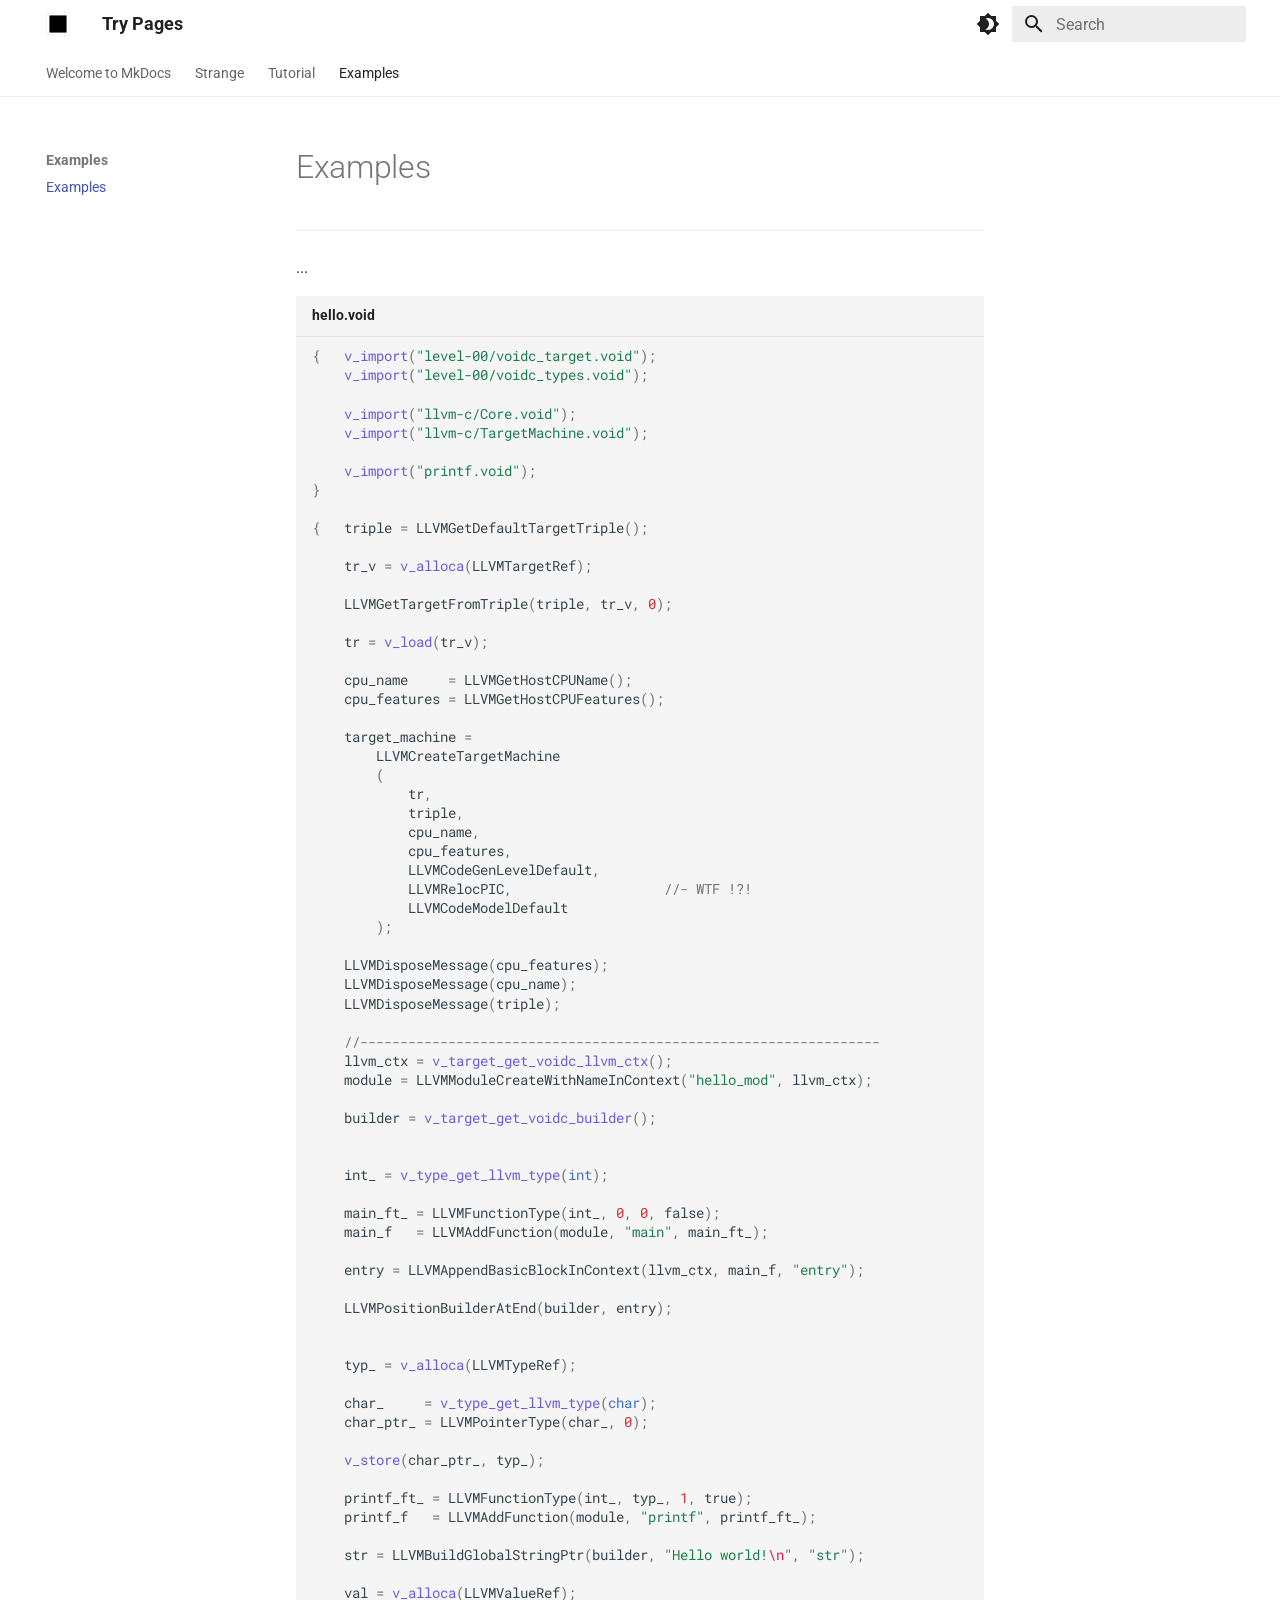
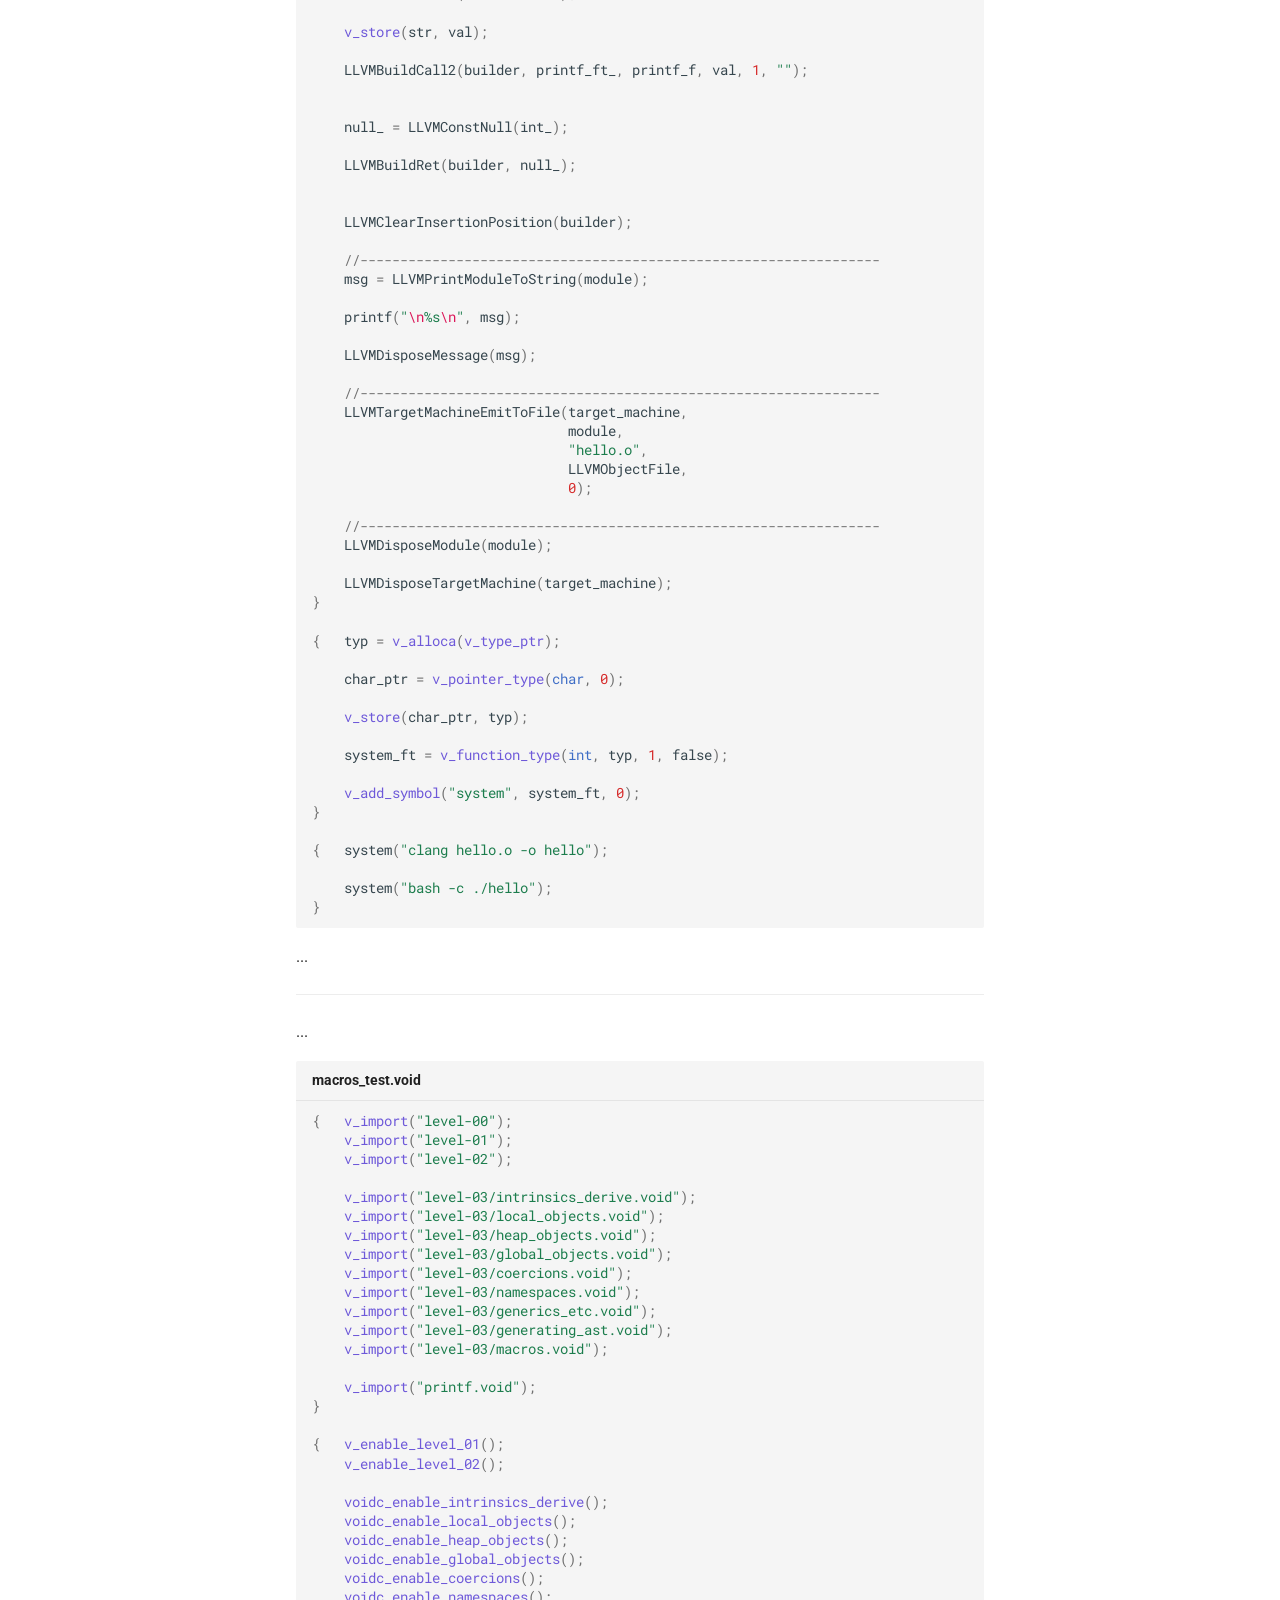
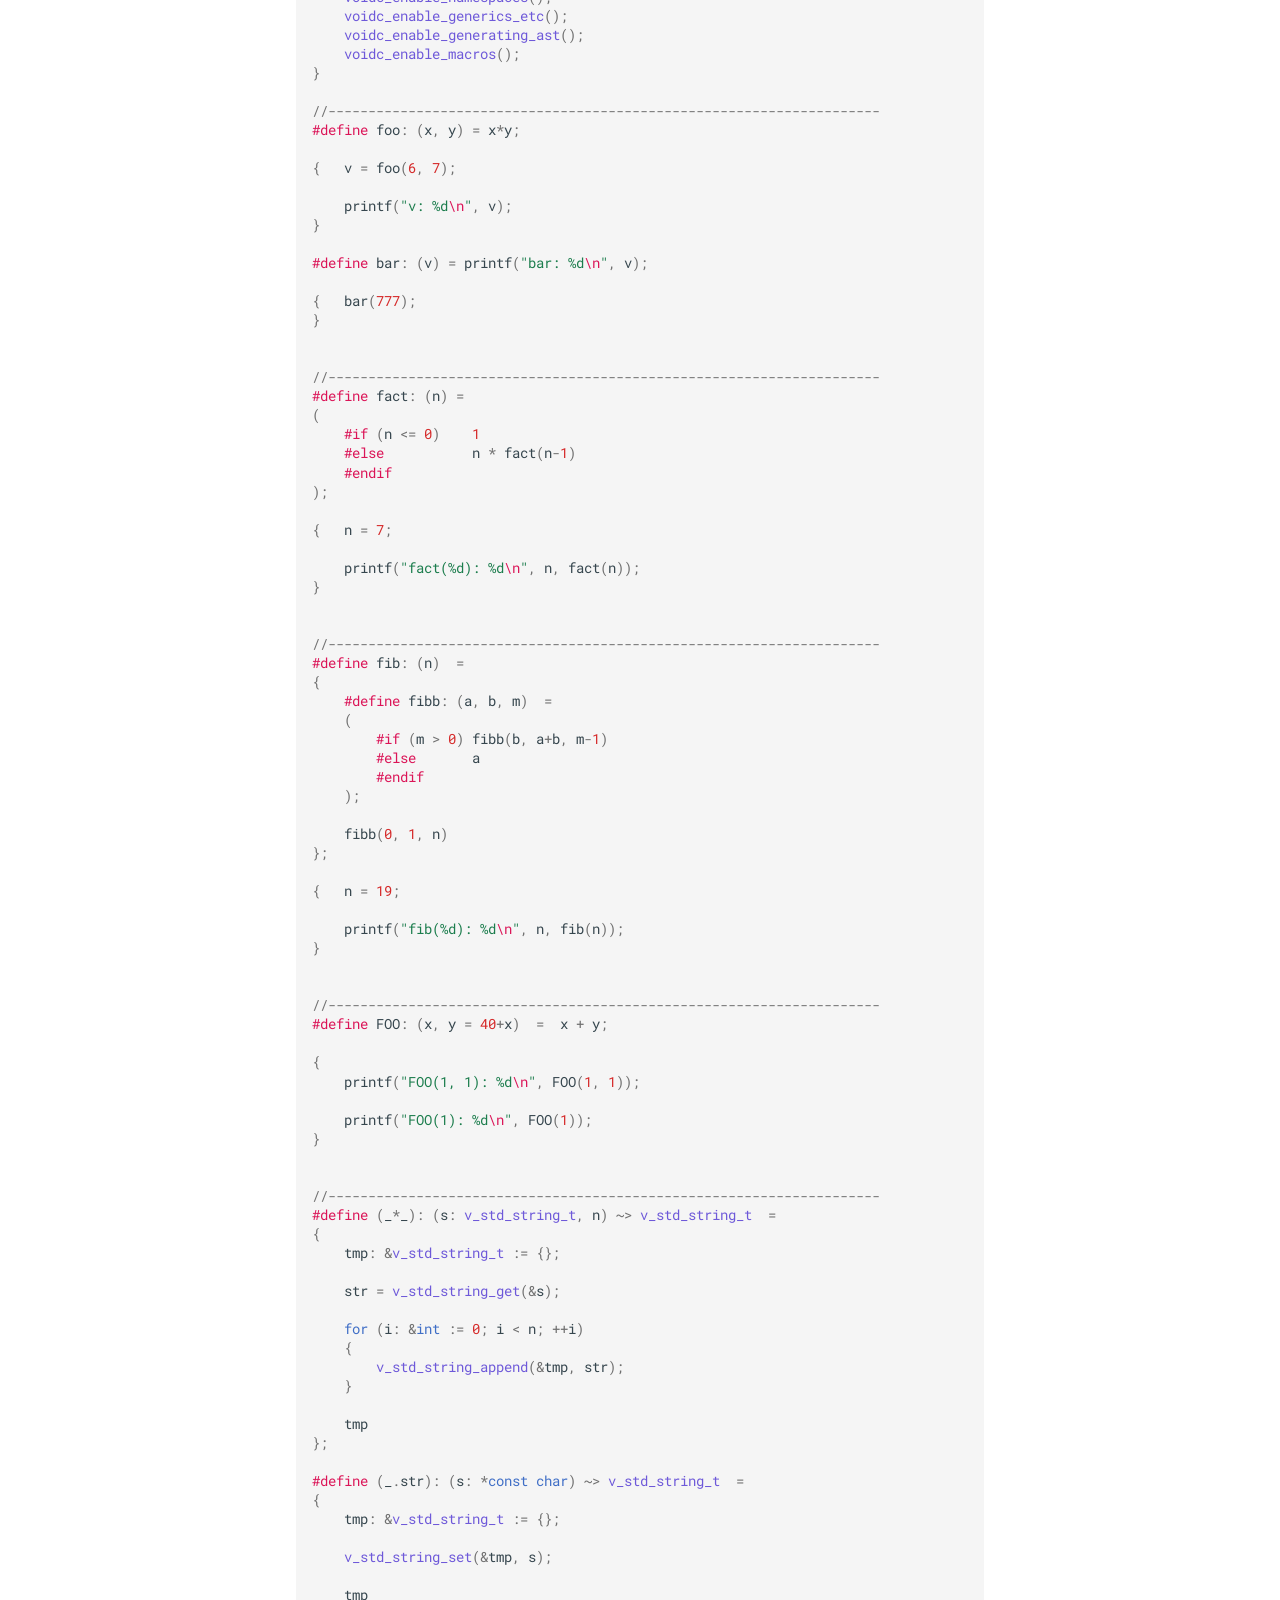
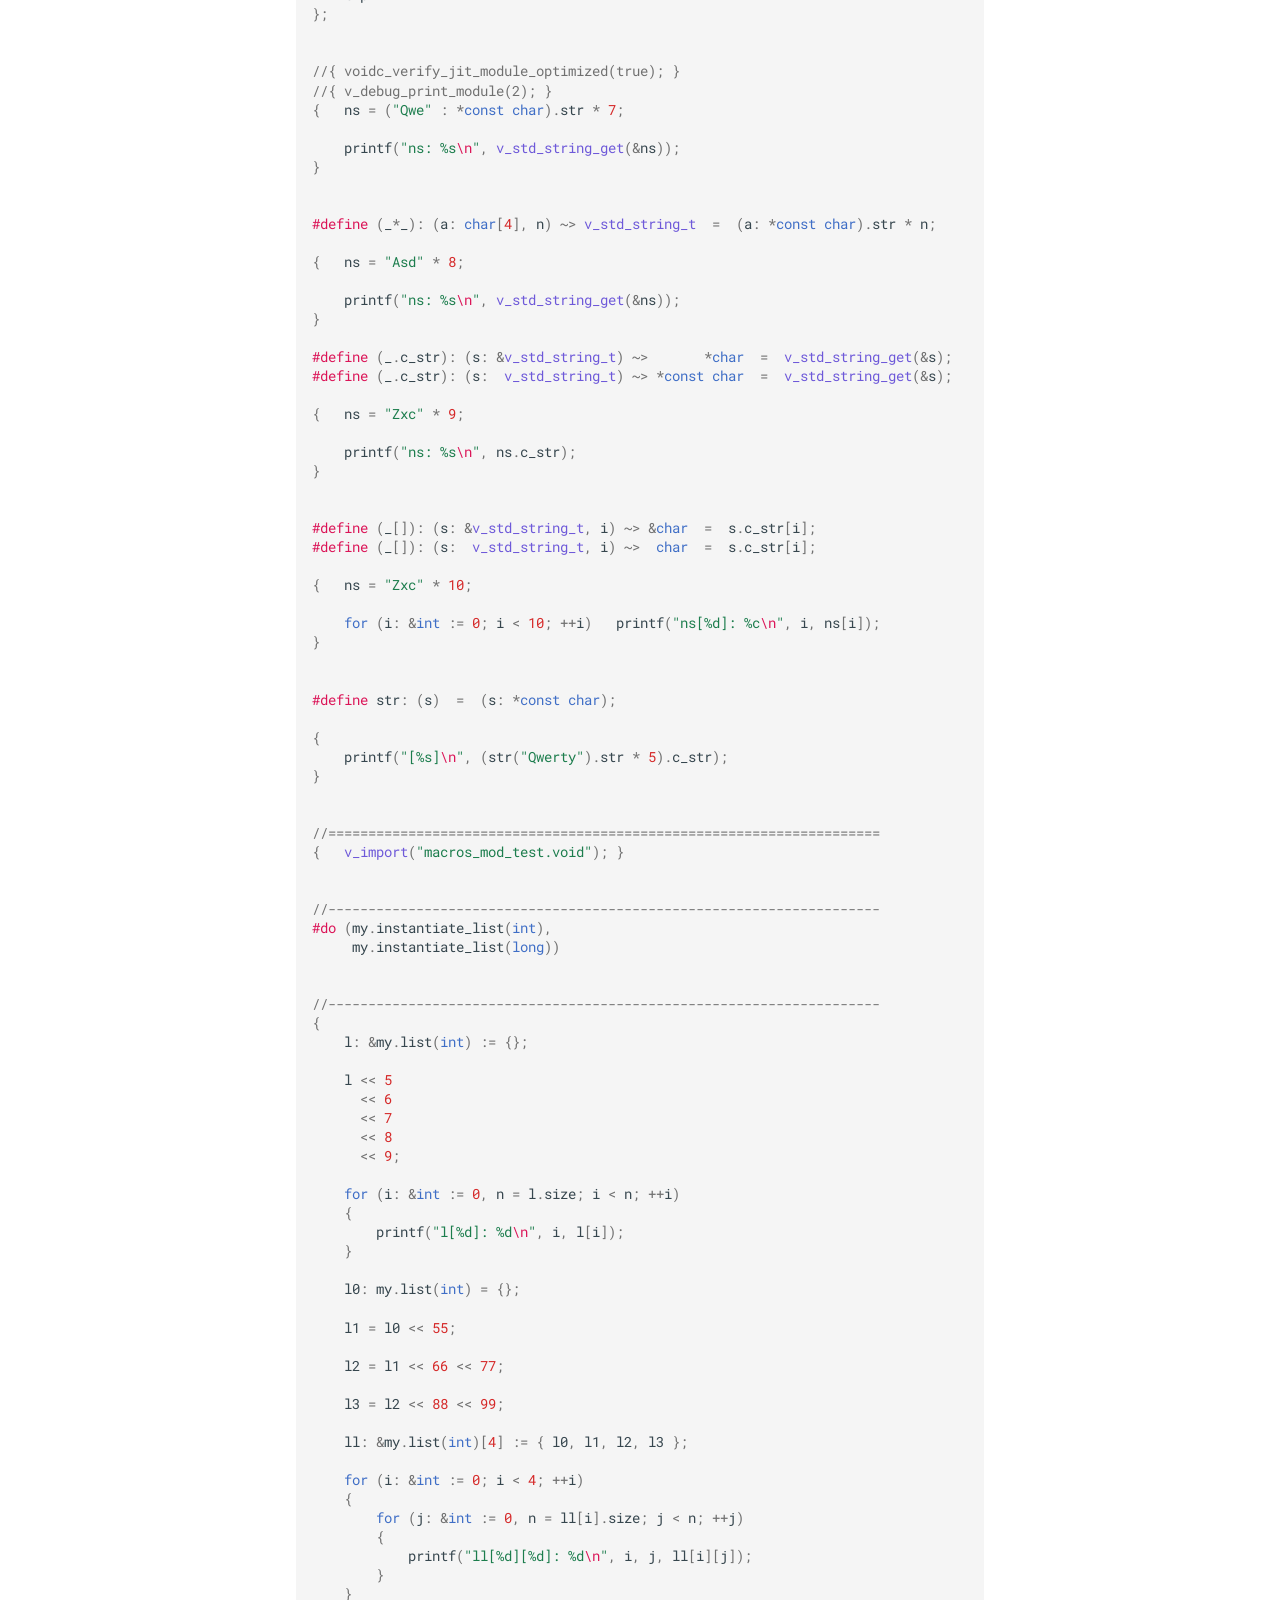
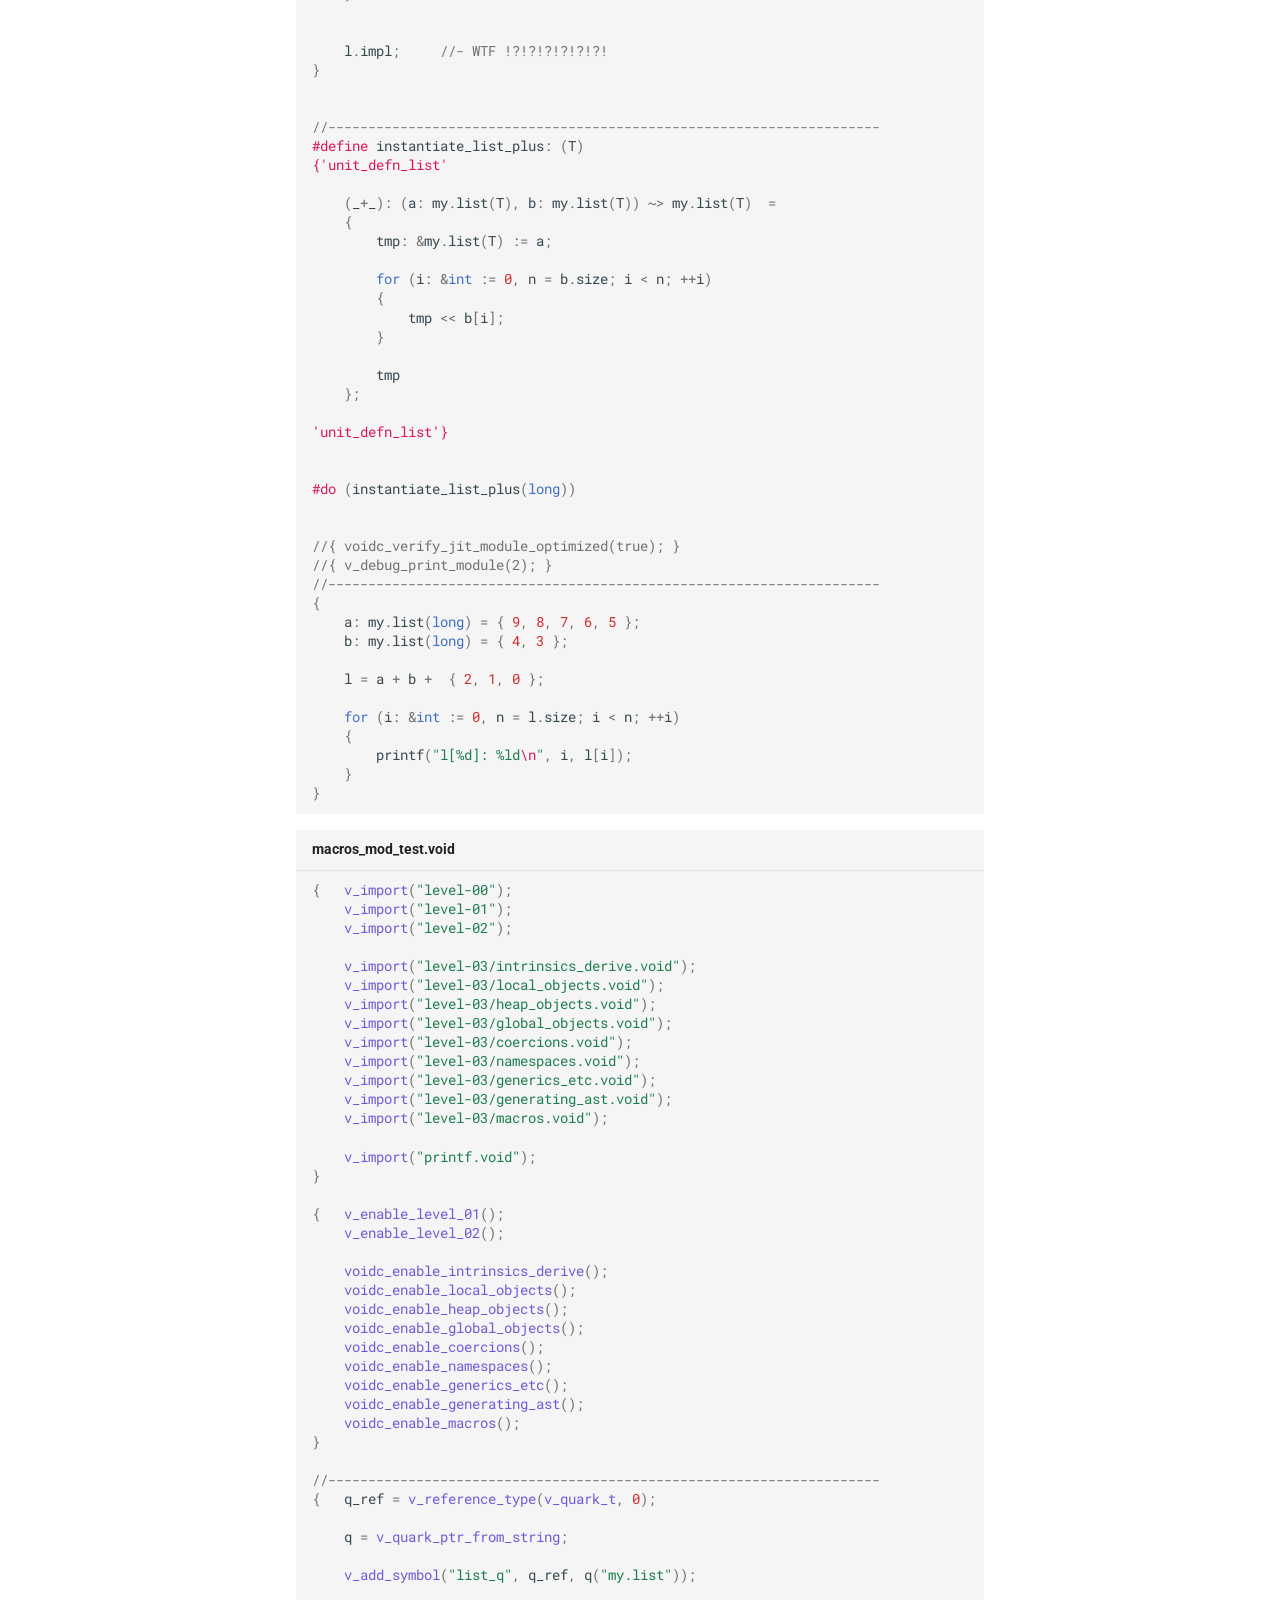
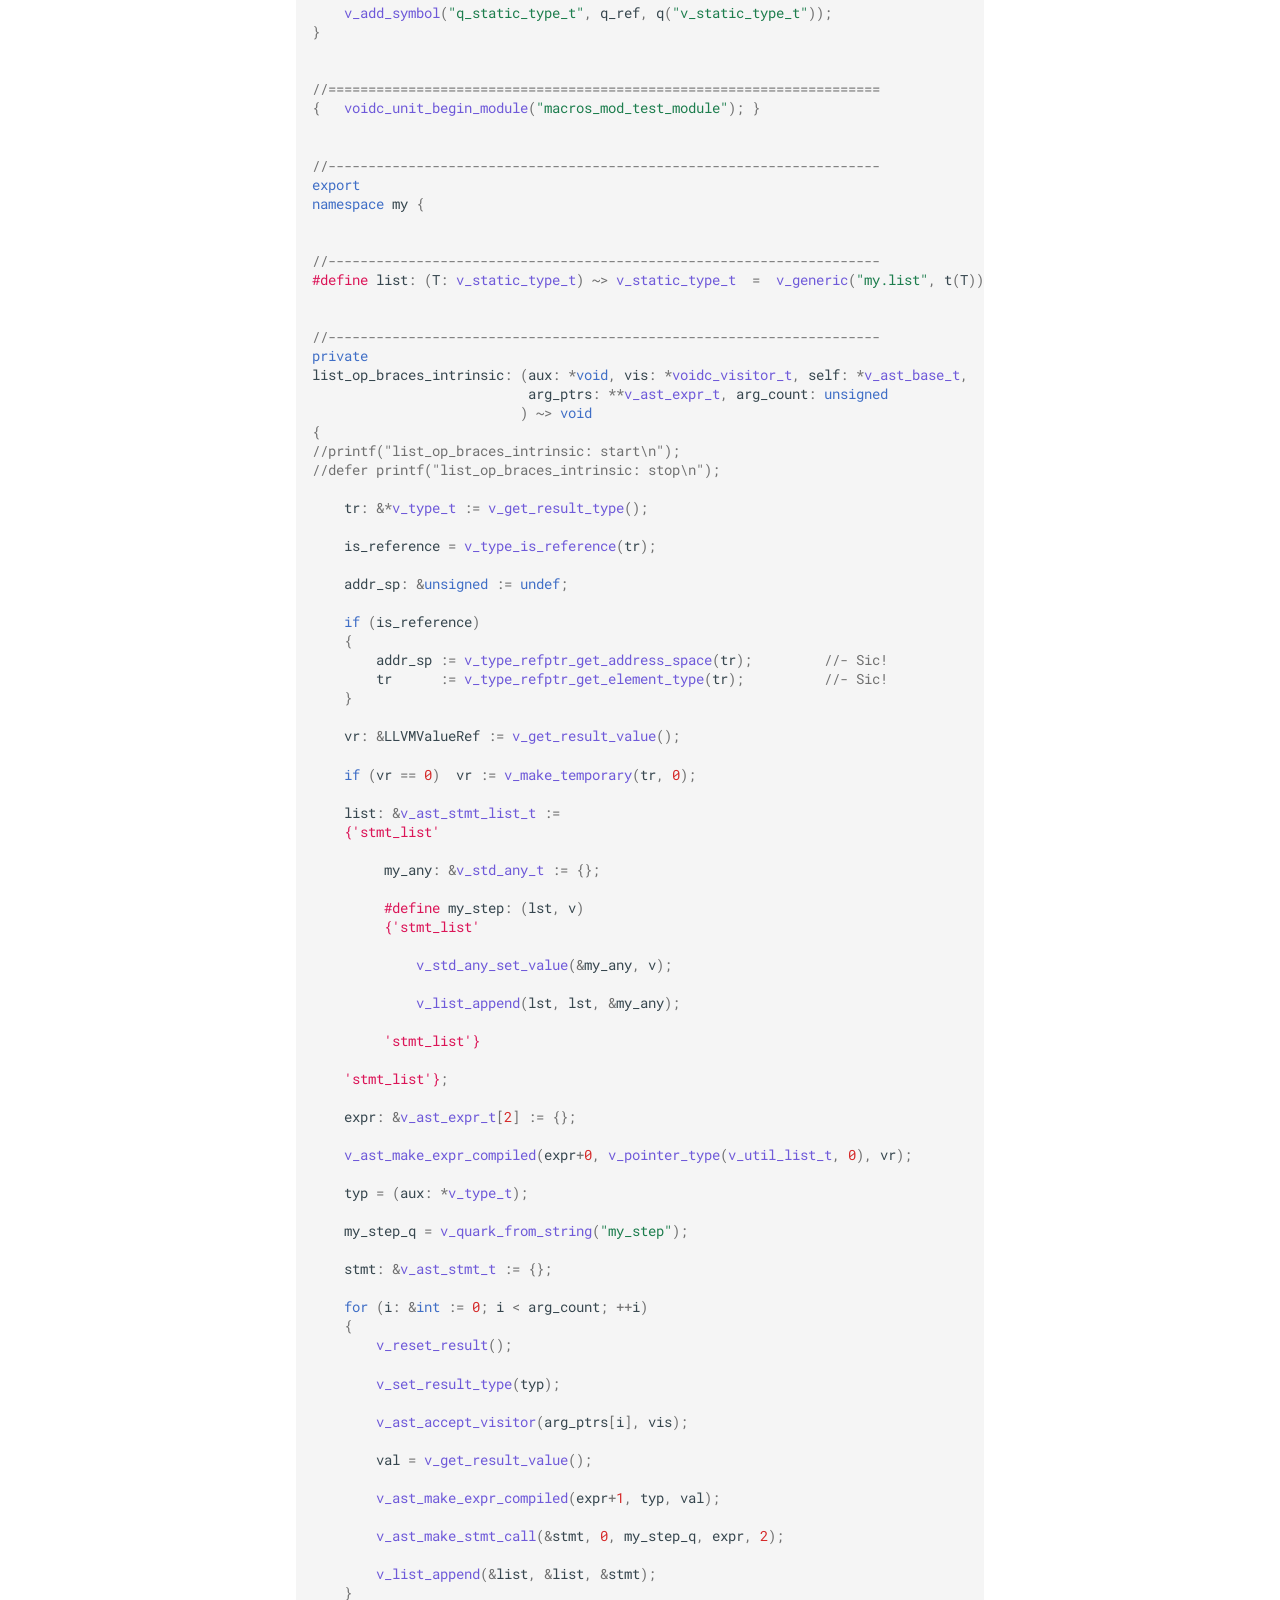
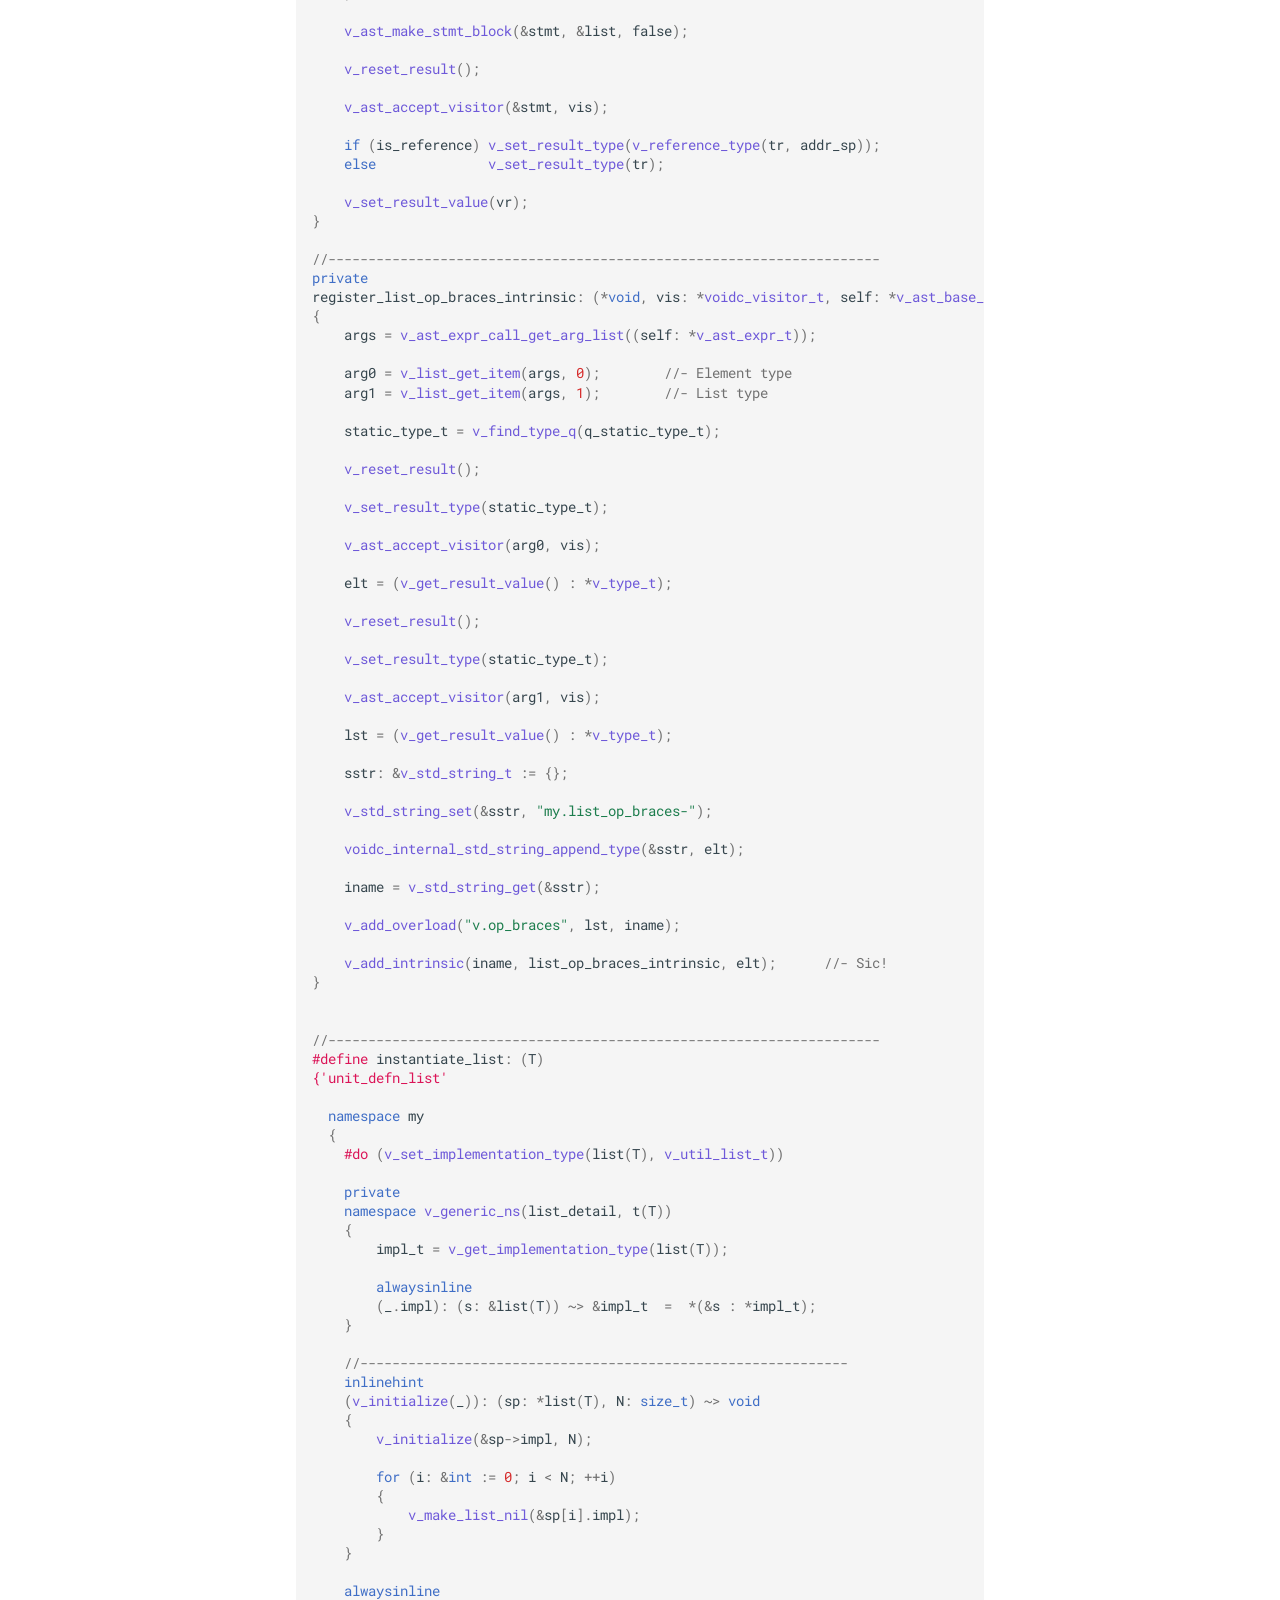
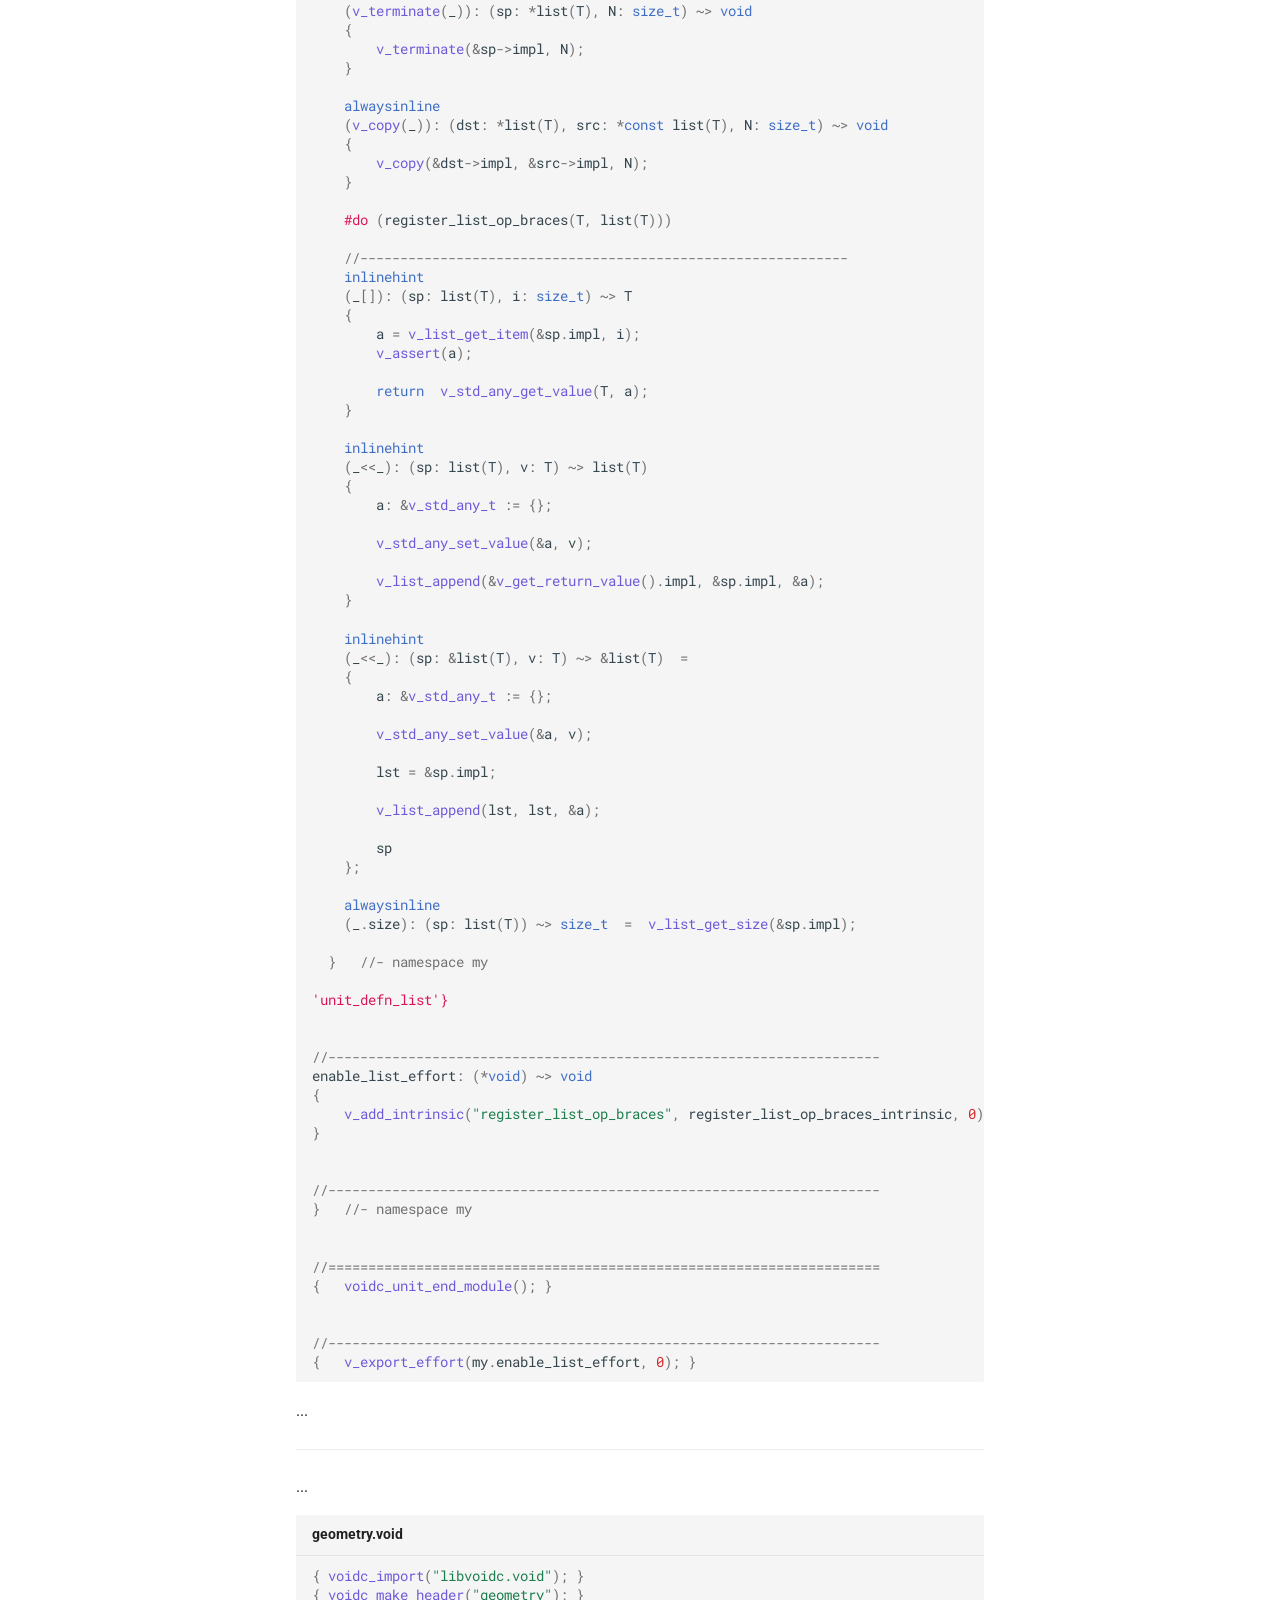
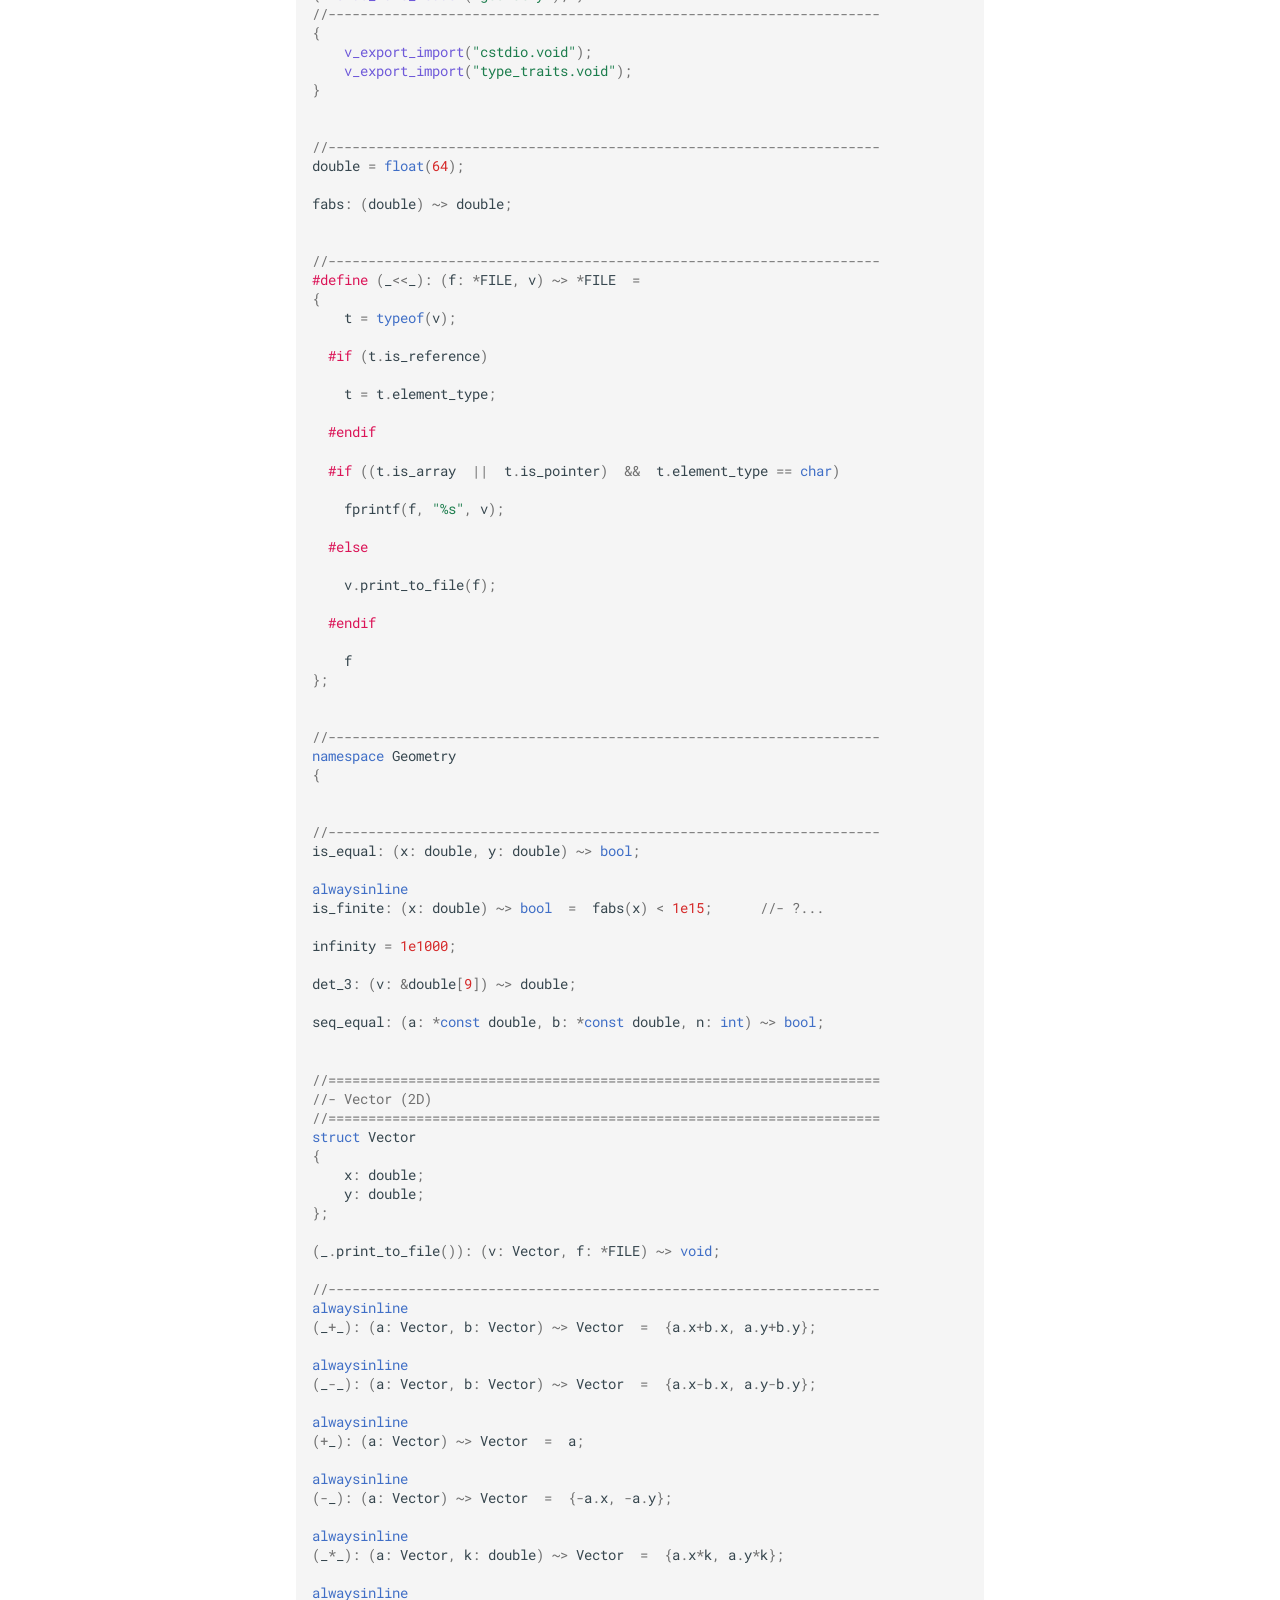
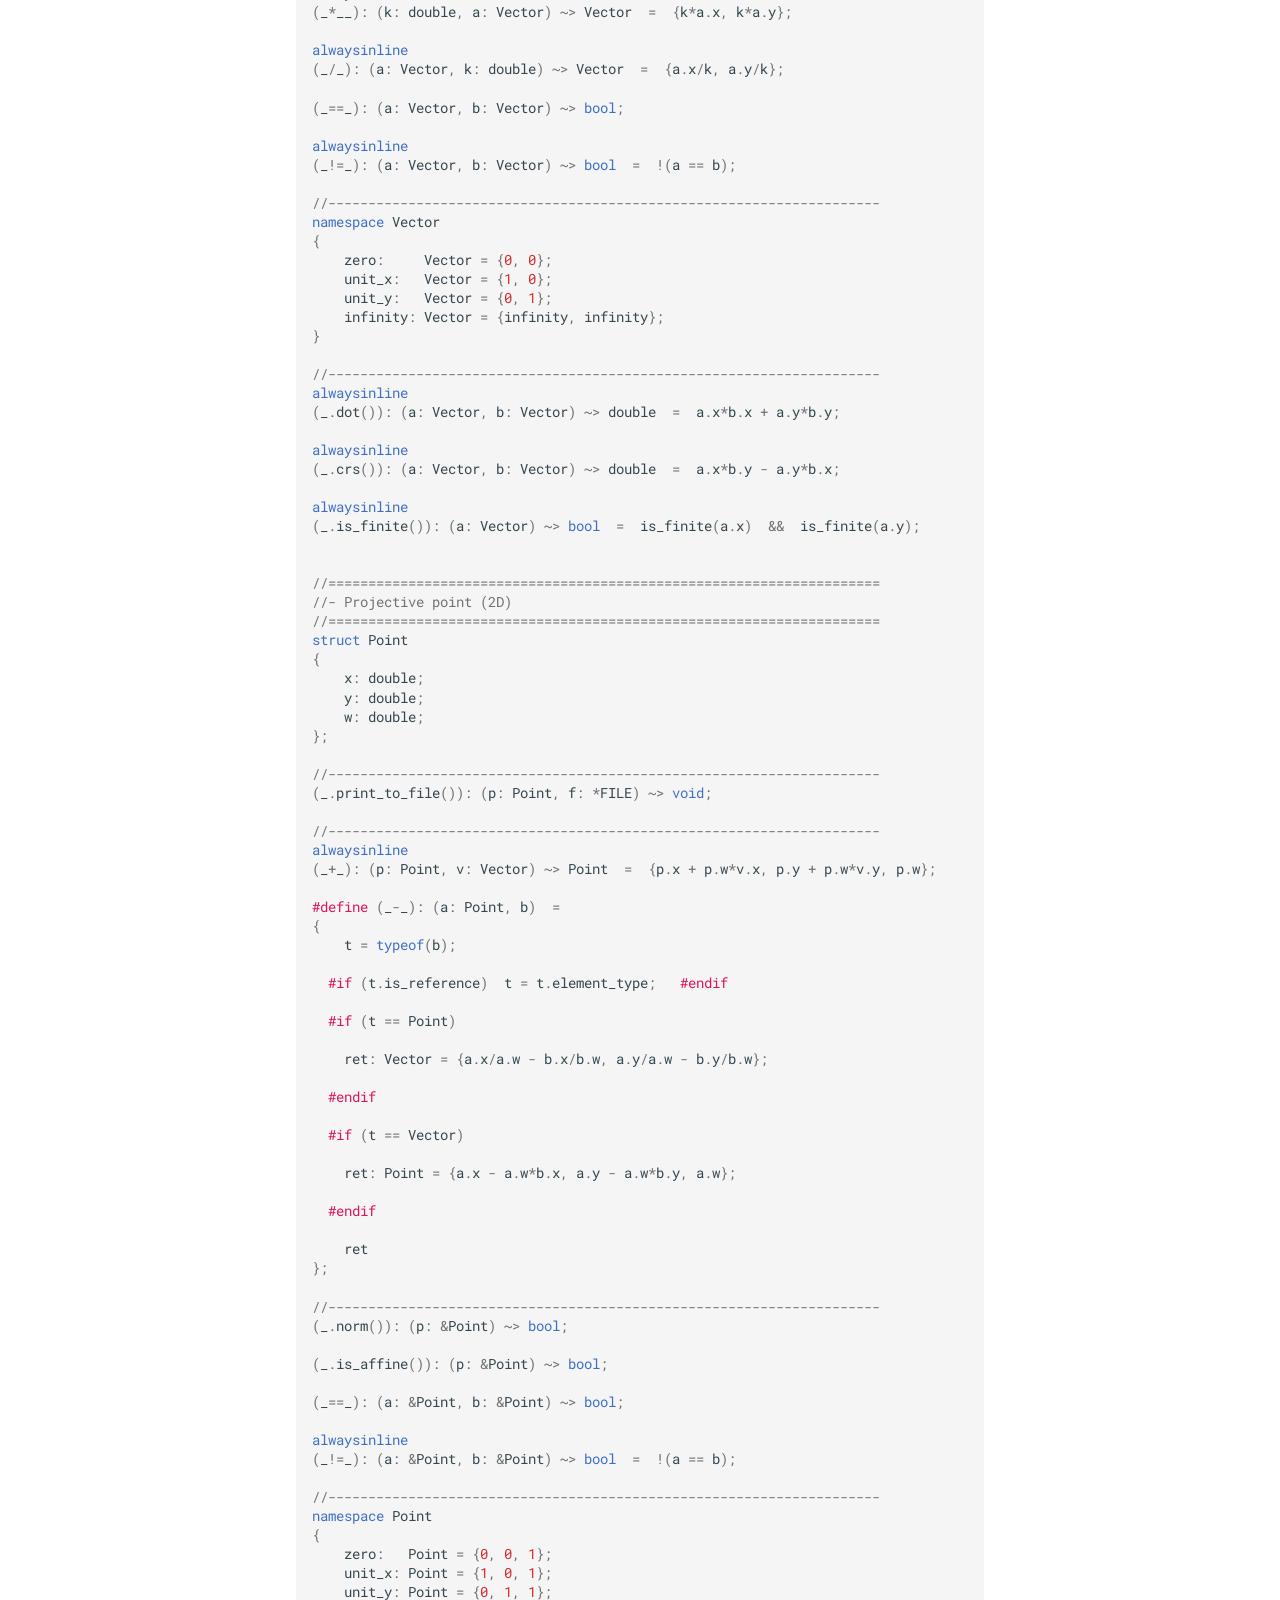
==== commit f55f154b: "Deployed e80b4e8 with MkDocs version: 1.6.1" ====
--- a/examples/index.html
+++ b/examples/index.html
@@ -19,7 +19,7 @@
       
       
       <link rel="icon" href="../img/black_square.svg">
-      <meta name="generator" content="mkdocs-1.6.1, mkdocs-material-9.7.3">
+      <meta name="generator" content="mkdocs-1.6.1, mkdocs-material-9.7.5">
     
     
       
@@ -1182,7 +1182,7 @@
 </span><span id="__span-2-183"><a id="__codelineno-2-183" name="__codelineno-2-183" href="#__codelineno-2-183"></a>    <span class="cp">#do</span> <span class="p">(</span><span class="nb">v_set_implementation_type</span><span class="p">(</span><span class="n">list</span><span class="p">(</span><span class="n">T</span><span class="p">),</span> <span class="nb">v_util_list_t</span><span class="p">))</span>
 </span><span id="__span-2-184"><a id="__codelineno-2-184" name="__codelineno-2-184" href="#__codelineno-2-184"></a>
 </span><span id="__span-2-185"><a id="__codelineno-2-185" name="__codelineno-2-185" href="#__codelineno-2-185"></a>    <span class="k">private</span>
-</span><span id="__span-2-186"><a id="__codelineno-2-186" name="__codelineno-2-186" href="#__codelineno-2-186"></a>    <span class="k">namespace</span> <span class="nb">v_generic_ns</span><span class="p">(.</span><span class="n">my</span><span class="p">,</span> <span class="n">c</span><span class="p">(</span><span class="n">list_detail</span><span class="p">,</span> <span class="n">t</span><span class="p">(</span><span class="n">T</span><span class="p">)))</span>       <span class="c1">//- ???</span>
+</span><span id="__span-2-186"><a id="__codelineno-2-186" name="__codelineno-2-186" href="#__codelineno-2-186"></a>    <span class="k">namespace</span> <span class="nb">v_generic_ns</span><span class="p">(</span><span class="n">list_detail</span><span class="p">,</span> <span class="n">t</span><span class="p">(</span><span class="n">T</span><span class="p">))</span>
 </span><span id="__span-2-187"><a id="__codelineno-2-187" name="__codelineno-2-187" href="#__codelineno-2-187"></a>    <span class="p">{</span>
 </span><span id="__span-2-188"><a id="__codelineno-2-188" name="__codelineno-2-188" href="#__codelineno-2-188"></a>        <span class="n">impl_t</span> <span class="p">=</span> <span class="nb">v_get_implementation_type</span><span class="p">(</span><span class="n">list</span><span class="p">(</span><span class="n">T</span><span class="p">));</span>
 </span><span id="__span-2-189"><a id="__codelineno-2-189" name="__codelineno-2-189" href="#__codelineno-2-189"></a>
@@ -1297,7 +1297,7 @@
 </span><span id="__span-3-16"><a id="__codelineno-3-16" name="__codelineno-3-16" href="#__codelineno-3-16"></a><span class="c1">//---------------------------------------------------------------------</span>
 </span><span id="__span-3-17"><a id="__codelineno-3-17" name="__codelineno-3-17" href="#__codelineno-3-17"></a><span class="cp">#define</span> <span class="p">(</span><span class="n">_</span><span class="p">&lt;&lt;</span><span class="n">_</span><span class="p">):</span> <span class="p">(</span><span class="n">f</span><span class="p">:</span> <span class="p">*</span><span class="n">FILE</span><span class="p">,</span> <span class="n">v</span><span class="p">)</span> <span class="p">~&gt;</span> <span class="p">*</span><span class="n">FILE</span>  <span class="p">=</span>
 </span><span id="__span-3-18"><a id="__codelineno-3-18" name="__codelineno-3-18" href="#__codelineno-3-18"></a><span class="p">{</span>
-</span><span id="__span-3-19"><a id="__codelineno-3-19" name="__codelineno-3-19" href="#__codelineno-3-19"></a>    <span class="n">t</span> <span class="p">=</span> <span class="nb">v_typeof</span><span class="p">(</span><span class="n">v</span><span class="p">);</span>
+</span><span id="__span-3-19"><a id="__codelineno-3-19" name="__codelineno-3-19" href="#__codelineno-3-19"></a>    <span class="n">t</span> <span class="p">=</span> <span class="k">typeof</span><span class="p">(</span><span class="n">v</span><span class="p">);</span>
 </span><span id="__span-3-20"><a id="__codelineno-3-20" name="__codelineno-3-20" href="#__codelineno-3-20"></a>
 </span><span id="__span-3-21"><a id="__codelineno-3-21" name="__codelineno-3-21" href="#__codelineno-3-21"></a>  <span class="cp">#if</span> <span class="p">(</span><span class="n">t</span><span class="p">.</span><span class="n">is_reference</span><span class="p">)</span>
 </span><span id="__span-3-22"><a id="__codelineno-3-22" name="__codelineno-3-22" href="#__codelineno-3-22"></a>
@@ -1414,7 +1414,7 @@
 </span><span id="__span-3-133"><a id="__codelineno-3-133" name="__codelineno-3-133" href="#__codelineno-3-133"></a>
 </span><span id="__span-3-134"><a id="__codelineno-3-134" name="__codelineno-3-134" href="#__codelineno-3-134"></a><span class="cp">#define</span> <span class="p">(</span><span class="n">_</span><span class="p">-</span><span class="n">_</span><span class="p">):</span> <span class="p">(</span><span class="n">a</span><span class="p">:</span> <span class="n">Point</span><span class="p">,</span> <span class="n">b</span><span class="p">)</span>  <span class="p">=</span>
 </span><span id="__span-3-135"><a id="__codelineno-3-135" name="__codelineno-3-135" href="#__codelineno-3-135"></a><span class="p">{</span>
-</span><span id="__span-3-136"><a id="__codelineno-3-136" name="__codelineno-3-136" href="#__codelineno-3-136"></a>    <span class="n">t</span> <span class="p">=</span> <span class="nb">v_typeof</span><span class="p">(</span><span class="n">b</span><span class="p">);</span>
+</span><span id="__span-3-136"><a id="__codelineno-3-136" name="__codelineno-3-136" href="#__codelineno-3-136"></a>    <span class="n">t</span> <span class="p">=</span> <span class="k">typeof</span><span class="p">(</span><span class="n">b</span><span class="p">);</span>
 </span><span id="__span-3-137"><a id="__codelineno-3-137" name="__codelineno-3-137" href="#__codelineno-3-137"></a>
 </span><span id="__span-3-138"><a id="__codelineno-3-138" name="__codelineno-3-138" href="#__codelineno-3-138"></a>  <span class="cp">#if</span> <span class="p">(</span><span class="n">t</span><span class="p">.</span><span class="n">is_reference</span><span class="p">)</span>  <span class="n">t</span> <span class="p">=</span> <span class="n">t</span><span class="p">.</span><span class="n">element_type</span><span class="p">;</span>   <span class="cp">#endif</span>
 </span><span id="__span-3-139"><a id="__codelineno-3-139" name="__codelineno-3-139" href="#__codelineno-3-139"></a>
